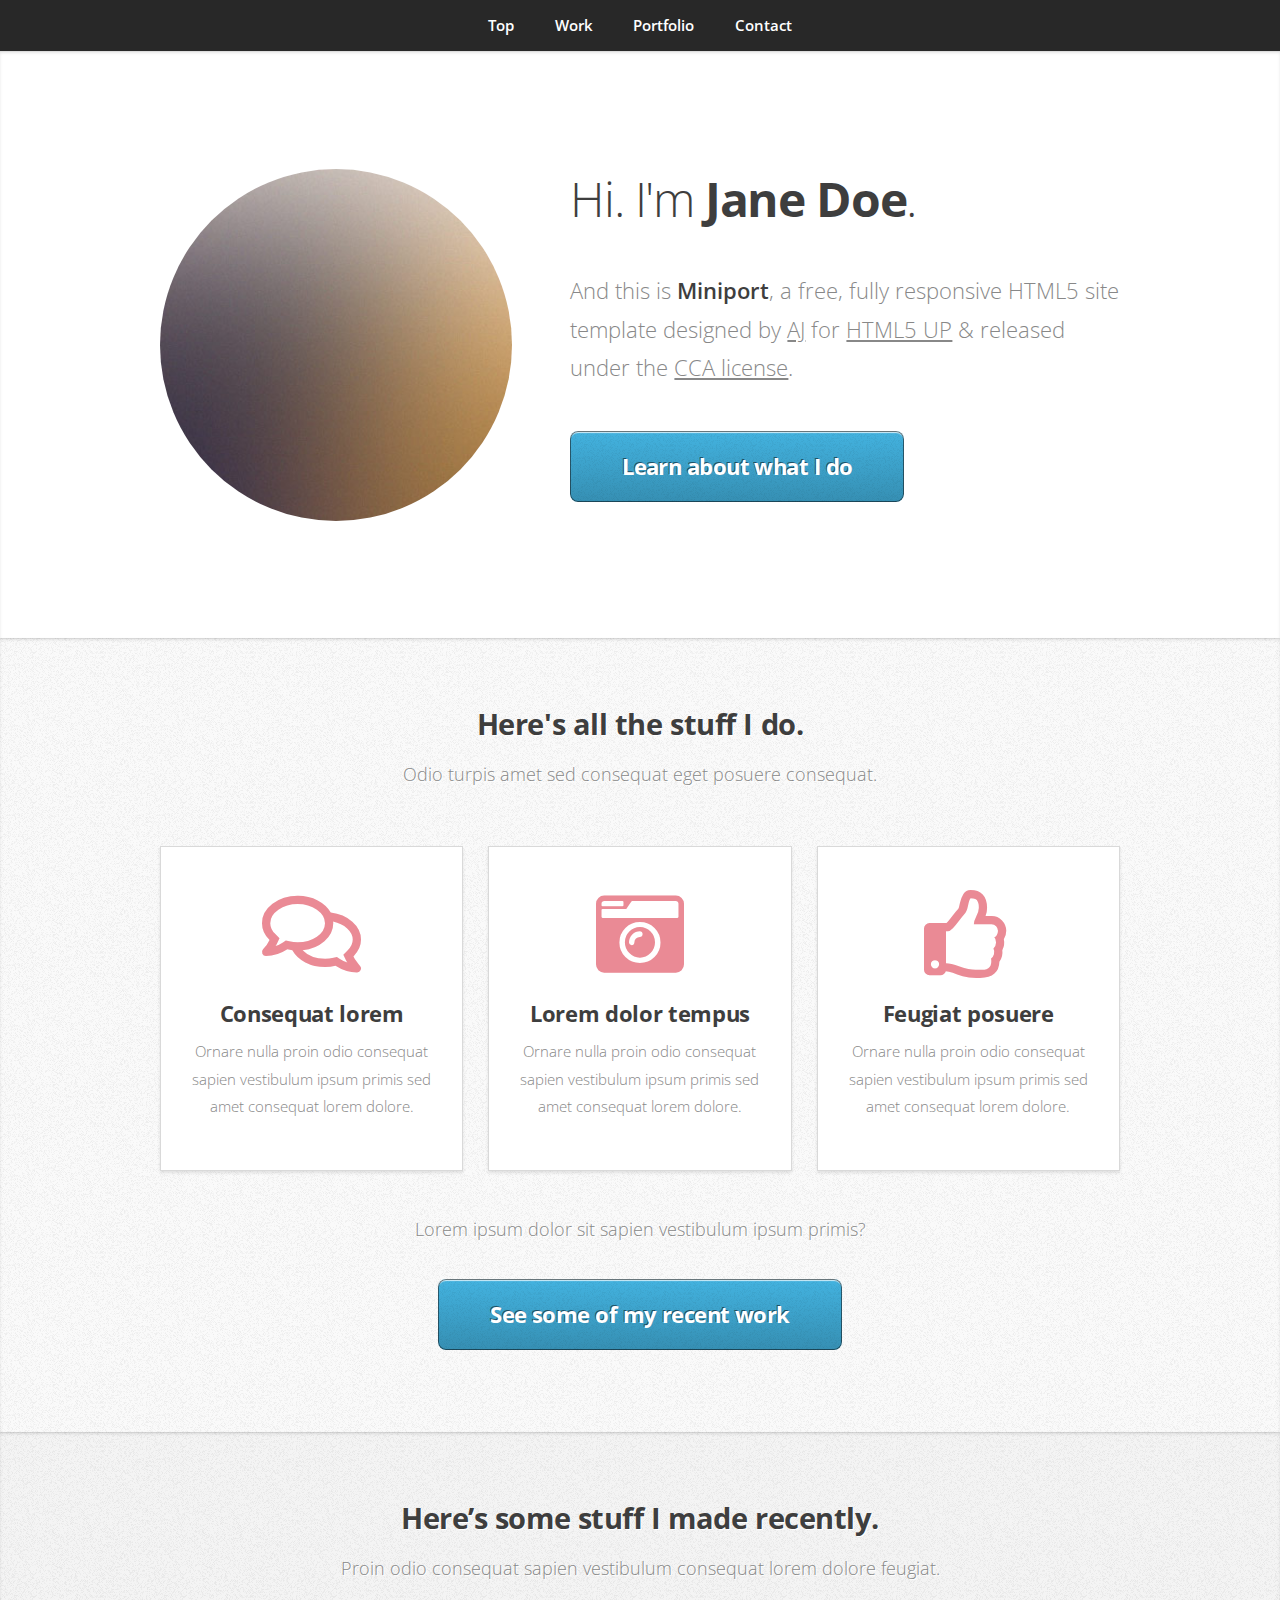
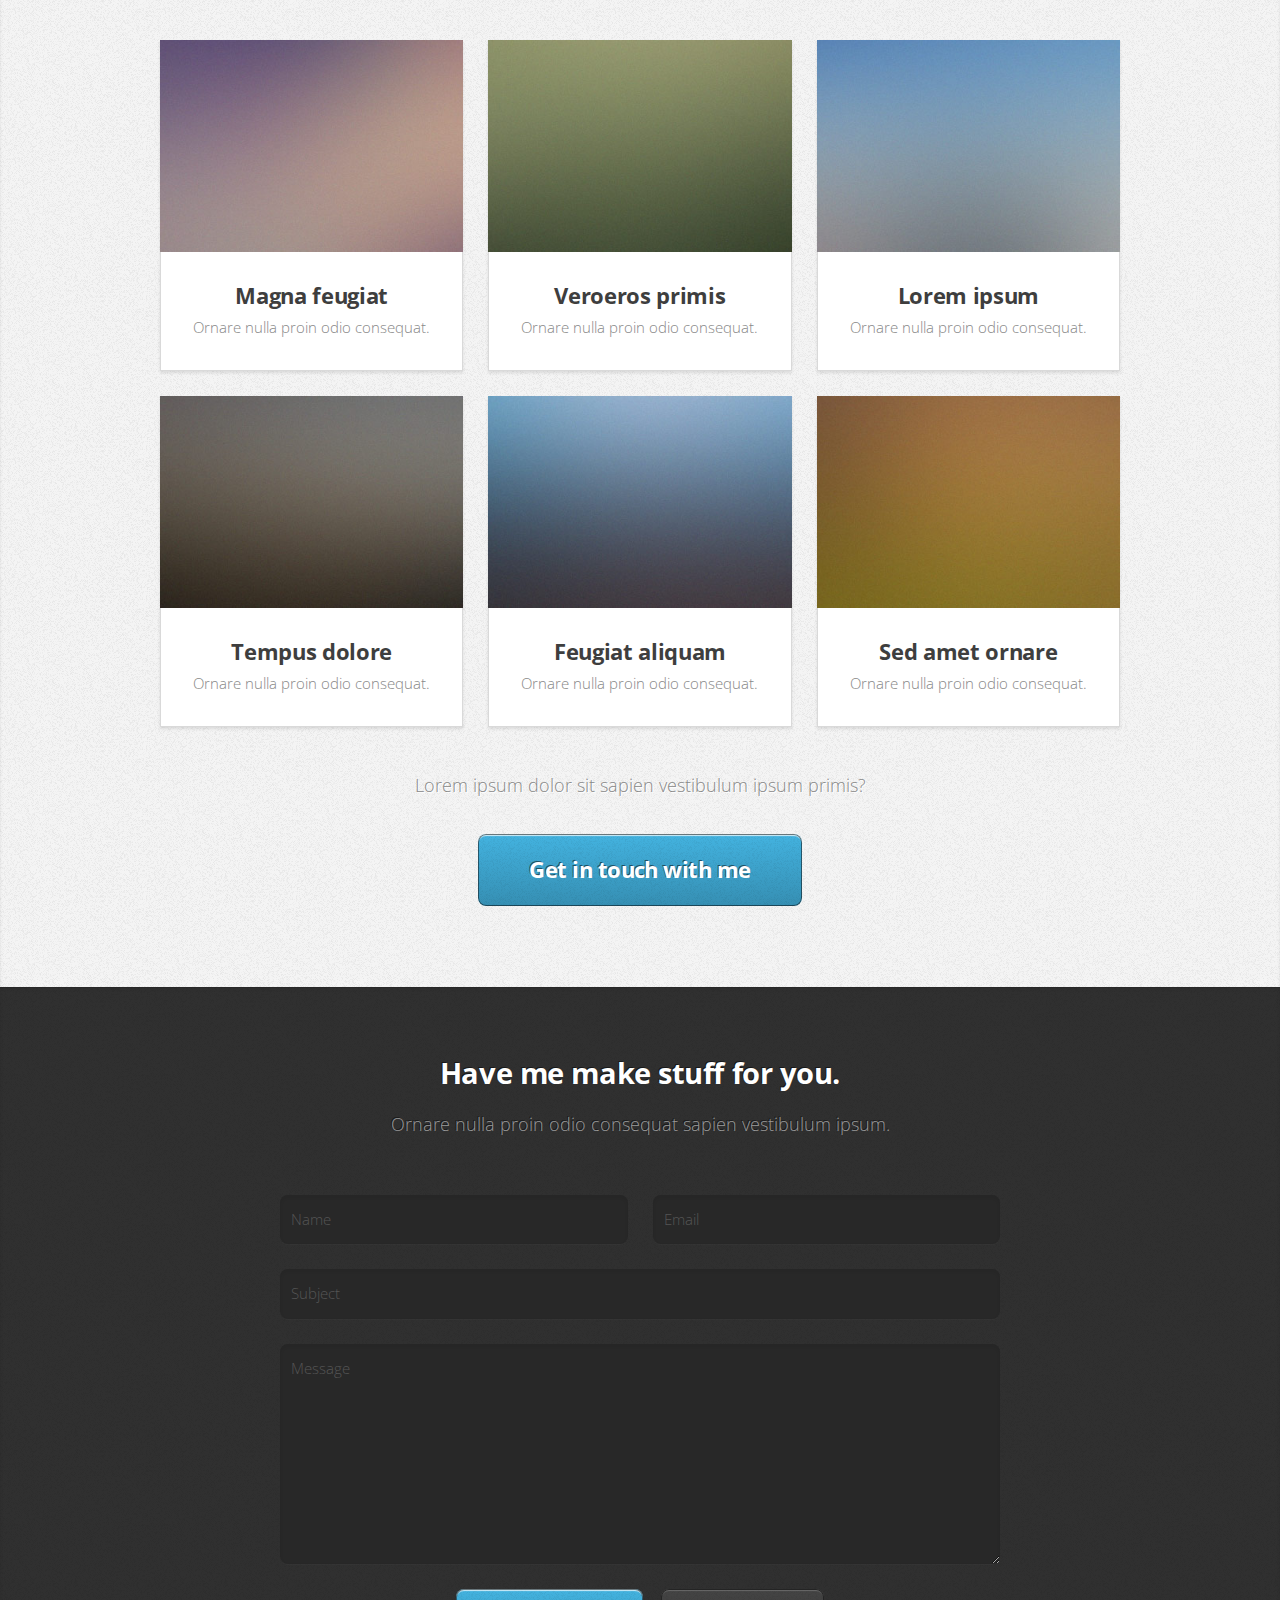
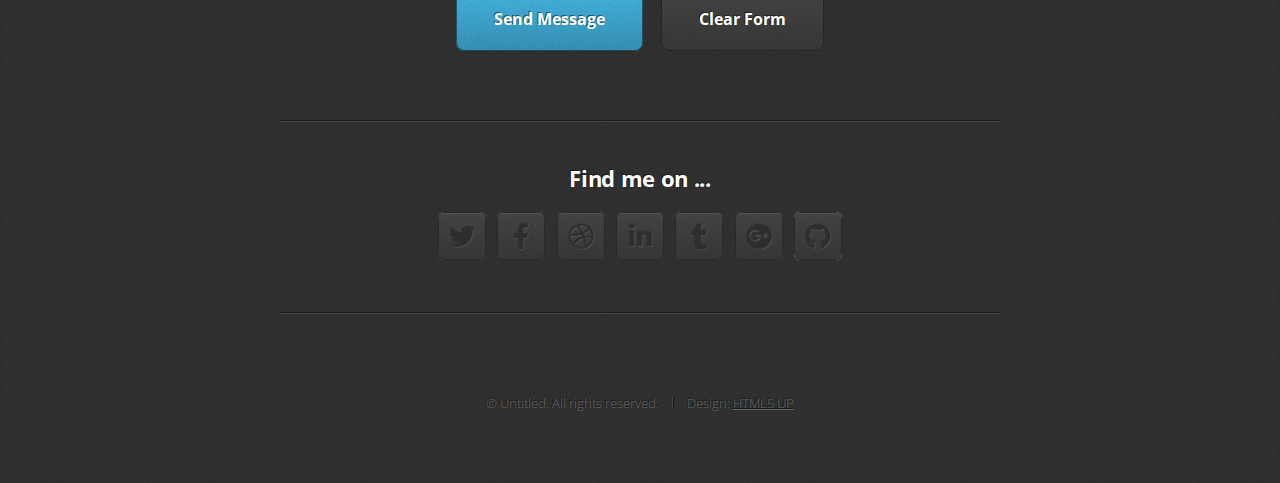
==== index.html @ b4bcb8e3 "Add files via upload" ====
<!DOCTYPE HTML>
<!--
	Miniport by HTML5 UP
	html5up.net | @ajlkn
	Free for personal and commercial use under the CCA 3.0 license (html5up.net/license)
-->
<html>
	<head>
		<title>Miniport by HTML5 UP</title>
		<meta charset="utf-8" />
		<meta name="viewport" content="width=device-width, initial-scale=1, user-scalable=no" />
		<link rel="stylesheet" href="assets/css/main.css" />
	</head>
	<body class="is-preload">

		<!-- Nav -->
			<nav id="nav">
				<ul class="container">
					<li><a href="#top">Top</a></li>
					<li><a href="#work">Work</a></li>
					<li><a href="#portfolio">Portfolio</a></li>
					<li><a href="#contact">Contact</a></li>
				</ul>
			</nav>

		<!-- Home -->
			<article id="top" class="wrapper style1">
				<div class="container">
					<div class="row">
						<div class="col-4 col-5-large col-12-medium">
							<span class="image fit"><img src="images/pic00.jpg" alt="" /></span>
						</div>
						<div class="col-8 col-7-large col-12-medium">
							<header>
								<h1>Hi. I'm <strong>Jane Doe</strong>.</h1>
							</header>
							<p>And this is <strong>Miniport</strong>, a free, fully responsive HTML5 site template designed by <a href="http://twitter.com/ajlkn">AJ</a> for <a href="http://html5up.net">HTML5 UP</a> &amp; released under the <a href="http://html5up.net/license">CCA license</a>.</p>
							<a href="#work" class="button large scrolly">Learn about what I do</a>
						</div>
					</div>
				</div>
			</article>

		<!-- Work -->
			<article id="work" class="wrapper style2">
				<div class="container">
					<header>
						<h2>Here's all the stuff I do.</h2>
						<p>Odio turpis amet sed consequat eget posuere consequat.</p>
					</header>
					<div class="row aln-center">
						<div class="col-4 col-6-medium col-12-small">
							<section class="box style1">
								<span class="icon featured fa-comments"></span>
								<h3>Consequat lorem</h3>
								<p>Ornare nulla proin odio consequat sapien vestibulum ipsum primis sed amet consequat lorem dolore.</p>
							</section>
						</div>
						<div class="col-4 col-6-medium col-12-small">
							<section class="box style1">
								<span class="icon solid featured fa-camera-retro"></span>
								<h3>Lorem dolor tempus</h3>
								<p>Ornare nulla proin odio consequat sapien vestibulum ipsum primis sed amet consequat lorem dolore.</p>
							</section>
						</div>
						<div class="col-4 col-6-medium col-12-small">
							<section class="box style1">
								<span class="icon featured fa-thumbs-up"></span>
								<h3>Feugiat posuere</h3>
								<p>Ornare nulla proin odio consequat sapien vestibulum ipsum primis sed amet consequat lorem dolore.</p>
							</section>
						</div>
					</div>
					<footer>
						<p>Lorem ipsum dolor sit sapien vestibulum ipsum primis?</p>
						<a href="#portfolio" class="button large scrolly">See some of my recent work</a>
					</footer>
				</div>
			</article>

		<!-- Portfolio -->
			<article id="portfolio" class="wrapper style3">
				<div class="container">
					<header>
						<h2>Here’s some stuff I made recently.</h2>
						<p>Proin odio consequat  sapien vestibulum consequat lorem dolore feugiat.</p>
					</header>
					<div class="row">
						<div class="col-4 col-6-medium col-12-small">
							<article class="box style2">
								<a href="#" class="image featured"><img src="images/pic01.jpg" alt="" /></a>
								<h3><a href="#">Magna feugiat</a></h3>
								<p>Ornare nulla proin odio consequat.</p>
							</article>
						</div>
						<div class="col-4 col-6-medium col-12-small">
							<article class="box style2">
								<a href="#" class="image featured"><img src="images/pic02.jpg" alt="" /></a>
								<h3><a href="#">Veroeros primis</a></h3>
								<p>Ornare nulla proin odio consequat.</p>
							</article>
						</div>
						<div class="col-4 col-6-medium col-12-small">
							<article class="box style2">
								<a href="#" class="image featured"><img src="images/pic03.jpg" alt="" /></a>
								<h3><a href="#">Lorem ipsum</a></h3>
								<p>Ornare nulla proin odio consequat.</p>
							</article>
						</div>
						<div class="col-4 col-6-medium col-12-small">
							<article class="box style2">
								<a href="#" class="image featured"><img src="images/pic04.jpg" alt="" /></a>
								<h3><a href="#">Tempus dolore</a></h3>
								<p>Ornare nulla proin odio consequat.</p>
							</article>
						</div>
						<div class="col-4 col-6-medium col-12-small">
							<article class="box style2">
								<a href="#" class="image featured"><img src="images/pic05.jpg" alt="" /></a>
								<h3><a href="#">Feugiat aliquam</a></h3>
								<p>Ornare nulla proin odio consequat.</p>
							</article>
						</div>
						<div class="col-4 col-6-medium col-12-small">
							<article class="box style2">
								<a href="#" class="image featured"><img src="images/pic06.jpg" alt="" /></a>
								<h3><a href="#">Sed amet ornare</a></h3>
								<p>Ornare nulla proin odio consequat.</p>
							</article>
						</div>
					</div>
					<footer>
						<p>Lorem ipsum dolor sit sapien vestibulum ipsum primis?</p>
						<a href="#contact" class="button large scrolly">Get in touch with me</a>
					</footer>
				</div>
			</article>

		<!-- Contact -->
			<article id="contact" class="wrapper style4">
				<div class="container medium">
					<header>
						<h2>Have me make stuff for you.</h2>
						<p>Ornare nulla proin odio consequat sapien vestibulum ipsum.</p>
					</header>
					<div class="row">
						<div class="col-12">
							<form method="post" action="#">
								<div class="row">
									<div class="col-6 col-12-small">
										<input type="text" name="name" id="name" placeholder="Name" />
									</div>
									<div class="col-6 col-12-small">
										<input type="text" name="email" id="email" placeholder="Email" />
									</div>
									<div class="col-12">
										<input type="text" name="subject" id="subject" placeholder="Subject" />
									</div>
									<div class="col-12">
										<textarea name="message" id="message" placeholder="Message"></textarea>
									</div>
									<div class="col-12">
										<ul class="actions">
											<li><input type="submit" value="Send Message" /></li>
											<li><input type="reset" value="Clear Form" class="alt" /></li>
										</ul>
									</div>
								</div>
							</form>
						</div>
						<div class="col-12">
							<hr />
							<h3>Find me on ...</h3>
							<ul class="social">
								<li><a href="#" class="icon brands fa-twitter"><span class="label">Twitter</span></a></li>
								<li><a href="#" class="icon brands fa-facebook-f"><span class="label">Facebook</span></a></li>
								<li><a href="#" class="icon brands fa-dribbble"><span class="label">Dribbble</span></a></li>
								<li><a href="#" class="icon brands fa-linkedin-in"><span class="label">LinkedIn</span></a></li>
								<li><a href="#" class="icon brands fa-tumblr"><span class="label">Tumblr</span></a></li>
								<li><a href="#" class="icon brands fa-google-plus"><span class="label">Google+</span></a></li>
								<li><a href="#" class="icon brands fa-github"><span class="label">Github</span></a></li>
								<!--
								<li><a href="#" class="icon solid fa-rss"><span>RSS</span></a></li>
								<li><a href="#" class="icon brands fa-instagram"><span>Instagram</span></a></li>
								<li><a href="#" class="icon brands fa-foursquare"><span>Foursquare</span></a></li>
								<li><a href="#" class="icon brands fa-skype"><span>Skype</span></a></li>
								<li><a href="#" class="icon brands fa-soundcloud"><span>Soundcloud</span></a></li>
								<li><a href="#" class="icon brands fa-youtube"><span>YouTube</span></a></li>
								<li><a href="#" class="icon brands fa-blogger"><span>Blogger</span></a></li>
								<li><a href="#" class="icon brands fa-flickr"><span>Flickr</span></a></li>
								<li><a href="#" class="icon brands fa-vimeo"><span>Vimeo</span></a></li>
								-->
							</ul>
							<hr />
						</div>
					</div>
					<footer>
						<ul id="copyright">
							<li>&copy; Untitled. All rights reserved.</li><li>Design: <a href="http://html5up.net">HTML5 UP</a></li>
						</ul>
					</footer>
				</div>
			</article>

		<!-- Scripts -->
			<script src="assets/js/jquery.min.js"></script>
			<script src="assets/js/jquery.scrolly.min.js"></script>
			<script src="assets/js/browser.min.js"></script>
			<script src="assets/js/breakpoints.min.js"></script>
			<script src="assets/js/util.js"></script>
			<script src="assets/js/main.js"></script>

	</body>
</html>
---- assets/css/main.css ----
@import url("https://fonts.googleapis.com/css?family=Open+Sans:300,300italic,600,600italic,700");
@import url("fontawesome-all.min.css");

/*
	Miniport by HTML5 UP
	html5up.net | @ajlkn
	Free for personal and commercial use under the CCA 3.0 license (html5up.net/license)
*/

html, body, div, span, applet, object,
iframe, h1, h2, h3, h4, h5, h6, p, blockquote,
pre, a, abbr, acronym, address, big, cite,
code, del, dfn, em, img, ins, kbd, q, s, samp,
small, strike, strong, sub, sup, tt, var, b,
u, i, center, dl, dt, dd, ol, ul, li, fieldset,
form, label, legend, table, caption, tbody,
tfoot, thead, tr, th, td, article, aside,
canvas, details, embed, figure, figcaption,
footer, header, hgroup, menu, nav, output, ruby,
section, summary, time, mark, audio, video {
	margin: 0;
	padding: 0;
	border: 0;
	font-size: 100%;
	font: inherit;
	vertical-align: baseline;}

article, aside, details, figcaption, figure,
footer, header, hgroup, menu, nav, section {
	display: block;}

body {
	line-height: 1;
}

ol, ul {
	list-style: none;
}

blockquote, q {
	quotes: none;
}

	blockquote:before, blockquote:after, q:before, q:after {
		content: '';
		content: none;
	}

table {
	border-collapse: collapse;
	border-spacing: 0;
}

body {
	-webkit-text-size-adjust: none;
}

mark {
	background-color: transparent;
	color: inherit;
}

input::-moz-focus-inner {
	border: 0;
	padding: 0;
}

input, select, textarea {
	-moz-appearance: none;
	-webkit-appearance: none;
	-ms-appearance: none;
	appearance: none;
}

/* Basic */

	html {
		box-sizing: border-box;
	}

	*, *:before, *:after {
		box-sizing: inherit;
	}

	body {
		padding-top: 3.5em;
	}

		body.is-preload *, body.is-preload *:before, body.is-preload *:after {
			-moz-animation: none !important;
			-webkit-animation: none !important;
			-ms-animation: none !important;
			animation: none !important;
			-moz-transition: none !important;
			-webkit-transition: none !important;
			-ms-transition: none !important;
			transition: none !important;
		}

	body, input, textarea, select {
		font-family: 'Open Sans', sans-serif;
		line-height: 1.85em;
		color: #888;
		font-weight: 300;
		font-size: 13pt;
	}

	a {
		-moz-transition: color .2s ease-in-out;
		-webkit-transition: color .2s ease-in-out;
		-ms-transition: color .2s ease-in-out;
		transition: color .2s ease-in-out;
		color: #43B3E0;
		text-decoration: underline;
	}

		a:hover {
			color: #43bff0 !important;
		}

		a img {
			border: 0;
		}

	b, strong {
		font-weight: 600;
		color: #3e3e3e;
	}

	i, em {
		font-style: italic;
	}

	sub {
		position: relative;
		top: 0.5em;
		font-size: 0.8em;
	}

	sup {
		position: relative;
		top: -0.5em;
		font-size: 0.8em;
	}

	blockquote {
		border-left: solid 0.75em #eee;
		padding: 1em 0 1em 1.5em;
		font-style: italic;
	}

	h1, h2, h3, h4, h5, h6 {
		color: #3e3e3e;
		margin: 0 0 0.75em 0;
	}

	h1 a, h2 a, h3 a, h4 a, h5 a, h6 a {
		text-decoration: none;
		color: inherit;
	}

	h2, h3, h4, h5, h6 {
		font-weight: 700;
	}

	h1 {
		font-size: 3.25em;
		letter-spacing: -0.025em;
		font-weight: 300;
	}

		h1 strong {
			font-weight: 700;
		}

	h2 {
		font-size: 2em;
		letter-spacing: -0.015em;
	}

	h3 {
		font-size: 1.5em;
		letter-spacing: -0.015em;
	}

	em, i {
		font-style: italic;
	}

	br.clear {
		clear: both;
	}

	hr {
		border: 0;
		border-top: solid 1px #444;
		border-top-color: rgba(0, 0, 0, 0.35);
		box-shadow: 0px 1px 0px 0px rgba(255, 255, 255, 0.1);
		height: 1px;
		margin: 3em 0;
	}

	p, ul, ol, dl, table {
		margin-bottom: 2em;
	}

	header {
		margin: 0 0 3em 0;
	}

		header > p {
			font-size: 1.25em;
			margin: 0;
		}

	footer {
		margin: 3em 0 0 0;
	}

		footer > p {
			font-size: 1.25em;
		}

/* Container */

	.container {
		margin: 0 auto;
		max-width: calc(100% - 50px);
		width: 1200px;
	}

		.container.medium {
			width: 900px;
		}

		@media screen and (max-width: 1680px) {

			.container {
				width: 1200px;
			}

				.container.medium {
					width: 900px;
				}

		}

		@media screen and (max-width: 1280px) {

			.container {
				width: 960px;
			}

				.container.medium {
					width: 720px;
				}

		}

		@media screen and (max-width: 980px) {

			.container {
				width: 100%;
			}

				.container.medium {
					width: 75%;
				}

		}

		@media screen and (max-width: 736px) {

			.container {
				width: 100%;
				max-width: calc(100% - 30px);
			}

				.container.medium {
					width: 100%;
				}

		}

/* Row */

	.row {
		display: flex;
		flex-wrap: wrap;
		box-sizing: border-box;
		align-items: stretch;
	}

		.row > * {
			box-sizing: border-box;
		}

		.row.gtr-uniform > * > :last-child {
			margin-bottom: 0;
		}

		.row.aln-left {
			justify-content: flex-start;
		}

		.row.aln-center {
			justify-content: center;
		}

		.row.aln-right {
			justify-content: flex-end;
		}

		.row.aln-top {
			align-items: flex-start;
		}

		.row.aln-middle {
			align-items: center;
		}

		.row.aln-bottom {
			align-items: flex-end;
		}

		.row > .imp {
			order: -1;
		}

		.row > .col-1 {
			width: 8.33333%;
		}

		.row > .off-1 {
			margin-left: 8.33333%;
		}

		.row > .col-2 {
			width: 16.66667%;
		}

		.row > .off-2 {
			margin-left: 16.66667%;
		}

		.row > .col-3 {
			width: 25%;
		}

		.row > .off-3 {
			margin-left: 25%;
		}

		.row > .col-4 {
			width: 33.33333%;
		}

		.row > .off-4 {
			margin-left: 33.33333%;
		}

		.row > .col-5 {
			width: 41.66667%;
		}

		.row > .off-5 {
			margin-left: 41.66667%;
		}

		.row > .col-6 {
			width: 50%;
		}

		.row > .off-6 {
			margin-left: 50%;
		}

		.row > .col-7 {
			width: 58.33333%;
		}

		.row > .off-7 {
			margin-left: 58.33333%;
		}

		.row > .col-8 {
			width: 66.66667%;
		}

		.row > .off-8 {
			margin-left: 66.66667%;
		}

		.row > .col-9 {
			width: 75%;
		}

		.row > .off-9 {
			margin-left: 75%;
		}

		.row > .col-10 {
			width: 83.33333%;
		}

		.row > .off-10 {
			margin-left: 83.33333%;
		}

		.row > .col-11 {
			width: 91.66667%;
		}

		.row > .off-11 {
			margin-left: 91.66667%;
		}

		.row > .col-12 {
			width: 100%;
		}

		.row > .off-12 {
			margin-left: 100%;
		}

		.row.gtr-0 {
			margin-top: 0px;
			margin-left: 0px;
		}

			.row.gtr-0 > * {
				padding: 0px 0 0 0px;
			}

			.row.gtr-0.gtr-uniform {
				margin-top: 0px;
			}

				.row.gtr-0.gtr-uniform > * {
					padding-top: 0px;
				}

		.row.gtr-25 {
			margin-top: -6.25px;
			margin-left: -6.25px;
		}

			.row.gtr-25 > * {
				padding: 6.25px 0 0 6.25px;
			}

			.row.gtr-25.gtr-uniform {
				margin-top: -6.25px;
			}

				.row.gtr-25.gtr-uniform > * {
					padding-top: 6.25px;
				}

		.row.gtr-50 {
			margin-top: -12.5px;
			margin-left: -12.5px;
		}

			.row.gtr-50 > * {
				padding: 12.5px 0 0 12.5px;
			}

			.row.gtr-50.gtr-uniform {
				margin-top: -12.5px;
			}

				.row.gtr-50.gtr-uniform > * {
					padding-top: 12.5px;
				}

		.row {
			margin-top: -25px;
			margin-left: -25px;
		}

			.row > * {
				padding: 25px 0 0 25px;
			}

			.row.gtr-uniform {
				margin-top: -25px;
			}

				.row.gtr-uniform > * {
					padding-top: 25px;
				}

		.row.gtr-150 {
			margin-top: -37.5px;
			margin-left: -37.5px;
		}

			.row.gtr-150 > * {
				padding: 37.5px 0 0 37.5px;
			}

			.row.gtr-150.gtr-uniform {
				margin-top: -37.5px;
			}

				.row.gtr-150.gtr-uniform > * {
					padding-top: 37.5px;
				}

		.row.gtr-200 {
			margin-top: -50px;
			margin-left: -50px;
		}

			.row.gtr-200 > * {
				padding: 50px 0 0 50px;
			}

			.row.gtr-200.gtr-uniform {
				margin-top: -50px;
			}

				.row.gtr-200.gtr-uniform > * {
					padding-top: 50px;
				}

		@media screen and (max-width: 1680px) {

			.row {
				display: flex;
				flex-wrap: wrap;
				box-sizing: border-box;
				align-items: stretch;
			}

				.row > * {
					box-sizing: border-box;
				}

				.row.gtr-uniform > * > :last-child {
					margin-bottom: 0;
				}

				.row.aln-left {
					justify-content: flex-start;
				}

				.row.aln-center {
					justify-content: center;
				}

				.row.aln-right {
					justify-content: flex-end;
				}

				.row.aln-top {
					align-items: flex-start;
				}

				.row.aln-middle {
					align-items: center;
				}

				.row.aln-bottom {
					align-items: flex-end;
				}

				.row > .imp-xlarge {
					order: -1;
				}

				.row > .col-1-xlarge {
					width: 8.33333%;
				}

				.row > .off-1-xlarge {
					margin-left: 8.33333%;
				}

				.row > .col-2-xlarge {
					width: 16.66667%;
				}

				.row > .off-2-xlarge {
					margin-left: 16.66667%;
				}

				.row > .col-3-xlarge {
					width: 25%;
				}

				.row > .off-3-xlarge {
					margin-left: 25%;
				}

				.row > .col-4-xlarge {
					width: 33.33333%;
				}

				.row > .off-4-xlarge {
					margin-left: 33.33333%;
				}

				.row > .col-5-xlarge {
					width: 41.66667%;
				}

				.row > .off-5-xlarge {
					margin-left: 41.66667%;
				}

				.row > .col-6-xlarge {
					width: 50%;
				}

				.row > .off-6-xlarge {
					margin-left: 50%;
				}

				.row > .col-7-xlarge {
					width: 58.33333%;
				}

				.row > .off-7-xlarge {
					margin-left: 58.33333%;
				}

				.row > .col-8-xlarge {
					width: 66.66667%;
				}

				.row > .off-8-xlarge {
					margin-left: 66.66667%;
				}

				.row > .col-9-xlarge {
					width: 75%;
				}

				.row > .off-9-xlarge {
					margin-left: 75%;
				}

				.row > .col-10-xlarge {
					width: 83.33333%;
				}

				.row > .off-10-xlarge {
					margin-left: 83.33333%;
				}

				.row > .col-11-xlarge {
					width: 91.66667%;
				}

				.row > .off-11-xlarge {
					margin-left: 91.66667%;
				}

				.row > .col-12-xlarge {
					width: 100%;
				}

				.row > .off-12-xlarge {
					margin-left: 100%;
				}

				.row.gtr-0 {
					margin-top: 0px;
					margin-left: 0px;
				}

					.row.gtr-0 > * {
						padding: 0px 0 0 0px;
					}

					.row.gtr-0.gtr-uniform {
						margin-top: 0px;
					}

						.row.gtr-0.gtr-uniform > * {
							padding-top: 0px;
						}

				.row.gtr-25 {
					margin-top: -6.25px;
					margin-left: -6.25px;
				}

					.row.gtr-25 > * {
						padding: 6.25px 0 0 6.25px;
					}

					.row.gtr-25.gtr-uniform {
						margin-top: -6.25px;
					}

						.row.gtr-25.gtr-uniform > * {
							padding-top: 6.25px;
						}

				.row.gtr-50 {
					margin-top: -12.5px;
					margin-left: -12.5px;
				}

					.row.gtr-50 > * {
						padding: 12.5px 0 0 12.5px;
					}

					.row.gtr-50.gtr-uniform {
						margin-top: -12.5px;
					}

						.row.gtr-50.gtr-uniform > * {
							padding-top: 12.5px;
						}

				.row {
					margin-top: -25px;
					margin-left: -25px;
				}

					.row > * {
						padding: 25px 0 0 25px;
					}

					.row.gtr-uniform {
						margin-top: -25px;
					}

						.row.gtr-uniform > * {
							padding-top: 25px;
						}

				.row.gtr-150 {
					margin-top: -37.5px;
					margin-left: -37.5px;
				}

					.row.gtr-150 > * {
						padding: 37.5px 0 0 37.5px;
					}

					.row.gtr-150.gtr-uniform {
						margin-top: -37.5px;
					}

						.row.gtr-150.gtr-uniform > * {
							padding-top: 37.5px;
						}

				.row.gtr-200 {
					margin-top: -50px;
					margin-left: -50px;
				}

					.row.gtr-200 > * {
						padding: 50px 0 0 50px;
					}

					.row.gtr-200.gtr-uniform {
						margin-top: -50px;
					}

						.row.gtr-200.gtr-uniform > * {
							padding-top: 50px;
						}

		}

		@media screen and (max-width: 1280px) {

			.row {
				display: flex;
				flex-wrap: wrap;
				box-sizing: border-box;
				align-items: stretch;
			}

				.row > * {
					box-sizing: border-box;
				}

				.row.gtr-uniform > * > :last-child {
					margin-bottom: 0;
				}

				.row.aln-left {
					justify-content: flex-start;
				}

				.row.aln-center {
					justify-content: center;
				}

				.row.aln-right {
					justify-content: flex-end;
				}

				.row.aln-top {
					align-items: flex-start;
				}

				.row.aln-middle {
					align-items: center;
				}

				.row.aln-bottom {
					align-items: flex-end;
				}

				.row > .imp-large {
					order: -1;
				}

				.row > .col-1-large {
					width: 8.33333%;
				}

				.row > .off-1-large {
					margin-left: 8.33333%;
				}

				.row > .col-2-large {
					width: 16.66667%;
				}

				.row > .off-2-large {
					margin-left: 16.66667%;
				}

				.row > .col-3-large {
					width: 25%;
				}

				.row > .off-3-large {
					margin-left: 25%;
				}

				.row > .col-4-large {
					width: 33.33333%;
				}

				.row > .off-4-large {
					margin-left: 33.33333%;
				}

				.row > .col-5-large {
					width: 41.66667%;
				}

				.row > .off-5-large {
					margin-left: 41.66667%;
				}

				.row > .col-6-large {
					width: 50%;
				}

				.row > .off-6-large {
					margin-left: 50%;
				}

				.row > .col-7-large {
					width: 58.33333%;
				}

				.row > .off-7-large {
					margin-left: 58.33333%;
				}

				.row > .col-8-large {
					width: 66.66667%;
				}

				.row > .off-8-large {
					margin-left: 66.66667%;
				}

				.row > .col-9-large {
					width: 75%;
				}

				.row > .off-9-large {
					margin-left: 75%;
				}

				.row > .col-10-large {
					width: 83.33333%;
				}

				.row > .off-10-large {
					margin-left: 83.33333%;
				}

				.row > .col-11-large {
					width: 91.66667%;
				}

				.row > .off-11-large {
					margin-left: 91.66667%;
				}

				.row > .col-12-large {
					width: 100%;
				}

				.row > .off-12-large {
					margin-left: 100%;
				}

				.row.gtr-0 {
					margin-top: 0px;
					margin-left: 0px;
				}

					.row.gtr-0 > * {
						padding: 0px 0 0 0px;
					}

					.row.gtr-0.gtr-uniform {
						margin-top: 0px;
					}

						.row.gtr-0.gtr-uniform > * {
							padding-top: 0px;
						}

				.row.gtr-25 {
					margin-top: -6.25px;
					margin-left: -6.25px;
				}

					.row.gtr-25 > * {
						padding: 6.25px 0 0 6.25px;
					}

					.row.gtr-25.gtr-uniform {
						margin-top: -6.25px;
					}

						.row.gtr-25.gtr-uniform > * {
							padding-top: 6.25px;
						}

				.row.gtr-50 {
					margin-top: -12.5px;
					margin-left: -12.5px;
				}

					.row.gtr-50 > * {
						padding: 12.5px 0 0 12.5px;
					}

					.row.gtr-50.gtr-uniform {
						margin-top: -12.5px;
					}

						.row.gtr-50.gtr-uniform > * {
							padding-top: 12.5px;
						}

				.row {
					margin-top: -25px;
					margin-left: -25px;
				}

					.row > * {
						padding: 25px 0 0 25px;
					}

					.row.gtr-uniform {
						margin-top: -25px;
					}

						.row.gtr-uniform > * {
							padding-top: 25px;
						}

				.row.gtr-150 {
					margin-top: -37.5px;
					margin-left: -37.5px;
				}

					.row.gtr-150 > * {
						padding: 37.5px 0 0 37.5px;
					}

					.row.gtr-150.gtr-uniform {
						margin-top: -37.5px;
					}

						.row.gtr-150.gtr-uniform > * {
							padding-top: 37.5px;
						}

				.row.gtr-200 {
					margin-top: -50px;
					margin-left: -50px;
				}

					.row.gtr-200 > * {
						padding: 50px 0 0 50px;
					}

					.row.gtr-200.gtr-uniform {
						margin-top: -50px;
					}

						.row.gtr-200.gtr-uniform > * {
							padding-top: 50px;
						}

		}

		@media screen and (max-width: 980px) {

			.row {
				display: flex;
				flex-wrap: wrap;
				box-sizing: border-box;
				align-items: stretch;
			}

				.row > * {
					box-sizing: border-box;
				}

				.row.gtr-uniform > * > :last-child {
					margin-bottom: 0;
				}

				.row.aln-left {
					justify-content: flex-start;
				}

				.row.aln-center {
					justify-content: center;
				}

				.row.aln-right {
					justify-content: flex-end;
				}

				.row.aln-top {
					align-items: flex-start;
				}

				.row.aln-middle {
					align-items: center;
				}

				.row.aln-bottom {
					align-items: flex-end;
				}

				.row > .imp-medium {
					order: -1;
				}

				.row > .col-1-medium {
					width: 8.33333%;
				}

				.row > .off-1-medium {
					margin-left: 8.33333%;
				}

				.row > .col-2-medium {
					width: 16.66667%;
				}

				.row > .off-2-medium {
					margin-left: 16.66667%;
				}

				.row > .col-3-medium {
					width: 25%;
				}

				.row > .off-3-medium {
					margin-left: 25%;
				}

				.row > .col-4-medium {
					width: 33.33333%;
				}

				.row > .off-4-medium {
					margin-left: 33.33333%;
				}

				.row > .col-5-medium {
					width: 41.66667%;
				}

				.row > .off-5-medium {
					margin-left: 41.66667%;
				}

				.row > .col-6-medium {
					width: 50%;
				}

				.row > .off-6-medium {
					margin-left: 50%;
				}

				.row > .col-7-medium {
					width: 58.33333%;
				}

				.row > .off-7-medium {
					margin-left: 58.33333%;
				}

				.row > .col-8-medium {
					width: 66.66667%;
				}

				.row > .off-8-medium {
					margin-left: 66.66667%;
				}

				.row > .col-9-medium {
					width: 75%;
				}

				.row > .off-9-medium {
					margin-left: 75%;
				}

				.row > .col-10-medium {
					width: 83.33333%;
				}

				.row > .off-10-medium {
					margin-left: 83.33333%;
				}

				.row > .col-11-medium {
					width: 91.66667%;
				}

				.row > .off-11-medium {
					margin-left: 91.66667%;
				}

				.row > .col-12-medium {
					width: 100%;
				}

				.row > .off-12-medium {
					margin-left: 100%;
				}

				.row.gtr-0 {
					margin-top: 0px;
					margin-left: 0px;
				}

					.row.gtr-0 > * {
						padding: 0px 0 0 0px;
					}

					.row.gtr-0.gtr-uniform {
						margin-top: 0px;
					}

						.row.gtr-0.gtr-uniform > * {
							padding-top: 0px;
						}

				.row.gtr-25 {
					margin-top: -6.25px;
					margin-left: -6.25px;
				}

					.row.gtr-25 > * {
						padding: 6.25px 0 0 6.25px;
					}

					.row.gtr-25.gtr-uniform {
						margin-top: -6.25px;
					}

						.row.gtr-25.gtr-uniform > * {
							padding-top: 6.25px;
						}

				.row.gtr-50 {
					margin-top: -12.5px;
					margin-left: -12.5px;
				}

					.row.gtr-50 > * {
						padding: 12.5px 0 0 12.5px;
					}

					.row.gtr-50.gtr-uniform {
						margin-top: -12.5px;
					}

						.row.gtr-50.gtr-uniform > * {
							padding-top: 12.5px;
						}

				.row {
					margin-top: -25px;
					margin-left: -25px;
				}

					.row > * {
						padding: 25px 0 0 25px;
					}

					.row.gtr-uniform {
						margin-top: -25px;
					}

						.row.gtr-uniform > * {
							padding-top: 25px;
						}

				.row.gtr-150 {
					margin-top: -37.5px;
					margin-left: -37.5px;
				}

					.row.gtr-150 > * {
						padding: 37.5px 0 0 37.5px;
					}

					.row.gtr-150.gtr-uniform {
						margin-top: -37.5px;
					}

						.row.gtr-150.gtr-uniform > * {
							padding-top: 37.5px;
						}

				.row.gtr-200 {
					margin-top: -50px;
					margin-left: -50px;
				}

					.row.gtr-200 > * {
						padding: 50px 0 0 50px;
					}

					.row.gtr-200.gtr-uniform {
						margin-top: -50px;
					}

						.row.gtr-200.gtr-uniform > * {
							padding-top: 50px;
						}

		}

		@media screen and (max-width: 736px) {

			.row {
				display: flex;
				flex-wrap: wrap;
				box-sizing: border-box;
				align-items: stretch;
			}

				.row > * {
					box-sizing: border-box;
				}

				.row.gtr-uniform > * > :last-child {
					margin-bottom: 0;
				}

				.row.aln-left {
					justify-content: flex-start;
				}

				.row.aln-center {
					justify-content: center;
				}

				.row.aln-right {
					justify-content: flex-end;
				}

				.row.aln-top {
					align-items: flex-start;
				}

				.row.aln-middle {
					align-items: center;
				}

				.row.aln-bottom {
					align-items: flex-end;
				}

				.row > .imp-small {
					order: -1;
				}

				.row > .col-1-small {
					width: 8.33333%;
				}

				.row > .off-1-small {
					margin-left: 8.33333%;
				}

				.row > .col-2-small {
					width: 16.66667%;
				}

				.row > .off-2-small {
					margin-left: 16.66667%;
				}

				.row > .col-3-small {
					width: 25%;
				}

				.row > .off-3-small {
					margin-left: 25%;
				}

				.row > .col-4-small {
					width: 33.33333%;
				}

				.row > .off-4-small {
					margin-left: 33.33333%;
				}

				.row > .col-5-small {
					width: 41.66667%;
				}

				.row > .off-5-small {
					margin-left: 41.66667%;
				}

				.row > .col-6-small {
					width: 50%;
				}

				.row > .off-6-small {
					margin-left: 50%;
				}

				.row > .col-7-small {
					width: 58.33333%;
				}

				.row > .off-7-small {
					margin-left: 58.33333%;
				}

				.row > .col-8-small {
					width: 66.66667%;
				}

				.row > .off-8-small {
					margin-left: 66.66667%;
				}

				.row > .col-9-small {
					width: 75%;
				}

				.row > .off-9-small {
					margin-left: 75%;
				}

				.row > .col-10-small {
					width: 83.33333%;
				}

				.row > .off-10-small {
					margin-left: 83.33333%;
				}

				.row > .col-11-small {
					width: 91.66667%;
				}

				.row > .off-11-small {
					margin-left: 91.66667%;
				}

				.row > .col-12-small {
					width: 100%;
				}

				.row > .off-12-small {
					margin-left: 100%;
				}

				.row.gtr-0 {
					margin-top: 0px;
					margin-left: 0px;
				}

					.row.gtr-0 > * {
						padding: 0px 0 0 0px;
					}

					.row.gtr-0.gtr-uniform {
						margin-top: 0px;
					}

						.row.gtr-0.gtr-uniform > * {
							padding-top: 0px;
						}

				.row.gtr-25 {
					margin-top: -3.75px;
					margin-left: -3.75px;
				}

					.row.gtr-25 > * {
						padding: 3.75px 0 0 3.75px;
					}

					.row.gtr-25.gtr-uniform {
						margin-top: -3.75px;
					}

						.row.gtr-25.gtr-uniform > * {
							padding-top: 3.75px;
						}

				.row.gtr-50 {
					margin-top: -7.5px;
					margin-left: -7.5px;
				}

					.row.gtr-50 > * {
						padding: 7.5px 0 0 7.5px;
					}

					.row.gtr-50.gtr-uniform {
						margin-top: -7.5px;
					}

						.row.gtr-50.gtr-uniform > * {
							padding-top: 7.5px;
						}

				.row {
					margin-top: -15px;
					margin-left: -15px;
				}

					.row > * {
						padding: 15px 0 0 15px;
					}

					.row.gtr-uniform {
						margin-top: -15px;
					}

						.row.gtr-uniform > * {
							padding-top: 15px;
						}

				.row.gtr-150 {
					margin-top: -22.5px;
					margin-left: -22.5px;
				}

					.row.gtr-150 > * {
						padding: 22.5px 0 0 22.5px;
					}

					.row.gtr-150.gtr-uniform {
						margin-top: -22.5px;
					}

						.row.gtr-150.gtr-uniform > * {
							padding-top: 22.5px;
						}

				.row.gtr-200 {
					margin-top: -30px;
					margin-left: -30px;
				}

					.row.gtr-200 > * {
						padding: 30px 0 0 30px;
					}

					.row.gtr-200.gtr-uniform {
						margin-top: -30px;
					}

						.row.gtr-200.gtr-uniform > * {
							padding-top: 30px;
						}

		}

/* Form */

	form label {
		color: #3e3e3e;
		font-weight: 700;
		display: block;
		margin: 0 0 0.5em 0;
	}

	form input[type=text],
	form input[type=email],
	form input[type=password],
	form select,
	form textarea {
		-moz-transition: background .2s ease-in-out, box-shadow .2s ease-in-out;
		-webkit-transition: background .2s ease-in-out, box-shadow .2s ease-in-out;
		-ms-transition: background .2s ease-in-out, box-shadow .2s ease-in-out;
		transition: background .2s ease-in-out, box-shadow .2s ease-in-out;
		-webkit-appearance: none;
		display: block;
		border: 0;
		padding: 0.75em;
		font-size: 1em;
		border-radius: 8px;
		border: solid 1px #ddd;
		background: #fff;
		color: #bbb;
		box-shadow: inset 0px 2px 3px 1px rgba(0, 0, 0, 0.05), 0px 1px 0px 0px rgba(255, 255, 255, 0.025);
		width: 100%;
	}

		form input[type=text]:focus,
		form input[type=email]:focus,
		form input[type=password]:focus,
		form select:focus,
		form textarea:focus {
			background: #fafafa;
			box-shadow: inset 0px 2px 5px 0px rgba(0, 0, 0, 0.05), 0px 1px 0px 0px rgba(255, 255, 255, 0.025), inset 0px 0px 2px 1px #43bff0;
		}

	form textarea {
		height: 15em;
	}

	form .actions:last-child {
		margin-bottom: 0;
	}

	form ::-webkit-input-placeholder {
		color: #555 !important;
	}

	form :-moz-placeholder {
		color: #555 !important;
	}

	form ::-moz-placeholder {
		color: #555 !important;
	}

	form :-ms-input-placeholder {
		color: #555 !important;
	}

	form ::-moz-focus-inner {
		border: 0;
	}

/* Tables */

	table {
		width: 100%;
	}

		table.default {
			width: 100%;
		}

			table.default tr {
				border-top: solid 1px #eee;
			}

				table.default tr:first-child {
					border-top: 0;
				}

			table.default td {
				padding: 0.5em 1em 0.5em 1em;
			}

			table.default th {
				text-align: left;
				padding: 0.5em 1em 0.5em 1em;
				font-weight: 600;
				margin: 0 0 1em 0;
			}

			table.default thead {
				background: #4f4f4f;
				color: #fff;
			}

/* Section/Article */

	section, article {
		margin-bottom: 3em;
	}

	section > :last-child,
	article > :last-child,
	section:last-child,
	article:last-child {
		margin-bottom: 0;
	}

/* Image */

	.image {
		display: inline-block;
		position: relative;
	}

		.image img {
			display: block;
			width: 100%;
		}

		.image.fit {
			display: block;
			width: 100%;
		}

		.image.featured {
			display: block;
			width: 100%;
			margin: 0 0 2em 0;
		}

		.image.left {
			float: left;
			margin: 0 2em 2em 0;
		}

		.image.centered {
			display: block;
			margin: 0 0 2em 0;
		}

			.image.centered img {
				margin: 0 auto;
				width: auto;
			}

/* Button */

	input[type="button"],
	input[type="submit"],
	input[type="reset"],
	button,
	.button {
		background-image: url("images/bg.png"), -moz-linear-gradient(top, rgba(0, 0, 0, 0), rgba(0, 0, 0, 0.2));
		background-image: url("images/bg.png"), -webkit-linear-gradient(top, rgba(0, 0, 0, 0), rgba(0, 0, 0, 0.2));
		background-image: url("images/bg.png"), -ms-linear-gradient(top, rgba(0, 0, 0, 0), rgba(0, 0, 0, 0.2));
		background-image: url("images/bg.png"), linear-gradient(top, rgba(0, 0, 0, 0), rgba(0, 0, 0, 0.2));
		-moz-transition: background-color .2s ease-in-out;
		-webkit-transition: background-color .2s ease-in-out;
		-ms-transition: background-color .2s ease-in-out;
		transition: background-color .2s ease-in-out;
		-webkit-appearance: none;
		position: relative;
		display: inline-block;
		color: #fff !important;
		text-decoration: none;
		font-weight: 700;
		border: 0;
		outline: 0;
		cursor: pointer;
		border-radius: 8px;
		text-shadow: -1px -1px 0.5px rgba(0, 0, 0, 0.5);
		overflow: hidden;
		box-shadow: inset 0px 0px 0px 1px rgba(0, 0, 0, 0.5), inset 0px 2px 1px 0px rgba(255, 255, 255, 0.75);
		background-color: #43B3E0;
		padding: 1em 2.35em 1em 2.35em;
		font-size: 1.1em;
		max-width: 24em;
	}

		input[type="button"]:hover,
		input[type="submit"]:hover,
		input[type="reset"]:hover,
		button:hover,
		.button:hover {
			background-color: #43bff0;
			color: #fff !important;
		}

		input[type="button"]:active,
		input[type="submit"]:active,
		input[type="reset"]:active,
		button:active,
		.button:active {
			background-color: #3BA8D3;
			top: 1px;
		}

		input[type="button"].large,
		input[type="submit"].large,
		input[type="reset"].large,
		button.large,
		.button.large {
			font-size: 1.5em;
			letter-spacing: -0.025em;
		}

		input[type="button"].alt,
		input[type="submit"].alt,
		input[type="reset"].alt,
		button.alt,
		.button.alt {
			background-color: #444;
			box-shadow: inset 0px 0px 0px 1px #242424, inset 0px 2px 1px 0px rgba(255, 255, 255, 0.2);
		}

			input[type="button"].alt:hover,
			input[type="submit"].alt:hover,
			input[type="reset"].alt:hover,
			button.alt:hover,
			.button.alt:hover {
				background-color: #4f4f4f;
				color: #fff !important;
			}

			input[type="button"].alt:active,
			input[type="submit"].alt:active,
			input[type="reset"].alt:active,
			button.alt:active,
			.button.alt:active {
				background-color: #3f3f3f;
			}

/* List */

	ul {
		list-style: disc;
		padding-left: 1em;
	}

		ul li {
			padding-left: 0.5em;
		}

	ol {
		list-style: decimal;
		padding-left: 1.25em;
	}

		ol li {
			padding-left: 0.25em;
		}

/* Social */

	ul.social {
		cursor: default;
		margin: 0;
		list-style: none;
		padding-left: 0;
	}

		ul.social li {
			position: relative;
			display: inline-block;
			margin: 0.25em;
			top: 0;
			padding-left: 0;
		}

			ul.social li a {
				-moz-transition: top .2s ease-in-out;
				-webkit-transition: top .2s ease-in-out;
				-ms-transition: top .2s ease-in-out;
				transition: top .2s ease-in-out;
				display: block;
				width: 48px;
				height: 48px;
				border-radius: 6px;
				top: 0;
				position: relative;
			}

				ul.social li a:before {
					background-image: url("images/bg.png"), -moz-linear-gradient(top, rgba(0, 0, 0, 0), rgba(0, 0, 0, 0.2));
					background-image: url("images/bg.png"), -webkit-linear-gradient(top, rgba(0, 0, 0, 0), rgba(0, 0, 0, 0.2));
					background-image: url("images/bg.png"), -ms-linear-gradient(top, rgba(0, 0, 0, 0), rgba(0, 0, 0, 0.2));
					background-image: url("images/bg.png"), linear-gradient(top, rgba(0, 0, 0, 0), rgba(0, 0, 0, 0.2));
					-moz-transition: background-color .2s ease-in-out;
					-webkit-transition: background-color .2s ease-in-out;
					-ms-transition: background-color .2s ease-in-out;
					transition: background-color .2s ease-in-out;
					background-color: #444;
					border-radius: 6px;
					box-shadow: inset 0px 0px 0px 1px #282828, inset 0px 2px 1px 0px rgba(255, 255, 255, 0.1);
					color: #2E2E2E !important;
					display: block;
					font-size: 26px;
					height: 48px;
					line-height: 48px;
					text-align: center;
					outline: 0;
					overflow: hidden;
					text-shadow: 1px 1px 0px rgba(255, 255, 255, 0.1);
					width: 48px;
				}

				ul.social li a.fa-twitter {
					background-color: #2DAAE4;
				}

				ul.social li a.fa-facebook-f {
					background-color: #3C5A98;
				}

				ul.social li a.fa-dribbble {
					background-color: #C4376B;
				}

				ul.social li a.fa-linkedin-in {
					background-color: #006599;
				}

				ul.social li a.fa-tumblr {
					background-color: #51718A;
				}

				ul.social li a.fa-google-plus {
					background-color: #DA2713;
				}

				ul.social li a.fa-github {
					background-color: #FAFAFA;
				}

				ul.social li a.fa-rss {
					background-color: #F2600B;
				}

				ul.social li a.fa-instagram {
					background-color: #E0D7C8;
				}

				ul.social li a.fa-foursquare {
					background-color: #39A3D4;
				}

				ul.social li a.fa-skype {
					background-color: #10BEF1;
				}

				ul.social li a.fa-soundcloud {
					background-color: #FE5419;
				}

				ul.social li a.fa-youtube {
					background-color: #BF2E25;
				}

				ul.social li a.fa-blogger {
					background-color: #FF6501;
				}

				ul.social li a.fa-flickr {
					background-color: #0062DB;
				}

				ul.social li a.fa-vimeo {
					background-color: #4C8AB0;
				}

				ul.social li a:hover {
					top: -5px;
				}

					ul.social li a:hover:before {
						background-color: transparent;
					}

/* Actions */

	ul.actions {
		list-style: none;
		padding-left: 0;
	}

		ul.actions li {
			display: inline-block;
			margin: 0 0 0 1em;
			padding-left: 0;
		}

			ul.actions li:first-child {
				margin-left: 0;
			}

/* Box */

	.box {
		background: #fff;
		box-shadow: inset 0px 0px 0px 1px rgba(0, 0, 0, 0.15), 0px 2px 3px 0px rgba(0, 0, 0, 0.1);
		text-align: center;
		padding: 2em;
	}

		.box.style1 {
			padding: 3em 2em 3.5em 2em;
		}

			.box.style1 h3 {
				margin-bottom: 0.5em;
			}

		.box.style2 h3 {
			margin-bottom: 0.25em;
		}

		.box.style2 .image {
			position: relative;
			left: 2em;
			top: 2em;
			margin: -4em 0 4em -4em;
			width: auto;
		}

/* Icons */

	.icon {
		text-decoration: none;
		text-decoration: none;
	}

		.icon:before {
			-moz-osx-font-smoothing: grayscale;
			-webkit-font-smoothing: antialiased;
			display: inline-block;
			font-style: normal;
			font-variant: normal;
			text-rendering: auto;
			line-height: 1;
			text-transform: none !important;
			font-family: 'Font Awesome 5 Free';
			font-weight: 400;
		}

		.icon:before {
			font-size: 1.25em;
		}

		.icon > .label {
			display: none;
		}

		.icon.solid:before {
			font-weight: 900;
		}

		.icon.brands:before {
			font-family: 'Font Awesome 5 Brands';
		}

		.icon.featured {
			color: #EA8A95;
			display: block;
			margin: 0 0 1.5em 0;
			cursor: default;
		}

			.icon.featured:before {
				font-size: 6em;
			}

/* Wrappers */

	.wrapper {
		background-image: url("images/bg.png");
		box-shadow: inset 0px 1px 0px 0px rgba(0, 0, 0, 0.05), inset 0px 2px 3px 0px rgba(0, 0, 0, 0.1);
		padding: 8em 0 8em 0;
		text-align: center;
	}

		.wrapper.style1 {
			background-image: none;
			background-color: #fff;
		}

		.wrapper.style2 {
			background-color: #fafafa;
			text-shadow: 1px 1px 0px #fff;
		}

		.wrapper.style3 {
			background-color: #f4f4f4;
			text-shadow: 1px 1px 0px #fff;
		}

		.wrapper.style4 {
			background-color: #303030;
			color: #999;
			text-shadow: -1px -1px 0px #181818;
		}

			.wrapper.style4 h1, .wrapper.style4 h2, .wrapper.style4 h3, .wrapper.style4 h4, .wrapper.style4 h5, .wrapper.style4 h6 {
				color: #fff;
			}

			.wrapper.style4 form input[type=text],
			.wrapper.style4 form input[type=password],
			.wrapper.style4 form select,
			.wrapper.style4 form textarea {
				border: none;
				background: #282828;
			}

				.wrapper.style4 form input[type=text]:focus,
				.wrapper.style4 form input[type=password]:focus,
				.wrapper.style4 form select:focus,
				.wrapper.style4 form textarea:focus {
					background: #252525;
				}

/* Nav */

	#nav {
		background-color: #282828;
		text-align: center;
		position: fixed;
		left: 0;
		top: 0;
		width: 100%;
		z-index: 10000;
		cursor: default;
		height: 3.5em;
		line-height: 3.5em;
	}

		#nav ul {
			margin-bottom: 0;
			list-style: none;
			padding-left: 0;
		}

		#nav li {
			display: inline-block;
			padding-left: 0;
		}

		#nav a {
			-moz-transition: background-color .2s ease-in-out;
			-webkit-transition: background-color .2s ease-in-out;
			-ms-transition: background-color .2s ease-in-out;
			transition: background-color .2s ease-in-out;
			position: relative;
			display: block;
			color: #fff;
			text-decoration: none;
			outline: 0;
			font-weight: 600;
			border-radius: 8px;
			color: #fff;
			height: 2.5em;
			line-height: 2.5em;
			padding: 0 1.25em;
		}

			#nav a:hover {
				color: #fff !important;
				background: #383838;
			}

			#nav a.active {
				background: #484848;
			}

				#nav a.active:before {
					content: '';
					display: block;
					position: absolute;
					bottom: -0.6em;
					left: 50%;
					margin-left: -0.75em;
					border-left: solid 0.75em transparent;
					border-right: solid 0.75em transparent;
					border-top: solid 0.6em #282828;
				}

/* Articles */

	body > article {
		margin-bottom: 0;
	}

	#top {
		padding: 10em 0 10em 0;
		text-align: left;
	}

		#top .image {
			border-radius: 100%;
			width: 20em;
			height: 20em;
			margin: 0;
		}

			#top .image img {
				border-radius: 100%;
			}

		#top h1 {
			margin-top: 0.35em;
		}

		#top p {
			font-size: 1.5em;
			line-height: 1.75em;
		}

			#top p a {
				color: inherit;
			}

	#contact footer {
		font-size: 0.9em;
	}

/* Copyright */

	#copyright {
		color: #666;
		font-size: 1em;
		line-height: 1em;
		list-style: none;
		padding-left: 0;
		margin-bottom: 0;
	}

		#copyright li {
			display: inline-block;
			border-left: solid 1px rgba(0, 0, 0, 0.5);
			box-shadow: -1px 0px 0px 0px rgba(255, 255, 255, 0.1);
			padding: 0 0 0 1em;
			margin: 0 0 0 1em;
		}

			#copyright li:first-child {
				border: 0;
				box-shadow: none;
				padding-left: 0;
				margin-left: 0;
			}

		#copyright a {
			-moz-transition: color .2s ease-in-out;
			-webkit-transition: color .2s ease-in-out;
			-ms-transition: color .2s ease-in-out;
			transition: color .2s ease-in-out;
			color: inherit;
		}

			#copyright a:hover {
				color: #777;
			}

/* Large */

	@media screen and (max-width: 1280px) {

		/* Basic */

			body {
				font-size: 11pt;
			}

			input, textarea, select {
				font-size: 11pt;
			}

			header {
				margin: 0 0 4em 0;
			}

		/* Wrappers */

			.wrapper {
				padding: 5em 0 5em 0;
				text-align: center;
			}

				.wrapper.style4 .row-special {
					margin: 2em 0 0 0;
					padding: 2em 0 2em 0;
				}

		/* Articles */

			#top {
				padding: 8em 0;
			}

				#top .image {
					width: 24em;
					height: 24em;
					margin: 0;
				}

	}

/* Medium */

	@media screen and (max-width: 980px) {

		/* Articles */

			#top {
				text-align: center;
				padding: 5em 0;
			}

				#top .image {
					margin: 0 auto 2em auto;
				}

	}

/* Small */

	@media screen and (max-width: 736px) {

		/* Basic */

			body {
				padding-top: 44px;
			}

			body, input, textarea, select {
				line-height: 1.75em;
				font-size: 10pt;
				letter-spacing: 0;
			}

			h1, h2, h3, h4, h5, h6 {
				font-size: 1.25em;
				margin: 0 0 0.4em 0;
			}

			h1 {
				font-size: 2.25em;
				line-height: 1.25em;
			}

			header {
				margin: 0 0 2em 0;
			}

				header > p {
					font-size: 1.25em;
				}

			footer {
				margin: 2.5em 0 0 0;
			}

				footer > p {
					font-size: 1.25em;
				}

			hr {
				margin: 1.5em 0 2em 0;
			}

		/* Section/Article */

			section, article {
				clear: both;
			}

		/* Button */

			input[type="button"],
			input[type="submit"],
			input[type="reset"],
			button,
			.button {
				text-align: center;
				font-size: 1.2em;
				width: 100%;
				padding: 1em 0 1em 0;
			}

				input[type="button"].large,
				input[type="submit"].large,
				input[type="reset"].large,
				button.large,
				.button.large {
					font-size: 1.2em;
					letter-spacing: 0;
				}

		/* Social */

			ul.social {
				padding: 1em 0.5em 0 0.5em;
			}

				ul.social li {
					margin: 0.5em 0.5em 0.5em 0.5em;
				}

					ul.social li a {
						top: 0 !important;
					}

						ul.social li a:before {
							background-color: transparent !important;
						}

		/* Actions */

			ul.actions {
				margin: 0;
			}

				ul.actions li {
					display: block;
					margin: 15px 0 0 0;
				}

					ul.actions li:first-child {
						margin-top: 0;
					}

		/* Box */

			.box {
				padding: 30px 20px 30px 20px;
				margin: 0 0 20px 0 !important;
			}

				.box h3 {
					margin-bottom: 0.25em;
				}

				.box .image.centered {
					margin-bottom: 1em;
				}

				.box .image.featured {
					position: relative;
					left: 20px;
					top: 20px;
					margin: -50px 0 50px -40px;
					width: auto;
				}

				.box.style1 {
					max-width: 32em;
					margin-left: auto !important;
					margin-right: auto !important;
				}

				.box.style2 {
					max-width: 32em;
					margin-left: auto !important;
					margin-right: auto !important;
				}

		/* Wrappers */

			.wrapper {
				padding: 3em 0;
				text-align: center;
			}

		/* Nav */

			#nav {
				height: 44px;
				line-height: 44px;
			}

				#nav a {
					padding: 0 0.75em;
					height: inherit;
					line-height: inherit;
					border-radius: 0;
				}

					#nav a:hover {
						background-color: transparent;
					}

		/* Articles */

			#top {
				padding: 3em 0;
			}

				#top .image {
					width: 15em;
					height: 15em;
					margin-bottom: 0;
				}

				#top p {
					font-size: 1em;
				}

			#contact footer {
				margin: 0;
			}

		/* Copyright */

			#copyright {
				font-size: 1em;
				margin: 0;
			}

				#copyright li {
					display: block;
					margin: 1em 0 0 0;
					padding: 0;
					box-shadow: none;
					border-left: 0;
				}

					#copyright li:first-child {
						margin-top: 0;
					}

	}
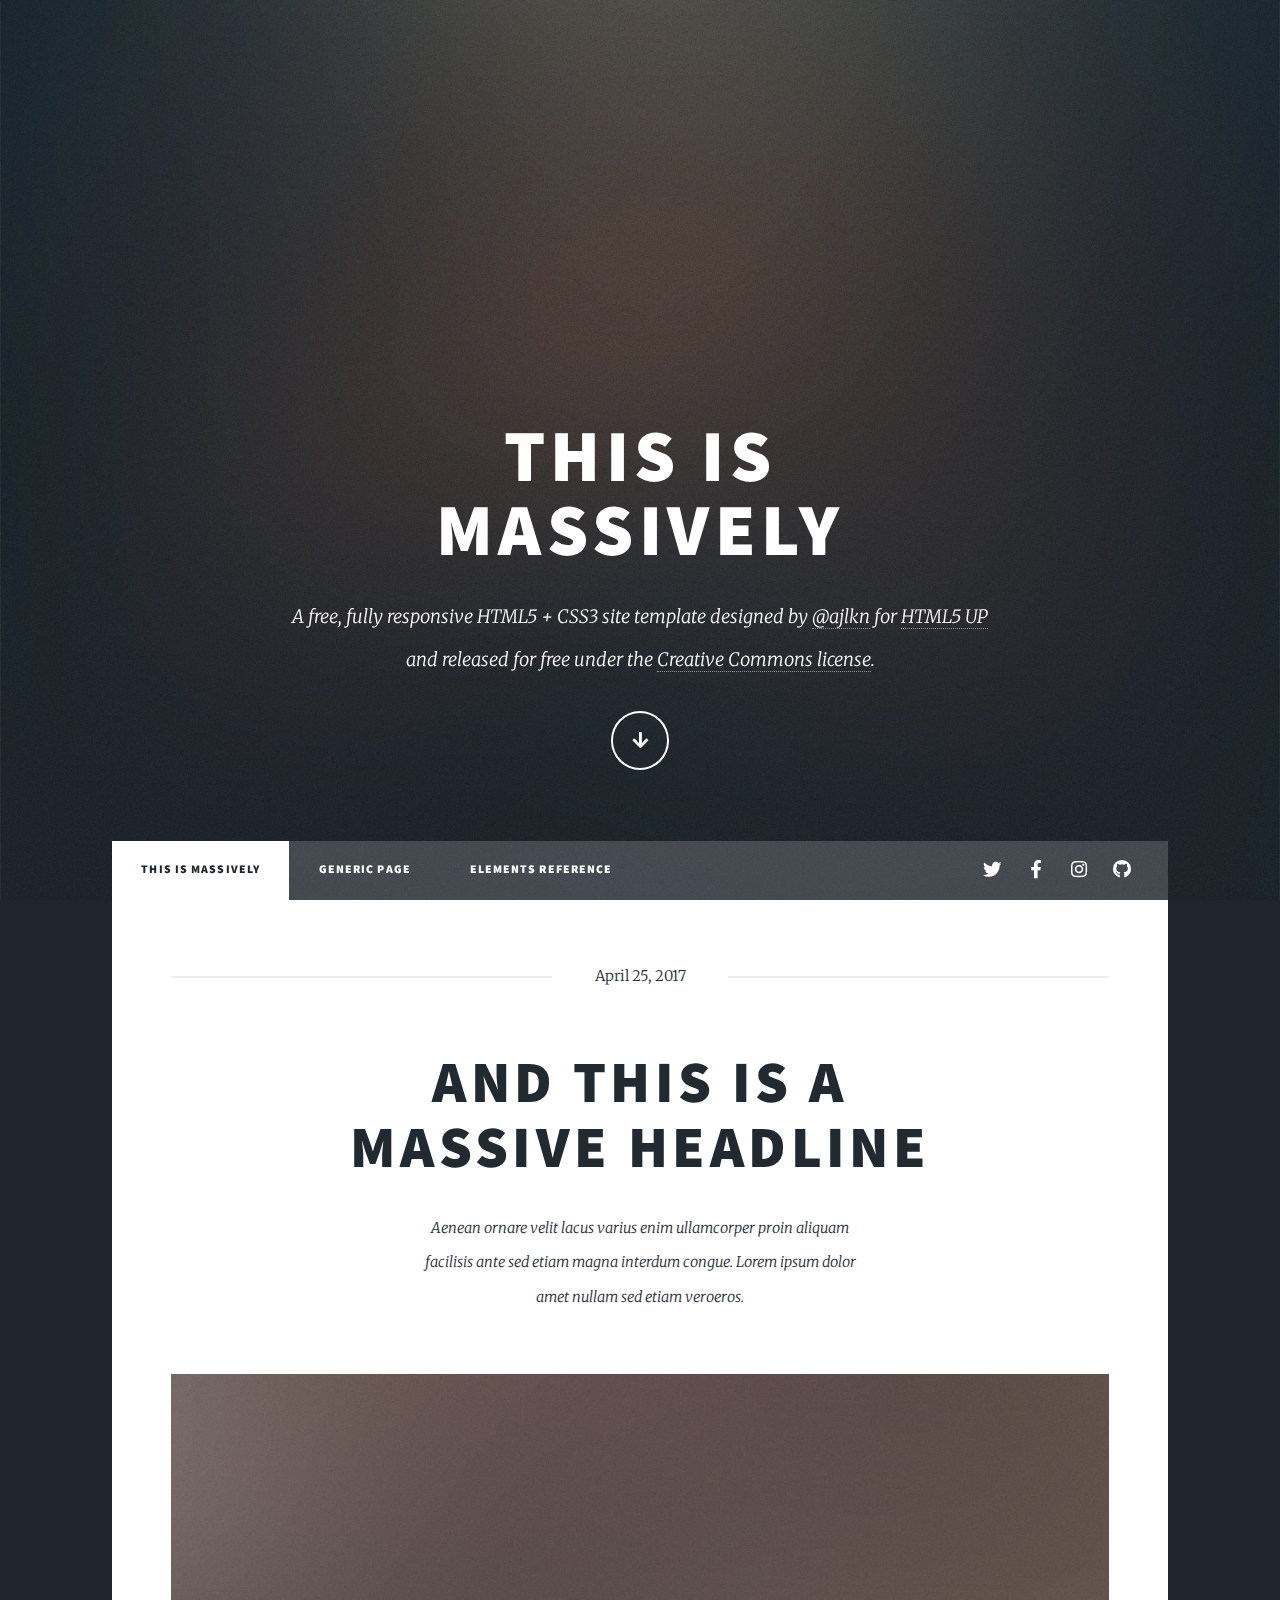
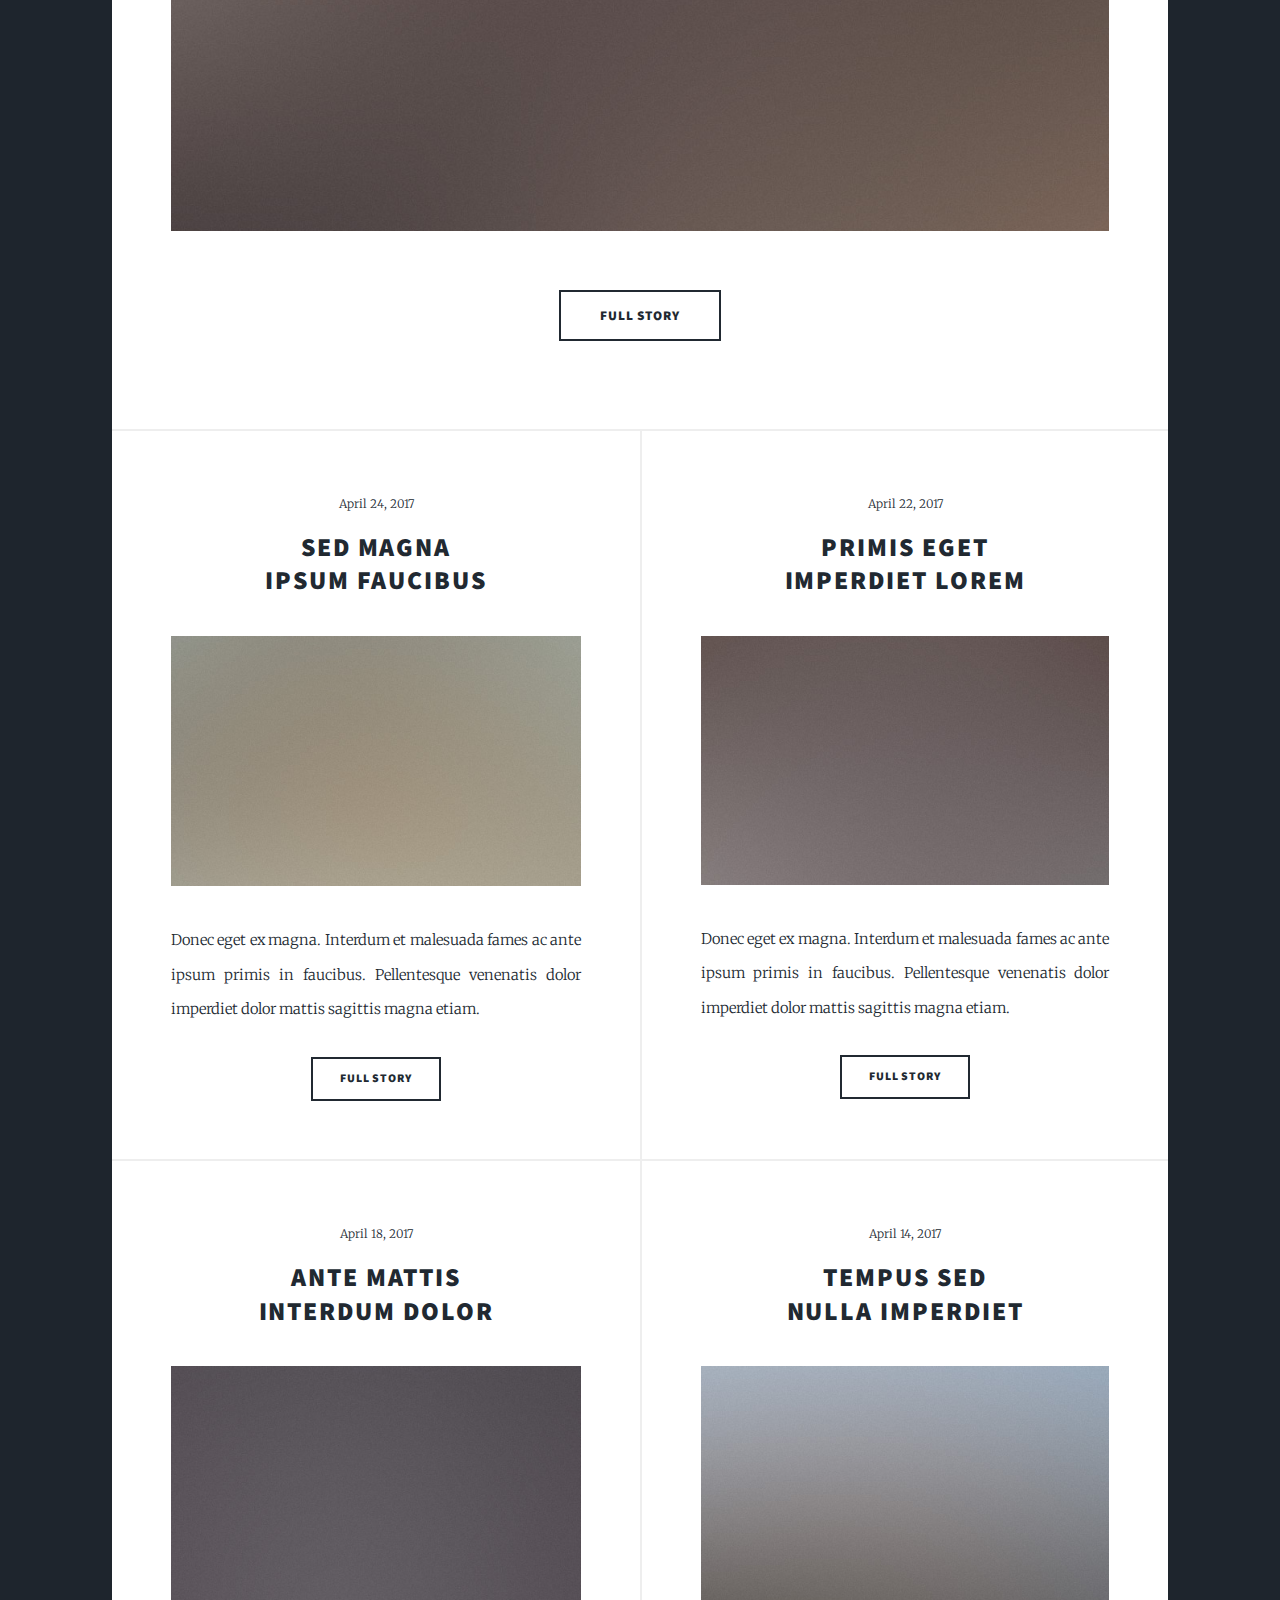
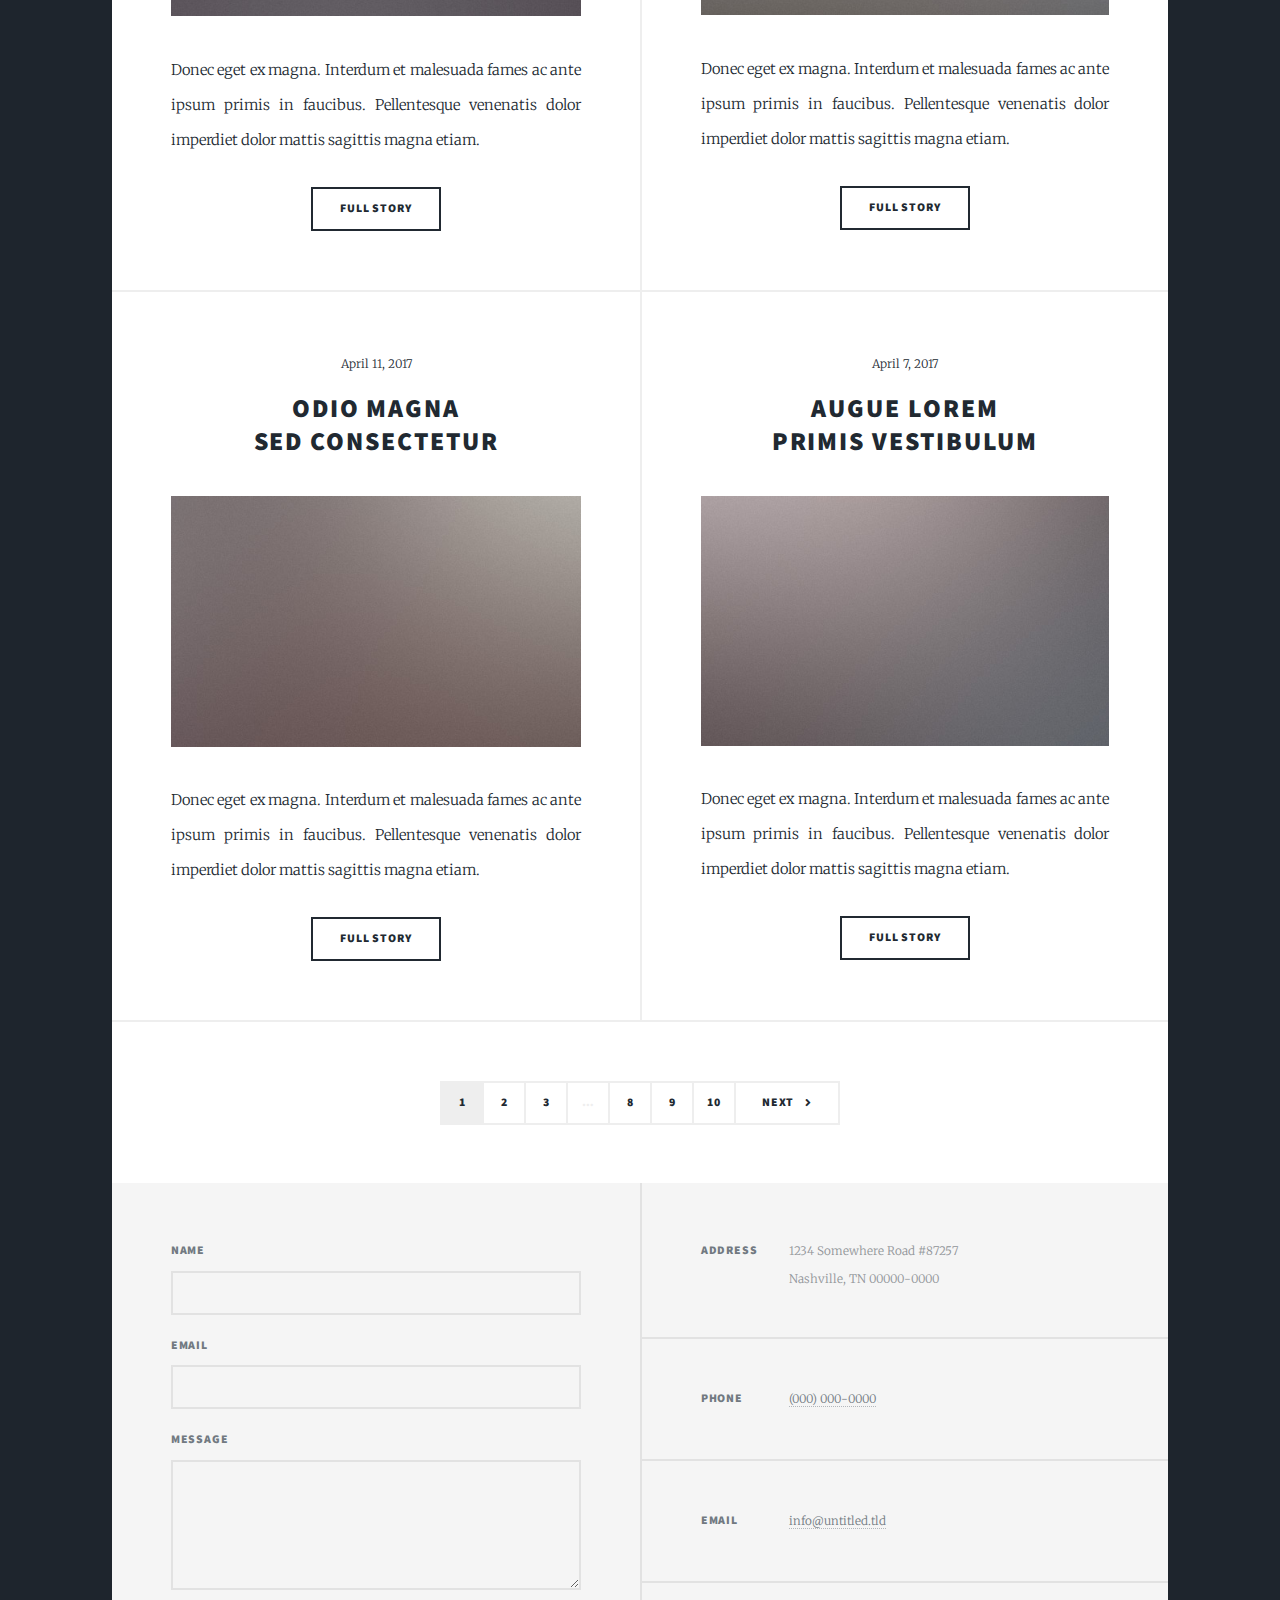
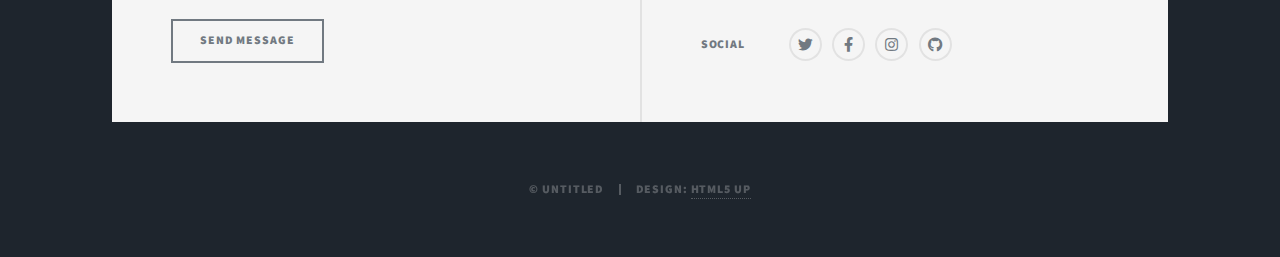
==== commit da1d9d07: "test" ====
--- a/index.html
+++ b/index.html
@@ -1,209 +1,224 @@
 <!DOCTYPE HTML>
 <!--
-	Miniport by HTML5 UP
+	Massively by HTML5 UP
 	html5up.net | @ajlkn
 	Free for personal and commercial use under the CCA 3.0 license (html5up.net/license)
 -->
 <html>
 	<head>
-		<title>Miniport by HTML5 UP</title>
+		<title>Massively by HTML5 UP</title>
 		<meta charset="utf-8" />
 		<meta name="viewport" content="width=device-width, initial-scale=1, user-scalable=no" />
 		<link rel="stylesheet" href="assets/css/main.css" />
+		<noscript><link rel="stylesheet" href="assets/css/noscript.css" /></noscript>
 	</head>
 	<body class="is-preload">
 
-		<!-- Nav -->
-			<nav id="nav">
-				<ul class="container">
-					<li><a href="#top">Top</a></li>
-					<li><a href="#work">Work</a></li>
-					<li><a href="#portfolio">Portfolio</a></li>
-					<li><a href="#contact">Contact</a></li>
-				</ul>
-			</nav>
-
-		<!-- Home -->
-			<article id="top" class="wrapper style1">
-				<div class="container">
-					<div class="row">
-						<div class="col-4 col-5-large col-12-medium">
-							<span class="image fit"><img src="images/pic00.jpg" alt="" /></span>
-						</div>
-						<div class="col-8 col-7-large col-12-medium">
-							<header>
-								<h1>Hi. I'm <strong>Jane Doe</strong>.</h1>
-							</header>
-							<p>And this is <strong>Miniport</strong>, a free, fully responsive HTML5 site template designed by <a href="http://twitter.com/ajlkn">AJ</a> for <a href="http://html5up.net">HTML5 UP</a> &amp; released under the <a href="http://html5up.net/license">CCA license</a>.</p>
-							<a href="#work" class="button large scrolly">Learn about what I do</a>
-						</div>
+		<!-- Wrapper -->
+			<div id="wrapper" class="fade-in">
+
+				<!-- Intro -->
+					<div id="intro">
+						<h1>This is<br />
+						Massively</h1>
+						<p>A free, fully responsive HTML5 + CSS3 site template designed by <a href="https://twitter.com/ajlkn">@ajlkn</a> for <a href="https://html5up.net">HTML5 UP</a><br />
+						and released for free under the <a href="https://html5up.net/license">Creative Commons license</a>.</p>
+						<ul class="actions">
+							<li><a href="#header" class="button icon solid solo fa-arrow-down scrolly">Continue</a></li>
+						</ul>
 					</div>
-				</div>
-			</article>
-
-		<!-- Work -->
-			<article id="work" class="wrapper style2">
-				<div class="container">
-					<header>
-						<h2>Here's all the stuff I do.</h2>
-						<p>Odio turpis amet sed consequat eget posuere consequat.</p>
+
+				<!-- Header -->
+					<header id="header">
+						<a href="index.html" class="logo">Massively</a>
 					</header>
-					<div class="row aln-center">
-						<div class="col-4 col-6-medium col-12-small">
-							<section class="box style1">
-								<span class="icon featured fa-comments"></span>
-								<h3>Consequat lorem</h3>
-								<p>Ornare nulla proin odio consequat sapien vestibulum ipsum primis sed amet consequat lorem dolore.</p>
-							</section>
-						</div>
-						<div class="col-4 col-6-medium col-12-small">
-							<section class="box style1">
-								<span class="icon solid featured fa-camera-retro"></span>
-								<h3>Lorem dolor tempus</h3>
-								<p>Ornare nulla proin odio consequat sapien vestibulum ipsum primis sed amet consequat lorem dolore.</p>
-							</section>
-						</div>
-						<div class="col-4 col-6-medium col-12-small">
-							<section class="box style1">
-								<span class="icon featured fa-thumbs-up"></span>
-								<h3>Feugiat posuere</h3>
-								<p>Ornare nulla proin odio consequat sapien vestibulum ipsum primis sed amet consequat lorem dolore.</p>
-							</section>
-						</div>
+
+				<!-- Nav -->
+					<nav id="nav">
+						<ul class="links">
+							<li class="active"><a href="index.html">This is Massively</a></li>
+							<li><a href="generic.html">Generic Page</a></li>
+							<li><a href="elements.html">Elements Reference</a></li>
+						</ul>
+						<ul class="icons">
+							<li><a href="#" class="icon brands fa-twitter"><span class="label">Twitter</span></a></li>
+							<li><a href="#" class="icon brands fa-facebook-f"><span class="label">Facebook</span></a></li>
+							<li><a href="#" class="icon brands fa-instagram"><span class="label">Instagram</span></a></li>
+							<li><a href="#" class="icon brands fa-github"><span class="label">GitHub</span></a></li>
+						</ul>
+					</nav>
+
+				<!-- Main -->
+					<div id="main">
+
+						<!-- Featured Post -->
+							<article class="post featured">
+								<header class="major">
+									<span class="date">April 25, 2017</span>
+									<h2><a href="#">And this is a<br />
+									massive headline</a></h2>
+									<p>Aenean ornare velit lacus varius enim ullamcorper proin aliquam<br />
+									facilisis ante sed etiam magna interdum congue. Lorem ipsum dolor<br />
+									amet nullam sed etiam veroeros.</p>
+								</header>
+								<a href="#" class="image main"><img src="images/pic01.jpg" alt="" /></a>
+								<ul class="actions special">
+									<li><a href="#" class="button large">Full Story</a></li>
+								</ul>
+							</article>
+
+						<!-- Posts -->
+							<section class="posts">
+								<article>
+									<header>
+										<span class="date">April 24, 2017</span>
+										<h2><a href="#">Sed magna<br />
+										ipsum faucibus</a></h2>
+									</header>
+									<a href="#" class="image fit"><img src="images/pic02.jpg" alt="" /></a>
+									<p>Donec eget ex magna. Interdum et malesuada fames ac ante ipsum primis in faucibus. Pellentesque venenatis dolor imperdiet dolor mattis sagittis magna etiam.</p>
+									<ul class="actions special">
+										<li><a href="#" class="button">Full Story</a></li>
+									</ul>
+								</article>
+								<article>
+									<header>
+										<span class="date">April 22, 2017</span>
+										<h2><a href="#">Primis eget<br />
+										imperdiet lorem</a></h2>
+									</header>
+									<a href="#" class="image fit"><img src="images/pic03.jpg" alt="" /></a>
+									<p>Donec eget ex magna. Interdum et malesuada fames ac ante ipsum primis in faucibus. Pellentesque venenatis dolor imperdiet dolor mattis sagittis magna etiam.</p>
+									<ul class="actions special">
+										<li><a href="#" class="button">Full Story</a></li>
+									</ul>
+								</article>
+								<article>
+									<header>
+										<span class="date">April 18, 2017</span>
+										<h2><a href="#">Ante mattis<br />
+										interdum dolor</a></h2>
+									</header>
+									<a href="#" class="image fit"><img src="images/pic04.jpg" alt="" /></a>
+									<p>Donec eget ex magna. Interdum et malesuada fames ac ante ipsum primis in faucibus. Pellentesque venenatis dolor imperdiet dolor mattis sagittis magna etiam.</p>
+									<ul class="actions special">
+										<li><a href="#" class="button">Full Story</a></li>
+									</ul>
+								</article>
+								<article>
+									<header>
+										<span class="date">April 14, 2017</span>
+										<h2><a href="#">Tempus sed<br />
+										nulla imperdiet</a></h2>
+									</header>
+									<a href="#" class="image fit"><img src="images/pic05.jpg" alt="" /></a>
+									<p>Donec eget ex magna. Interdum et malesuada fames ac ante ipsum primis in faucibus. Pellentesque venenatis dolor imperdiet dolor mattis sagittis magna etiam.</p>
+									<ul class="actions special">
+										<li><a href="#" class="button">Full Story</a></li>
+									</ul>
+								</article>
+								<article>
+									<header>
+										<span class="date">April 11, 2017</span>
+										<h2><a href="#">Odio magna<br />
+										sed consectetur</a></h2>
+									</header>
+									<a href="#" class="image fit"><img src="images/pic06.jpg" alt="" /></a>
+									<p>Donec eget ex magna. Interdum et malesuada fames ac ante ipsum primis in faucibus. Pellentesque venenatis dolor imperdiet dolor mattis sagittis magna etiam.</p>
+									<ul class="actions special">
+										<li><a href="#" class="button">Full Story</a></li>
+									</ul>
+								</article>
+								<article>
+									<header>
+										<span class="date">April 7, 2017</span>
+										<h2><a href="#">Augue lorem<br />
+										primis vestibulum</a></h2>
+									</header>
+									<a href="#" class="image fit"><img src="images/pic07.jpg" alt="" /></a>
+									<p>Donec eget ex magna. Interdum et malesuada fames ac ante ipsum primis in faucibus. Pellentesque venenatis dolor imperdiet dolor mattis sagittis magna etiam.</p>
+									<ul class="actions special">
+										<li><a href="#" class="button">Full Story</a></li>
+									</ul>
+								</article>
+							</section>
+
+						<!-- Footer -->
+							<footer>
+								<div class="pagination">
+									<!--<a href="#" class="previous">Prev</a>-->
+									<a href="#" class="page active">1</a>
+									<a href="#" class="page">2</a>
+									<a href="#" class="page">3</a>
+									<span class="extra">&hellip;</span>
+									<a href="#" class="page">8</a>
+									<a href="#" class="page">9</a>
+									<a href="#" class="page">10</a>
+									<a href="#" class="next">Next</a>
+								</div>
+							</footer>
+
 					</div>
-					<footer>
-						<p>Lorem ipsum dolor sit sapien vestibulum ipsum primis?</p>
-						<a href="#portfolio" class="button large scrolly">See some of my recent work</a>
-					</footer>
-				</div>
-			</article>
-
-		<!-- Portfolio -->
-			<article id="portfolio" class="wrapper style3">
-				<div class="container">
-					<header>
-						<h2>Here’s some stuff I made recently.</h2>
-						<p>Proin odio consequat  sapien vestibulum consequat lorem dolore feugiat.</p>
-					</header>
-					<div class="row">
-						<div class="col-4 col-6-medium col-12-small">
-							<article class="box style2">
-								<a href="#" class="image featured"><img src="images/pic01.jpg" alt="" /></a>
-								<h3><a href="#">Magna feugiat</a></h3>
-								<p>Ornare nulla proin odio consequat.</p>
-							</article>
-						</div>
-						<div class="col-4 col-6-medium col-12-small">
-							<article class="box style2">
-								<a href="#" class="image featured"><img src="images/pic02.jpg" alt="" /></a>
-								<h3><a href="#">Veroeros primis</a></h3>
-								<p>Ornare nulla proin odio consequat.</p>
-							</article>
-						</div>
-						<div class="col-4 col-6-medium col-12-small">
-							<article class="box style2">
-								<a href="#" class="image featured"><img src="images/pic03.jpg" alt="" /></a>
-								<h3><a href="#">Lorem ipsum</a></h3>
-								<p>Ornare nulla proin odio consequat.</p>
-							</article>
-						</div>
-						<div class="col-4 col-6-medium col-12-small">
-							<article class="box style2">
-								<a href="#" class="image featured"><img src="images/pic04.jpg" alt="" /></a>
-								<h3><a href="#">Tempus dolore</a></h3>
-								<p>Ornare nulla proin odio consequat.</p>
-							</article>
-						</div>
-						<div class="col-4 col-6-medium col-12-small">
-							<article class="box style2">
-								<a href="#" class="image featured"><img src="images/pic05.jpg" alt="" /></a>
-								<h3><a href="#">Feugiat aliquam</a></h3>
-								<p>Ornare nulla proin odio consequat.</p>
-							</article>
-						</div>
-						<div class="col-4 col-6-medium col-12-small">
-							<article class="box style2">
-								<a href="#" class="image featured"><img src="images/pic06.jpg" alt="" /></a>
-								<h3><a href="#">Sed amet ornare</a></h3>
-								<p>Ornare nulla proin odio consequat.</p>
-							</article>
-						</div>
-					</div>
-					<footer>
-						<p>Lorem ipsum dolor sit sapien vestibulum ipsum primis?</p>
-						<a href="#contact" class="button large scrolly">Get in touch with me</a>
-					</footer>
-				</div>
-			</article>
-
-		<!-- Contact -->
-			<article id="contact" class="wrapper style4">
-				<div class="container medium">
-					<header>
-						<h2>Have me make stuff for you.</h2>
-						<p>Ornare nulla proin odio consequat sapien vestibulum ipsum.</p>
-					</header>
-					<div class="row">
-						<div class="col-12">
+
+				<!-- Footer -->
+					<footer id="footer">
+						<section>
 							<form method="post" action="#">
-								<div class="row">
-									<div class="col-6 col-12-small">
-										<input type="text" name="name" id="name" placeholder="Name" />
+								<div class="fields">
+									<div class="field">
+										<label for="name">Name</label>
+										<input type="text" name="name" id="name" />
 									</div>
-									<div class="col-6 col-12-small">
-										<input type="text" name="email" id="email" placeholder="Email" />
+									<div class="field">
+										<label for="email">Email</label>
+										<input type="text" name="email" id="email" />
 									</div>
-									<div class="col-12">
-										<input type="text" name="subject" id="subject" placeholder="Subject" />
-									</div>
-									<div class="col-12">
-										<textarea name="message" id="message" placeholder="Message"></textarea>
-									</div>
-									<div class="col-12">
-										<ul class="actions">
-											<li><input type="submit" value="Send Message" /></li>
-											<li><input type="reset" value="Clear Form" class="alt" /></li>
-										</ul>
+									<div class="field">
+										<label for="message">Message</label>
+										<textarea name="message" id="message" rows="3"></textarea>
 									</div>
 								</div>
+								<ul class="actions">
+									<li><input type="submit" value="Send Message" /></li>
+								</ul>
 							</form>
-						</div>
-						<div class="col-12">
-							<hr />
-							<h3>Find me on ...</h3>
-							<ul class="social">
-								<li><a href="#" class="icon brands fa-twitter"><span class="label">Twitter</span></a></li>
-								<li><a href="#" class="icon brands fa-facebook-f"><span class="label">Facebook</span></a></li>
-								<li><a href="#" class="icon brands fa-dribbble"><span class="label">Dribbble</span></a></li>
-								<li><a href="#" class="icon brands fa-linkedin-in"><span class="label">LinkedIn</span></a></li>
-								<li><a href="#" class="icon brands fa-tumblr"><span class="label">Tumblr</span></a></li>
-								<li><a href="#" class="icon brands fa-google-plus"><span class="label">Google+</span></a></li>
-								<li><a href="#" class="icon brands fa-github"><span class="label">Github</span></a></li>
-								<!--
-								<li><a href="#" class="icon solid fa-rss"><span>RSS</span></a></li>
-								<li><a href="#" class="icon brands fa-instagram"><span>Instagram</span></a></li>
-								<li><a href="#" class="icon brands fa-foursquare"><span>Foursquare</span></a></li>
-								<li><a href="#" class="icon brands fa-skype"><span>Skype</span></a></li>
-								<li><a href="#" class="icon brands fa-soundcloud"><span>Soundcloud</span></a></li>
-								<li><a href="#" class="icon brands fa-youtube"><span>YouTube</span></a></li>
-								<li><a href="#" class="icon brands fa-blogger"><span>Blogger</span></a></li>
-								<li><a href="#" class="icon brands fa-flickr"><span>Flickr</span></a></li>
-								<li><a href="#" class="icon brands fa-vimeo"><span>Vimeo</span></a></li>
-								-->
-							</ul>
-							<hr />
-						</div>
+						</section>
+						<section class="split contact">
+							<section class="alt">
+								<h3>Address</h3>
+								<p>1234 Somewhere Road #87257<br />
+								Nashville, TN 00000-0000</p>
+							</section>
+							<section>
+								<h3>Phone</h3>
+								<p><a href="#">(000) 000-0000</a></p>
+							</section>
+							<section>
+								<h3>Email</h3>
+								<p><a href="#">info@untitled.tld</a></p>
+							</section>
+							<section>
+								<h3>Social</h3>
+								<ul class="icons alt">
+									<li><a href="#" class="icon brands alt fa-twitter"><span class="label">Twitter</span></a></li>
+									<li><a href="#" class="icon brands alt fa-facebook-f"><span class="label">Facebook</span></a></li>
+									<li><a href="#" class="icon brands alt fa-instagram"><span class="label">Instagram</span></a></li>
+									<li><a href="#" class="icon brands alt fa-github"><span class="label">GitHub</span></a></li>
+								</ul>
+							</section>
+						</section>
+					</footer>
+
+				<!-- Copyright -->
+					<div id="copyright">
+						<ul><li>&copy; Untitled</li><li>Design: <a href="https://html5up.net">HTML5 UP</a></li></ul>
 					</div>
-					<footer>
-						<ul id="copyright">
-							<li>&copy; Untitled. All rights reserved.</li><li>Design: <a href="http://html5up.net">HTML5 UP</a></li>
-						</ul>
-					</footer>
-				</div>
-			</article>
+
+			</div>
 
 		<!-- Scripts -->
 			<script src="assets/js/jquery.min.js"></script>
+			<script src="assets/js/jquery.scrollex.min.js"></script>
 			<script src="assets/js/jquery.scrolly.min.js"></script>
 			<script src="assets/js/browser.min.js"></script>
 			<script src="assets/js/breakpoints.min.js"></script>
--- a/assets/css/main.css
+++ b/assets/css/main.css
@@ -1,8 +1,8 @@
-@import url("https://fonts.googleapis.com/css?family=Open+Sans:300,300italic,600,600italic,700");
-@import url("fontawesome-all.min.css");
+@import url(fontawesome-all.min.css);
+@import url("https://fonts.googleapis.com/css?family=Merriweather:300,700,300italic,700italic|Source+Sans+Pro:900");
 
 /*
-	Miniport by HTML5 UP
+	Massively by HTML5 UP
 	html5up.net | @ajlkn
 	Free for personal and commercial use under the CCA 3.0 license (html5up.net/license)
 */
@@ -74,6 +74,22 @@
 
 /* Basic */
 
+	@-ms-viewport {
+		width: device-width;
+	}
+
+	body {
+		-ms-overflow-style: scrollbar;
+	}
+
+	@media screen and (max-width: 480px) {
+
+		html, body {
+			min-width: 320px;
+		}
+
+	}
+
 	html {
 		box-sizing: border-box;
 	}
@@ -83,7 +99,7 @@
 	}
 
 	body {
-		padding-top: 3.5em;
+		background-color: #1e252d;
 	}
 
 		body.is-preload *, body.is-preload *:before, body.is-preload *:after {
@@ -97,190 +113,214 @@
 			transition: none !important;
 		}
 
-	body, input, textarea, select {
-		font-family: 'Open Sans', sans-serif;
-		line-height: 1.85em;
-		color: #888;
+/* Type */
+
+	html {
+		font-size: 16pt;
+	}
+
+		@media screen and (max-width: 1680px) {
+
+			html {
+				font-size: 12pt;
+			}
+
+		}
+
+		@media screen and (max-width: 1280px) {
+
+			html {
+				font-size: 11pt;
+			}
+
+		}
+
+		@media screen and (max-width: 360px) {
+
+			html {
+				font-size: 10pt;
+			}
+
+		}
+
+	body {
+		color: #212931;
+	}
+
+	body, input, select, textarea {
+		font-family: "Merriweather", Georgia, serif;
 		font-weight: 300;
-		font-size: 13pt;
+		font-size: 1rem;
+		line-height: 2.375;
 	}
 
 	a {
-		-moz-transition: color .2s ease-in-out;
-		-webkit-transition: color .2s ease-in-out;
-		-ms-transition: color .2s ease-in-out;
-		transition: color .2s ease-in-out;
-		color: #43B3E0;
-		text-decoration: underline;
+		-moz-transition: color 0.2s ease-in-out, background-color 0.2s ease-in-out, border-color 0.2s ease-in-out, box-shadow 0.2s ease-in-out;
+		-webkit-transition: color 0.2s ease-in-out, background-color 0.2s ease-in-out, border-color 0.2s ease-in-out, box-shadow 0.2s ease-in-out;
+		-ms-transition: color 0.2s ease-in-out, background-color 0.2s ease-in-out, border-color 0.2s ease-in-out, box-shadow 0.2s ease-in-out;
+		transition: color 0.2s ease-in-out, background-color 0.2s ease-in-out, border-color 0.2s ease-in-out, box-shadow 0.2s ease-in-out;
+		border-bottom: dotted 1px;
+		text-decoration: none;
 	}
 
 		a:hover {
-			color: #43bff0 !important;
-		}
-
-		a img {
-			border: 0;
-		}
-
-	b, strong {
+			border-bottom-color: transparent;
+		}
+
+	strong, b {
 		font-weight: 600;
-		color: #3e3e3e;
-	}
-
-	i, em {
-		font-style: italic;
-	}
-
-	sub {
-		position: relative;
-		top: 0.5em;
-		font-size: 0.8em;
-	}
-
-	sup {
-		position: relative;
-		top: -0.5em;
-		font-size: 0.8em;
-	}
-
-	blockquote {
-		border-left: solid 0.75em #eee;
-		padding: 1em 0 1em 1.5em;
-		font-style: italic;
-	}
-
-	h1, h2, h3, h4, h5, h6 {
-		color: #3e3e3e;
-		margin: 0 0 0.75em 0;
-	}
-
-	h1 a, h2 a, h3 a, h4 a, h5 a, h6 a {
-		text-decoration: none;
-		color: inherit;
-	}
-
-	h2, h3, h4, h5, h6 {
-		font-weight: 700;
-	}
-
-	h1 {
-		font-size: 3.25em;
-		letter-spacing: -0.025em;
-		font-weight: 300;
-	}
-
-		h1 strong {
-			font-weight: 700;
-		}
-
-	h2 {
-		font-size: 2em;
-		letter-spacing: -0.015em;
-	}
-
-	h3 {
-		font-size: 1.5em;
-		letter-spacing: -0.015em;
 	}
 
 	em, i {
 		font-style: italic;
 	}
 
-	br.clear {
-		clear: both;
-	}
+	p {
+		text-align: justify;
+		margin: 0 0 2rem 0;
+	}
+
+	h1, h2, h3, h4, h5, h6 {
+		font-family: "Source Sans Pro", Helvetica, sans-serif;
+		font-weight: 900;
+		line-height: 1.5;
+		letter-spacing: 0.075em;
+		text-transform: uppercase;
+		margin: 0 0 1rem 0;
+	}
+
+		h1 a, h2 a, h3 a, h4 a, h5 a, h6 a {
+			border-bottom: 0;
+			color: inherit;
+			text-decoration: none;
+		}
+
+	h1 {
+		font-size: 4rem;
+		line-height: 1.1;
+		margin: 0 0 2rem 0;
+	}
+
+	h2 {
+		font-size: 1.75rem;
+		line-height: 1.3;
+		margin: 0 0 1.5rem 0;
+	}
+
+	h3 {
+		font-size: 1.25rem;
+		margin: 0 0 1.5rem 0;
+	}
+
+	h4 {
+		font-size: 1rem;
+	}
+
+	h5 {
+		font-size: 0.9rem;
+	}
+
+	h6 {
+		font-size: 0.8rem;
+	}
+
+	sub {
+		font-size: 0.8rem;
+		position: relative;
+		top: 0.5rem;
+	}
+
+	sup {
+		font-size: 0.8rem;
+		position: relative;
+		top: -0.5rem;
+	}
+
+	blockquote {
+		border-left: solid 4px;
+		font-style: italic;
+		margin: 0 0 2rem 0;
+		padding: 0.5rem 0 0.5rem 2rem;
+	}
+
+	code {
+		border: solid 2px;
+		font-family: "Courier New", monospace;
+		font-size: 0.9rem;
+		margin: 0 0.25rem;
+		padding: 0.25rem 0.65rem;
+	}
+
+	pre {
+		-webkit-overflow-scrolling: touch;
+		font-family: "Courier New", monospace;
+		font-size: 0.9rem;
+		margin: 0 0 2rem 0;
+	}
+
+		pre code {
+			display: block;
+			line-height: 1.75;
+			padding: 1rem 1.5rem;
+			overflow-x: auto;
+		}
 
 	hr {
 		border: 0;
-		border-top: solid 1px #444;
-		border-top-color: rgba(0, 0, 0, 0.35);
-		box-shadow: 0px 1px 0px 0px rgba(255, 255, 255, 0.1);
-		height: 1px;
-		margin: 3em 0;
-	}
-
-	p, ul, ol, dl, table {
-		margin-bottom: 2em;
-	}
-
-	header {
-		margin: 0 0 3em 0;
-	}
-
-		header > p {
-			font-size: 1.25em;
-			margin: 0;
-		}
-
-	footer {
-		margin: 3em 0 0 0;
-	}
-
-		footer > p {
-			font-size: 1.25em;
-		}
-
-/* Container */
-
-	.container {
-		margin: 0 auto;
-		max-width: calc(100% - 50px);
-		width: 1200px;
-	}
-
-		.container.medium {
-			width: 900px;
-		}
-
-		@media screen and (max-width: 1680px) {
-
-			.container {
-				width: 1200px;
-			}
-
-				.container.medium {
-					width: 900px;
-				}
-
-		}
-
-		@media screen and (max-width: 1280px) {
-
-			.container {
-				width: 960px;
-			}
-
-				.container.medium {
-					width: 720px;
-				}
-
-		}
-
-		@media screen and (max-width: 980px) {
-
-			.container {
-				width: 100%;
-			}
-
-				.container.medium {
-					width: 75%;
-				}
-
-		}
-
-		@media screen and (max-width: 736px) {
-
-			.container {
-				width: 100%;
-				max-width: calc(100% - 30px);
-			}
-
-				.container.medium {
-					width: 100%;
-				}
-
-		}
+		border-bottom: solid 2px;
+		margin: 3rem 0;
+	}
+
+		hr.major {
+			margin: 5rem 0;
+		}
+
+	.align-left {
+		text-align: left;
+	}
+
+	.align-center {
+		text-align: center;
+	}
+
+	.align-right {
+		text-align: right;
+	}
+
+	input, select, textarea {
+		color: #212931;
+	}
+
+	a {
+		color: #212931;
+		border-bottom-color: rgba(33, 41, 49, 0.5);
+	}
+
+		a:hover {
+			border-bottom-color: transparent;
+			color: #18bfef !important;
+		}
+
+	strong, b {
+		color: #212931;
+	}
+
+	h1, h2, h3, h4, h5, h6 {
+		color: #212931;
+	}
+
+	blockquote {
+		border-left-color: #eeeeee;
+	}
+
+	code {
+		background: rgba(220, 220, 220, 0.25);
+		border-color: #eeeeee;
+	}
+
+	hr {
+		border-bottom-color: #eeeeee;
+	}
 
 /* Row */
 
@@ -424,105 +464,105 @@
 		}
 
 		.row.gtr-0 {
-			margin-top: 0px;
-			margin-left: 0px;
+			margin-top: 0;
+			margin-left: 0rem;
 		}
 
 			.row.gtr-0 > * {
-				padding: 0px 0 0 0px;
+				padding: 0 0 0 0rem;
 			}
 
 			.row.gtr-0.gtr-uniform {
-				margin-top: 0px;
+				margin-top: 0rem;
 			}
 
 				.row.gtr-0.gtr-uniform > * {
-					padding-top: 0px;
+					padding-top: 0rem;
 				}
 
 		.row.gtr-25 {
-			margin-top: -6.25px;
-			margin-left: -6.25px;
+			margin-top: 0;
+			margin-left: -0.375rem;
 		}
 
 			.row.gtr-25 > * {
-				padding: 6.25px 0 0 6.25px;
+				padding: 0 0 0 0.375rem;
 			}
 
 			.row.gtr-25.gtr-uniform {
-				margin-top: -6.25px;
+				margin-top: -0.375rem;
 			}
 
 				.row.gtr-25.gtr-uniform > * {
-					padding-top: 6.25px;
+					padding-top: 0.375rem;
 				}
 
 		.row.gtr-50 {
-			margin-top: -12.5px;
-			margin-left: -12.5px;
+			margin-top: 0;
+			margin-left: -0.75rem;
 		}
 
 			.row.gtr-50 > * {
-				padding: 12.5px 0 0 12.5px;
+				padding: 0 0 0 0.75rem;
 			}
 
 			.row.gtr-50.gtr-uniform {
-				margin-top: -12.5px;
+				margin-top: -0.75rem;
 			}
 
 				.row.gtr-50.gtr-uniform > * {
-					padding-top: 12.5px;
+					padding-top: 0.75rem;
 				}
 
 		.row {
-			margin-top: -25px;
-			margin-left: -25px;
+			margin-top: 0;
+			margin-left: -1.5rem;
 		}
 
 			.row > * {
-				padding: 25px 0 0 25px;
+				padding: 0 0 0 1.5rem;
 			}
 
 			.row.gtr-uniform {
-				margin-top: -25px;
+				margin-top: -1.5rem;
 			}
 
 				.row.gtr-uniform > * {
-					padding-top: 25px;
+					padding-top: 1.5rem;
 				}
 
 		.row.gtr-150 {
-			margin-top: -37.5px;
-			margin-left: -37.5px;
+			margin-top: 0;
+			margin-left: -2.25rem;
 		}
 
 			.row.gtr-150 > * {
-				padding: 37.5px 0 0 37.5px;
+				padding: 0 0 0 2.25rem;
 			}
 
 			.row.gtr-150.gtr-uniform {
-				margin-top: -37.5px;
+				margin-top: -2.25rem;
 			}
 
 				.row.gtr-150.gtr-uniform > * {
-					padding-top: 37.5px;
+					padding-top: 2.25rem;
 				}
 
 		.row.gtr-200 {
-			margin-top: -50px;
-			margin-left: -50px;
+			margin-top: 0;
+			margin-left: -3rem;
 		}
 
 			.row.gtr-200 > * {
-				padding: 50px 0 0 50px;
+				padding: 0 0 0 3rem;
 			}
 
 			.row.gtr-200.gtr-uniform {
-				margin-top: -50px;
+				margin-top: -3rem;
 			}
 
 				.row.gtr-200.gtr-uniform > * {
-					padding-top: 50px;
+					padding-top: 3rem;
 				}
 
 		@media screen and (max-width: 1680px) {
@@ -667,105 +707,105 @@
 				}
 
 				.row.gtr-0 {
-					margin-top: 0px;
-					margin-left: 0px;
+					margin-top: 0;
+					margin-left: 0rem;
 				}
 
 					.row.gtr-0 > * {
-						padding: 0px 0 0 0px;
+						padding: 0 0 0 0rem;
 					}
 
 					.row.gtr-0.gtr-uniform {
-						margin-top: 0px;
+						margin-top: 0rem;
 					}
 
 						.row.gtr-0.gtr-uniform > * {
-							padding-top: 0px;
+							padding-top: 0rem;
 						}
 
 				.row.gtr-25 {
-					margin-top: -6.25px;
-					margin-left: -6.25px;
+					margin-top: 0;
+					margin-left: -0.375rem;
 				}
 
 					.row.gtr-25 > * {
-						padding: 6.25px 0 0 6.25px;
+						padding: 0 0 0 0.375rem;
 					}
 
 					.row.gtr-25.gtr-uniform {
-						margin-top: -6.25px;
+						margin-top: -0.375rem;
 					}
 
 						.row.gtr-25.gtr-uniform > * {
-							padding-top: 6.25px;
+							padding-top: 0.375rem;
 						}
 
 				.row.gtr-50 {
-					margin-top: -12.5px;
-					margin-left: -12.5px;
+					margin-top: 0;
+					margin-left: -0.75rem;
 				}
 
 					.row.gtr-50 > * {
-						padding: 12.5px 0 0 12.5px;
+						padding: 0 0 0 0.75rem;
 					}
 
 					.row.gtr-50.gtr-uniform {
-						margin-top: -12.5px;
+						margin-top: -0.75rem;
 					}
 
 						.row.gtr-50.gtr-uniform > * {
-							padding-top: 12.5px;
+							padding-top: 0.75rem;
 						}
 
 				.row {
-					margin-top: -25px;
-					margin-left: -25px;
+					margin-top: 0;
+					margin-left: -1.5rem;
 				}
 
 					.row > * {
-						padding: 25px 0 0 25px;
+						padding: 0 0 0 1.5rem;
 					}
 
 					.row.gtr-uniform {
-						margin-top: -25px;
+						margin-top: -1.5rem;
 					}
 
 						.row.gtr-uniform > * {
-							padding-top: 25px;
+							padding-top: 1.5rem;
 						}
 
 				.row.gtr-150 {
-					margin-top: -37.5px;
-					margin-left: -37.5px;
+					margin-top: 0;
+					margin-left: -2.25rem;
 				}
 
 					.row.gtr-150 > * {
-						padding: 37.5px 0 0 37.5px;
+						padding: 0 0 0 2.25rem;
 					}
 
 					.row.gtr-150.gtr-uniform {
-						margin-top: -37.5px;
+						margin-top: -2.25rem;
 					}
 
 						.row.gtr-150.gtr-uniform > * {
-							padding-top: 37.5px;
+							padding-top: 2.25rem;
 						}
 
 				.row.gtr-200 {
-					margin-top: -50px;
-					margin-left: -50px;
+					margin-top: 0;
+					margin-left: -3rem;
 				}
 
 					.row.gtr-200 > * {
-						padding: 50px 0 0 50px;
+						padding: 0 0 0 3rem;
 					}
 
 					.row.gtr-200.gtr-uniform {
-						margin-top: -50px;
+						margin-top: -3rem;
 					}
 
 						.row.gtr-200.gtr-uniform > * {
-							padding-top: 50px;
+							padding-top: 3rem;
 						}
 
 		}
@@ -912,105 +952,105 @@
 				}
 
 				.row.gtr-0 {
-					margin-top: 0px;
-					margin-left: 0px;
+					margin-top: 0;
+					margin-left: 0rem;
 				}
 
 					.row.gtr-0 > * {
-						padding: 0px 0 0 0px;
+						padding: 0 0 0 0rem;
 					}
 
 					.row.gtr-0.gtr-uniform {
-						margin-top: 0px;
+						margin-top: 0rem;
 					}
 
 						.row.gtr-0.gtr-uniform > * {
-							padding-top: 0px;
+							padding-top: 0rem;
 						}
 
 				.row.gtr-25 {
-					margin-top: -6.25px;
-					margin-left: -6.25px;
+					margin-top: 0;
+					margin-left: -0.375rem;
 				}
 
 					.row.gtr-25 > * {
-						padding: 6.25px 0 0 6.25px;
+						padding: 0 0 0 0.375rem;
 					}
 
 					.row.gtr-25.gtr-uniform {
-						margin-top: -6.25px;
+						margin-top: -0.375rem;
 					}
 
 						.row.gtr-25.gtr-uniform > * {
-							padding-top: 6.25px;
+							padding-top: 0.375rem;
 						}
 
 				.row.gtr-50 {
-					margin-top: -12.5px;
-					margin-left: -12.5px;
+					margin-top: 0;
+					margin-left: -0.75rem;
 				}
 
 					.row.gtr-50 > * {
-						padding: 12.5px 0 0 12.5px;
+						padding: 0 0 0 0.75rem;
 					}
 
 					.row.gtr-50.gtr-uniform {
-						margin-top: -12.5px;
+						margin-top: -0.75rem;
 					}
 
 						.row.gtr-50.gtr-uniform > * {
-							padding-top: 12.5px;
+							padding-top: 0.75rem;
 						}
 
 				.row {
-					margin-top: -25px;
-					margin-left: -25px;
+					margin-top: 0;
+					margin-left: -1.5rem;
 				}
 
 					.row > * {
-						padding: 25px 0 0 25px;
+						padding: 0 0 0 1.5rem;
 					}
 
 					.row.gtr-uniform {
-						margin-top: -25px;
+						margin-top: -1.5rem;
 					}
 
 						.row.gtr-uniform > * {
-							padding-top: 25px;
+							padding-top: 1.5rem;
 						}
 
 				.row.gtr-150 {
-					margin-top: -37.5px;
-					margin-left: -37.5px;
+					margin-top: 0;
+					margin-left: -2.25rem;
 				}
 
 					.row.gtr-150 > * {
-						padding: 37.5px 0 0 37.5px;
+						padding: 0 0 0 2.25rem;
 					}
 
 					.row.gtr-150.gtr-uniform {
-						margin-top: -37.5px;
+						margin-top: -2.25rem;
 					}
 
 						.row.gtr-150.gtr-uniform > * {
-							padding-top: 37.5px;
+							padding-top: 2.25rem;
 						}
 
 				.row.gtr-200 {
-					margin-top: -50px;
-					margin-left: -50px;
+					margin-top: 0;
+					margin-left: -3rem;
 				}
 
 					.row.gtr-200 > * {
-						padding: 50px 0 0 50px;
+						padding: 0 0 0 3rem;
 					}
 
 					.row.gtr-200.gtr-uniform {
-						margin-top: -50px;
+						margin-top: -3rem;
 					}
 
 						.row.gtr-200.gtr-uniform > * {
-							padding-top: 50px;
+							padding-top: 3rem;
 						}
 
 		}
@@ -1157,105 +1197,105 @@
 				}
 
 				.row.gtr-0 {
-					margin-top: 0px;
-					margin-left: 0px;
+					margin-top: 0;
+					margin-left: 0rem;
 				}
 
 					.row.gtr-0 > * {
-						padding: 0px 0 0 0px;
+						padding: 0 0 0 0rem;
 					}
 
 					.row.gtr-0.gtr-uniform {
-						margin-top: 0px;
+						margin-top: 0rem;
 					}
 
 						.row.gtr-0.gtr-uniform > * {
-							padding-top: 0px;
+							padding-top: 0rem;
 						}
 
 				.row.gtr-25 {
-					margin-top: -6.25px;
-					margin-left: -6.25px;
+					margin-top: 0;
+					margin-left: -0.375rem;
 				}
 
 					.row.gtr-25 > * {
-						padding: 6.25px 0 0 6.25px;
+						padding: 0 0 0 0.375rem;
 					}
 
 					.row.gtr-25.gtr-uniform {
-						margin-top: -6.25px;
+						margin-top: -0.375rem;
 					}
 
 						.row.gtr-25.gtr-uniform > * {
-							padding-top: 6.25px;
+							padding-top: 0.375rem;
 						}
 
 				.row.gtr-50 {
-					margin-top: -12.5px;
-					margin-left: -12.5px;
+					margin-top: 0;
+					margin-left: -0.75rem;
 				}
 
 					.row.gtr-50 > * {
-						padding: 12.5px 0 0 12.5px;
+						padding: 0 0 0 0.75rem;
 					}
 
 					.row.gtr-50.gtr-uniform {
-						margin-top: -12.5px;
+						margin-top: -0.75rem;
 					}
 
 						.row.gtr-50.gtr-uniform > * {
-							padding-top: 12.5px;
+							padding-top: 0.75rem;
 						}
 
 				.row {
-					margin-top: -25px;
-					margin-left: -25px;
+					margin-top: 0;
+					margin-left: -1.5rem;
 				}
 
 					.row > * {
-						padding: 25px 0 0 25px;
+						padding: 0 0 0 1.5rem;
 					}
 
 					.row.gtr-uniform {
-						margin-top: -25px;
+						margin-top: -1.5rem;
 					}
 
 						.row.gtr-uniform > * {
-							padding-top: 25px;
+							padding-top: 1.5rem;
 						}
 
 				.row.gtr-150 {
-					margin-top: -37.5px;
-					margin-left: -37.5px;
+					margin-top: 0;
+					margin-left: -2.25rem;
 				}
 
 					.row.gtr-150 > * {
-						padding: 37.5px 0 0 37.5px;
+						padding: 0 0 0 2.25rem;
 					}
 
 					.row.gtr-150.gtr-uniform {
-						margin-top: -37.5px;
+						margin-top: -2.25rem;
 					}
 
 						.row.gtr-150.gtr-uniform > * {
-							padding-top: 37.5px;
+							padding-top: 2.25rem;
 						}
 
 				.row.gtr-200 {
-					margin-top: -50px;
-					margin-left: -50px;
+					margin-top: 0;
+					margin-left: -3rem;
 				}
 
 					.row.gtr-200 > * {
-						padding: 50px 0 0 50px;
+						padding: 0 0 0 3rem;
 					}
 
 					.row.gtr-200.gtr-uniform {
-						margin-top: -50px;
+						margin-top: -3rem;
 					}
 
 						.row.gtr-200.gtr-uniform > * {
-							padding-top: 50px;
+							padding-top: 3rem;
 						}
 
 		}
@@ -1402,546 +1442,1119 @@
 				}
 
 				.row.gtr-0 {
-					margin-top: 0px;
-					margin-left: 0px;
+					margin-top: 0;
+					margin-left: 0rem;
 				}
 
 					.row.gtr-0 > * {
-						padding: 0px 0 0 0px;
+						padding: 0 0 0 0rem;
 					}
 
 					.row.gtr-0.gtr-uniform {
-						margin-top: 0px;
+						margin-top: 0rem;
 					}
 
 						.row.gtr-0.gtr-uniform > * {
-							padding-top: 0px;
+							padding-top: 0rem;
 						}
 
 				.row.gtr-25 {
-					margin-top: -3.75px;
-					margin-left: -3.75px;
+					margin-top: 0;
+					margin-left: -0.375rem;
 				}
 
 					.row.gtr-25 > * {
-						padding: 3.75px 0 0 3.75px;
+						padding: 0 0 0 0.375rem;
 					}
 
 					.row.gtr-25.gtr-uniform {
-						margin-top: -3.75px;
+						margin-top: -0.375rem;
 					}
 
 						.row.gtr-25.gtr-uniform > * {
-							padding-top: 3.75px;
+							padding-top: 0.375rem;
 						}
 
 				.row.gtr-50 {
-					margin-top: -7.5px;
-					margin-left: -7.5px;
+					margin-top: 0;
+					margin-left: -0.75rem;
 				}
 
 					.row.gtr-50 > * {
-						padding: 7.5px 0 0 7.5px;
+						padding: 0 0 0 0.75rem;
 					}
 
 					.row.gtr-50.gtr-uniform {
-						margin-top: -7.5px;
+						margin-top: -0.75rem;
 					}
 
 						.row.gtr-50.gtr-uniform > * {
-							padding-top: 7.5px;
+							padding-top: 0.75rem;
 						}
 
 				.row {
-					margin-top: -15px;
-					margin-left: -15px;
+					margin-top: 0;
+					margin-left: -1.5rem;
 				}
 
 					.row > * {
-						padding: 15px 0 0 15px;
+						padding: 0 0 0 1.5rem;
 					}
 
 					.row.gtr-uniform {
-						margin-top: -15px;
+						margin-top: -1.5rem;
 					}
 
 						.row.gtr-uniform > * {
-							padding-top: 15px;
+							padding-top: 1.5rem;
 						}
 
 				.row.gtr-150 {
-					margin-top: -22.5px;
-					margin-left: -22.5px;
+					margin-top: 0;
+					margin-left: -2.25rem;
 				}
 
 					.row.gtr-150 > * {
-						padding: 22.5px 0 0 22.5px;
+						padding: 0 0 0 2.25rem;
 					}
 
 					.row.gtr-150.gtr-uniform {
-						margin-top: -22.5px;
+						margin-top: -2.25rem;
 					}
 
 						.row.gtr-150.gtr-uniform > * {
-							padding-top: 22.5px;
+							padding-top: 2.25rem;
 						}
 
 				.row.gtr-200 {
-					margin-top: -30px;
-					margin-left: -30px;
+					margin-top: 0;
+					margin-left: -3rem;
 				}
 
 					.row.gtr-200 > * {
-						padding: 30px 0 0 30px;
+						padding: 0 0 0 3rem;
 					}
 
 					.row.gtr-200.gtr-uniform {
-						margin-top: -30px;
+						margin-top: -3rem;
 					}
 
 						.row.gtr-200.gtr-uniform > * {
-							padding-top: 30px;
+							padding-top: 3rem;
 						}
 
 		}
 
-/* Form */
-
-	form label {
-		color: #3e3e3e;
-		font-weight: 700;
-		display: block;
-		margin: 0 0 0.5em 0;
-	}
-
-	form input[type=text],
-	form input[type=email],
-	form input[type=password],
-	form select,
-	form textarea {
-		-moz-transition: background .2s ease-in-out, box-shadow .2s ease-in-out;
-		-webkit-transition: background .2s ease-in-out, box-shadow .2s ease-in-out;
-		-ms-transition: background .2s ease-in-out, box-shadow .2s ease-in-out;
-		transition: background .2s ease-in-out, box-shadow .2s ease-in-out;
-		-webkit-appearance: none;
-		display: block;
-		border: 0;
-		padding: 0.75em;
-		font-size: 1em;
-		border-radius: 8px;
-		border: solid 1px #ddd;
-		background: #fff;
-		color: #bbb;
-		box-shadow: inset 0px 2px 3px 1px rgba(0, 0, 0, 0.05), 0px 1px 0px 0px rgba(255, 255, 255, 0.025);
-		width: 100%;
-	}
-
-		form input[type=text]:focus,
-		form input[type=email]:focus,
-		form input[type=password]:focus,
-		form select:focus,
-		form textarea:focus {
-			background: #fafafa;
-			box-shadow: inset 0px 2px 5px 0px rgba(0, 0, 0, 0.05), 0px 1px 0px 0px rgba(255, 255, 255, 0.025), inset 0px 0px 2px 1px #43bff0;
-		}
-
-	form textarea {
-		height: 15em;
-	}
-
-	form .actions:last-child {
-		margin-bottom: 0;
-	}
-
-	form ::-webkit-input-placeholder {
-		color: #555 !important;
-	}
-
-	form :-moz-placeholder {
-		color: #555 !important;
-	}
-
-	form ::-moz-placeholder {
-		color: #555 !important;
-	}
-
-	form :-ms-input-placeholder {
-		color: #555 !important;
-	}
-
-	form ::-moz-focus-inner {
-		border: 0;
-	}
-
-/* Tables */
-
-	table {
-		width: 100%;
-	}
-
-		table.default {
-			width: 100%;
-		}
-
-			table.default tr {
-				border-top: solid 1px #eee;
-			}
-
-				table.default tr:first-child {
-					border-top: 0;
-				}
-
-			table.default td {
-				padding: 0.5em 1em 0.5em 1em;
-			}
-
-			table.default th {
-				text-align: left;
-				padding: 0.5em 1em 0.5em 1em;
-				font-weight: 600;
-				margin: 0 0 1em 0;
-			}
-
-			table.default thead {
-				background: #4f4f4f;
-				color: #fff;
-			}
-
-/* Section/Article */
-
-	section, article {
-		margin-bottom: 3em;
-	}
-
-	section > :last-child,
-	article > :last-child,
-	section:last-child,
-	article:last-child {
-		margin-bottom: 0;
-	}
-
-/* Image */
-
-	.image {
-		display: inline-block;
-		position: relative;
-	}
-
-		.image img {
-			display: block;
-			width: 100%;
-		}
-
-		.image.fit {
-			display: block;
-			width: 100%;
-		}
-
-		.image.featured {
-			display: block;
-			width: 100%;
-			margin: 0 0 2em 0;
-		}
-
-		.image.left {
-			float: left;
-			margin: 0 2em 2em 0;
-		}
-
-		.image.centered {
-			display: block;
-			margin: 0 0 2em 0;
-		}
-
-			.image.centered img {
-				margin: 0 auto;
-				width: auto;
-			}
+		@media screen and (max-width: 480px) {
+
+			.row {
+				display: flex;
+				flex-wrap: wrap;
+				box-sizing: border-box;
+				align-items: stretch;
+			}
+
+				.row > * {
+					box-sizing: border-box;
+				}
+
+				.row.gtr-uniform > * > :last-child {
+					margin-bottom: 0;
+				}
+
+				.row.aln-left {
+					justify-content: flex-start;
+				}
+
+				.row.aln-center {
+					justify-content: center;
+				}
+
+				.row.aln-right {
+					justify-content: flex-end;
+				}
+
+				.row.aln-top {
+					align-items: flex-start;
+				}
+
+				.row.aln-middle {
+					align-items: center;
+				}
+
+				.row.aln-bottom {
+					align-items: flex-end;
+				}
+
+				.row > .imp-xsmall {
+					order: -1;
+				}
+
+				.row > .col-1-xsmall {
+					width: 8.33333%;
+				}
+
+				.row > .off-1-xsmall {
+					margin-left: 8.33333%;
+				}
+
+				.row > .col-2-xsmall {
+					width: 16.66667%;
+				}
+
+				.row > .off-2-xsmall {
+					margin-left: 16.66667%;
+				}
+
+				.row > .col-3-xsmall {
+					width: 25%;
+				}
+
+				.row > .off-3-xsmall {
+					margin-left: 25%;
+				}
+
+				.row > .col-4-xsmall {
+					width: 33.33333%;
+				}
+
+				.row > .off-4-xsmall {
+					margin-left: 33.33333%;
+				}
+
+				.row > .col-5-xsmall {
+					width: 41.66667%;
+				}
+
+				.row > .off-5-xsmall {
+					margin-left: 41.66667%;
+				}
+
+				.row > .col-6-xsmall {
+					width: 50%;
+				}
+
+				.row > .off-6-xsmall {
+					margin-left: 50%;
+				}
+
+				.row > .col-7-xsmall {
+					width: 58.33333%;
+				}
+
+				.row > .off-7-xsmall {
+					margin-left: 58.33333%;
+				}
+
+				.row > .col-8-xsmall {
+					width: 66.66667%;
+				}
+
+				.row > .off-8-xsmall {
+					margin-left: 66.66667%;
+				}
+
+				.row > .col-9-xsmall {
+					width: 75%;
+				}
+
+				.row > .off-9-xsmall {
+					margin-left: 75%;
+				}
+
+				.row > .col-10-xsmall {
+					width: 83.33333%;
+				}
+
+				.row > .off-10-xsmall {
+					margin-left: 83.33333%;
+				}
+
+				.row > .col-11-xsmall {
+					width: 91.66667%;
+				}
+
+				.row > .off-11-xsmall {
+					margin-left: 91.66667%;
+				}
+
+				.row > .col-12-xsmall {
+					width: 100%;
+				}
+
+				.row > .off-12-xsmall {
+					margin-left: 100%;
+				}
+
+				.row.gtr-0 {
+					margin-top: 0;
+					margin-left: 0rem;
+				}
+
+					.row.gtr-0 > * {
+						padding: 0 0 0 0rem;
+					}
+
+					.row.gtr-0.gtr-uniform {
+						margin-top: 0rem;
+					}
+
+						.row.gtr-0.gtr-uniform > * {
+							padding-top: 0rem;
+						}
+
+				.row.gtr-25 {
+					margin-top: 0;
+					margin-left: -0.375rem;
+				}
+
+					.row.gtr-25 > * {
+						padding: 0 0 0 0.375rem;
+					}
+
+					.row.gtr-25.gtr-uniform {
+						margin-top: -0.375rem;
+					}
+
+						.row.gtr-25.gtr-uniform > * {
+							padding-top: 0.375rem;
+						}
+
+				.row.gtr-50 {
+					margin-top: 0;
+					margin-left: -0.75rem;
+				}
+
+					.row.gtr-50 > * {
+						padding: 0 0 0 0.75rem;
+					}
+
+					.row.gtr-50.gtr-uniform {
+						margin-top: -0.75rem;
+					}
+
+						.row.gtr-50.gtr-uniform > * {
+							padding-top: 0.75rem;
+						}
+
+				.row {
+					margin-top: 0;
+					margin-left: -1.5rem;
+				}
+
+					.row > * {
+						padding: 0 0 0 1.5rem;
+					}
+
+					.row.gtr-uniform {
+						margin-top: -1.5rem;
+					}
+
+						.row.gtr-uniform > * {
+							padding-top: 1.5rem;
+						}
+
+				.row.gtr-150 {
+					margin-top: 0;
+					margin-left: -2.25rem;
+				}
+
+					.row.gtr-150 > * {
+						padding: 0 0 0 2.25rem;
+					}
+
+					.row.gtr-150.gtr-uniform {
+						margin-top: -2.25rem;
+					}
+
+						.row.gtr-150.gtr-uniform > * {
+							padding-top: 2.25rem;
+						}
+
+				.row.gtr-200 {
+					margin-top: 0;
+					margin-left: -3rem;
+				}
+
+					.row.gtr-200 > * {
+						padding: 0 0 0 3rem;
+					}
+
+					.row.gtr-200.gtr-uniform {
+						margin-top: -3rem;
+					}
+
+						.row.gtr-200.gtr-uniform > * {
+							padding-top: 3rem;
+						}
+
+		}
+
+		@media screen and (max-width: 360px) {
+
+			.row {
+				display: flex;
+				flex-wrap: wrap;
+				box-sizing: border-box;
+				align-items: stretch;
+			}
+
+				.row > * {
+					box-sizing: border-box;
+				}
+
+				.row.gtr-uniform > * > :last-child {
+					margin-bottom: 0;
+				}
+
+				.row.aln-left {
+					justify-content: flex-start;
+				}
+
+				.row.aln-center {
+					justify-content: center;
+				}
+
+				.row.aln-right {
+					justify-content: flex-end;
+				}
+
+				.row.aln-top {
+					align-items: flex-start;
+				}
+
+				.row.aln-middle {
+					align-items: center;
+				}
+
+				.row.aln-bottom {
+					align-items: flex-end;
+				}
+
+				.row > .imp-xxsmall {
+					order: -1;
+				}
+
+				.row > .col-1-xxsmall {
+					width: 8.33333%;
+				}
+
+				.row > .off-1-xxsmall {
+					margin-left: 8.33333%;
+				}
+
+				.row > .col-2-xxsmall {
+					width: 16.66667%;
+				}
+
+				.row > .off-2-xxsmall {
+					margin-left: 16.66667%;
+				}
+
+				.row > .col-3-xxsmall {
+					width: 25%;
+				}
+
+				.row > .off-3-xxsmall {
+					margin-left: 25%;
+				}
+
+				.row > .col-4-xxsmall {
+					width: 33.33333%;
+				}
+
+				.row > .off-4-xxsmall {
+					margin-left: 33.33333%;
+				}
+
+				.row > .col-5-xxsmall {
+					width: 41.66667%;
+				}
+
+				.row > .off-5-xxsmall {
+					margin-left: 41.66667%;
+				}
+
+				.row > .col-6-xxsmall {
+					width: 50%;
+				}
+
+				.row > .off-6-xxsmall {
+					margin-left: 50%;
+				}
+
+				.row > .col-7-xxsmall {
+					width: 58.33333%;
+				}
+
+				.row > .off-7-xxsmall {
+					margin-left: 58.33333%;
+				}
+
+				.row > .col-8-xxsmall {
+					width: 66.66667%;
+				}
+
+				.row > .off-8-xxsmall {
+					margin-left: 66.66667%;
+				}
+
+				.row > .col-9-xxsmall {
+					width: 75%;
+				}
+
+				.row > .off-9-xxsmall {
+					margin-left: 75%;
+				}
+
+				.row > .col-10-xxsmall {
+					width: 83.33333%;
+				}
+
+				.row > .off-10-xxsmall {
+					margin-left: 83.33333%;
+				}
+
+				.row > .col-11-xxsmall {
+					width: 91.66667%;
+				}
+
+				.row > .off-11-xxsmall {
+					margin-left: 91.66667%;
+				}
+
+				.row > .col-12-xxsmall {
+					width: 100%;
+				}
+
+				.row > .off-12-xxsmall {
+					margin-left: 100%;
+				}
+
+				.row.gtr-0 {
+					margin-top: 0;
+					margin-left: 0rem;
+				}
+
+					.row.gtr-0 > * {
+						padding: 0 0 0 0rem;
+					}
+
+					.row.gtr-0.gtr-uniform {
+						margin-top: 0rem;
+					}
+
+						.row.gtr-0.gtr-uniform > * {
+							padding-top: 0rem;
+						}
+
+				.row.gtr-25 {
+					margin-top: 0;
+					margin-left: -0.375rem;
+				}
+
+					.row.gtr-25 > * {
+						padding: 0 0 0 0.375rem;
+					}
+
+					.row.gtr-25.gtr-uniform {
+						margin-top: -0.375rem;
+					}
+
+						.row.gtr-25.gtr-uniform > * {
+							padding-top: 0.375rem;
+						}
+
+				.row.gtr-50 {
+					margin-top: 0;
+					margin-left: -0.75rem;
+				}
+
+					.row.gtr-50 > * {
+						padding: 0 0 0 0.75rem;
+					}
+
+					.row.gtr-50.gtr-uniform {
+						margin-top: -0.75rem;
+					}
+
+						.row.gtr-50.gtr-uniform > * {
+							padding-top: 0.75rem;
+						}
+
+				.row {
+					margin-top: 0;
+					margin-left: -1.5rem;
+				}
+
+					.row > * {
+						padding: 0 0 0 1.5rem;
+					}
+
+					.row.gtr-uniform {
+						margin-top: -1.5rem;
+					}
+
+						.row.gtr-uniform > * {
+							padding-top: 1.5rem;
+						}
+
+				.row.gtr-150 {
+					margin-top: 0;
+					margin-left: -2.25rem;
+				}
+
+					.row.gtr-150 > * {
+						padding: 0 0 0 2.25rem;
+					}
+
+					.row.gtr-150.gtr-uniform {
+						margin-top: -2.25rem;
+					}
+
+						.row.gtr-150.gtr-uniform > * {
+							padding-top: 2.25rem;
+						}
+
+				.row.gtr-200 {
+					margin-top: 0;
+					margin-left: -3rem;
+				}
+
+					.row.gtr-200 > * {
+						padding: 0 0 0 3rem;
+					}
+
+					.row.gtr-200.gtr-uniform {
+						margin-top: -3rem;
+					}
+
+						.row.gtr-200.gtr-uniform > * {
+							padding-top: 3rem;
+						}
+
+		}
+
+/* Box */
+
+	.box {
+		border: solid 2px;
+		margin-bottom: 2rem;
+		padding: 1.5rem;
+	}
+
+		.box > :last-child,
+		.box > :last-child > :last-child,
+		.box > :last-child > :last-child > :last-child {
+			margin-bottom: 0;
+		}
+
+		.box.alt {
+			border: 0;
+			border-radius: 0;
+			padding: 0;
+		}
+
+	.box {
+		border-color: #eeeeee;
+	}
 
 /* Button */
 
-	input[type="button"],
 	input[type="submit"],
 	input[type="reset"],
+	input[type="button"],
 	button,
 	.button {
-		background-image: url("images/bg.png"), -moz-linear-gradient(top, rgba(0, 0, 0, 0), rgba(0, 0, 0, 0.2));
-		background-image: url("images/bg.png"), -webkit-linear-gradient(top, rgba(0, 0, 0, 0), rgba(0, 0, 0, 0.2));
-		background-image: url("images/bg.png"), -ms-linear-gradient(top, rgba(0, 0, 0, 0), rgba(0, 0, 0, 0.2));
-		background-image: url("images/bg.png"), linear-gradient(top, rgba(0, 0, 0, 0), rgba(0, 0, 0, 0.2));
-		-moz-transition: background-color .2s ease-in-out;
-		-webkit-transition: background-color .2s ease-in-out;
-		-ms-transition: background-color .2s ease-in-out;
-		transition: background-color .2s ease-in-out;
+		-moz-appearance: none;
 		-webkit-appearance: none;
-		position: relative;
+		-ms-appearance: none;
+		appearance: none;
+		-moz-transition: background-color 0.2s ease-in-out, box-shadow 0.2s ease-in-out, color 0.2s ease-in-out;
+		-webkit-transition: background-color 0.2s ease-in-out, box-shadow 0.2s ease-in-out, color 0.2s ease-in-out;
+		-ms-transition: background-color 0.2s ease-in-out, box-shadow 0.2s ease-in-out, color 0.2s ease-in-out;
+		transition: background-color 0.2s ease-in-out, box-shadow 0.2s ease-in-out, color 0.2s ease-in-out;
+		border: 0;
+		border-radius: 0;
+		cursor: pointer;
 		display: inline-block;
-		color: #fff !important;
+		font-family: "Source Sans Pro", Helvetica, sans-serif;
+		font-size: 0.8rem;
+		font-weight: 900;
+		letter-spacing: 0.075em;
+		height: 3rem;
+		line-height: 3rem;
+		padding: 0 2rem;
+		text-align: center;
 		text-decoration: none;
-		font-weight: 700;
-		border: 0;
-		outline: 0;
-		cursor: pointer;
-		border-radius: 8px;
-		text-shadow: -1px -1px 0.5px rgba(0, 0, 0, 0.5);
-		overflow: hidden;
-		box-shadow: inset 0px 0px 0px 1px rgba(0, 0, 0, 0.5), inset 0px 2px 1px 0px rgba(255, 255, 255, 0.75);
-		background-color: #43B3E0;
-		padding: 1em 2.35em 1em 2.35em;
-		font-size: 1.1em;
-		max-width: 24em;
-	}
-
-		input[type="button"]:hover,
+		text-transform: uppercase;
+		white-space: nowrap;
+	}
+
+		input[type="submit"].icon:before,
+		input[type="reset"].icon:before,
+		input[type="button"].icon:before,
+		button.icon:before,
+		.button.icon:before {
+			margin-right: 0.5rem;
+		}
+
+		input[type="submit"].icon.solo,
+		input[type="reset"].icon.solo,
+		input[type="button"].icon.solo,
+		button.icon.solo,
+		.button.icon.solo {
+			position: relative;
+			width: 4rem;
+			height: 4rem;
+			line-height: 4rem;
+			border-radius: 4rem;
+			text-indent: 4rem;
+			overflow: hidden;
+			padding: 0;
+			white-space: nowrap;
+		}
+
+			input[type="submit"].icon.solo:before,
+			input[type="reset"].icon.solo:before,
+			input[type="button"].icon.solo:before,
+			button.icon.solo:before,
+			.button.icon.solo:before {
+				position: absolute;
+				display: block;
+				top: 0;
+				left: 0;
+				width: inherit;
+				height: inherit;
+				line-height: inherit;
+				font-size: 1.25rem;
+				margin-right: 0;
+				text-align: center;
+				text-indent: 0;
+			}
+
+		input[type="submit"].fit,
+		input[type="reset"].fit,
+		input[type="button"].fit,
+		button.fit,
+		.button.fit {
+			width: 100%;
+		}
+
+		input[type="submit"].small,
+		input[type="reset"].small,
+		input[type="button"].small,
+		button.small,
+		.button.small {
+			font-size: 0.7rem;
+			height: 2.5rem;
+			line-height: 2.5rem;
+			padding: 0 1.5rem;
+		}
+
+		input[type="submit"].large,
+		input[type="reset"].large,
+		input[type="button"].large,
+		button.large,
+		.button.large {
+			font-size: 0.9rem;
+			height: 3.5rem;
+			line-height: 3.5rem;
+			padding: 0 2.75rem;
+		}
+
+		@media screen and (max-width: 980px) {
+
+			input[type="submit"],
+			input[type="reset"],
+			input[type="button"],
+			button,
+			.button {
+				font-size: 0.9rem;
+				height: 3.25rem;
+				line-height: 3.25rem;
+			}
+
+				input[type="submit"].large,
+				input[type="reset"].large,
+				input[type="button"].large,
+				button.large,
+				.button.large {
+					font-size: 1rem;
+					height: 3.75rem;
+					line-height: 3.75rem;
+				}
+
+		}
+
+		input[type="submit"].disabled, input[type="submit"]:disabled,
+		input[type="reset"].disabled,
+		input[type="reset"]:disabled,
+		input[type="button"].disabled,
+		input[type="button"]:disabled,
+		button.disabled,
+		button:disabled,
+		.button.disabled,
+		.button:disabled {
+			pointer-events: none;
+			opacity: 0.25;
+		}
+
+	input[type="submit"],
+	input[type="reset"],
+	input[type="button"],
+	button,
+	.button {
+		background-color: transparent;
+		box-shadow: inset 0 0 0 2px #212931;
+		color: #212931 !important;
+	}
+
 		input[type="submit"]:hover,
 		input[type="reset"]:hover,
+		input[type="button"]:hover,
 		button:hover,
 		.button:hover {
-			background-color: #43bff0;
-			color: #fff !important;
-		}
-
-		input[type="button"]:active,
-		input[type="submit"]:active,
-		input[type="reset"]:active,
-		button:active,
-		.button:active {
-			background-color: #3BA8D3;
-			top: 1px;
-		}
-
-		input[type="button"].large,
-		input[type="submit"].large,
-		input[type="reset"].large,
-		button.large,
-		.button.large {
-			font-size: 1.5em;
-			letter-spacing: -0.025em;
-		}
-
-		input[type="button"].alt,
-		input[type="submit"].alt,
-		input[type="reset"].alt,
-		button.alt,
-		.button.alt {
-			background-color: #444;
-			box-shadow: inset 0px 0px 0px 1px #242424, inset 0px 2px 1px 0px rgba(255, 255, 255, 0.2);
-		}
-
-			input[type="button"].alt:hover,
-			input[type="submit"].alt:hover,
-			input[type="reset"].alt:hover,
-			button.alt:hover,
-			.button.alt:hover {
-				background-color: #4f4f4f;
-				color: #fff !important;
-			}
-
-			input[type="button"].alt:active,
-			input[type="submit"].alt:active,
-			input[type="reset"].alt:active,
-			button.alt:active,
-			.button.alt:active {
-				background-color: #3f3f3f;
-			}
-
-/* List */
-
-	ul {
-		list-style: disc;
-		padding-left: 1em;
-	}
-
-		ul li {
-			padding-left: 0.5em;
-		}
-
-	ol {
-		list-style: decimal;
-		padding-left: 1.25em;
-	}
-
-		ol li {
-			padding-left: 0.25em;
-		}
-
-/* Social */
-
-	ul.social {
-		cursor: default;
-		margin: 0;
-		list-style: none;
-		padding-left: 0;
-	}
-
-		ul.social li {
+			box-shadow: inset 0 0 0 2px #18bfef;
+			color: #18bfef !important;
+		}
+
+		input[type="submit"].primary,
+		input[type="reset"].primary,
+		input[type="button"].primary,
+		button.primary,
+		.button.primary {
+			background-color: #212931;
+			box-shadow: none;
+			color: #ffffff !important;
+		}
+
+			input[type="submit"].primary:hover,
+			input[type="reset"].primary:hover,
+			input[type="button"].primary:hover,
+			button.primary:hover,
+			.button.primary:hover {
+				background-color: #18bfef;
+			}
+
+/* Form */
+
+	form {
+		margin: 0 0 2rem 0;
+	}
+
+		form > :last-child {
+			margin-bottom: 0;
+		}
+
+		form > .fields {
+			display: -moz-flex;
+			display: -webkit-flex;
+			display: -ms-flex;
+			display: flex;
+			-moz-flex-wrap: wrap;
+			-webkit-flex-wrap: wrap;
+			-ms-flex-wrap: wrap;
+			flex-wrap: wrap;
+			width: calc(100% + 3rem);
+			margin: -1.5rem 0 2rem -1.5rem;
+		}
+
+			form > .fields > .field {
+				-moz-flex-grow: 0;
+				-webkit-flex-grow: 0;
+				-ms-flex-grow: 0;
+				flex-grow: 0;
+				-moz-flex-shrink: 0;
+				-webkit-flex-shrink: 0;
+				-ms-flex-shrink: 0;
+				flex-shrink: 0;
+				padding: 1.5rem 0 0 1.5rem;
+				width: calc(100% - 1.5rem);
+			}
+
+				form > .fields > .field.half {
+					width: calc(50% - 0.75rem);
+				}
+
+				form > .fields > .field.third {
+					width: calc(100%/3 - 0.5rem);
+				}
+
+				form > .fields > .field.quarter {
+					width: calc(25% - 0.375rem);
+				}
+
+		@media screen and (max-width: 480px) {
+
+			form > .fields {
+				width: calc(100% + 3rem);
+				margin: -1.5rem 0 2rem -1.5rem;
+			}
+
+				form > .fields > .field {
+					padding: 1.5rem 0 0 1.5rem;
+					width: calc(100% - 1.5rem);
+				}
+
+					form > .fields > .field.half {
+						width: calc(100% - 1.5rem);
+					}
+
+					form > .fields > .field.third {
+						width: calc(100% - 1.5rem);
+					}
+
+					form > .fields > .field.quarter {
+						width: calc(100% - 1.5rem);
+					}
+
+		}
+
+	label {
+		display: block;
+		font-family: "Source Sans Pro", Helvetica, sans-serif;
+		font-weight: 900;
+		line-height: 1.5;
+		letter-spacing: 0.075em;
+		font-size: 0.8rem;
+		text-transform: uppercase;
+		margin: 0 0 0.75rem 0;
+	}
+
+		@media screen and (max-width: 980px) {
+
+			label {
+				font-size: 0.9rem;
+			}
+
+		}
+
+	input[type="text"],
+	input[type="password"],
+	input[type="email"],
+	select,
+	textarea {
+		-moz-appearance: none;
+		-webkit-appearance: none;
+		-ms-appearance: none;
+		appearance: none;
+		background: transparent;
+		border-radius: 0;
+		border: solid 2px;
+		color: inherit;
+		display: block;
+		outline: 0;
+		padding: 0 1rem;
+		text-decoration: none;
+		width: 100%;
+	}
+
+		input[type="text"]:invalid,
+		input[type="password"]:invalid,
+		input[type="email"]:invalid,
+		select:invalid,
+		textarea:invalid {
+			box-shadow: none;
+		}
+
+	select {
+		background-size: 1.25rem;
+		background-repeat: no-repeat;
+		background-position: calc(100% - 1rem) center;
+		height: 3rem;
+		padding-right: 3rem;
+		text-overflow: ellipsis;
+	}
+
+		select:focus::-ms-value {
+			background-color: transparent;
+		}
+
+		select::-ms-expand {
+			display: none;
+		}
+
+	input[type="text"],
+	input[type="password"],
+	input[type="email"],
+	select {
+		height: 3rem;
+	}
+
+	textarea {
+		padding: 0.75rem 1rem;
+	}
+
+	input[type="checkbox"],
+	input[type="radio"] {
+		-moz-appearance: none;
+		-webkit-appearance: none;
+		-ms-appearance: none;
+		appearance: none;
+		display: block;
+		float: left;
+		margin-right: -2rem;
+		opacity: 0;
+		width: 1rem;
+		z-index: -1;
+	}
+
+		input[type="checkbox"] + label,
+		input[type="radio"] + label {
+			text-decoration: none;
+			cursor: pointer;
+			display: inline-block;
+			font-size: 1rem;
+			letter-spacing: 0;
+			font-family: "Merriweather", Georgia, serif;
+			text-transform: none;
+			font-weight: 300;
+			padding-left: 2.8rem;
+			padding-right: 1rem;
 			position: relative;
-			display: inline-block;
-			margin: 0.25em;
-			top: 0;
-			padding-left: 0;
-		}
-
-			ul.social li a {
-				-moz-transition: top .2s ease-in-out;
-				-webkit-transition: top .2s ease-in-out;
-				-ms-transition: top .2s ease-in-out;
-				transition: top .2s ease-in-out;
-				display: block;
-				width: 48px;
-				height: 48px;
-				border-radius: 6px;
-				top: 0;
-				position: relative;
-			}
-
-				ul.social li a:before {
-					background-image: url("images/bg.png"), -moz-linear-gradient(top, rgba(0, 0, 0, 0), rgba(0, 0, 0, 0.2));
-					background-image: url("images/bg.png"), -webkit-linear-gradient(top, rgba(0, 0, 0, 0), rgba(0, 0, 0, 0.2));
-					background-image: url("images/bg.png"), -ms-linear-gradient(top, rgba(0, 0, 0, 0), rgba(0, 0, 0, 0.2));
-					background-image: url("images/bg.png"), linear-gradient(top, rgba(0, 0, 0, 0), rgba(0, 0, 0, 0.2));
-					-moz-transition: background-color .2s ease-in-out;
-					-webkit-transition: background-color .2s ease-in-out;
-					-ms-transition: background-color .2s ease-in-out;
-					transition: background-color .2s ease-in-out;
-					background-color: #444;
-					border-radius: 6px;
-					box-shadow: inset 0px 0px 0px 1px #282828, inset 0px 2px 1px 0px rgba(255, 255, 255, 0.1);
-					color: #2E2E2E !important;
-					display: block;
-					font-size: 26px;
-					height: 48px;
-					line-height: 48px;
-					text-align: center;
-					outline: 0;
-					overflow: hidden;
-					text-shadow: 1px 1px 0px rgba(255, 255, 255, 0.1);
-					width: 48px;
-				}
-
-				ul.social li a.fa-twitter {
-					background-color: #2DAAE4;
-				}
-
-				ul.social li a.fa-facebook-f {
-					background-color: #3C5A98;
-				}
-
-				ul.social li a.fa-dribbble {
-					background-color: #C4376B;
-				}
-
-				ul.social li a.fa-linkedin-in {
-					background-color: #006599;
-				}
-
-				ul.social li a.fa-tumblr {
-					background-color: #51718A;
-				}
-
-				ul.social li a.fa-google-plus {
-					background-color: #DA2713;
-				}
-
-				ul.social li a.fa-github {
-					background-color: #FAFAFA;
-				}
-
-				ul.social li a.fa-rss {
-					background-color: #F2600B;
-				}
-
-				ul.social li a.fa-instagram {
-					background-color: #E0D7C8;
-				}
-
-				ul.social li a.fa-foursquare {
-					background-color: #39A3D4;
-				}
-
-				ul.social li a.fa-skype {
-					background-color: #10BEF1;
-				}
-
-				ul.social li a.fa-soundcloud {
-					background-color: #FE5419;
-				}
-
-				ul.social li a.fa-youtube {
-					background-color: #BF2E25;
-				}
-
-				ul.social li a.fa-blogger {
-					background-color: #FF6501;
-				}
-
-				ul.social li a.fa-flickr {
-					background-color: #0062DB;
-				}
-
-				ul.social li a.fa-vimeo {
-					background-color: #4C8AB0;
-				}
-
-				ul.social li a:hover {
-					top: -5px;
-				}
-
-					ul.social li a:hover:before {
-						background-color: transparent;
-					}
-
-/* Actions */
-
-	ul.actions {
-		list-style: none;
-		padding-left: 0;
-	}
-
-		ul.actions li {
-			display: inline-block;
-			margin: 0 0 0 1em;
-			padding-left: 0;
-		}
-
-			ul.actions li:first-child {
-				margin-left: 0;
-			}
-
-/* Box */
-
-	.box {
-		background: #fff;
-		box-shadow: inset 0px 0px 0px 1px rgba(0, 0, 0, 0.15), 0px 2px 3px 0px rgba(0, 0, 0, 0.1);
-		text-align: center;
-		padding: 2em;
-	}
-
-		.box.style1 {
-			padding: 3em 2em 3.5em 2em;
-		}
-
-			.box.style1 h3 {
-				margin-bottom: 0.5em;
-			}
-
-		.box.style2 h3 {
-			margin-bottom: 0.25em;
-		}
-
-		.box.style2 .image {
-			position: relative;
-			left: 2em;
-			top: 2em;
-			margin: -4em 0 4em -4em;
-			width: auto;
-		}
-
-/* Icons */
+		}
+
+			input[type="checkbox"] + label:before,
+			input[type="radio"] + label:before {
+				-moz-osx-font-smoothing: grayscale;
+				-webkit-font-smoothing: antialiased;
+				display: inline-block;
+				font-style: normal;
+				font-variant: normal;
+				text-rendering: auto;
+				line-height: 1;
+				text-transform: none !important;
+				font-family: 'Font Awesome 5 Free';
+				font-weight: 900;
+			}
+
+			input[type="checkbox"] + label:before,
+			input[type="radio"] + label:before {
+				border-radius: 0;
+				border: solid 2px;
+				content: '';
+				display: inline-block;
+				font-size: 0.8rem;
+				height: 1.8rem;
+				left: 0;
+				line-height: 1.65rem;
+				position: absolute;
+				text-align: center;
+				top: -0.125rem;
+				width: 1.8rem;
+			}
+
+		input[type="checkbox"]:checked + label:before,
+		input[type="radio"]:checked + label:before {
+			content: '\f00c';
+		}
+
+	input[type="checkbox"] + label:before {
+		border-radius: 0;
+	}
+
+	input[type="radio"] + label:before {
+		border-radius: 100%;
+	}
+
+	::-webkit-input-placeholder {
+		opacity: 1.0;
+	}
+
+	:-moz-placeholder {
+		opacity: 1.0;
+	}
+
+	::-moz-placeholder {
+		opacity: 1.0;
+	}
+
+	:-ms-input-placeholder {
+		opacity: 1.0;
+	}
+
+	label {
+		color: #212931;
+	}
+
+	input[type="text"],
+	input[type="password"],
+	input[type="email"],
+	select,
+	textarea {
+		border-color: #eeeeee;
+	}
+
+		input[type="text"]:focus,
+		input[type="password"]:focus,
+		input[type="email"]:focus,
+		select:focus,
+		textarea:focus {
+			border-color: #18bfef;
+		}
+
+	select {
+		background-image: url("data:image/svg+xml;charset=utf8,%3Csvg xmlns='http://www.w3.org/2000/svg' width='40' height='40' preserveAspectRatio='none' viewBox='0 0 40 40'%3E%3Cpath d='M9.4,12.3l10.4,10.4l10.4-10.4c0.2-0.2,0.5-0.4,0.9-0.4c0.3,0,0.6,0.1,0.9,0.4l3.3,3.3c0.2,0.2,0.4,0.5,0.4,0.9 c0,0.4-0.1,0.6-0.4,0.9L20.7,31.9c-0.2,0.2-0.5,0.4-0.9,0.4c-0.3,0-0.6-0.1-0.9-0.4L4.3,17.3c-0.2-0.2-0.4-0.5-0.4-0.9 c0-0.4,0.1-0.6,0.4-0.9l3.3-3.3c0.2-0.2,0.5-0.4,0.9-0.4S9.1,12.1,9.4,12.3z' fill='%23eeeeee' /%3E%3C/svg%3E");
+	}
+
+		select option {
+			background-color: #ffffff;
+			color: #212931;
+		}
+
+	.select-wrapper:before {
+		color: #eeeeee;
+	}
+
+	input[type="checkbox"] + label,
+	input[type="radio"] + label {
+		color: #212931;
+	}
+
+		input[type="checkbox"] + label:before,
+		input[type="radio"] + label:before {
+			border-color: #eeeeee;
+		}
+
+	input[type="checkbox"]:checked + label:before,
+	input[type="radio"]:checked + label:before {
+		background-color: #212931;
+		border-color: #212931;
+		color: #ffffff;
+	}
+
+	input[type="checkbox"]:focus + label:before,
+	input[type="radio"]:focus + label:before {
+		border-color: #18bfef;
+	}
+
+	::-webkit-input-placeholder {
+		color: #909498 !important;
+	}
+
+	:-moz-placeholder {
+		color: #909498 !important;
+	}
+
+	::-moz-placeholder {
+		color: #909498 !important;
+	}
+
+	:-ms-input-placeholder {
+		color: #909498 !important;
+	}
+
+	.formerize-placeholder {
+		color: #909498 !important;
+	}
+
+/* Icon */
 
 	.icon {
 		text-decoration: none;
-		text-decoration: none;
+		border-bottom: none;
+		position: relative;
 	}
 
 		.icon:before {
@@ -1957,14 +2570,14 @@
 			font-weight: 400;
 		}
 
-		.icon:before {
-			font-size: 1.25em;
-		}
-
 		.icon > .label {
 			display: none;
 		}
 
+		.icon:before {
+			line-height: inherit;
+		}
+
 		.icon.solid:before {
 			font-weight: 900;
 		}
@@ -1973,473 +2586,2104 @@
 			font-family: 'Font Awesome 5 Brands';
 		}
 
-		.icon.featured {
-			color: #EA8A95;
+/* Image */
+
+	.image {
+		border: 0;
+		display: inline-block;
+		position: relative;
+	}
+
+		.image img {
 			display: block;
-			margin: 0 0 1.5em 0;
-			cursor: default;
-		}
-
-			.icon.featured:before {
-				font-size: 6em;
-			}
-
-/* Wrappers */
-
-	.wrapper {
-		background-image: url("images/bg.png");
-		box-shadow: inset 0px 1px 0px 0px rgba(0, 0, 0, 0.05), inset 0px 2px 3px 0px rgba(0, 0, 0, 0.1);
-		padding: 8em 0 8em 0;
-		text-align: center;
-	}
-
-		.wrapper.style1 {
-			background-image: none;
-			background-color: #fff;
-		}
-
-		.wrapper.style2 {
-			background-color: #fafafa;
-			text-shadow: 1px 1px 0px #fff;
-		}
-
-		.wrapper.style3 {
-			background-color: #f4f4f4;
-			text-shadow: 1px 1px 0px #fff;
-		}
-
-		.wrapper.style4 {
-			background-color: #303030;
-			color: #999;
-			text-shadow: -1px -1px 0px #181818;
-		}
-
-			.wrapper.style4 h1, .wrapper.style4 h2, .wrapper.style4 h3, .wrapper.style4 h4, .wrapper.style4 h5, .wrapper.style4 h6 {
-				color: #fff;
-			}
-
-			.wrapper.style4 form input[type=text],
-			.wrapper.style4 form input[type=password],
-			.wrapper.style4 form select,
-			.wrapper.style4 form textarea {
-				border: none;
-				background: #282828;
-			}
-
-				.wrapper.style4 form input[type=text]:focus,
-				.wrapper.style4 form input[type=password]:focus,
-				.wrapper.style4 form select:focus,
-				.wrapper.style4 form textarea:focus {
-					background: #252525;
-				}
-
-/* Nav */
-
-	#nav {
-		background-color: #282828;
-		text-align: center;
-		position: fixed;
-		left: 0;
-		top: 0;
-		width: 100%;
-		z-index: 10000;
+		}
+
+		.image.left, .image.right {
+			max-width: 40%;
+		}
+
+			.image.left img, .image.right img {
+				width: 100%;
+			}
+
+		.image.left {
+			float: left;
+			margin: 0 2rem 2rem 0;
+			top: 0.75rem;
+		}
+
+		.image.right {
+			float: right;
+			margin: 0 0 2rem 2rem;
+			top: 0.75rem;
+		}
+
+		.image.fit {
+			display: block;
+			margin: 2.5rem 0;
+			width: 100%;
+		}
+
+			.image.fit:first-child {
+				margin-top: 0;
+			}
+
+			.image.fit img {
+				width: 100%;
+			}
+
+		.image.main {
+			display: block;
+			margin: 4rem 0;
+			width: 100%;
+		}
+
+			.image.main:first-child {
+				margin-top: 0;
+			}
+
+			.image.main img {
+				width: 100%;
+			}
+
+		@media screen and (max-width: 736px) {
+
+			.image.fit {
+				margin: 2rem 0;
+			}
+
+			.image.main {
+				margin: 2rem 0;
+			}
+
+		}
+
+	a.image {
+		overflow: hidden;
+	}
+
+		a.image img {
+			-moz-transition: -moz-transform 0.2s ease-out;
+			-webkit-transition: -webkit-transform 0.2s ease-out;
+			-ms-transition: -ms-transform 0.2s ease-out;
+			transition: transform 0.2s ease-out;
+		}
+
+		a.image:hover img {
+			-moz-transform: scale(1.05);
+			-webkit-transform: scale(1.05);
+			-ms-transform: scale(1.05);
+			transform: scale(1.05);
+		}
+
+/* Actions */
+
+	ul.actions {
+		display: -moz-flex;
+		display: -webkit-flex;
+		display: -ms-flex;
+		display: flex;
 		cursor: default;
-		height: 3.5em;
-		line-height: 3.5em;
-	}
-
-		#nav ul {
-			margin-bottom: 0;
+		list-style: none;
+		margin-left: -1rem;
+		padding-left: 0;
+	}
+
+		ul.actions li {
+			padding: 0 0 0 1rem;
+			vertical-align: middle;
+		}
+
+		ul.actions.special {
+			-moz-justify-content: center;
+			-webkit-justify-content: center;
+			-ms-justify-content: center;
+			justify-content: center;
+			width: 100%;
+			margin-left: 0;
+		}
+
+			ul.actions.special li:first-child {
+				padding-left: 0;
+			}
+
+		ul.actions.stacked {
+			-moz-flex-direction: column;
+			-webkit-flex-direction: column;
+			-ms-flex-direction: column;
+			flex-direction: column;
+			margin-left: 0;
+		}
+
+			ul.actions.stacked li {
+				padding: 1.3rem 0 0 0;
+			}
+
+				ul.actions.stacked li:first-child {
+					padding-top: 0;
+				}
+
+		ul.actions.fit {
+			width: calc(100% + 1rem);
+		}
+
+			ul.actions.fit li {
+				-moz-flex-grow: 1;
+				-webkit-flex-grow: 1;
+				-ms-flex-grow: 1;
+				flex-grow: 1;
+				-moz-flex-shrink: 1;
+				-webkit-flex-shrink: 1;
+				-ms-flex-shrink: 1;
+				flex-shrink: 1;
+				width: 100%;
+			}
+
+				ul.actions.fit li > * {
+					width: 100%;
+				}
+
+			ul.actions.fit.stacked {
+				width: 100%;
+			}
+
+		@media screen and (max-width: 480px) {
+
+			ul.actions:not(.fixed) {
+				-moz-flex-direction: column;
+				-webkit-flex-direction: column;
+				-ms-flex-direction: column;
+				flex-direction: column;
+				margin-left: 0;
+				width: 100% !important;
+			}
+
+				ul.actions:not(.fixed) li {
+					-moz-flex-grow: 1;
+					-webkit-flex-grow: 1;
+					-ms-flex-grow: 1;
+					flex-grow: 1;
+					-moz-flex-shrink: 1;
+					-webkit-flex-shrink: 1;
+					-ms-flex-shrink: 1;
+					flex-shrink: 1;
+					padding: 1rem 0 0 0;
+					text-align: center;
+					width: 100%;
+				}
+
+					ul.actions:not(.fixed) li > * {
+						width: 100%;
+					}
+
+					ul.actions:not(.fixed) li:first-child {
+						padding-top: 0;
+					}
+
+					ul.actions:not(.fixed) li input[type="submit"],
+					ul.actions:not(.fixed) li input[type="reset"],
+					ul.actions:not(.fixed) li input[type="button"],
+					ul.actions:not(.fixed) li button,
+					ul.actions:not(.fixed) li .button {
+						width: 100%;
+					}
+
+						ul.actions:not(.fixed) li input[type="submit"].icon:before,
+						ul.actions:not(.fixed) li input[type="reset"].icon:before,
+						ul.actions:not(.fixed) li input[type="button"].icon:before,
+						ul.actions:not(.fixed) li button.icon:before,
+						ul.actions:not(.fixed) li .button.icon:before {
+							margin-left: -0.5rem;
+						}
+
+		}
+
+/* Icons */
+
+	ul.icons {
+		cursor: default;
+		list-style: none;
+		padding-left: 0;
+	}
+
+		ul.icons li {
+			display: inline-block;
+			padding: 0 0.5rem 0 0;
+			vertical-align: middle;
+		}
+
+			ul.icons li:last-child {
+				padding-right: 0;
+			}
+
+			ul.icons li .icon:before {
+				width: 2.25rem;
+				height: 2.25rem;
+				line-height: 2.25rem;
+				display: inline-block;
+				text-align: center;
+				border-radius: 100%;
+				font-size: 1.25rem;
+			}
+
+		ul.icons.alt li .icon:before {
+			-moz-transition: color 0.2s ease-in-out, background-color 0.2s ease-in-out, border-color 0.2s ease-in-out, box-shadow 0.2s ease-in-out;
+			-webkit-transition: color 0.2s ease-in-out, background-color 0.2s ease-in-out, border-color 0.2s ease-in-out, box-shadow 0.2s ease-in-out;
+			-ms-transition: color 0.2s ease-in-out, background-color 0.2s ease-in-out, border-color 0.2s ease-in-out, box-shadow 0.2s ease-in-out;
+			transition: color 0.2s ease-in-out, background-color 0.2s ease-in-out, border-color 0.2s ease-in-out, box-shadow 0.2s ease-in-out;
+			font-size: 1rem;
+		}
+
+/* List */
+
+	ol {
+		list-style: decimal;
+		margin: 0 0 2rem 0;
+		padding-left: 1.25rem;
+	}
+
+		ol li {
+			padding-left: 0.25rem;
+		}
+
+	ul {
+		list-style: disc;
+		margin: 0 0 2rem 0;
+		padding-left: 1rem;
+	}
+
+		ul li {
+			padding-left: 0.5rem;
+		}
+
+		ul.divided {
 			list-style: none;
 			padding-left: 0;
 		}
 
-		#nav li {
-			display: inline-block;
-			padding-left: 0;
-		}
-
-		#nav a {
-			-moz-transition: background-color .2s ease-in-out;
-			-webkit-transition: background-color .2s ease-in-out;
-			-ms-transition: background-color .2s ease-in-out;
-			transition: background-color .2s ease-in-out;
+			ul.divided li {
+				border-top: solid 1px;
+				padding: 0.5rem 0;
+			}
+
+				ul.divided li:first-child {
+					border-top: 0;
+					padding-top: 0;
+				}
+
+	dl {
+		margin: 0 0 2rem 0;
+	}
+
+		dl dt {
+			display: block;
+			font-weight: 600;
+			margin: 0 0 1rem 0;
+		}
+
+		dl dd {
+			margin-left: 2rem;
+		}
+
+	ul.divided li {
+		border-top-color: #eeeeee;
+	}
+
+	ul.icons li a.icon:hover:before {
+		color: #18bfef;
+	}
+
+	ul.icons.alt li .icon:before {
+		box-shadow: inset 0 0 0 2px #eeeeee;
+	}
+
+	ul.icons.alt li a.icon:hover:before {
+		box-shadow: inset 0 0 0 2px #18bfef;
+	}
+
+/* Section/Article */
+
+	section.special, article.special {
+		text-align: center;
+	}
+
+	header {
+		cursor: default;
+	}
+
+		header > .date {
+			display: block;
+			font-size: 0.8rem;
+			height: 1;
+			margin: 0 0 1rem 0;
 			position: relative;
-			display: block;
-			color: #fff;
-			text-decoration: none;
-			outline: 0;
-			font-weight: 600;
-			border-radius: 8px;
-			color: #fff;
-			height: 2.5em;
-			line-height: 2.5em;
-			padding: 0 1.25em;
-		}
-
-			#nav a:hover {
-				color: #fff !important;
-				background: #383838;
-			}
-
-			#nav a.active {
-				background: #484848;
-			}
-
-				#nav a.active:before {
+		}
+
+		header > p {
+			font-style: italic;
+		}
+
+		header > h1 + p {
+			font-size: 1.1rem;
+			margin-top: -0.5rem;
+			line-height: 2;
+		}
+
+		header > h2 + p {
+			font-size: 1rem;
+			margin-top: -0.75rem;
+		}
+
+		header > h3 + p {
+			font-size: 0.9rem;
+			margin-top: -0.75rem;
+		}
+
+		header > h4 + p {
+			font-size: 0.8rem;
+			margin-top: -0.75rem;
+		}
+
+		header.major {
+			margin: 0 0 4rem 0;
+			text-align: center;
+		}
+
+			header.major > :last-child {
+				margin-bottom: 0;
+			}
+
+			header.major > p {
+				margin-top: 0;
+				text-align: center;
+			}
+
+			header.major > .date {
+				font-size: 1rem;
+				margin: 0 0 4rem 0;
+			}
+
+				header.major > .date:before, header.major > .date:after {
 					content: '';
 					display: block;
 					position: absolute;
-					bottom: -0.6em;
-					left: 50%;
-					margin-left: -0.75em;
-					border-left: solid 0.75em transparent;
-					border-right: solid 0.75em transparent;
-					border-top: solid 0.6em #282828;
-				}
-
-/* Articles */
-
-	body > article {
-		margin-bottom: 0;
-	}
-
-	#top {
-		padding: 10em 0 10em 0;
-		text-align: left;
-	}
-
-		#top .image {
-			border-radius: 100%;
-			width: 20em;
-			height: 20em;
+					top: 50%;
+					width: calc(50% - 6rem);
+					border-top: solid 2px;
+				}
+
+				header.major > .date:before {
+					left: 0;
+				}
+
+				header.major > .date:after {
+					right: 0;
+				}
+
+		@media screen and (max-width: 980px) {
+
+			header br {
+				display: none;
+			}
+
+		}
+
+		@media screen and (max-width: 736px) {
+
+			header.major {
+				margin: 0 0 2rem 0;
+			}
+
+		}
+
+	header.major .date:before, header.major .date:after {
+		border-top-color: #eeeeee;
+	}
+
+/* Table */
+
+	.table-wrapper {
+		-webkit-overflow-scrolling: touch;
+		overflow-x: auto;
+	}
+
+	table {
+		margin: 0 0 2rem 0;
+		width: 100%;
+	}
+
+		table tbody tr {
+			border: solid 1px;
+			border-left: 0;
+			border-right: 0;
+		}
+
+		table td {
+			padding: 0.75rem 0.75rem;
+		}
+
+		table th {
+			font-family: "Source Sans Pro", Helvetica, sans-serif;
+			font-size: 0.8rem;
+			font-weight: 900;
+			letter-spacing: 0.075em;
+			line-height: 1.5;
+			padding: 0 0.75rem 0.75rem 0.75rem;
+			text-align: left;
+			text-transform: uppercase;
+		}
+
+			@media screen and (max-width: 980px) {
+
+				table th {
+					font-size: 0.9rem;
+				}
+
+			}
+
+		table thead {
+			border-bottom: solid 2px;
+		}
+
+		table tfoot {
+			border-top: solid 2px;
+		}
+
+		table.alt {
+			border-collapse: separate;
+		}
+
+			table.alt tbody tr td {
+				border: solid 1px;
+				border-left-width: 0;
+				border-top-width: 0;
+			}
+
+				table.alt tbody tr td:first-child {
+					border-left-width: 1px;
+				}
+
+			table.alt tbody tr:first-child td {
+				border-top-width: 1px;
+			}
+
+			table.alt thead {
+				border-bottom: 0;
+			}
+
+			table.alt tfoot {
+				border-top: 0;
+			}
+
+	table tbody tr {
+		border-color: #eeeeee;
+	}
+
+		table tbody tr:nth-child(2n + 1) {
+			background-color: rgba(220, 220, 220, 0.25);
+		}
+
+	table th {
+		color: #212931;
+	}
+
+	table thead {
+		border-bottom-color: #eeeeee;
+	}
+
+	table tfoot {
+		border-top-color: #eeeeee;
+	}
+
+	table.alt tbody tr td {
+		border-color: #eeeeee;
+	}
+
+/* Pagination */
+
+	.pagination {
+		display: -moz-inline-flex;
+		display: -webkit-inline-flex;
+		display: -ms-inline-flex;
+		display: inline-flex;
+		-moz-user-select: none;
+		-webkit-user-select: none;
+		-ms-user-select: none;
+		user-select: none;
+		cursor: default;
+		list-style: none;
+		margin: 0 0 2rem 2px;
+		padding: 0;
+	}
+
+		.pagination a, .pagination span {
+			-moz-transition: background-color 0.2s ease-in-out, border-color 0.2s ease-in-out, box-shadow 0.2s ease-in-out, color 0.2s ease-in-out;
+			-webkit-transition: background-color 0.2s ease-in-out, border-color 0.2s ease-in-out, box-shadow 0.2s ease-in-out, color 0.2s ease-in-out;
+			-ms-transition: background-color 0.2s ease-in-out, border-color 0.2s ease-in-out, box-shadow 0.2s ease-in-out, color 0.2s ease-in-out;
+			transition: background-color 0.2s ease-in-out, border-color 0.2s ease-in-out, box-shadow 0.2s ease-in-out, color 0.2s ease-in-out;
+			border: solid 2px;
+			display: inline-block;
+			font-family: "Source Sans Pro", Helvetica, sans-serif;
+			font-size: 0.8rem;
+			font-weight: 900;
+			height: 3rem;
+			letter-spacing: 0.075em;
+			line-height: calc(3rem - 4px);
+			margin-left: -2px;
+			min-width: 3rem;
+			position: relative;
+			text-align: center;
+			text-decoration: none;
+			text-transform: uppercase;
+		}
+
+		.pagination .next, .pagination .previous {
+			text-decoration: none;
+			padding: 0 1.75rem;
+		}
+
+			.pagination .next:before, .pagination .previous:before {
+				-moz-osx-font-smoothing: grayscale;
+				-webkit-font-smoothing: antialiased;
+				display: inline-block;
+				font-style: normal;
+				font-variant: normal;
+				text-rendering: auto;
+				line-height: 1;
+				text-transform: none !important;
+				font-family: 'Font Awesome 5 Free';
+				font-weight: 900;
+			}
+
+			.pagination .next:before, .pagination .previous:before {
+				display: inline-block;
+				color: inherit !important;
+				line-height: inherit;
+			}
+
+		.pagination .previous:before {
+			content: '\f104';
+			margin-right: 0.9375em;
+		}
+
+		.pagination .next:before {
+			content: '\f105';
+			float: right;
+			margin-left: 0.9375em;
+		}
+
+		@media screen and (max-width: 980px) {
+
+			.pagination a, .pagination span {
+				font-size: 0.9rem;
+			}
+
+		}
+
+		@media screen and (max-width: 480px) {
+
+			.pagination .page, .pagination .extra {
+				display: none;
+			}
+
+		}
+
+	.pagination a, .pagination span {
+		border-color: #eeeeee;
+	}
+
+	.pagination a {
+		color: #212931 !important;
+	}
+
+		.pagination a:hover {
+			color: #18bfef !important;
+			border-color: #18bfef;
+			z-index: 1;
+		}
+
+			.pagination a:hover + a,
+			.pagination a:hover + span {
+				border-left-color: #18bfef;
+			}
+
+		.pagination a.active {
+			background-color: #eeeeee;
+		}
+
+	.pagination span {
+		color: #eeeeee;
+	}
+
+/* Wrapper */
+
+	#wrapper {
+		-moz-transition: opacity 0.5s ease;
+		-webkit-transition: opacity 0.5s ease;
+		-ms-transition: opacity 0.5s ease;
+		transition: opacity 0.5s ease;
+		position: relative;
+		z-index: 1;
+		overflow: hidden;
+	}
+
+		#wrapper > .bg {
+			position: absolute;
+			top: 0;
+			left: 0;
+			width: 100%;
+			height: 100%;
+			background-color: #212931;
+			background-image: url("../../images/overlay.png"), linear-gradient(0deg, rgba(0, 0, 0, 0.1), rgba(0, 0, 0, 0.1)), url("../../images/bg.jpg");
+			background-size: auto,								auto,														100% auto;
+			background-position: center,								center,														top center;
+			background-repeat: repeat,								no-repeat,													no-repeat;
+			background-attachment: scroll,								scroll,														scroll;
+			z-index: -1;
+		}
+
+			#wrapper > .bg.fixed {
+				position: fixed;
+				width: 100vw;
+				height: 100vh;
+			}
+
+		#wrapper.fade-in:before {
+			pointer-events: none;
+			-moz-transition: opacity 1s ease-in-out;
+			-webkit-transition: opacity 1s ease-in-out;
+			-ms-transition: opacity 1s ease-in-out;
+			transition: opacity 1s ease-in-out;
+			-moz-transition-delay: 0.75s;
+			-webkit-transition-delay: 0.75s;
+			-ms-transition-delay: 0.75s;
+			transition-delay: 0.75s;
+			background: #1e252d;
+			content: '';
+			display: block;
+			height: 100%;
+			left: 0;
+			opacity: 0;
+			position: fixed;
+			top: 0;
+			width: 100%;
+		}
+
+		body.is-preload #wrapper.fade-in:before {
+			opacity: 1;
+		}
+
+		@media screen and (orientation: portrait) {
+
+			#wrapper > .bg {
+				background-size: auto,								auto,														auto 175%;
+			}
+
+		}
+
+/* Intro */
+
+	#intro {
+		color: #ffffff;
+		padding: 8rem 4rem 6rem 4rem ;
+		-moz-align-items: center;
+		-webkit-align-items: center;
+		-ms-align-items: center;
+		align-items: center;
+		display: -moz-flex;
+		display: -webkit-flex;
+		display: -ms-flex;
+		display: flex;
+		-moz-flex-direction: column;
+		-webkit-flex-direction: column;
+		-ms-flex-direction: column;
+		flex-direction: column;
+		-moz-justify-content: -moz-flex-end;
+		-webkit-justify-content: -webkit-flex-end;
+		-ms-justify-content: -ms-flex-end;
+		justify-content: flex-end;
+		-moz-transition: opacity 1s ease, -moz-transform 1s ease;
+		-webkit-transition: opacity 1s ease, -webkit-transform 1s ease;
+		-ms-transition: opacity 1s ease, -ms-transform 1s ease;
+		transition: opacity 1s ease, transform 1s ease;
+		position: relative;
+		cursor: default;
+		text-align: center;
+		z-index: 1;
+		min-height: 100vh;
+	}
+
+		#intro input, #intro select, #intro textarea {
+			color: #ffffff;
+		}
+
+		#intro a {
+			color: #ffffff;
+			border-bottom-color: rgba(255, 255, 255, 0.5);
+		}
+
+			#intro a:hover {
+				border-bottom-color: transparent;
+				color: #18bfef !important;
+			}
+
+		#intro strong, #intro b {
+			color: #ffffff;
+		}
+
+		#intro h1, #intro h2, #intro h3, #intro h4, #intro h5, #intro h6 {
+			color: #ffffff;
+		}
+
+		#intro blockquote {
+			border-left-color: #ffffff;
+		}
+
+		#intro code {
+			background: rgba(255, 255, 255, 0.075);
+			border-color: #ffffff;
+		}
+
+		#intro hr {
+			border-bottom-color: #ffffff;
+		}
+
+		#intro input[type="submit"],
+		#intro input[type="reset"],
+		#intro input[type="button"],
+		#intro button,
+		#intro .button {
+			background-color: transparent;
+			box-shadow: inset 0 0 0 2px #ffffff;
+			color: #ffffff !important;
+		}
+
+			#intro input[type="submit"]:hover,
+			#intro input[type="reset"]:hover,
+			#intro input[type="button"]:hover,
+			#intro button:hover,
+			#intro .button:hover {
+				box-shadow: inset 0 0 0 2px #18bfef;
+				color: #18bfef !important;
+			}
+
+			#intro input[type="submit"].primary,
+			#intro input[type="reset"].primary,
+			#intro input[type="button"].primary,
+			#intro button.primary,
+			#intro .button.primary {
+				background-color: #ffffff;
+				box-shadow: none;
+				color: #1e252d !important;
+			}
+
+				#intro input[type="submit"].primary:hover,
+				#intro input[type="reset"].primary:hover,
+				#intro input[type="button"].primary:hover,
+				#intro button.primary:hover,
+				#intro .button.primary:hover {
+					background-color: #18bfef;
+				}
+
+		#intro h1 {
+			font-size: 5rem;
+			line-height: 1;
+		}
+
+		#intro p {
+			font-size: 1.25rem;
+			font-style: italic;
+			margin-top: -0.25rem;
+			text-align: center;
+		}
+
+		#intro + #header {
+			margin-top: -20rem;
+		}
+
+			#intro + #header .logo {
+				-moz-transform: translateY(2rem);
+				-webkit-transform: translateY(2rem);
+				-ms-transform: translateY(2rem);
+				transform: translateY(2rem);
+				opacity: 0;
+				visibility: hidden;
+			}
+
+		#intro.hidden {
+			pointer-events: none;
+			-moz-transform: translateY(2rem);
+			-webkit-transform: translateY(2rem);
+			-ms-transform: translateY(2rem);
+			transform: translateY(2rem);
+			-moz-transition: opacity 0.5s ease, -moz-transform 0.5s ease, visibility 0.5s;
+			-webkit-transition: opacity 0.5s ease, -webkit-transform 0.5s ease, visibility 0.5s;
+			-ms-transition: opacity 0.5s ease, -ms-transform 0.5s ease, visibility 0.5s;
+			transition: opacity 0.5s ease, transform 0.5s ease, visibility 0.5s;
+			opacity: 0;
+			visibility: hidden;
+		}
+
+			#intro.hidden + #header .logo {
+				-moz-transform: translateY(0);
+				-webkit-transform: translateY(0);
+				-ms-transform: translateY(0);
+				transform: translateY(0);
+				opacity: 1;
+				visibility: visible;
+			}
+
+		body.is-preload #intro {
+			-moz-transform: translateY(2rem);
+			-webkit-transform: translateY(2rem);
+			-ms-transform: translateY(2rem);
+			transform: translateY(2rem);
+			opacity: 0;
+		}
+
+			body.is-preload #intro:not(.hidden) + #header + #nav {
+				-moz-transform: translateY(4rem);
+				-webkit-transform: translateY(4rem);
+				-ms-transform: translateY(4rem);
+				transform: translateY(4rem);
+				opacity: 0;
+			}
+
+		@media screen and (max-width: 980px) {
+
+			#intro {
+				padding: 4rem 4rem 2rem 4rem ;
+				min-height: 90vh;
+			}
+
+				#intro p br {
+					display: none;
+				}
+
+				#intro + #header {
+					margin-top: -14rem;
+				}
+
+		}
+
+		@media screen and (max-width: 736px) {
+
+			#intro {
+				padding: 3rem 2rem 1rem 2rem ;
+				min-height: 80vh;
+			}
+
+				#intro h1 {
+					font-size: 3.25rem;
+					line-height: 1.1;
+					margin-bottom: 1rem;
+				}
+
+				#intro p {
+					font-size: 1rem;
+					margin-top: 0rem;
+				}
+
+				#intro .actions {
+					display: none;
+				}
+
+		}
+
+/* Header */
+
+	#header {
+		color: #ffffff;
+		-moz-align-items: center;
+		-webkit-align-items: center;
+		-ms-align-items: center;
+		align-items: center;
+		display: -moz-flex;
+		display: -webkit-flex;
+		display: -ms-flex;
+		display: flex;
+		-moz-flex-direction: column;
+		-webkit-flex-direction: column;
+		-ms-flex-direction: column;
+		flex-direction: column;
+		-moz-justify-content: -moz-flex-end;
+		-webkit-justify-content: -webkit-flex-end;
+		-ms-justify-content: -ms-flex-end;
+		justify-content: flex-end;
+		pointer-events: none;
+		-moz-user-select: none;
+		-webkit-user-select: none;
+		-ms-user-select: none;
+		user-select: none;
+		height: 20rem;
+		padding-bottom: 8rem;
+		position: relative;
+		text-align: center;
+		z-index: 2;
+	}
+
+		#header input, #header select, #header textarea {
+			color: #ffffff;
+		}
+
+		#header a {
+			color: #ffffff;
+			border-bottom-color: rgba(255, 255, 255, 0.5);
+		}
+
+			#header a:hover {
+				border-bottom-color: transparent;
+				color: #18bfef !important;
+			}
+
+		#header strong, #header b {
+			color: #ffffff;
+		}
+
+		#header h1, #header h2, #header h3, #header h4, #header h5, #header h6 {
+			color: #ffffff;
+		}
+
+		#header blockquote {
+			border-left-color: #ffffff;
+		}
+
+		#header code {
+			background: rgba(255, 255, 255, 0.075);
+			border-color: #ffffff;
+		}
+
+		#header hr {
+			border-bottom-color: #ffffff;
+		}
+
+		#header .logo {
+			-moz-transition: border-color 0.2s ease-in-out, color 0.2s ease-in-out, opacity 0.5s ease, -moz-transform 0.5s ease, visibility 0.5s;
+			-webkit-transition: border-color 0.2s ease-in-out, color 0.2s ease-in-out, opacity 0.5s ease, -webkit-transform 0.5s ease, visibility 0.5s;
+			-ms-transition: border-color 0.2s ease-in-out, color 0.2s ease-in-out, opacity 0.5s ease, -ms-transform 0.5s ease, visibility 0.5s;
+			transition: border-color 0.2s ease-in-out, color 0.2s ease-in-out, opacity 0.5s ease, transform 0.5s ease, visibility 0.5s;
+			pointer-events: auto;
+			border-style: solid;
+			border-color: #ffffff;
+			border-width: 5px !important;
+			font-family: "Source Sans Pro", Helvetica, sans-serif;
+			font-size: 2.25rem;
+			font-weight: 900;
+			letter-spacing: 0.075em;
+			line-height: 1;
+			padding: 1rem 1.75rem;
+			text-transform: uppercase;
+			visibility: visible;
+		}
+
+			#header .logo:hover {
+				border-color: #18bfef !important;
+				color: #18bfef !important;
+			}
+
+		@media screen and (max-width: 980px) {
+
+			#header {
+				height: 14rem;
+				padding-bottom: 4rem;
+			}
+
+		}
+
+		@media screen and (max-width: 736px) {
+
+			#header {
+				padding-bottom: 3rem;
+			}
+
+				#header .logo {
+					font-size: 1.75rem;
+					border-width: 3px !important;
+				}
+
+		}
+
+/* Nav */
+
+	#nav {
+		color: #ffffff;
+		display: -moz-flex;
+		display: -webkit-flex;
+		display: -ms-flex;
+		display: flex;
+		-moz-transition: -moz-transform 1s ease, opacity 1s ease;
+		-webkit-transition: -webkit-transform 1s ease, opacity 1s ease;
+		-ms-transition: -ms-transform 1s ease, opacity 1s ease;
+		transition: transform 1s ease, opacity 1s ease;
+		background: rgba(255, 255, 255, 0.175);
+		height: 4rem;
+		line-height: 4rem;
+		margin: -4rem auto 0 auto;
+		overflow: hidden;
+		padding: 0 2rem 0 0;
+		position: relative;
+		width: calc(100% - 4rem);
+		max-width: 72rem;
+		z-index: 2;
+	}
+
+		#nav ul.divided li {
+			border-top-color: #ffffff;
+		}
+
+		#nav ul.icons li a.icon:hover:before {
+			color: #18bfef;
+		}
+
+		#nav ul.icons.alt li .icon:before {
+			box-shadow: inset 0 0 0 2px #ffffff;
+		}
+
+		#nav ul.icons.alt li a.icon:hover:before {
+			box-shadow: inset 0 0 0 2px #18bfef;
+		}
+
+		#nav input, #nav select, #nav textarea {
+			color: #ffffff;
+		}
+
+		#nav a {
+			color: #ffffff;
+			border-bottom-color: rgba(255, 255, 255, 0.5);
+		}
+
+			#nav a:hover {
+				border-bottom-color: transparent;
+				color: #18bfef !important;
+			}
+
+		#nav strong, #nav b {
+			color: #ffffff;
+		}
+
+		#nav h1, #nav h2, #nav h3, #nav h4, #nav h5, #nav h6 {
+			color: #ffffff;
+		}
+
+		#nav blockquote {
+			border-left-color: #ffffff;
+		}
+
+		#nav code {
+			background: rgba(255, 255, 255, 0.075);
+			border-color: #ffffff;
+		}
+
+		#nav hr {
+			border-bottom-color: #ffffff;
+		}
+
+		#nav ul.links {
+			display: -moz-flex;
+			display: -webkit-flex;
+			display: -ms-flex;
+			display: flex;
+			-moz-flex-grow: 1;
+			-webkit-flex-grow: 1;
+			-ms-flex-grow: 1;
+			flex-grow: 1;
+			-moz-flex-shrink: 1;
+			-webkit-flex-shrink: 1;
+			-ms-flex-shrink: 1;
+			flex-shrink: 1;
+			font-family: "Source Sans Pro", Helvetica, sans-serif;
+			font-weight: 900;
+			letter-spacing: 0.075em;
+			list-style: none;
+			margin-bottom: 0;
+			padding-left: 0;
+			text-transform: uppercase;
+		}
+
+			#nav ul.links li {
+				display: block;
+				padding-left: 0;
+			}
+
+				#nav ul.links li a {
+					-moz-transition: background-color 0.2s ease-in-out, color 0.2s ease-in-out;
+					-webkit-transition: background-color 0.2s ease-in-out, color 0.2s ease-in-out;
+					-ms-transition: background-color 0.2s ease-in-out, color 0.2s ease-in-out;
+					transition: background-color 0.2s ease-in-out, color 0.2s ease-in-out;
+					display: block;
+					font-size: 0.8rem;
+					outline: none;
+					padding: 0 2rem;
+				}
+
+					#nav ul.links li a:hover {
+						color: inherit !important;
+						background-color: rgba(255, 255, 255, 0.1);
+					}
+
+				#nav ul.links li.active {
+					background-color: #ffffff;
+				}
+
+					#nav ul.links li.active a {
+						color: #1e252d;
+					}
+
+						#nav ul.links li.active a:hover {
+							color: #18bfef !important;
+						}
+
+		#nav ul.icons {
+			-moz-flex-grow: 0;
+			-webkit-flex-grow: 0;
+			-ms-flex-grow: 0;
+			flex-grow: 0;
+			-moz-flex-shrink: 0;
+			-webkit-flex-shrink: 0;
+			-ms-flex-shrink: 0;
+			flex-shrink: 0;
+			margin-bottom: 0;
+		}
+
+		@media screen and (max-width: 980px) {
+
+			#nav {
+				display: none;
+			}
+
+		}
+
+/* Main */
+
+	#main {
+		background-color: #ffffff;
+		position: relative;
+		margin: 0 auto;
+		width: calc(100% - 4rem);
+		max-width: 72rem;
+		z-index: 2;
+	}
+
+		#main > * {
+			padding: 4rem 4rem 2rem 4rem ;
+			border-top: solid 2px #eeeeee;
 			margin: 0;
 		}
 
-			#top .image img {
-				border-radius: 100%;
-			}
-
-		#top h1 {
-			margin-top: 0.35em;
-		}
-
-		#top p {
-			font-size: 1.5em;
-			line-height: 1.75em;
-		}
-
-			#top p a {
-				color: inherit;
-			}
-
-	#contact footer {
-		font-size: 0.9em;
-	}
-
-/* Copyright */
+			#main > *:first-child {
+				border-top: 0;
+			}
+
+		#main > footer {
+			text-align: center;
+		}
+
+		#main > .post {
+			padding: 8rem 8rem 6rem 8rem ;
+		}
+
+			#main > .post header.major > .date {
+				margin-top: -2rem;
+			}
+
+			#main > .post header.major > h1, #main > .post header.major h2 {
+				font-size: 4rem;
+				line-height: 1.1;
+				margin: 0 0 2rem 0;
+			}
+
+			#main > .post.featured {
+				text-align: center;
+			}
+
+			@media screen and (max-width: 1280px) {
+
+				#main > .post {
+					padding: 6rem 4rem 4rem 4rem ;
+				}
+
+			}
+
+			@media screen and (max-width: 736px) {
+
+				#main > .post {
+					padding: 4rem 2rem 2rem 2rem ;
+				}
+
+					#main > .post header.major > .date {
+						margin-top: -1rem;
+						margin-bottom: 2rem;
+					}
+
+					#main > .post header.major > h1, #main > .post header.major h2 {
+						font-size: 2.5rem;
+						line-height: 1.2;
+						margin: 0 0 1.5rem 0;
+					}
+
+			}
+
+		#main > .posts {
+			display: -moz-flex;
+			display: -webkit-flex;
+			display: -ms-flex;
+			display: flex;
+			-moz-flex-wrap: wrap;
+			-webkit-flex-wrap: wrap;
+			-ms-flex-wrap: wrap;
+			flex-wrap: wrap;
+			-moz-align-items: -moz-stretch;
+			-webkit-align-items: -webkit-stretch;
+			-ms-align-items: -ms-stretch;
+			align-items: stretch;
+			text-align: center;
+			width: 100%;
+			padding: 0;
+		}
+
+			#main > .posts > * {
+				-moz-flex-shrink: 1;
+				-webkit-flex-shrink: 1;
+				-ms-flex-shrink: 1;
+				flex-shrink: 1;
+				-moz-flex-grow: 0;
+				-webkit-flex-grow: 0;
+				-ms-flex-grow: 0;
+				flex-grow: 0;
+			}
+
+			#main > .posts > * {
+				width: 50%;
+			}
+
+			#main > .posts > * {
+				padding: 4rem;
+				width: 50%;
+			}
+
+			#main > .posts > article {
+				border-color: #eeeeee;
+				border-left-width: 2px;
+				border-style: solid;
+				border-top-width: 2px;
+				text-align: center;
+			}
+
+				#main > .posts > article > :last-child {
+					margin-bottom: 0;
+				}
+
+				#main > .posts > article:nth-child(2n - 1) {
+					border-left-width: 0;
+				}
+
+				#main > .posts > article:nth-child(-n + 2) {
+					border-top-width: 0;
+				}
+
+			@media screen and (max-width: 980px) {
+
+				#main > .posts > * {
+					width: 50%;
+				}
+
+				#main > .posts > * {
+					padding: 2.5rem;
+					width: 50%;
+				}
+
+			}
+
+			@media screen and (max-width: 736px) {
+
+				#main > .posts > * {
+					width: 100%;
+				}
+
+				#main > .posts > * {
+					padding: 2rem;
+					width: 100%;
+				}
+
+				#main > .posts > article:nth-child(2n - 1) {
+					border-left-width: 2px;
+				}
+
+				#main > .posts > article:nth-child(-n + 2) {
+					border-top-width: 2px;
+				}
+
+				#main > .posts > article:nth-child(n) {
+					border-left-width: 0;
+				}
+
+				#main > .posts > article:nth-child(-n + 1) {
+					border-top-width: 0;
+				}
+
+				#main > .posts > article .image {
+					max-width: 25rem;
+					margin-left: auto;
+					margin-right: auto;
+				}
+
+			}
+
+		@media screen and (max-width: 736px) {
+
+			#main > * {
+				padding: 2rem 2rem 0.1rem 2rem ;
+			}
+
+		}
+
+		@media screen and (max-width: 480px) {
+
+			#main {
+				width: 100%;
+			}
+
+		}
+
+/* Footer */
+
+	#footer {
+		color: #717981;
+		display: -moz-flex;
+		display: -webkit-flex;
+		display: -ms-flex;
+		display: flex;
+		background-color: #f5f5f5;
+		color: #909498;
+		cursor: default;
+		position: relative;
+		margin: 0 auto;
+		width: calc(100% - 4rem);
+		max-width: 72rem;
+		z-index: 2;
+	}
+
+		#footer input, #footer select, #footer textarea {
+			color: #717981;
+		}
+
+		#footer a {
+			color: #717981;
+			border-bottom-color: rgba(113, 121, 129, 0.5);
+		}
+
+			#footer a:hover {
+				border-bottom-color: transparent;
+				color: #18bfef !important;
+			}
+
+		#footer strong, #footer b {
+			color: #717981;
+		}
+
+		#footer h1, #footer h2, #footer h3, #footer h4, #footer h5, #footer h6 {
+			color: #717981;
+		}
+
+		#footer blockquote {
+			border-left-color: #e2e2e2;
+		}
+
+		#footer code {
+			background: rgba(220, 220, 220, 0.5);
+			border-color: #e2e2e2;
+		}
+
+		#footer hr {
+			border-bottom-color: #e2e2e2;
+		}
+
+		#footer .box {
+			border-color: #e2e2e2;
+		}
+
+		#footer input[type="submit"],
+		#footer input[type="reset"],
+		#footer input[type="button"],
+		#footer button,
+		#footer .button {
+			background-color: transparent;
+			box-shadow: inset 0 0 0 2px #717981;
+			color: #717981 !important;
+		}
+
+			#footer input[type="submit"]:hover,
+			#footer input[type="reset"]:hover,
+			#footer input[type="button"]:hover,
+			#footer button:hover,
+			#footer .button:hover {
+				box-shadow: inset 0 0 0 2px #18bfef;
+				color: #18bfef !important;
+			}
+
+			#footer input[type="submit"].primary,
+			#footer input[type="reset"].primary,
+			#footer input[type="button"].primary,
+			#footer button.primary,
+			#footer .button.primary {
+				background-color: #717981;
+				box-shadow: none;
+				color: #f5f5f5 !important;
+			}
+
+				#footer input[type="submit"].primary:hover,
+				#footer input[type="reset"].primary:hover,
+				#footer input[type="button"].primary:hover,
+				#footer button.primary:hover,
+				#footer .button.primary:hover {
+					background-color: #18bfef;
+				}
+
+		#footer label {
+			color: #717981;
+		}
+
+		#footer input[type="text"],
+		#footer input[type="password"],
+		#footer input[type="email"],
+		#footer select,
+		#footer textarea {
+			border-color: #e2e2e2;
+		}
+
+			#footer input[type="text"]:focus,
+			#footer input[type="password"]:focus,
+			#footer input[type="email"]:focus,
+			#footer select:focus,
+			#footer textarea:focus {
+				border-color: #18bfef;
+			}
+
+		#footer select {
+			background-image: url("data:image/svg+xml;charset=utf8,%3Csvg xmlns='http://www.w3.org/2000/svg' width='40' height='40' preserveAspectRatio='none' viewBox='0 0 40 40'%3E%3Cpath d='M9.4,12.3l10.4,10.4l10.4-10.4c0.2-0.2,0.5-0.4,0.9-0.4c0.3,0,0.6,0.1,0.9,0.4l3.3,3.3c0.2,0.2,0.4,0.5,0.4,0.9 c0,0.4-0.1,0.6-0.4,0.9L20.7,31.9c-0.2,0.2-0.5,0.4-0.9,0.4c-0.3,0-0.6-0.1-0.9-0.4L4.3,17.3c-0.2-0.2-0.4-0.5-0.4-0.9 c0-0.4,0.1-0.6,0.4-0.9l3.3-3.3c0.2-0.2,0.5-0.4,0.9-0.4S9.1,12.1,9.4,12.3z' fill='%23e2e2e2' /%3E%3C/svg%3E");
+		}
+
+			#footer select option {
+				background-color: #f5f5f5;
+				color: #717981;
+			}
+
+		#footer .select-wrapper:before {
+			color: #e2e2e2;
+		}
+
+		#footer input[type="checkbox"] + label,
+		#footer input[type="radio"] + label {
+			color: #717981;
+		}
+
+			#footer input[type="checkbox"] + label:before,
+			#footer input[type="radio"] + label:before {
+				border-color: #e2e2e2;
+			}
+
+		#footer input[type="checkbox"]:checked + label:before,
+		#footer input[type="radio"]:checked + label:before {
+			background-color: #717981;
+			border-color: #717981;
+			color: #f5f5f5;
+		}
+
+		#footer input[type="checkbox"]:focus + label:before,
+		#footer input[type="radio"]:focus + label:before {
+			border-color: #18bfef;
+		}
+
+		#footer ::-webkit-input-placeholder {
+			color: #b3b7bb !important;
+		}
+
+		#footer :-moz-placeholder {
+			color: #b3b7bb !important;
+		}
+
+		#footer ::-moz-placeholder {
+			color: #b3b7bb !important;
+		}
+
+		#footer :-ms-input-placeholder {
+			color: #b3b7bb !important;
+		}
+
+		#footer .formerize-placeholder {
+			color: #b3b7bb !important;
+		}
+
+		#footer ul.divided li {
+			border-top-color: #e2e2e2;
+		}
+
+		#footer ul.icons li a.icon:hover:before {
+			color: #18bfef;
+		}
+
+		#footer ul.icons.alt li .icon:before {
+			box-shadow: inset 0 0 0 2px #e2e2e2;
+		}
+
+		#footer ul.icons.alt li a.icon:hover:before {
+			box-shadow: inset 0 0 0 2px #18bfef;
+		}
+
+		#footer header.major .date:before, #footer header.major .date:after {
+			border-top-color: #e2e2e2;
+		}
+
+		#footer table tbody tr {
+			border-color: #e2e2e2;
+		}
+
+			#footer table tbody tr:nth-child(2n + 1) {
+				background-color: rgba(220, 220, 220, 0.5);
+			}
+
+		#footer table th {
+			color: #717981;
+		}
+
+		#footer table thead {
+			border-bottom-color: #e2e2e2;
+		}
+
+		#footer table tfoot {
+			border-top-color: #e2e2e2;
+		}
+
+		#footer table.alt tbody tr td {
+			border-color: #e2e2e2;
+		}
+
+		#footer .pagination a, #footer .pagination span {
+			border-color: #e2e2e2;
+		}
+
+		#footer .pagination a {
+			color: #717981 !important;
+		}
+
+			#footer .pagination a:hover {
+				color: #18bfef !important;
+				border-color: #18bfef;
+				z-index: 1;
+			}
+
+				#footer .pagination a:hover + a,
+				#footer .pagination a:hover + span {
+					border-left-color: #18bfef;
+				}
+
+			#footer .pagination a.active {
+				background-color: #e2e2e2;
+			}
+
+		#footer .pagination span {
+			color: #e2e2e2;
+		}
+
+		#footer > section {
+			-moz-flex-basis: 50%;
+			-webkit-flex-basis: 50%;
+			-ms-flex-basis: 50%;
+			flex-basis: 50%;
+			-moz-flex-grow: 1;
+			-webkit-flex-grow: 1;
+			-ms-flex-grow: 1;
+			flex-grow: 1;
+			-moz-flex-shrink: 1;
+			-webkit-flex-shrink: 1;
+			-ms-flex-shrink: 1;
+			flex-shrink: 1;
+			padding: 4rem 4rem 2rem 4rem ;
+			border-left: solid 2px #e2e2e2;
+		}
+
+			#footer > section:first-child {
+				border-left: 0;
+			}
+
+			#footer > section.split {
+				display: -moz-flex;
+				display: -webkit-flex;
+				display: -ms-flex;
+				display: flex;
+				-moz-flex-direction: column;
+				-webkit-flex-direction: column;
+				-ms-flex-direction: column;
+				flex-direction: column;
+				padding: 0;
+			}
+
+				#footer > section.split > section {
+					padding: 3rem 4rem 1rem 4rem ;
+					border-top: solid 2px #e2e2e2;
+				}
+
+					#footer > section.split > section:first-child {
+						padding: 5rem 4rem 1rem 4rem ;
+						border-top: 0;
+					}
+
+					#footer > section.split > section:last-child {
+						padding: 3rem 4rem 3rem 4rem ;
+					}
+
+				#footer > section.split.contact > section {
+					display: -moz-flex;
+					display: -webkit-flex;
+					display: -ms-flex;
+					display: flex;
+					-moz-align-items: center;
+					-webkit-align-items: center;
+					-ms-align-items: center;
+					align-items: center;
+					padding: 3.15rem 4rem;
+				}
+
+					#footer > section.split.contact > section > * {
+						margin-bottom: 0;
+					}
+
+					#footer > section.split.contact > section > :first-child {
+						-moz-flex-shrink: 0;
+						-webkit-flex-shrink: 0;
+						-ms-flex-shrink: 0;
+						flex-shrink: 0;
+						-moz-flex-grow: 0;
+						-webkit-flex-grow: 0;
+						-ms-flex-grow: 0;
+						flex-grow: 0;
+						width: 6rem;
+					}
+
+					#footer > section.split.contact > section > :last-child {
+						-moz-flex-shrink: 1;
+						-webkit-flex-shrink: 1;
+						-ms-flex-shrink: 1;
+						flex-shrink: 1;
+						-moz-flex-grow: 1;
+						-webkit-flex-grow: 1;
+						-ms-flex-grow: 1;
+						flex-grow: 1;
+					}
+
+					#footer > section.split.contact > section:first-child {
+						padding: 4rem 4rem 3rem 4rem;
+					}
+
+					#footer > section.split.contact > section:last-child {
+						padding: 3rem 4rem 4rem 4rem;
+					}
+
+					#footer > section.split.contact > section.alt {
+						-moz-align-items: -moz-flex-start;
+						-webkit-align-items: -webkit-flex-start;
+						-ms-align-items: -ms-flex-start;
+						align-items: flex-start;
+					}
+
+						#footer > section.split.contact > section.alt > :last-child {
+							margin-top: -0.325rem;
+						}
+
+		#footer form label,
+		#footer h3,
+		#footer p {
+			font-size: 0.8rem;
+		}
+
+		@media screen and (max-width: 980px) {
+
+			#footer {
+				display: block;
+			}
+
+				#footer > section {
+					border-top: solid 2px #e2e2e2;
+				}
+
+					#footer > section:first-child {
+						border-top: 0;
+					}
+
+					#footer > section.split > section {
+						padding: 4rem 4rem 2rem 4rem ;
+					}
+
+						#footer > section.split > section:first-child {
+							padding: 4rem 4rem 2rem 4rem ;
+						}
+
+						#footer > section.split > section:last-child {
+							padding: 4rem 4rem 2rem 4rem ;
+						}
+
+					#footer > section.split.contact > section {
+						padding: 4rem;
+					}
+
+						#footer > section.split.contact > section:first-child {
+							padding: 4rem;
+						}
+
+						#footer > section.split.contact > section:last-child {
+							padding: 4rem;
+						}
+
+				#footer form label,
+				#footer h3,
+				#footer p {
+					font-size: 0.9rem;
+				}
+
+		}
+
+		@media screen and (max-width: 736px) {
+
+			#footer > section {
+				padding: 2rem 2rem 0.1rem 2rem ;
+			}
+
+				#footer > section.split > section {
+					padding: 2rem 2rem 0.1rem 2rem ;
+				}
+
+					#footer > section.split > section:first-child {
+						padding: 2rem 2rem 0.1rem 2rem ;
+					}
+
+					#footer > section.split > section:last-child {
+						padding: 2rem 2rem 0.1rem 2rem ;
+					}
+
+				#footer > section.split.contact > section {
+					padding: 2rem;
+				}
+
+					#footer > section.split.contact > section:first-child {
+						padding: 2rem;
+					}
+
+					#footer > section.split.contact > section:last-child {
+						padding: 2rem;
+					}
+
+		}
+
+		@media screen and (max-width: 480px) {
+
+			#footer {
+				width: 100%;
+			}
+
+		}
 
 	#copyright {
-		color: #666;
-		font-size: 1em;
-		line-height: 1em;
-		list-style: none;
-		padding-left: 0;
-		margin-bottom: 0;
-	}
-
-		#copyright li {
+		color: #ffffff;
+		position: relative;
+		color: rgba(255, 255, 255, 0.25);
+		cursor: default;
+		font-family: "Source Sans Pro", Helvetica, sans-serif;
+		font-size: 0.8rem;
+		font-weight: 900;
+		letter-spacing: 0.075em;
+		line-height: 1.5;
+		text-align: center;
+		text-transform: uppercase;
+		margin: 4rem auto 8rem auto;
+		width: calc(100% - 4rem);
+		max-width: 72rem;
+		z-index: 2;
+	}
+
+		#copyright input, #copyright select, #copyright textarea {
+			color: #ffffff;
+		}
+
+		#copyright a {
+			color: #ffffff;
+			border-bottom-color: rgba(255, 255, 255, 0.5);
+		}
+
+			#copyright a:hover {
+				border-bottom-color: transparent;
+				color: #18bfef !important;
+			}
+
+		#copyright strong, #copyright b {
+			color: #ffffff;
+		}
+
+		#copyright h1, #copyright h2, #copyright h3, #copyright h4, #copyright h5, #copyright h6 {
+			color: #ffffff;
+		}
+
+		#copyright blockquote {
+			border-left-color: #ffffff;
+		}
+
+		#copyright code {
+			background: rgba(255, 255, 255, 0.075);
+			border-color: #ffffff;
+		}
+
+		#copyright hr {
+			border-bottom-color: #ffffff;
+		}
+
+		#copyright a {
+			color: inherit;
+			border-bottom-color: inherit;
+		}
+
+		#copyright ul {
+			list-style: none;
+			margin: 0;
+			padding-left: 0;
+		}
+
+			#copyright ul li {
+				border-left: solid 2px;
+				display: inline-block;
+				line-height: 1;
+				margin-left: 1rem;
+				padding-left: 1rem;
+			}
+
+				#copyright ul li:first-child {
+					border-left: 0;
+					margin-left: 0;
+					padding-left: 0;
+				}
+
+		@media screen and (max-width: 1280px) {
+
+			#copyright {
+				margin: 4rem auto;
+			}
+
+		}
+
+		@media screen and (max-width: 480px) {
+
+			#copyright ul li {
+				border-left: 0;
+				margin: 1rem 0 0 0;
+				padding-left: 0;
+				display: block;
+			}
+
+				#copyright ul li:first-child {
+					margin-top: 0;
+				}
+
+		}
+
+/* Nav Panel */
+
+	#navPanelToggle {
+		text-decoration: none;
+		-moz-transition: color 0.2s ease-in-out, background-color 0.2s ease-in-out, box-shadow 0.2s ease-in-out;
+		-webkit-transition: color 0.2s ease-in-out, background-color 0.2s ease-in-out, box-shadow 0.2s ease-in-out;
+		-ms-transition: color 0.2s ease-in-out, background-color 0.2s ease-in-out, box-shadow 0.2s ease-in-out;
+		transition: color 0.2s ease-in-out, background-color 0.2s ease-in-out, box-shadow 0.2s ease-in-out;
+		display: none;
+		position: fixed;
+		top: 0.75rem;
+		right: 0.75rem;
+		border: 0;
+		color: #ffffff;
+		font-family: "Source Sans Pro", Helvetica, sans-serif;
+		font-size: 0.9rem;
+		font-weight: 900;
+		letter-spacing: 0.075em;
+		padding: 0.375rem 1.25rem;
+		text-transform: uppercase;
+		z-index: 10001;
+	}
+
+		#navPanelToggle:before {
+			-moz-osx-font-smoothing: grayscale;
+			-webkit-font-smoothing: antialiased;
 			display: inline-block;
-			border-left: solid 1px rgba(0, 0, 0, 0.5);
-			box-shadow: -1px 0px 0px 0px rgba(255, 255, 255, 0.1);
-			padding: 0 0 0 1em;
-			margin: 0 0 0 1em;
-		}
-
-			#copyright li:first-child {
-				border: 0;
-				box-shadow: none;
-				padding-left: 0;
-				margin-left: 0;
-			}
-
-		#copyright a {
-			-moz-transition: color .2s ease-in-out;
-			-webkit-transition: color .2s ease-in-out;
-			-ms-transition: color .2s ease-in-out;
-			transition: color .2s ease-in-out;
-			color: inherit;
-		}
-
-			#copyright a:hover {
-				color: #777;
-			}
-
-/* Large */
-
-	@media screen and (max-width: 1280px) {
-
-		/* Basic */
-
-			body {
-				font-size: 11pt;
-			}
-
-			input, textarea, select {
-				font-size: 11pt;
-			}
-
-			header {
-				margin: 0 0 4em 0;
-			}
-
-		/* Wrappers */
-
-			.wrapper {
-				padding: 5em 0 5em 0;
-				text-align: center;
-			}
-
-				.wrapper.style4 .row-special {
-					margin: 2em 0 0 0;
-					padding: 2em 0 2em 0;
-				}
-
-		/* Articles */
-
-			#top {
-				padding: 8em 0;
-			}
-
-				#top .image {
-					width: 24em;
-					height: 24em;
-					margin: 0;
-				}
-
-	}
-
-/* Medium */
+			font-style: normal;
+			font-variant: normal;
+			text-rendering: auto;
+			line-height: 1;
+			text-transform: none !important;
+			font-family: 'Font Awesome 5 Free';
+			font-weight: 900;
+		}
+
+		#navPanelToggle:before {
+			content: '\f0c9';
+			margin-right: 0.5rem;
+		}
+
+		#navPanelToggle.alt {
+			background-color: rgba(255, 255, 255, 0.875);
+			box-shadow: 0 0.125rem 0.75rem 0 rgba(30, 37, 45, 0.25);
+			color: #212931;
+		}
+
+			#navPanelToggle.alt:hover {
+				background-color: #ffffff;
+			}
+
+		@media screen and (max-width: 980px) {
+
+			#navPanelToggle {
+				display: block;
+			}
+
+		}
+
+		@media screen and (max-width: 736px) {
+
+			#navPanelToggle {
+				font-size: 0.8rem;
+				padding: 0.25rem 1rem;
+			}
+
+		}
+
+	#navPanel {
+		-moz-transform: translateX(20rem);
+		-webkit-transform: translateX(20rem);
+		-ms-transform: translateX(20rem);
+		transform: translateX(20rem);
+		-moz-transition: -moz-transform 0.5s ease, box-shadow 0.5s ease, visibility 0.5s;
+		-webkit-transition: -webkit-transform 0.5s ease, box-shadow 0.5s ease, visibility 0.5s;
+		-ms-transition: -ms-transform 0.5s ease, box-shadow 0.5s ease, visibility 0.5s;
+		transition: transform 0.5s ease, box-shadow 0.5s ease, visibility 0.5s;
+		display: none;
+		-webkit-overflow-scrolling: touch;
+		background: #ffffff;
+		box-shadow: none;
+		color: #212931;
+		height: 100%;
+		max-width: 80%;
+		overflow-y: auto;
+		padding: 3rem 2rem;
+		position: fixed;
+		right: 0;
+		top: 0;
+		visibility: hidden;
+		width: 20rem;
+		z-index: 10002;
+	}
+
+		#navPanel .links {
+			list-style: none;
+			padding-left: 0;
+		}
+
+			#navPanel .links li {
+				border-top: solid 2px #eeeeee;
+			}
+
+				#navPanel .links li a {
+					border-bottom: 0;
+					display: block;
+					font-family: "Source Sans Pro", Helvetica, sans-serif;
+					font-size: 0.9rem;
+					font-size: 0.9rem;
+					font-weight: 900;
+					letter-spacing: 0.075em;
+					padding: 0.75rem 0;
+					text-transform: uppercase;
+				}
+
+				#navPanel .links li:first-child {
+					border-top: 0;
+				}
+
+		#navPanel .close {
+			text-decoration: none;
+			-moz-transition: color 0.2s ease-in-out;
+			-webkit-transition: color 0.2s ease-in-out;
+			-ms-transition: color 0.2s ease-in-out;
+			transition: color 0.2s ease-in-out;
+			-webkit-tap-highlight-color: rgba(0, 0, 0, 0);
+			border: 0;
+			color: #909498;
+			cursor: pointer;
+			display: block;
+			height: 3.25rem;
+			line-height: 3.25rem;
+			padding-right: 1.25rem;
+			position: absolute;
+			right: 0;
+			text-align: right;
+			top: 0;
+			vertical-align: middle;
+			width: 7rem;
+		}
+
+			#navPanel .close:before {
+				-moz-osx-font-smoothing: grayscale;
+				-webkit-font-smoothing: antialiased;
+				display: inline-block;
+				font-style: normal;
+				font-variant: normal;
+				text-rendering: auto;
+				line-height: 1;
+				text-transform: none !important;
+				font-family: 'Font Awesome 5 Free';
+				font-weight: 900;
+			}
+
+			#navPanel .close:before {
+				content: '\f00d';
+				font-size: 1.25rem;
+			}
+
+			#navPanel .close:hover {
+				color: #212931;
+			}
+
+			@media screen and (max-width: 736px) {
+
+				#navPanel .close {
+					height: 4rem;
+					line-height: 4rem;
+				}
+
+			}
+
+		@media screen and (max-width: 980px) {
+
+			#navPanel {
+				display: block;
+			}
+
+		}
+
+		@media screen and (max-width: 736px) {
+
+			#navPanel {
+				padding: 2.5rem 1.75rem;
+			}
+
+		}
 
 	@media screen and (max-width: 980px) {
 
-		/* Articles */
-
-			#top {
-				text-align: center;
-				padding: 5em 0;
-			}
-
-				#top .image {
-					margin: 0 auto 2em auto;
-				}
-
-	}
-
-/* Small */
-
-	@media screen and (max-width: 736px) {
-
-		/* Basic */
-
-			body {
-				padding-top: 44px;
-			}
-
-			body, input, textarea, select {
-				line-height: 1.75em;
-				font-size: 10pt;
-				letter-spacing: 0;
-			}
-
-			h1, h2, h3, h4, h5, h6 {
-				font-size: 1.25em;
-				margin: 0 0 0.4em 0;
-			}
-
-			h1 {
-				font-size: 2.25em;
-				line-height: 1.25em;
-			}
-
-			header {
-				margin: 0 0 2em 0;
-			}
-
-				header > p {
-					font-size: 1.25em;
-				}
-
-			footer {
-				margin: 2.5em 0 0 0;
-			}
-
-				footer > p {
-					font-size: 1.25em;
-				}
-
-			hr {
-				margin: 1.5em 0 2em 0;
-			}
-
-		/* Section/Article */
-
-			section, article {
-				clear: both;
-			}
-
-		/* Button */
-
-			input[type="button"],
-			input[type="submit"],
-			input[type="reset"],
-			button,
-			.button {
-				text-align: center;
-				font-size: 1.2em;
-				width: 100%;
-				padding: 1em 0 1em 0;
-			}
-
-				input[type="button"].large,
-				input[type="submit"].large,
-				input[type="reset"].large,
-				button.large,
-				.button.large {
-					font-size: 1.2em;
-					letter-spacing: 0;
-				}
-
-		/* Social */
-
-			ul.social {
-				padding: 1em 0.5em 0 0.5em;
-			}
-
-				ul.social li {
-					margin: 0.5em 0.5em 0.5em 0.5em;
-				}
-
-					ul.social li a {
-						top: 0 !important;
-					}
-
-						ul.social li a:before {
-							background-color: transparent !important;
-						}
-
-		/* Actions */
-
-			ul.actions {
-				margin: 0;
-			}
-
-				ul.actions li {
-					display: block;
-					margin: 15px 0 0 0;
-				}
-
-					ul.actions li:first-child {
-						margin-top: 0;
-					}
-
-		/* Box */
-
-			.box {
-				padding: 30px 20px 30px 20px;
-				margin: 0 0 20px 0 !important;
-			}
-
-				.box h3 {
-					margin-bottom: 0.25em;
-				}
-
-				.box .image.centered {
-					margin-bottom: 1em;
-				}
-
-				.box .image.featured {
-					position: relative;
-					left: 20px;
-					top: 20px;
-					margin: -50px 0 50px -40px;
-					width: auto;
-				}
-
-				.box.style1 {
-					max-width: 32em;
-					margin-left: auto !important;
-					margin-right: auto !important;
-				}
-
-				.box.style2 {
-					max-width: 32em;
-					margin-left: auto !important;
-					margin-right: auto !important;
-				}
-
-		/* Wrappers */
-
-			.wrapper {
-				padding: 3em 0;
-				text-align: center;
-			}
-
-		/* Nav */
-
-			#nav {
-				height: 44px;
-				line-height: 44px;
-			}
-
-				#nav a {
-					padding: 0 0.75em;
-					height: inherit;
-					line-height: inherit;
-					border-radius: 0;
-				}
-
-					#nav a:hover {
-						background-color: transparent;
-					}
-
-		/* Articles */
-
-			#top {
-				padding: 3em 0;
-			}
-
-				#top .image {
-					width: 15em;
-					height: 15em;
-					margin-bottom: 0;
-				}
-
-				#top p {
-					font-size: 1em;
-				}
-
-			#contact footer {
-				margin: 0;
-			}
-
-		/* Copyright */
-
-			#copyright {
-				font-size: 1em;
-				margin: 0;
-			}
-
-				#copyright li {
-					display: block;
-					margin: 1em 0 0 0;
-					padding: 0;
-					box-shadow: none;
-					border-left: 0;
-				}
-
-					#copyright li:first-child {
-						margin-top: 0;
-					}
+		body.is-navPanel-visible #wrapper {
+			opacity: 0.5;
+		}
+
+		body.is-navPanel-visible #navPanel {
+			-moz-transform: translateX(0);
+			-webkit-transform: translateX(0);
+			-ms-transform: translateX(0);
+			transform: translateX(0);
+			box-shadow: 0 0 1.5rem 0 rgba(0, 0, 0, 0.2);
+			visibility: visible;
+		}
 
 	}--- a/assets/css/noscript.css
+++ b/assets/css/noscript.css
@@ -0,0 +1,36 @@
+@import url(font-awesome.min.css);
+
+/*
+	Massively by HTML5 UP
+	html5up.net | @ajlkn
+	Free for personal and commercial use under the CCA 3.0 license (html5up.net/license)
+*/
+
+/* Wrapper */
+
+	#wrapper {
+		background-color: #212931;
+		background-image: url("../../images/overlay.png"), linear-gradient(0deg, rgba(0, 0, 0, 0.1), rgba(0, 0, 0, 0.1)), url("../../images/bg.jpg");
+		background-size: auto,								auto,														100% auto;
+		background-position: center,								center,														top center;
+		background-repeat: repeat,								no-repeat,													no-repeat;
+		background-attachment: fixed,								fixed,														fixed;
+	}
+
+		#wrapper.fade-in:before {
+			display: none;
+		}
+
+/* Intro */
+
+	body.is-preload #intro {
+		opacity: 1;
+	}
+
+		body.is-preload #intro:not(.hidden) + #header + #nav {
+			-moz-transform: none;
+			-webkit-transform: none;
+			-ms-transform: none;
+			transform: none;
+			opacity: 1;
+		}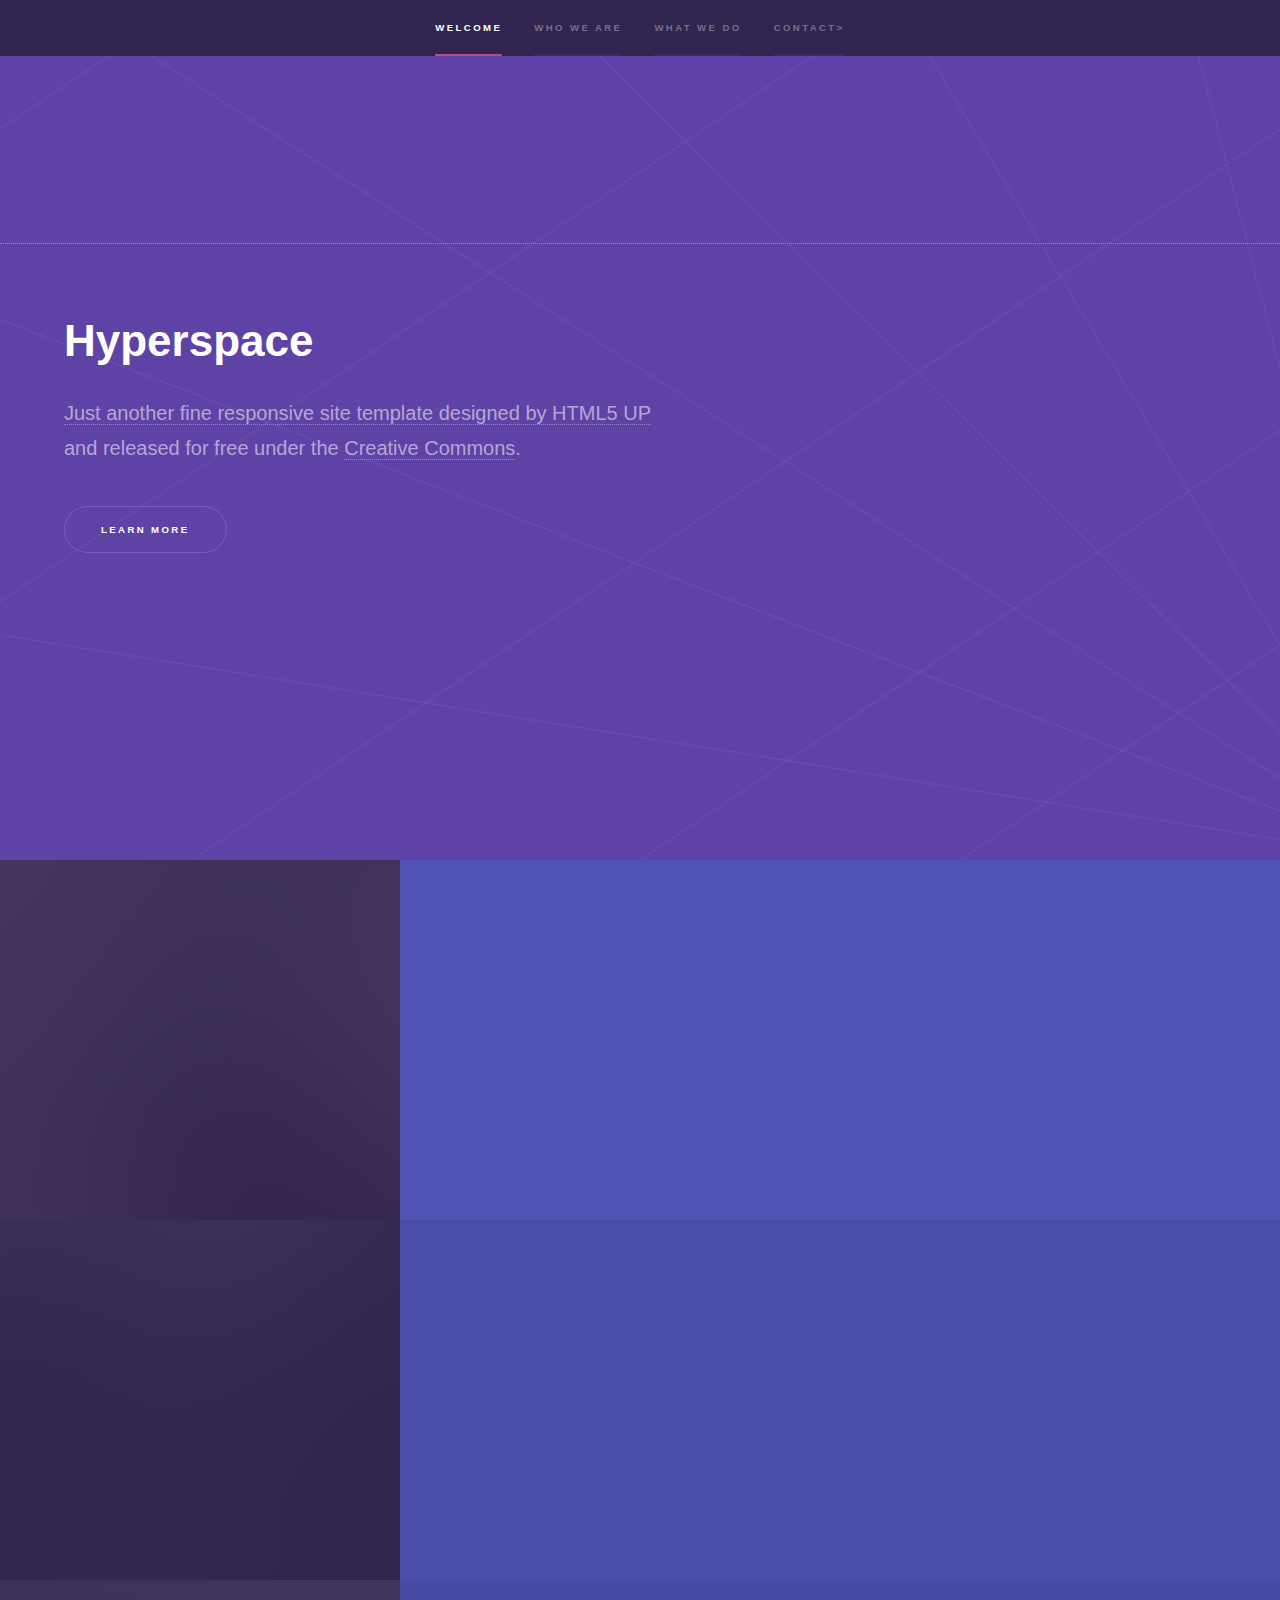
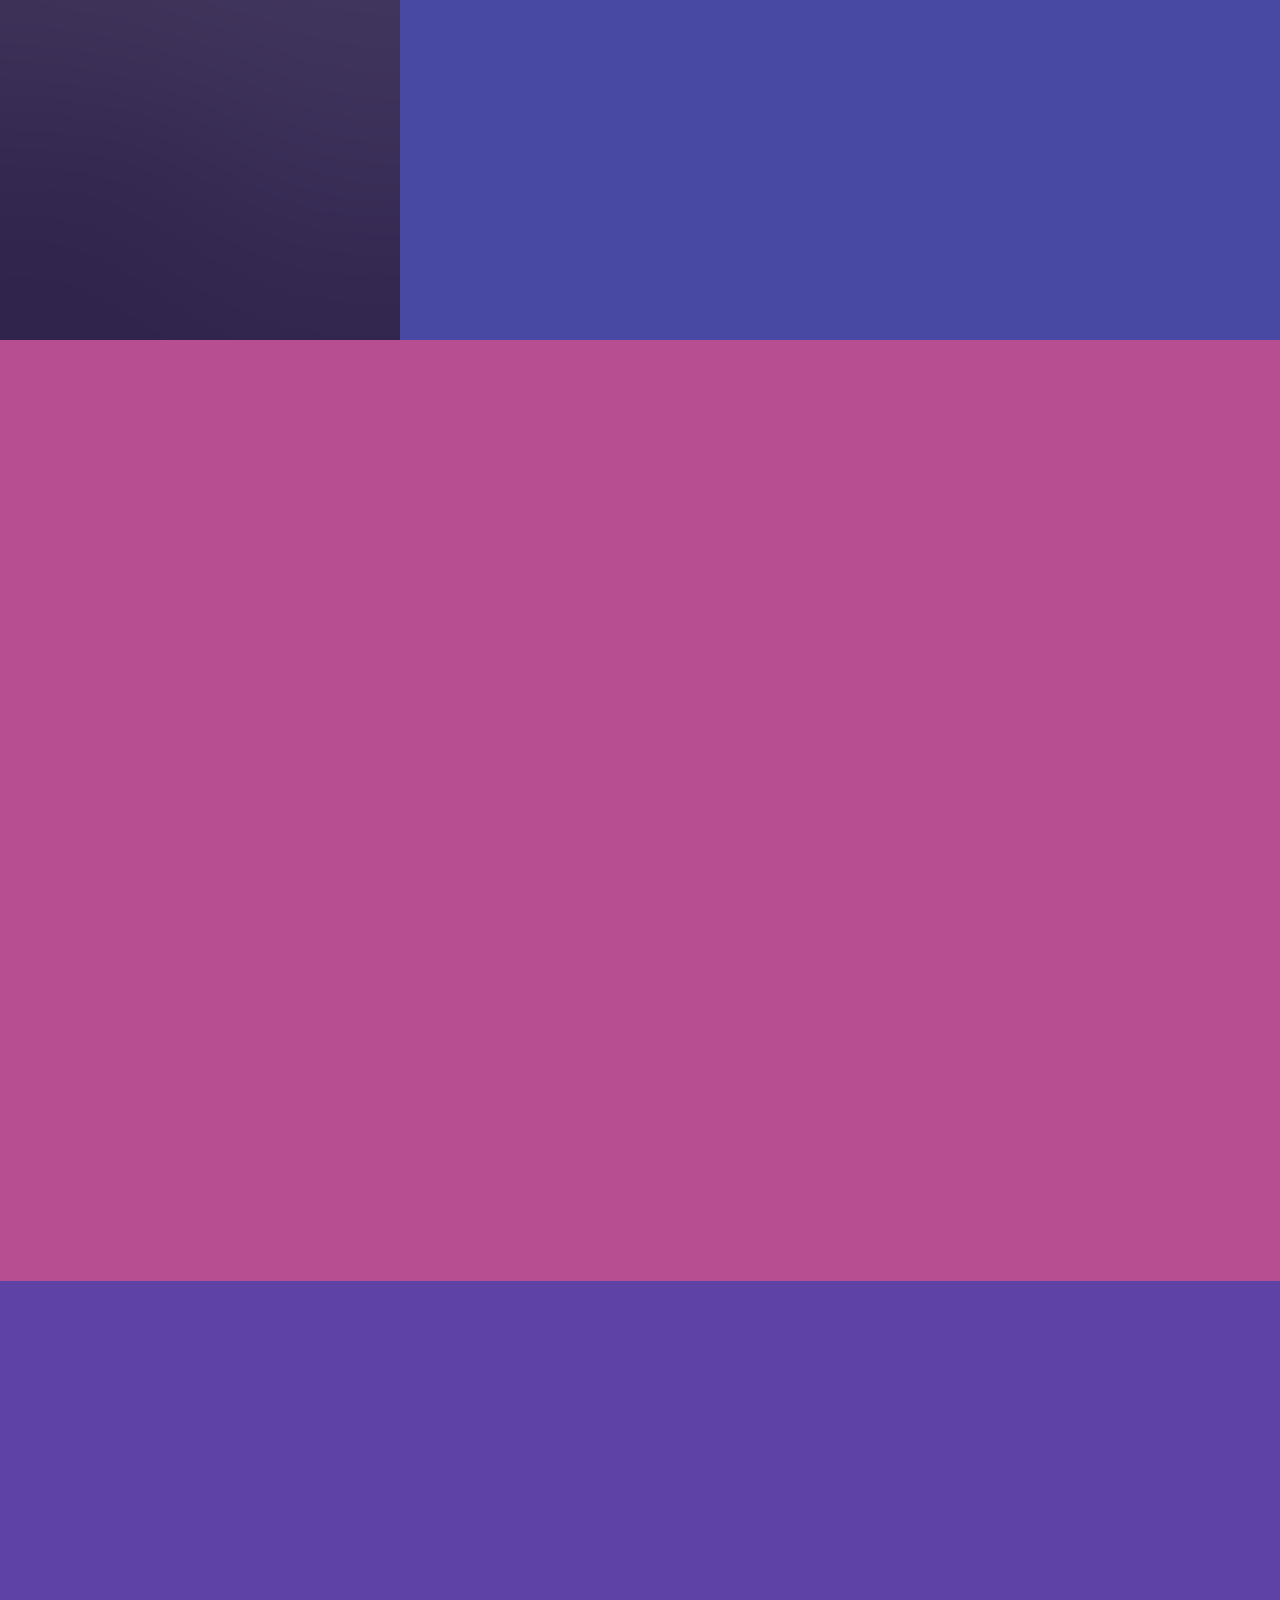
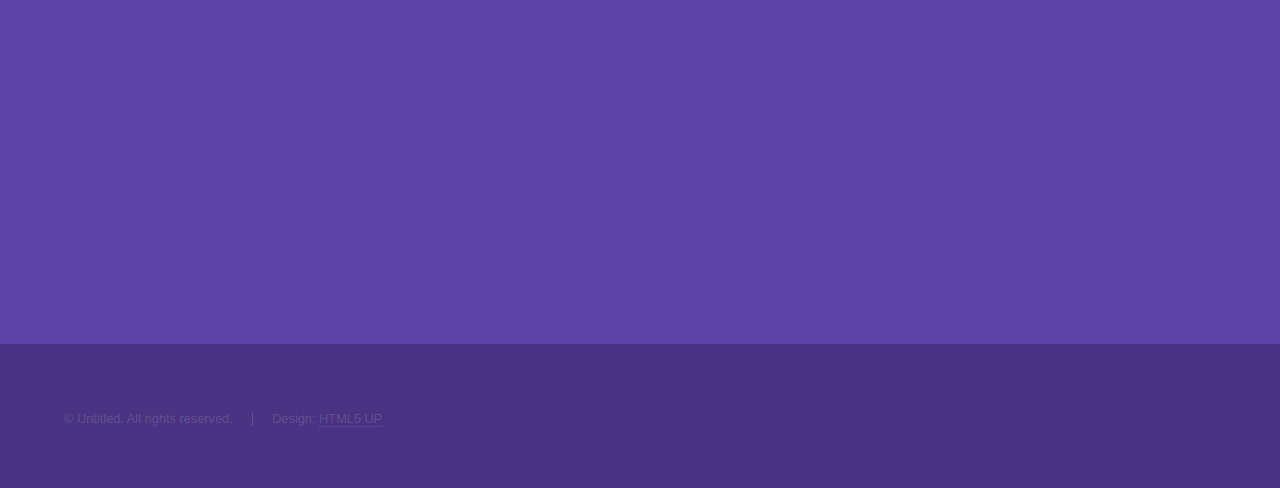
==== commit 0e054dba: "test2" ====
--- a/index.html
+++ b/index.html
@@ -1,12 +1,12 @@
 <!DOCTYPE HTML>
 <!--
-	Massively by HTML5 UP
+	Hyperspace by HTML5 UP
 	html5up.net | @ajlkn
 	Free for personal and commercial use under the CCA 3.0 license (html5up.net/license)
 -->
 <html>
 	<head>
-		<title>Massively by HTML5 UP</title>
+		<title>My Porftolio</title>
 		<meta charset="utf-8" />
 		<meta name="viewport" content="width=device-width, initial-scale=1, user-scalable=no" />
 		<link rel="stylesheet" href="assets/css/main.css" />
@@ -14,207 +14,187 @@
 	</head>
 	<body class="is-preload">
 
-		<!-- Wrapper -->
-			<div id="wrapper" class="fade-in">
-
-				<!-- Intro -->
-					<div id="intro">
-						<h1>This is<br />
-						Massively</h1>
-						<p>A free, fully responsive HTML5 + CSS3 site template designed by <a href="https://twitter.com/ajlkn">@ajlkn</a> for <a href="https://html5up.net">HTML5 UP</a><br />
-						and released for free under the <a href="https://html5up.net/license">Creative Commons license</a>.</p>
-						<ul class="actions">
-							<li><a href="#header" class="button icon solid solo fa-arrow-down scrolly">Continue</a></li>
-						</ul>
-					</div>
-
-				<!-- Header -->
-					<header id="header">
-						<a href="index.html" class="logo">Massively</a>
-					</header>
-
-				<!-- Nav -->
-					<nav id="nav">
-						<ul class="links">
-							<li class="active"><a href="index.html">This is Massively</a></li>
-							<li><a href="generic.html">Generic Page</a></li>
-							<li><a href="elements.html">Elements Reference</a></li>
-						</ul>
-						<ul class="icons">
-							<li><a href="#" class="icon brands fa-twitter"><span class="label">Twitter</span></a></li>
-							<li><a href="#" class="icon brands fa-facebook-f"><span class="label">Facebook</span></a></li>
-							<li><a href="#" class="icon brands fa-instagram"><span class="label">Instagram</span></a></li>
-							<li><a href="#" class="icon brands fa-github"><span class="label">GitHub</span></a></li>
+		<!-- Sidebar -->
+			<section id="sidebar">
+				<div class="inner">
+					<nav>
+						<ul>
+							<li><a href="#intro">Welcome</a></li>
+							<li><a href="#one">Who we are</a></li>
+							<li><a href="#two">What we do</a></li>
+							<li><a href="#three">Contact></li>
 						</ul>
 					</nav>
-
-				<!-- Main -->
-					<div id="main">
-
-						<!-- Featured Post -->
-							<article class="post featured">
-								<header class="major">
-									<span class="date">April 25, 2017</span>
-									<h2><a href="#">And this is a<br />
-									massive headline</a></h2>
-									<p>Aenean ornare velit lacus varius enim ullamcorper proin aliquam<br />
-									facilisis ante sed etiam magna interdum congue. Lorem ipsum dolor<br />
-									amet nullam sed etiam veroeros.</p>
-								</header>
-								<a href="#" class="image main"><img src="images/pic01.jpg" alt="" /></a>
-								<ul class="actions special">
-									<li><a href="#" class="button large">Full Story</a></li>
-								</ul>
-							</article>
-
-						<!-- Posts -->
-							<section class="posts">
-								<article>
-									<header>
-										<span class="date">April 24, 2017</span>
-										<h2><a href="#">Sed magna<br />
-										ipsum faucibus</a></h2>
-									</header>
-									<a href="#" class="image fit"><img src="images/pic02.jpg" alt="" /></a>
-									<p>Donec eget ex magna. Interdum et malesuada fames ac ante ipsum primis in faucibus. Pellentesque venenatis dolor imperdiet dolor mattis sagittis magna etiam.</p>
-									<ul class="actions special">
-										<li><a href="#" class="button">Full Story</a></li>
-									</ul>
-								</article>
-								<article>
-									<header>
-										<span class="date">April 22, 2017</span>
-										<h2><a href="#">Primis eget<br />
-										imperdiet lorem</a></h2>
-									</header>
-									<a href="#" class="image fit"><img src="images/pic03.jpg" alt="" /></a>
-									<p>Donec eget ex magna. Interdum et malesuada fames ac ante ipsum primis in faucibus. Pellentesque venenatis dolor imperdiet dolor mattis sagittis magna etiam.</p>
-									<ul class="actions special">
-										<li><a href="#" class="button">Full Story</a></li>
-									</ul>
-								</article>
-								<article>
-									<header>
-										<span class="date">April 18, 2017</span>
-										<h2><a href="#">Ante mattis<br />
-										interdum dolor</a></h2>
-									</header>
-									<a href="#" class="image fit"><img src="images/pic04.jpg" alt="" /></a>
-									<p>Donec eget ex magna. Interdum et malesuada fames ac ante ipsum primis in faucibus. Pellentesque venenatis dolor imperdiet dolor mattis sagittis magna etiam.</p>
-									<ul class="actions special">
-										<li><a href="#" class="button">Full Story</a></li>
-									</ul>
-								</article>
-								<article>
-									<header>
-										<span class="date">April 14, 2017</span>
-										<h2><a href="#">Tempus sed<br />
-										nulla imperdiet</a></h2>
-									</header>
-									<a href="#" class="image fit"><img src="images/pic05.jpg" alt="" /></a>
-									<p>Donec eget ex magna. Interdum et malesuada fames ac ante ipsum primis in faucibus. Pellentesque venenatis dolor imperdiet dolor mattis sagittis magna etiam.</p>
-									<ul class="actions special">
-										<li><a href="#" class="button">Full Story</a></li>
-									</ul>
-								</article>
-								<article>
-									<header>
-										<span class="date">April 11, 2017</span>
-										<h2><a href="#">Odio magna<br />
-										sed consectetur</a></h2>
-									</header>
-									<a href="#" class="image fit"><img src="images/pic06.jpg" alt="" /></a>
-									<p>Donec eget ex magna. Interdum et malesuada fames ac ante ipsum primis in faucibus. Pellentesque venenatis dolor imperdiet dolor mattis sagittis magna etiam.</p>
-									<ul class="actions special">
-										<li><a href="#" class="button">Full Story</a></li>
-									</ul>
-								</article>
-								<article>
-									<header>
-										<span class="date">April 7, 2017</span>
-										<h2><a href="#">Augue lorem<br />
-										primis vestibulum</a></h2>
-									</header>
-									<a href="#" class="image fit"><img src="images/pic07.jpg" alt="" /></a>
-									<p>Donec eget ex magna. Interdum et malesuada fames ac ante ipsum primis in faucibus. Pellentesque venenatis dolor imperdiet dolor mattis sagittis magna etiam.</p>
-									<ul class="actions special">
-										<li><a href="#" class="button">Full Story</a></li>
-									</ul>
-								</article>
-							</section>
-
-						<!-- Footer -->
-							<footer>
-								<div class="pagination">
-									<!--<a href="#" class="previous">Prev</a>-->
-									<a href="#" class="page active">1</a>
-									<a href="#" class="page">2</a>
-									<a href="#" class="page">3</a>
-									<span class="extra">&hellip;</span>
-									<a href="#" class="page">8</a>
-									<a href="#" class="page">9</a>
-									<a href="#" class="page">10</a>
-									<a href="#" class="next">Next</a>
+				</div>
+			</section>
+
+		<!-- Wrapper -->
+			<div id="wrapper">
+
+				<!-- Intro -->
+					<section id="intro" class="wrapper style1 fullscreen fade-up">
+						<div class="inner">
+							<h1>Hyperspace</h1>
+							<p>Just another fine responsive site template designed by <a href="http://html5up.net">HTML5 UP</a><br />
+							and released for free under the <a href="http://html5up.net/license">Creative Commons</a>.</p>
+							<ul class="actions">
+								<li><a href="#one" class="button scrolly">Learn more</a></li>
+							</ul>
+						</div>
+					</section>
+
+				<!-- One -->
+					<section id="one" class="wrapper style2 spotlights">
+						<section>
+							<a href="#" class="image"><img src="images/pic01.jpg" alt="" data-position="center center" /></a>
+							<div class="content">
+								<div class="inner">
+									<h2>Sed ipsum dolor</h2>
+									<p>Phasellus convallis elit id ullamcorper pulvinar. Duis aliquam turpis mauris, eu ultricies erat malesuada quis. Aliquam dapibus.</p>
+									<ul class="actions">
+										<li><a href="generic.html" class="button">Learn more</a></li>
+									</ul>
 								</div>
-							</footer>
-
-					</div>
-
-				<!-- Footer -->
-					<footer id="footer">
+							</div>
+						</section>
 						<section>
-							<form method="post" action="#">
-								<div class="fields">
-									<div class="field">
-										<label for="name">Name</label>
-										<input type="text" name="name" id="name" />
-									</div>
-									<div class="field">
-										<label for="email">Email</label>
-										<input type="text" name="email" id="email" />
-									</div>
-									<div class="field">
-										<label for="message">Message</label>
-										<textarea name="message" id="message" rows="3"></textarea>
-									</div>
+							<a href="#" class="image"><img src="images/pic02.jpg" alt="" data-position="top center" /></a>
+							<div class="content">
+								<div class="inner">
+									<h2>Feugiat consequat</h2>
+									<p>Phasellus convallis elit id ullamcorper pulvinar. Duis aliquam turpis mauris, eu ultricies erat malesuada quis. Aliquam dapibus.</p>
+									<ul class="actions">
+										<li><a href="generic.html" class="button">Learn more</a></li>
+									</ul>
 								</div>
-								<ul class="actions">
-									<li><input type="submit" value="Send Message" /></li>
-								</ul>
-							</form>
+							</div>
 						</section>
-						<section class="split contact">
-							<section class="alt">
-								<h3>Address</h3>
-								<p>1234 Somewhere Road #87257<br />
-								Nashville, TN 00000-0000</p>
-							</section>
-							<section>
-								<h3>Phone</h3>
-								<p><a href="#">(000) 000-0000</a></p>
-							</section>
-							<section>
-								<h3>Email</h3>
-								<p><a href="#">info@untitled.tld</a></p>
-							</section>
-							<section>
-								<h3>Social</h3>
-								<ul class="icons alt">
-									<li><a href="#" class="icon brands alt fa-twitter"><span class="label">Twitter</span></a></li>
-									<li><a href="#" class="icon brands alt fa-facebook-f"><span class="label">Facebook</span></a></li>
-									<li><a href="#" class="icon brands alt fa-instagram"><span class="label">Instagram</span></a></li>
-									<li><a href="#" class="icon brands alt fa-github"><span class="label">GitHub</span></a></li>
-								</ul>
-							</section>
+						<section>
+							<a href="#" class="image"><img src="images/pic03.jpg" alt="" data-position="25% 25%" /></a>
+							<div class="content">
+								<div class="inner">
+									<h2>Ultricies aliquam</h2>
+									<p>Phasellus convallis elit id ullamcorper pulvinar. Duis aliquam turpis mauris, eu ultricies erat malesuada quis. Aliquam dapibus.</p>
+									<ul class="actions">
+										<li><a href="generic.html" class="button">Learn more</a></li>
+									</ul>
+								</div>
+							</div>
 						</section>
-					</footer>
-
-				<!-- Copyright -->
-					<div id="copyright">
-						<ul><li>&copy; Untitled</li><li>Design: <a href="https://html5up.net">HTML5 UP</a></li></ul>
-					</div>
+					</section>
+
+				<!-- Two -->
+					<section id="two" class="wrapper style3 fade-up">
+						<div class="inner">
+							<h2>What we do</h2>
+							<p>Phasellus convallis elit id ullamcorper pulvinar. Duis aliquam turpis mauris, eu ultricies erat malesuada quis. Aliquam dapibus, lacus eget hendrerit bibendum, urna est aliquam sem, sit amet imperdiet est velit quis lorem.</p>
+							<div class="features">
+								<section>
+									<span class="icon solid major fa-code"></span>
+									<h3>Lorem ipsum amet</h3>
+									<p>Phasellus convallis elit id ullam corper amet et pulvinar. Duis aliquam turpis mauris, sed ultricies erat dapibus.</p>
+								</section>
+								<section>
+									<span class="icon solid major fa-lock"></span>
+									<h3>Aliquam sed nullam</h3>
+									<p>Phasellus convallis elit id ullam corper amet et pulvinar. Duis aliquam turpis mauris, sed ultricies erat dapibus.</p>
+								</section>
+								<section>
+									<span class="icon solid major fa-cog"></span>
+									<h3>Sed erat ullam corper</h3>
+									<p>Phasellus convallis elit id ullam corper amet et pulvinar. Duis aliquam turpis mauris, sed ultricies erat dapibus.</p>
+								</section>
+								<section>
+									<span class="icon solid major fa-desktop"></span>
+									<h3>Veroeros quis lorem</h3>
+									<p>Phasellus convallis elit id ullam corper amet et pulvinar. Duis aliquam turpis mauris, sed ultricies erat dapibus.</p>
+								</section>
+								<section>
+									<span class="icon solid major fa-link"></span>
+									<h3>Urna quis bibendum</h3>
+									<p>Phasellus convallis elit id ullam corper amet et pulvinar. Duis aliquam turpis mauris, sed ultricies erat dapibus.</p>
+								</section>
+								<section>
+									<span class="icon major fa-gem"></span>
+									<h3>Aliquam urna dapibus</h3>
+									<p>Phasellus convallis elit id ullam corper amet et pulvinar. Duis aliquam turpis mauris, sed ultricies erat dapibus.</p>
+								</section>
+							</div>
+							<ul class="actions">
+								<li><a href="generic.html" class="button">Learn more</a></li>
+							</ul>
+						</div>
+					</section>
+
+				<!-- Three -->
+					<section id="three" class="wrapper style1 fade-up">
+						<div class="inner">
+							<h2>Get in touch</h2>
+							<p>Phasellus convallis elit id ullamcorper pulvinar. Duis aliquam turpis mauris, eu ultricies erat malesuada quis. Aliquam dapibus, lacus eget hendrerit bibendum, urna est aliquam sem, sit amet imperdiet est velit quis lorem.</p>
+							<div class="split style1">
+								<section>
+									<form method="post" action="#">
+										<div class="fields">
+											<div class="field half">
+												<label for="name">Name</label>
+												<input type="text" name="name" id="name" />
+											</div>
+											<div class="field half">
+												<label for="email">Email</label>
+												<input type="text" name="email" id="email" />
+											</div>
+											<div class="field">
+												<label for="message">Message</label>
+												<textarea name="message" id="message" rows="5"></textarea>
+											</div>
+										</div>
+										<ul class="actions">
+											<li><a href="" class="button submit">Send Message</a></li>
+										</ul>
+									</form>
+								</section>
+								<section>
+									<ul class="contact">
+										<li>
+											<h3>Address</h3>
+											<span>12345 Somewhere Road #654<br />
+											Nashville, TN 00000-0000<br />
+											USA</span>
+										</li>
+										<li>
+											<h3>Email</h3>
+											<a href="#">user@untitled.tld</a>
+										</li>
+										<li>
+											<h3>Phone</h3>
+											<span>(000) 000-0000</span>
+										</li>
+										<li>
+											<h3>Social</h3>
+											<ul class="icons">
+												<li><a href="#" class="icon brands fa-twitter"><span class="label">Twitter</span></a></li>
+												<li><a href="#" class="icon brands fa-facebook-f"><span class="label">Facebook</span></a></li>
+												<li><a href="#" class="icon brands fa-github"><span class="label">GitHub</span></a></li>
+												<li><a href="#" class="icon brands fa-instagram"><span class="label">Instagram</span></a></li>
+												<li><a href="#" class="icon brands fa-linkedin-in"><span class="label">LinkedIn</span></a></li>
+											</ul>
+										</li>
+									</ul>
+								</section>
+							</div>
+						</div>
+					</section>
 
 			</div>
+
+		<!-- Footer -->
+			<footer id="footer" class="wrapper style1-alt">
+				<div class="inner">
+					<ul class="menu">
+						<li>&copy; Untitled. All rights reserved.</li><li>Design: <a href="http://html5up.net">HTML5 UP</a></li>
+					</ul>
+				</div>
+			</footer>
 
 		<!-- Scripts -->
 			<script src="assets/js/jquery.min.js"></script>
--- a/assets/css/main.css
+++ b/assets/css/main.css
@@ -1,8 +1,7 @@
 @import url(fontawesome-all.min.css);
-@import url("https://fonts.googleapis.com/css?family=Merriweather:300,700,300italic,700italic|Source+Sans+Pro:900");
 
 /*
-	Massively by HTML5 UP
+	Hyperspace by HTML5 UP
 	html5up.net | @ajlkn
 	Free for personal and commercial use under the CCA 3.0 license (html5up.net/license)
 */
@@ -99,7 +98,7 @@
 	}
 
 	body {
-		background-color: #1e252d;
+		background: #312450;
 	}
 
 		body.is-preload *, body.is-preload *:before, body.is-preload *:after {
@@ -115,60 +114,56 @@
 
 /* Type */
 
-	html {
-		font-size: 16pt;
+	body, input, select, textarea {
+		color: rgba(255, 255, 255, 0.55);
+		font-family: Arial, Helvetica, sans-serif;
+		font-size: 16.5pt;
+		font-weight: normal;
+		line-height: 1.75;
 	}
 
 		@media screen and (max-width: 1680px) {
 
-			html {
+			body, input, select, textarea {
+				font-size: 13pt;
+			}
+
+		}
+
+		@media screen and (max-width: 1280px) {
+
+			body, input, select, textarea {
 				font-size: 12pt;
 			}
 
 		}
 
-		@media screen and (max-width: 1280px) {
-
-			html {
+		@media screen and (max-width: 360px) {
+
+			body, input, select, textarea {
 				font-size: 11pt;
 			}
 
 		}
 
-		@media screen and (max-width: 360px) {
-
-			html {
-				font-size: 10pt;
-			}
-
-		}
-
-	body {
-		color: #212931;
-	}
-
-	body, input, select, textarea {
-		font-family: "Merriweather", Georgia, serif;
-		font-weight: 300;
-		font-size: 1rem;
-		line-height: 2.375;
-	}
-
 	a {
-		-moz-transition: color 0.2s ease-in-out, background-color 0.2s ease-in-out, border-color 0.2s ease-in-out, box-shadow 0.2s ease-in-out;
-		-webkit-transition: color 0.2s ease-in-out, background-color 0.2s ease-in-out, border-color 0.2s ease-in-out, box-shadow 0.2s ease-in-out;
-		-ms-transition: color 0.2s ease-in-out, background-color 0.2s ease-in-out, border-color 0.2s ease-in-out, box-shadow 0.2s ease-in-out;
-		transition: color 0.2s ease-in-out, background-color 0.2s ease-in-out, border-color 0.2s ease-in-out, box-shadow 0.2s ease-in-out;
-		border-bottom: dotted 1px;
+		-moz-transition: color 0.2s ease, border-bottom-color 0.2s ease;
+		-webkit-transition: color 0.2s ease, border-bottom-color 0.2s ease;
+		-ms-transition: color 0.2s ease, border-bottom-color 0.2s ease;
+		transition: color 0.2s ease, border-bottom-color 0.2s ease;
+		border-bottom: dotted 1px rgba(255, 255, 255, 0.35);
+		color: inherit;
 		text-decoration: none;
 	}
 
 		a:hover {
 			border-bottom-color: transparent;
+			color: #ffffff;
 		}
 
 	strong, b {
-		font-weight: 600;
+		color: #ffffff;
+		font-weight: bold;
 	}
 
 	em, i {
@@ -176,103 +171,148 @@
 	}
 
 	p {
-		text-align: justify;
-		margin: 0 0 2rem 0;
+		margin: 0 0 2em 0;
 	}
 
 	h1, h2, h3, h4, h5, h6 {
-		font-family: "Source Sans Pro", Helvetica, sans-serif;
-		font-weight: 900;
+		color: #ffffff;
+		font-weight: bold;
 		line-height: 1.5;
-		letter-spacing: 0.075em;
-		text-transform: uppercase;
-		margin: 0 0 1rem 0;
+		margin: 0 0 0.5em 0;
 	}
 
 		h1 a, h2 a, h3 a, h4 a, h5 a, h6 a {
-			border-bottom: 0;
 			color: inherit;
 			text-decoration: none;
 		}
 
 	h1 {
-		font-size: 4rem;
-		line-height: 1.1;
-		margin: 0 0 2rem 0;
-	}
+		font-size: 2.75em;
+	}
+
+		h1.major {
+			margin: 0 0 1.3em 0;
+			position: relative;
+			padding-bottom: 0.35em;
+		}
+
+			h1.major:after {
+				background-image: -moz-linear-gradient(to right, #5e42a6, #b74e91);
+				background-image: -webkit-linear-gradient(to right, #5e42a6, #b74e91);
+				background-image: -ms-linear-gradient(to right, #5e42a6, #b74e91);
+				background-image: linear-gradient(to right, #5e42a6, #b74e91);
+				-moz-transition: max-width 0.2s ease;
+				-webkit-transition: max-width 0.2s ease;
+				-ms-transition: max-width 0.2s ease;
+				transition: max-width 0.2s ease;
+				border-radius: 0.2em;
+				bottom: 0;
+				content: '';
+				height: 0.05em;
+				position: absolute;
+				right: 0;
+				width: 100%;
+			}
 
 	h2 {
-		font-size: 1.75rem;
-		line-height: 1.3;
-		margin: 0 0 1.5rem 0;
+		font-size: 1.75em;
 	}
 
 	h3 {
-		font-size: 1.25rem;
-		margin: 0 0 1.5rem 0;
+		font-size: 1.1em;
 	}
 
 	h4 {
-		font-size: 1rem;
+		font-size: 1em;
 	}
 
 	h5 {
-		font-size: 0.9rem;
+		font-size: 0.8em;
 	}
 
 	h6 {
-		font-size: 0.8rem;
+		font-size: 0.6em;
+	}
+
+	@media screen and (max-width: 736px) {
+
+		h1 {
+			font-size: 2em;
+		}
+
+		h2 {
+			font-size: 1.25em;
+		}
+
+		h3 {
+			font-size: 1em;
+		}
+
+		h4 {
+			font-size: 0.8em;
+		}
+
+		h5 {
+			font-size: 0.6em;
+		}
+
+		h6 {
+			font-size: 0.6em;
+		}
+
 	}
 
 	sub {
-		font-size: 0.8rem;
+		font-size: 0.8em;
 		position: relative;
-		top: 0.5rem;
+		top: 0.5em;
 	}
 
 	sup {
-		font-size: 0.8rem;
+		font-size: 0.8em;
 		position: relative;
-		top: -0.5rem;
+		top: -0.5em;
 	}
 
 	blockquote {
-		border-left: solid 4px;
+		border-left: solid 4px rgba(255, 255, 255, 0.15);
 		font-style: italic;
-		margin: 0 0 2rem 0;
-		padding: 0.5rem 0 0.5rem 2rem;
+		margin: 0 0 2em 0;
+		padding: 0.5em 0 0.5em 2em;
 	}
 
 	code {
-		border: solid 2px;
+		background: rgba(255, 255, 255, 0.05);
+		border-radius: 0.25em;
+		border: solid 1px rgba(255, 255, 255, 0.15);
 		font-family: "Courier New", monospace;
-		font-size: 0.9rem;
-		margin: 0 0.25rem;
-		padding: 0.25rem 0.65rem;
+		font-size: 0.9em;
+		margin: 0 0.25em;
+		padding: 0.25em 0.65em;
 	}
 
 	pre {
 		-webkit-overflow-scrolling: touch;
 		font-family: "Courier New", monospace;
-		font-size: 0.9rem;
-		margin: 0 0 2rem 0;
+		font-size: 0.9em;
+		margin: 0 0 2em 0;
 	}
 
 		pre code {
 			display: block;
-			line-height: 1.75;
-			padding: 1rem 1.5rem;
+			line-height: 1.75em;
+			padding: 1em 1.5em;
 			overflow-x: auto;
 		}
 
 	hr {
 		border: 0;
-		border-bottom: solid 2px;
-		margin: 3rem 0;
+		border-bottom: solid 1px rgba(255, 255, 255, 0.15);
+		margin: 2em 0;
 	}
 
 		hr.major {
-			margin: 5rem 0;
+			margin: 3em 0;
 		}
 
 	.align-left {
@@ -285,41 +325,6 @@
 
 	.align-right {
 		text-align: right;
-	}
-
-	input, select, textarea {
-		color: #212931;
-	}
-
-	a {
-		color: #212931;
-		border-bottom-color: rgba(33, 41, 49, 0.5);
-	}
-
-		a:hover {
-			border-bottom-color: transparent;
-			color: #18bfef !important;
-		}
-
-	strong, b {
-		color: #212931;
-	}
-
-	h1, h2, h3, h4, h5, h6 {
-		color: #212931;
-	}
-
-	blockquote {
-		border-left-color: #eeeeee;
-	}
-
-	code {
-		background: rgba(220, 220, 220, 0.25);
-		border-color: #eeeeee;
-	}
-
-	hr {
-		border-bottom-color: #eeeeee;
 	}
 
 /* Row */
@@ -465,104 +470,104 @@
 
 		.row.gtr-0 {
 			margin-top: 0;
-			margin-left: 0rem;
+			margin-left: 0em;
 		}
 
 			.row.gtr-0 > * {
-				padding: 0 0 0 0rem;
+				padding: 0 0 0 0em;
 			}
 
 			.row.gtr-0.gtr-uniform {
-				margin-top: 0rem;
+				margin-top: 0em;
 			}
 
 				.row.gtr-0.gtr-uniform > * {
-					padding-top: 0rem;
+					padding-top: 0em;
 				}
 
 		.row.gtr-25 {
 			margin-top: 0;
-			margin-left: -0.375rem;
+			margin-left: -0.375em;
 		}
 
 			.row.gtr-25 > * {
-				padding: 0 0 0 0.375rem;
+				padding: 0 0 0 0.375em;
 			}
 
 			.row.gtr-25.gtr-uniform {
-				margin-top: -0.375rem;
+				margin-top: -0.375em;
 			}
 
 				.row.gtr-25.gtr-uniform > * {
-					padding-top: 0.375rem;
+					padding-top: 0.375em;
 				}
 
 		.row.gtr-50 {
 			margin-top: 0;
-			margin-left: -0.75rem;
+			margin-left: -0.75em;
 		}
 
 			.row.gtr-50 > * {
-				padding: 0 0 0 0.75rem;
+				padding: 0 0 0 0.75em;
 			}
 
 			.row.gtr-50.gtr-uniform {
-				margin-top: -0.75rem;
+				margin-top: -0.75em;
 			}
 
 				.row.gtr-50.gtr-uniform > * {
-					padding-top: 0.75rem;
+					padding-top: 0.75em;
 				}
 
 		.row {
 			margin-top: 0;
-			margin-left: -1.5rem;
+			margin-left: -1.5em;
 		}
 
 			.row > * {
-				padding: 0 0 0 1.5rem;
+				padding: 0 0 0 1.5em;
 			}
 
 			.row.gtr-uniform {
-				margin-top: -1.5rem;
+				margin-top: -1.5em;
 			}
 
 				.row.gtr-uniform > * {
-					padding-top: 1.5rem;
+					padding-top: 1.5em;
 				}
 
 		.row.gtr-150 {
 			margin-top: 0;
-			margin-left: -2.25rem;
+			margin-left: -2.25em;
 		}
 
 			.row.gtr-150 > * {
-				padding: 0 0 0 2.25rem;
+				padding: 0 0 0 2.25em;
 			}
 
 			.row.gtr-150.gtr-uniform {
-				margin-top: -2.25rem;
+				margin-top: -2.25em;
 			}
 
 				.row.gtr-150.gtr-uniform > * {
-					padding-top: 2.25rem;
+					padding-top: 2.25em;
 				}
 
 		.row.gtr-200 {
 			margin-top: 0;
-			margin-left: -3rem;
+			margin-left: -3em;
 		}
 
 			.row.gtr-200 > * {
-				padding: 0 0 0 3rem;
+				padding: 0 0 0 3em;
 			}
 
 			.row.gtr-200.gtr-uniform {
-				margin-top: -3rem;
+				margin-top: -3em;
 			}
 
 				.row.gtr-200.gtr-uniform > * {
-					padding-top: 3rem;
+					padding-top: 3em;
 				}
 
 		@media screen and (max-width: 1680px) {
@@ -708,104 +713,104 @@
 
 				.row.gtr-0 {
 					margin-top: 0;
-					margin-left: 0rem;
+					margin-left: 0em;
 				}
 
 					.row.gtr-0 > * {
-						padding: 0 0 0 0rem;
+						padding: 0 0 0 0em;
 					}
 
 					.row.gtr-0.gtr-uniform {
-						margin-top: 0rem;
+						margin-top: 0em;
 					}
 
 						.row.gtr-0.gtr-uniform > * {
-							padding-top: 0rem;
+							padding-top: 0em;
 						}
 
 				.row.gtr-25 {
 					margin-top: 0;
-					margin-left: -0.375rem;
+					margin-left: -0.375em;
 				}
 
 					.row.gtr-25 > * {
-						padding: 0 0 0 0.375rem;
+						padding: 0 0 0 0.375em;
 					}
 
 					.row.gtr-25.gtr-uniform {
-						margin-top: -0.375rem;
+						margin-top: -0.375em;
 					}
 
 						.row.gtr-25.gtr-uniform > * {
-							padding-top: 0.375rem;
+							padding-top: 0.375em;
 						}
 
 				.row.gtr-50 {
 					margin-top: 0;
-					margin-left: -0.75rem;
+					margin-left: -0.75em;
 				}
 
 					.row.gtr-50 > * {
-						padding: 0 0 0 0.75rem;
+						padding: 0 0 0 0.75em;
 					}
 
 					.row.gtr-50.gtr-uniform {
-						margin-top: -0.75rem;
+						margin-top: -0.75em;
 					}
 
 						.row.gtr-50.gtr-uniform > * {
-							padding-top: 0.75rem;
+							padding-top: 0.75em;
 						}
 
 				.row {
 					margin-top: 0;
-					margin-left: -1.5rem;
+					margin-left: -1.5em;
 				}
 
 					.row > * {
-						padding: 0 0 0 1.5rem;
+						padding: 0 0 0 1.5em;
 					}
 
 					.row.gtr-uniform {
-						margin-top: -1.5rem;
+						margin-top: -1.5em;
 					}
 
 						.row.gtr-uniform > * {
-							padding-top: 1.5rem;
+							padding-top: 1.5em;
 						}
 
 				.row.gtr-150 {
 					margin-top: 0;
-					margin-left: -2.25rem;
+					margin-left: -2.25em;
 				}
 
 					.row.gtr-150 > * {
-						padding: 0 0 0 2.25rem;
+						padding: 0 0 0 2.25em;
 					}
 
 					.row.gtr-150.gtr-uniform {
-						margin-top: -2.25rem;
+						margin-top: -2.25em;
 					}
 
 						.row.gtr-150.gtr-uniform > * {
-							padding-top: 2.25rem;
+							padding-top: 2.25em;
 						}
 
 				.row.gtr-200 {
 					margin-top: 0;
-					margin-left: -3rem;
+					margin-left: -3em;
 				}
 
 					.row.gtr-200 > * {
-						padding: 0 0 0 3rem;
+						padding: 0 0 0 3em;
 					}
 
 					.row.gtr-200.gtr-uniform {
-						margin-top: -3rem;
+						margin-top: -3em;
 					}
 
 						.row.gtr-200.gtr-uniform > * {
-							padding-top: 3rem;
+							padding-top: 3em;
 						}
 
 		}
@@ -953,104 +958,104 @@
 
 				.row.gtr-0 {
 					margin-top: 0;
-					margin-left: 0rem;
+					margin-left: 0em;
 				}
 
 					.row.gtr-0 > * {
-						padding: 0 0 0 0rem;
+						padding: 0 0 0 0em;
 					}
 
 					.row.gtr-0.gtr-uniform {
-						margin-top: 0rem;
+						margin-top: 0em;
 					}
 
 						.row.gtr-0.gtr-uniform > * {
-							padding-top: 0rem;
+							padding-top: 0em;
 						}
 
 				.row.gtr-25 {
 					margin-top: 0;
-					margin-left: -0.375rem;
+					margin-left: -0.375em;
 				}
 
 					.row.gtr-25 > * {
-						padding: 0 0 0 0.375rem;
+						padding: 0 0 0 0.375em;
 					}
 
 					.row.gtr-25.gtr-uniform {
-						margin-top: -0.375rem;
+						margin-top: -0.375em;
 					}
 
 						.row.gtr-25.gtr-uniform > * {
-							padding-top: 0.375rem;
+							padding-top: 0.375em;
 						}
 
 				.row.gtr-50 {
 					margin-top: 0;
-					margin-left: -0.75rem;
+					margin-left: -0.75em;
 				}
 
 					.row.gtr-50 > * {
-						padding: 0 0 0 0.75rem;
+						padding: 0 0 0 0.75em;
 					}
 
 					.row.gtr-50.gtr-uniform {
-						margin-top: -0.75rem;
+						margin-top: -0.75em;
 					}
 
 						.row.gtr-50.gtr-uniform > * {
-							padding-top: 0.75rem;
+							padding-top: 0.75em;
 						}
 
 				.row {
 					margin-top: 0;
-					margin-left: -1.5rem;
+					margin-left: -1.5em;
 				}
 
 					.row > * {
-						padding: 0 0 0 1.5rem;
+						padding: 0 0 0 1.5em;
 					}
 
 					.row.gtr-uniform {
-						margin-top: -1.5rem;
+						margin-top: -1.5em;
 					}
 
 						.row.gtr-uniform > * {
-							padding-top: 1.5rem;
+							padding-top: 1.5em;
 						}
 
 				.row.gtr-150 {
 					margin-top: 0;
-					margin-left: -2.25rem;
+					margin-left: -2.25em;
 				}
 
 					.row.gtr-150 > * {
-						padding: 0 0 0 2.25rem;
+						padding: 0 0 0 2.25em;
 					}
 
 					.row.gtr-150.gtr-uniform {
-						margin-top: -2.25rem;
+						margin-top: -2.25em;
 					}
 
 						.row.gtr-150.gtr-uniform > * {
-							padding-top: 2.25rem;
+							padding-top: 2.25em;
 						}
 
 				.row.gtr-200 {
 					margin-top: 0;
-					margin-left: -3rem;
+					margin-left: -3em;
 				}
 
 					.row.gtr-200 > * {
-						padding: 0 0 0 3rem;
+						padding: 0 0 0 3em;
 					}
 
 					.row.gtr-200.gtr-uniform {
-						margin-top: -3rem;
+						margin-top: -3em;
 					}
 
 						.row.gtr-200.gtr-uniform > * {
-							padding-top: 3rem;
+							padding-top: 3em;
 						}
 
 		}
@@ -1198,104 +1203,104 @@
 
 				.row.gtr-0 {
 					margin-top: 0;
-					margin-left: 0rem;
+					margin-left: 0em;
 				}
 
 					.row.gtr-0 > * {
-						padding: 0 0 0 0rem;
+						padding: 0 0 0 0em;
 					}
 
 					.row.gtr-0.gtr-uniform {
-						margin-top: 0rem;
+						margin-top: 0em;
 					}
 
 						.row.gtr-0.gtr-uniform > * {
-							padding-top: 0rem;
+							padding-top: 0em;
 						}
 
 				.row.gtr-25 {
 					margin-top: 0;
-					margin-left: -0.375rem;
+					margin-left: -0.375em;
 				}
 
 					.row.gtr-25 > * {
-						padding: 0 0 0 0.375rem;
+						padding: 0 0 0 0.375em;
 					}
 
 					.row.gtr-25.gtr-uniform {
-						margin-top: -0.375rem;
+						margin-top: -0.375em;
 					}
 
 						.row.gtr-25.gtr-uniform > * {
-							padding-top: 0.375rem;
+							padding-top: 0.375em;
 						}
 
 				.row.gtr-50 {
 					margin-top: 0;
-					margin-left: -0.75rem;
+					margin-left: -0.75em;
 				}
 
 					.row.gtr-50 > * {
-						padding: 0 0 0 0.75rem;
+						padding: 0 0 0 0.75em;
 					}
 
 					.row.gtr-50.gtr-uniform {
-						margin-top: -0.75rem;
+						margin-top: -0.75em;
 					}
 
 						.row.gtr-50.gtr-uniform > * {
-							padding-top: 0.75rem;
+							padding-top: 0.75em;
 						}
 
 				.row {
 					margin-top: 0;
-					margin-left: -1.5rem;
+					margin-left: -1.5em;
 				}
 
 					.row > * {
-						padding: 0 0 0 1.5rem;
+						padding: 0 0 0 1.5em;
 					}
 
 					.row.gtr-uniform {
-						margin-top: -1.5rem;
+						margin-top: -1.5em;
 					}
 
 						.row.gtr-uniform > * {
-							padding-top: 1.5rem;
+							padding-top: 1.5em;
 						}
 
 				.row.gtr-150 {
 					margin-top: 0;
-					margin-left: -2.25rem;
+					margin-left: -2.25em;
 				}
 
 					.row.gtr-150 > * {
-						padding: 0 0 0 2.25rem;
+						padding: 0 0 0 2.25em;
 					}
 
 					.row.gtr-150.gtr-uniform {
-						margin-top: -2.25rem;
+						margin-top: -2.25em;
 					}
 
 						.row.gtr-150.gtr-uniform > * {
-							padding-top: 2.25rem;
+							padding-top: 2.25em;
 						}
 
 				.row.gtr-200 {
 					margin-top: 0;
-					margin-left: -3rem;
+					margin-left: -3em;
 				}
 
 					.row.gtr-200 > * {
-						padding: 0 0 0 3rem;
+						padding: 0 0 0 3em;
 					}
 
 					.row.gtr-200.gtr-uniform {
-						margin-top: -3rem;
+						margin-top: -3em;
 					}
 
 						.row.gtr-200.gtr-uniform > * {
-							padding-top: 3rem;
+							padding-top: 3em;
 						}
 
 		}
@@ -1443,104 +1448,104 @@
 
 				.row.gtr-0 {
 					margin-top: 0;
-					margin-left: 0rem;
+					margin-left: 0em;
 				}
 
 					.row.gtr-0 > * {
-						padding: 0 0 0 0rem;
+						padding: 0 0 0 0em;
 					}
 
 					.row.gtr-0.gtr-uniform {
-						margin-top: 0rem;
+						margin-top: 0em;
 					}
 
 						.row.gtr-0.gtr-uniform > * {
-							padding-top: 0rem;
+							padding-top: 0em;
 						}
 
 				.row.gtr-25 {
 					margin-top: 0;
-					margin-left: -0.375rem;
+					margin-left: -0.375em;
 				}
 
 					.row.gtr-25 > * {
-						padding: 0 0 0 0.375rem;
+						padding: 0 0 0 0.375em;
 					}
 
 					.row.gtr-25.gtr-uniform {
-						margin-top: -0.375rem;
+						margin-top: -0.375em;
 					}
 
 						.row.gtr-25.gtr-uniform > * {
-							padding-top: 0.375rem;
+							padding-top: 0.375em;
 						}
 
 				.row.gtr-50 {
 					margin-top: 0;
-					margin-left: -0.75rem;
+					margin-left: -0.75em;
 				}
 
 					.row.gtr-50 > * {
-						padding: 0 0 0 0.75rem;
+						padding: 0 0 0 0.75em;
 					}
 
 					.row.gtr-50.gtr-uniform {
-						margin-top: -0.75rem;
+						margin-top: -0.75em;
 					}
 
 						.row.gtr-50.gtr-uniform > * {
-							padding-top: 0.75rem;
+							padding-top: 0.75em;
 						}
 
 				.row {
 					margin-top: 0;
-					margin-left: -1.5rem;
+					margin-left: -1.5em;
 				}
 
 					.row > * {
-						padding: 0 0 0 1.5rem;
+						padding: 0 0 0 1.5em;
 					}
 
 					.row.gtr-uniform {
-						margin-top: -1.5rem;
+						margin-top: -1.5em;
 					}
 
 						.row.gtr-uniform > * {
-							padding-top: 1.5rem;
+							padding-top: 1.5em;
 						}
 
 				.row.gtr-150 {
 					margin-top: 0;
-					margin-left: -2.25rem;
+					margin-left: -2.25em;
 				}
 
 					.row.gtr-150 > * {
-						padding: 0 0 0 2.25rem;
+						padding: 0 0 0 2.25em;
 					}
 
 					.row.gtr-150.gtr-uniform {
-						margin-top: -2.25rem;
+						margin-top: -2.25em;
 					}
 
 						.row.gtr-150.gtr-uniform > * {
-							padding-top: 2.25rem;
+							padding-top: 2.25em;
 						}
 
 				.row.gtr-200 {
 					margin-top: 0;
-					margin-left: -3rem;
+					margin-left: -3em;
 				}
 
 					.row.gtr-200 > * {
-						padding: 0 0 0 3rem;
+						padding: 0 0 0 3em;
 					}
 
 					.row.gtr-200.gtr-uniform {
-						margin-top: -3rem;
+						margin-top: -3em;
 					}
 
 						.row.gtr-200.gtr-uniform > * {
-							padding-top: 3rem;
+							padding-top: 3em;
 						}
 
 		}
@@ -1688,359 +1693,115 @@
 
 				.row.gtr-0 {
 					margin-top: 0;
-					margin-left: 0rem;
+					margin-left: 0em;
 				}
 
 					.row.gtr-0 > * {
-						padding: 0 0 0 0rem;
+						padding: 0 0 0 0em;
 					}
 
 					.row.gtr-0.gtr-uniform {
-						margin-top: 0rem;
+						margin-top: 0em;
 					}
 
 						.row.gtr-0.gtr-uniform > * {
-							padding-top: 0rem;
+							padding-top: 0em;
 						}
 
 				.row.gtr-25 {
 					margin-top: 0;
-					margin-left: -0.375rem;
+					margin-left: -0.375em;
 				}
 
 					.row.gtr-25 > * {
-						padding: 0 0 0 0.375rem;
+						padding: 0 0 0 0.375em;
 					}
 
 					.row.gtr-25.gtr-uniform {
-						margin-top: -0.375rem;
+						margin-top: -0.375em;
 					}
 
 						.row.gtr-25.gtr-uniform > * {
-							padding-top: 0.375rem;
+							padding-top: 0.375em;
 						}
 
 				.row.gtr-50 {
 					margin-top: 0;
-					margin-left: -0.75rem;
+					margin-left: -0.75em;
 				}
 
 					.row.gtr-50 > * {
-						padding: 0 0 0 0.75rem;
+						padding: 0 0 0 0.75em;
 					}
 
 					.row.gtr-50.gtr-uniform {
-						margin-top: -0.75rem;
+						margin-top: -0.75em;
 					}
 
 						.row.gtr-50.gtr-uniform > * {
-							padding-top: 0.75rem;
+							padding-top: 0.75em;
 						}
 
 				.row {
 					margin-top: 0;
-					margin-left: -1.5rem;
+					margin-left: -1.5em;
 				}
 
 					.row > * {
-						padding: 0 0 0 1.5rem;
+						padding: 0 0 0 1.5em;
 					}
 
 					.row.gtr-uniform {
-						margin-top: -1.5rem;
+						margin-top: -1.5em;
 					}
 
 						.row.gtr-uniform > * {
-							padding-top: 1.5rem;
+							padding-top: 1.5em;
 						}
 
 				.row.gtr-150 {
 					margin-top: 0;
-					margin-left: -2.25rem;
+					margin-left: -2.25em;
 				}
 
 					.row.gtr-150 > * {
-						padding: 0 0 0 2.25rem;
+						padding: 0 0 0 2.25em;
 					}
 
 					.row.gtr-150.gtr-uniform {
-						margin-top: -2.25rem;
+						margin-top: -2.25em;
 					}
 
 						.row.gtr-150.gtr-uniform > * {
-							padding-top: 2.25rem;
+							padding-top: 2.25em;
 						}
 
 				.row.gtr-200 {
 					margin-top: 0;
-					margin-left: -3rem;
+					margin-left: -3em;
 				}
 
 					.row.gtr-200 > * {
-						padding: 0 0 0 3rem;
+						padding: 0 0 0 3em;
 					}
 
 					.row.gtr-200.gtr-uniform {
-						margin-top: -3rem;
+						margin-top: -3em;
 					}
 
 						.row.gtr-200.gtr-uniform > * {
-							padding-top: 3rem;
+							padding-top: 3em;
 						}
 
 		}
 
-		@media screen and (max-width: 360px) {
-
-			.row {
-				display: flex;
-				flex-wrap: wrap;
-				box-sizing: border-box;
-				align-items: stretch;
-			}
-
-				.row > * {
-					box-sizing: border-box;
-				}
-
-				.row.gtr-uniform > * > :last-child {
-					margin-bottom: 0;
-				}
-
-				.row.aln-left {
-					justify-content: flex-start;
-				}
-
-				.row.aln-center {
-					justify-content: center;
-				}
-
-				.row.aln-right {
-					justify-content: flex-end;
-				}
-
-				.row.aln-top {
-					align-items: flex-start;
-				}
-
-				.row.aln-middle {
-					align-items: center;
-				}
-
-				.row.aln-bottom {
-					align-items: flex-end;
-				}
-
-				.row > .imp-xxsmall {
-					order: -1;
-				}
-
-				.row > .col-1-xxsmall {
-					width: 8.33333%;
-				}
-
-				.row > .off-1-xxsmall {
-					margin-left: 8.33333%;
-				}
-
-				.row > .col-2-xxsmall {
-					width: 16.66667%;
-				}
-
-				.row > .off-2-xxsmall {
-					margin-left: 16.66667%;
-				}
-
-				.row > .col-3-xxsmall {
-					width: 25%;
-				}
-
-				.row > .off-3-xxsmall {
-					margin-left: 25%;
-				}
-
-				.row > .col-4-xxsmall {
-					width: 33.33333%;
-				}
-
-				.row > .off-4-xxsmall {
-					margin-left: 33.33333%;
-				}
-
-				.row > .col-5-xxsmall {
-					width: 41.66667%;
-				}
-
-				.row > .off-5-xxsmall {
-					margin-left: 41.66667%;
-				}
-
-				.row > .col-6-xxsmall {
-					width: 50%;
-				}
-
-				.row > .off-6-xxsmall {
-					margin-left: 50%;
-				}
-
-				.row > .col-7-xxsmall {
-					width: 58.33333%;
-				}
-
-				.row > .off-7-xxsmall {
-					margin-left: 58.33333%;
-				}
-
-				.row > .col-8-xxsmall {
-					width: 66.66667%;
-				}
-
-				.row > .off-8-xxsmall {
-					margin-left: 66.66667%;
-				}
-
-				.row > .col-9-xxsmall {
-					width: 75%;
-				}
-
-				.row > .off-9-xxsmall {
-					margin-left: 75%;
-				}
-
-				.row > .col-10-xxsmall {
-					width: 83.33333%;
-				}
-
-				.row > .off-10-xxsmall {
-					margin-left: 83.33333%;
-				}
-
-				.row > .col-11-xxsmall {
-					width: 91.66667%;
-				}
-
-				.row > .off-11-xxsmall {
-					margin-left: 91.66667%;
-				}
-
-				.row > .col-12-xxsmall {
-					width: 100%;
-				}
-
-				.row > .off-12-xxsmall {
-					margin-left: 100%;
-				}
-
-				.row.gtr-0 {
-					margin-top: 0;
-					margin-left: 0rem;
-				}
-
-					.row.gtr-0 > * {
-						padding: 0 0 0 0rem;
-					}
-
-					.row.gtr-0.gtr-uniform {
-						margin-top: 0rem;
-					}
-
-						.row.gtr-0.gtr-uniform > * {
-							padding-top: 0rem;
-						}
-
-				.row.gtr-25 {
-					margin-top: 0;
-					margin-left: -0.375rem;
-				}
-
-					.row.gtr-25 > * {
-						padding: 0 0 0 0.375rem;
-					}
-
-					.row.gtr-25.gtr-uniform {
-						margin-top: -0.375rem;
-					}
-
-						.row.gtr-25.gtr-uniform > * {
-							padding-top: 0.375rem;
-						}
-
-				.row.gtr-50 {
-					margin-top: 0;
-					margin-left: -0.75rem;
-				}
-
-					.row.gtr-50 > * {
-						padding: 0 0 0 0.75rem;
-					}
-
-					.row.gtr-50.gtr-uniform {
-						margin-top: -0.75rem;
-					}
-
-						.row.gtr-50.gtr-uniform > * {
-							padding-top: 0.75rem;
-						}
-
-				.row {
-					margin-top: 0;
-					margin-left: -1.5rem;
-				}
-
-					.row > * {
-						padding: 0 0 0 1.5rem;
-					}
-
-					.row.gtr-uniform {
-						margin-top: -1.5rem;
-					}
-
-						.row.gtr-uniform > * {
-							padding-top: 1.5rem;
-						}
-
-				.row.gtr-150 {
-					margin-top: 0;
-					margin-left: -2.25rem;
-				}
-
-					.row.gtr-150 > * {
-						padding: 0 0 0 2.25rem;
-					}
-
-					.row.gtr-150.gtr-uniform {
-						margin-top: -2.25rem;
-					}
-
-						.row.gtr-150.gtr-uniform > * {
-							padding-top: 2.25rem;
-						}
-
-				.row.gtr-200 {
-					margin-top: 0;
-					margin-left: -3rem;
-				}
-
-					.row.gtr-200 > * {
-						padding: 0 0 0 3rem;
-					}
-
-					.row.gtr-200.gtr-uniform {
-						margin-top: -3rem;
-					}
-
-						.row.gtr-200.gtr-uniform > * {
-							padding-top: 3rem;
-						}
-
-		}
-
 /* Box */
 
 	.box {
-		border: solid 2px;
-		margin-bottom: 2rem;
-		padding: 1.5rem;
+		border-radius: 0.25em;
+		border: solid 1px rgba(255, 255, 255, 0.15);
+		margin-bottom: 2em;
+		padding: 1.5em;
 	}
 
 		.box > :last-child,
@@ -2054,10 +1815,6 @@
 			border-radius: 0;
 			padding: 0;
 		}
-
-	.box {
-		border-color: #eeeeee;
-	}
 
 /* Button */
 
@@ -2070,68 +1827,63 @@
 		-webkit-appearance: none;
 		-ms-appearance: none;
 		appearance: none;
-		-moz-transition: background-color 0.2s ease-in-out, box-shadow 0.2s ease-in-out, color 0.2s ease-in-out;
-		-webkit-transition: background-color 0.2s ease-in-out, box-shadow 0.2s ease-in-out, color 0.2s ease-in-out;
-		-ms-transition: background-color 0.2s ease-in-out, box-shadow 0.2s ease-in-out, color 0.2s ease-in-out;
-		transition: background-color 0.2s ease-in-out, box-shadow 0.2s ease-in-out, color 0.2s ease-in-out;
-		border: 0;
-		border-radius: 0;
+		-moz-transition: border-color 0.2s ease;
+		-webkit-transition: border-color 0.2s ease;
+		-ms-transition: border-color 0.2s ease;
+		transition: border-color 0.2s ease;
+		background-color: transparent;
+		border: solid 1px !important;
+		border-color: rgba(255, 255, 255, 0.15) !important;
+		border-radius: 3em;
+		color: #ffffff !important;
 		cursor: pointer;
 		display: inline-block;
-		font-family: "Source Sans Pro", Helvetica, sans-serif;
-		font-size: 0.8rem;
-		font-weight: 900;
-		letter-spacing: 0.075em;
-		height: 3rem;
-		line-height: 3rem;
-		padding: 0 2rem;
+		font-size: 0.6em;
+		font-weight: bold;
+		height: calc(4.75em + 2px);
+		letter-spacing: 0.25em;
+		line-height: 4.75em;
+		outline: 0;
+		padding: 0 3.75em;
+		position: relative;
 		text-align: center;
 		text-decoration: none;
 		text-transform: uppercase;
 		white-space: nowrap;
 	}
+
+		input[type="submit"]:after,
+		input[type="reset"]:after,
+		input[type="button"]:after,
+		button:after,
+		.button:after {
+			-moz-transform: scale(0.25);
+			-webkit-transform: scale(0.25);
+			-ms-transform: scale(0.25);
+			transform: scale(0.25);
+			pointer-events: none;
+			-moz-transition: opacity 0.2s ease, -moz-transform 0.2s ease;
+			-webkit-transition: opacity 0.2s ease, -webkit-transform 0.2s ease;
+			-ms-transition: opacity 0.2s ease, -ms-transform 0.2s ease;
+			transition: opacity 0.2s ease, transform 0.2s ease;
+			background: #ffffff;
+			border-radius: 3em;
+			content: '';
+			height: 100%;
+			left: 0;
+			opacity: 0;
+			position: absolute;
+			top: 0;
+			width: 100%;
+		}
 
 		input[type="submit"].icon:before,
 		input[type="reset"].icon:before,
 		input[type="button"].icon:before,
 		button.icon:before,
 		.button.icon:before {
-			margin-right: 0.5rem;
-		}
-
-		input[type="submit"].icon.solo,
-		input[type="reset"].icon.solo,
-		input[type="button"].icon.solo,
-		button.icon.solo,
-		.button.icon.solo {
-			position: relative;
-			width: 4rem;
-			height: 4rem;
-			line-height: 4rem;
-			border-radius: 4rem;
-			text-indent: 4rem;
-			overflow: hidden;
-			padding: 0;
-			white-space: nowrap;
-		}
-
-			input[type="submit"].icon.solo:before,
-			input[type="reset"].icon.solo:before,
-			input[type="button"].icon.solo:before,
-			button.icon.solo:before,
-			.button.icon.solo:before {
-				position: absolute;
-				display: block;
-				top: 0;
-				left: 0;
-				width: inherit;
-				height: inherit;
-				line-height: inherit;
-				font-size: 1.25rem;
-				margin-right: 0;
-				text-align: center;
-				text-indent: 0;
-			}
+			margin-right: 0.75em;
+		}
 
 		input[type="submit"].fit,
 		input[type="reset"].fit,
@@ -2146,10 +1898,7 @@
 		input[type="button"].small,
 		button.small,
 		.button.small {
-			font-size: 0.7rem;
-			height: 2.5rem;
-			line-height: 2.5rem;
-			padding: 0 1.5rem;
+			font-size: 0.4em;
 		}
 
 		input[type="submit"].large,
@@ -2157,35 +1906,25 @@
 		input[type="button"].large,
 		button.large,
 		.button.large {
-			font-size: 0.9rem;
-			height: 3.5rem;
-			line-height: 3.5rem;
-			padding: 0 2.75rem;
-		}
-
-		@media screen and (max-width: 980px) {
-
-			input[type="submit"],
-			input[type="reset"],
-			input[type="button"],
-			button,
-			.button {
-				font-size: 0.9rem;
-				height: 3.25rem;
-				line-height: 3.25rem;
-			}
-
-				input[type="submit"].large,
-				input[type="reset"].large,
-				input[type="button"].large,
-				button.large,
-				.button.large {
-					font-size: 1rem;
-					height: 3.75rem;
-					line-height: 3.75rem;
-				}
-
-		}
+			font-size: 0.8em;
+		}
+
+		input[type="submit"].primary,
+		input[type="reset"].primary,
+		input[type="button"].primary,
+		button.primary,
+		.button.primary {
+			background-color: #ffffff;
+			color: #312450 !important;
+		}
+
+			input[type="submit"].primary:after,
+			input[type="reset"].primary:after,
+			input[type="button"].primary:after,
+			button.primary:after,
+			.button.primary:after {
+				display: none;
+			}
 
 		input[type="submit"].disabled, input[type="submit"]:disabled,
 		input[type="reset"].disabled,
@@ -2196,51 +1935,295 @@
 		button:disabled,
 		.button.disabled,
 		.button:disabled {
+			cursor: default;
+			opacity: 0.5;
 			pointer-events: none;
-			opacity: 0.25;
-		}
-
-	input[type="submit"],
-	input[type="reset"],
-	input[type="button"],
-	button,
-	.button {
-		background-color: transparent;
-		box-shadow: inset 0 0 0 2px #212931;
-		color: #212931 !important;
-	}
+		}
 
 		input[type="submit"]:hover,
 		input[type="reset"]:hover,
 		input[type="button"]:hover,
 		button:hover,
 		.button:hover {
-			box-shadow: inset 0 0 0 2px #18bfef;
-			color: #18bfef !important;
-		}
-
-		input[type="submit"].primary,
-		input[type="reset"].primary,
-		input[type="button"].primary,
-		button.primary,
-		.button.primary {
-			background-color: #212931;
-			box-shadow: none;
-			color: #ffffff !important;
-		}
-
-			input[type="submit"].primary:hover,
-			input[type="reset"].primary:hover,
-			input[type="button"].primary:hover,
-			button.primary:hover,
-			.button.primary:hover {
-				background-color: #18bfef;
-			}
+			border-color: rgba(255, 255, 255, 0.55) !important;
+		}
+
+			input[type="submit"]:hover:after,
+			input[type="reset"]:hover:after,
+			input[type="button"]:hover:after,
+			button:hover:after,
+			.button:hover:after {
+				opacity: 0.05;
+				-moz-transform: scale(1);
+				-webkit-transform: scale(1);
+				-ms-transform: scale(1);
+				transform: scale(1);
+			}
+
+			input[type="submit"]:hover:active,
+			input[type="reset"]:hover:active,
+			input[type="button"]:hover:active,
+			button:hover:active,
+			.button:hover:active {
+				border-color: #ffffff !important;
+			}
+
+				input[type="submit"]:hover:active:after,
+				input[type="reset"]:hover:active:after,
+				input[type="button"]:hover:active:after,
+				button:hover:active:after,
+				.button:hover:active:after {
+					opacity: 0.1;
+				}
+
+/* Features */
+
+	.features {
+		display: -moz-flex;
+		display: -webkit-flex;
+		display: -ms-flex;
+		display: flex;
+		-moz-flex-wrap: wrap;
+		-webkit-flex-wrap: wrap;
+		-ms-flex-wrap: wrap;
+		flex-wrap: wrap;
+		border-radius: 0.25em;
+		border: solid 1px rgba(255, 255, 255, 0.15);
+		background: rgba(255, 255, 255, 0.05);
+		margin: 0 0 2em 0;
+	}
+
+		.features section {
+			padding: 3.5em 3em 1em 7em ;
+			width: 50%;
+			border-top: solid 1px rgba(255, 255, 255, 0.15);
+			position: relative;
+		}
+
+			.features section:nth-child(-n + 2) {
+				border-top-width: 0;
+			}
+
+			.features section:nth-child(2n) {
+				border-left: solid 1px rgba(255, 255, 255, 0.15);
+			}
+
+			.features section .icon {
+				-moz-transition: opacity 0.5s ease, -moz-transform 0.5s ease;
+				-webkit-transition: opacity 0.5s ease, -webkit-transform 0.5s ease;
+				-ms-transition: opacity 0.5s ease, -ms-transform 0.5s ease;
+				transition: opacity 0.5s ease, transform 0.5s ease;
+				-moz-transition-delay: 1s;
+				-webkit-transition-delay: 1s;
+				-ms-transition-delay: 1s;
+				transition-delay: 1s;
+				-moz-transform: scale(1);
+				-webkit-transform: scale(1);
+				-ms-transform: scale(1);
+				transform: scale(1);
+				position: absolute;
+				left: 3em;
+				top: 3em;
+				opacity: 1;
+			}
+
+			.features section:nth-child(1) .icon {
+				-moz-transition-delay: 0.15s;
+				-webkit-transition-delay: 0.15s;
+				-ms-transition-delay: 0.15s;
+				transition-delay: 0.15s;
+			}
+
+			.features section:nth-child(2) .icon {
+				-moz-transition-delay: 0.3s;
+				-webkit-transition-delay: 0.3s;
+				-ms-transition-delay: 0.3s;
+				transition-delay: 0.3s;
+			}
+
+			.features section:nth-child(3) .icon {
+				-moz-transition-delay: 0.45s;
+				-webkit-transition-delay: 0.45s;
+				-ms-transition-delay: 0.45s;
+				transition-delay: 0.45s;
+			}
+
+			.features section:nth-child(4) .icon {
+				-moz-transition-delay: 0.6s;
+				-webkit-transition-delay: 0.6s;
+				-ms-transition-delay: 0.6s;
+				transition-delay: 0.6s;
+			}
+
+			.features section:nth-child(5) .icon {
+				-moz-transition-delay: 0.75s;
+				-webkit-transition-delay: 0.75s;
+				-ms-transition-delay: 0.75s;
+				transition-delay: 0.75s;
+			}
+
+			.features section:nth-child(6) .icon {
+				-moz-transition-delay: 0.9s;
+				-webkit-transition-delay: 0.9s;
+				-ms-transition-delay: 0.9s;
+				transition-delay: 0.9s;
+			}
+
+			.features section:nth-child(7) .icon {
+				-moz-transition-delay: 1.05s;
+				-webkit-transition-delay: 1.05s;
+				-ms-transition-delay: 1.05s;
+				transition-delay: 1.05s;
+			}
+
+			.features section:nth-child(8) .icon {
+				-moz-transition-delay: 1.2s;
+				-webkit-transition-delay: 1.2s;
+				-ms-transition-delay: 1.2s;
+				transition-delay: 1.2s;
+			}
+
+			.features section:nth-child(9) .icon {
+				-moz-transition-delay: 1.35s;
+				-webkit-transition-delay: 1.35s;
+				-ms-transition-delay: 1.35s;
+				transition-delay: 1.35s;
+			}
+
+			.features section:nth-child(10) .icon {
+				-moz-transition-delay: 1.5s;
+				-webkit-transition-delay: 1.5s;
+				-ms-transition-delay: 1.5s;
+				transition-delay: 1.5s;
+			}
+
+			.features section:nth-child(11) .icon {
+				-moz-transition-delay: 1.65s;
+				-webkit-transition-delay: 1.65s;
+				-ms-transition-delay: 1.65s;
+				transition-delay: 1.65s;
+			}
+
+			.features section:nth-child(12) .icon {
+				-moz-transition-delay: 1.8s;
+				-webkit-transition-delay: 1.8s;
+				-ms-transition-delay: 1.8s;
+				transition-delay: 1.8s;
+			}
+
+			.features section:nth-child(13) .icon {
+				-moz-transition-delay: 1.95s;
+				-webkit-transition-delay: 1.95s;
+				-ms-transition-delay: 1.95s;
+				transition-delay: 1.95s;
+			}
+
+			.features section:nth-child(14) .icon {
+				-moz-transition-delay: 2.1s;
+				-webkit-transition-delay: 2.1s;
+				-ms-transition-delay: 2.1s;
+				transition-delay: 2.1s;
+			}
+
+			.features section:nth-child(15) .icon {
+				-moz-transition-delay: 2.25s;
+				-webkit-transition-delay: 2.25s;
+				-ms-transition-delay: 2.25s;
+				transition-delay: 2.25s;
+			}
+
+			.features section:nth-child(16) .icon {
+				-moz-transition-delay: 2.4s;
+				-webkit-transition-delay: 2.4s;
+				-ms-transition-delay: 2.4s;
+				transition-delay: 2.4s;
+			}
+
+			.features section:nth-child(17) .icon {
+				-moz-transition-delay: 2.55s;
+				-webkit-transition-delay: 2.55s;
+				-ms-transition-delay: 2.55s;
+				transition-delay: 2.55s;
+			}
+
+			.features section:nth-child(18) .icon {
+				-moz-transition-delay: 2.7s;
+				-webkit-transition-delay: 2.7s;
+				-ms-transition-delay: 2.7s;
+				transition-delay: 2.7s;
+			}
+
+			.features section:nth-child(19) .icon {
+				-moz-transition-delay: 2.85s;
+				-webkit-transition-delay: 2.85s;
+				-ms-transition-delay: 2.85s;
+				transition-delay: 2.85s;
+			}
+
+			.features section:nth-child(20) .icon {
+				-moz-transition-delay: 3s;
+				-webkit-transition-delay: 3s;
+				-ms-transition-delay: 3s;
+				transition-delay: 3s;
+			}
+
+		.features.inactive section .icon {
+			-moz-transform: scale(0.5);
+			-webkit-transform: scale(0.5);
+			-ms-transform: scale(0.5);
+			transform: scale(0.5);
+			opacity: 0;
+		}
+
+		@media screen and (max-width: 980px) {
+
+			.features {
+				display: block;
+			}
+
+				.features section {
+					border-top-width: 1px !important;
+					border-left-width: 0 !important;
+					width: 100%;
+				}
+
+					.features section:first-child {
+						border-top-width: 0 !important;
+					}
+
+		}
+
+		@media screen and (max-width: 736px) {
+
+			.features section {
+				padding: 2.5em 1.5em 0.1em 5.5em ;
+			}
+
+				.features section .icon {
+					left: 1.5em;
+					top: 2em;
+				}
+
+		}
+
+		@media screen and (max-width: 480px) {
+
+			.features section {
+				padding: 2em 1.5em 0.1em 1.5em ;
+			}
+
+				.features section .icon {
+					left: 0;
+					position: relative;
+					top: 0;
+				}
+
+		}
 
 /* Form */
 
 	form {
-		margin: 0 0 2rem 0;
+		margin: 0 0 2em 0;
 	}
 
 		form > :last-child {
@@ -2256,8 +2239,8 @@
 			-webkit-flex-wrap: wrap;
 			-ms-flex-wrap: wrap;
 			flex-wrap: wrap;
-			width: calc(100% + 3rem);
-			margin: -1.5rem 0 2rem -1.5rem;
+			width: calc(100% + 3em);
+			margin: -1.5em 0 2em -1.5em;
 		}
 
 			form > .fields > .field {
@@ -2269,83 +2252,75 @@
 				-webkit-flex-shrink: 0;
 				-ms-flex-shrink: 0;
 				flex-shrink: 0;
-				padding: 1.5rem 0 0 1.5rem;
-				width: calc(100% - 1.5rem);
+				padding: 1.5em 0 0 1.5em;
+				width: calc(100% - 1.5em);
 			}
 
 				form > .fields > .field.half {
-					width: calc(50% - 0.75rem);
+					width: calc(50% - 0.75em);
 				}
 
 				form > .fields > .field.third {
-					width: calc(100%/3 - 0.5rem);
+					width: calc(100%/3 - 0.5em);
 				}
 
 				form > .fields > .field.quarter {
-					width: calc(25% - 0.375rem);
+					width: calc(25% - 0.375em);
 				}
 
 		@media screen and (max-width: 480px) {
 
 			form > .fields {
-				width: calc(100% + 3rem);
-				margin: -1.5rem 0 2rem -1.5rem;
+				width: calc(100% + 3em);
+				margin: -1.5em 0 2em -1.5em;
 			}
 
 				form > .fields > .field {
-					padding: 1.5rem 0 0 1.5rem;
-					width: calc(100% - 1.5rem);
+					padding: 1.5em 0 0 1.5em;
+					width: calc(100% - 1.5em);
 				}
 
 					form > .fields > .field.half {
-						width: calc(100% - 1.5rem);
+						width: calc(100% - 1.5em);
 					}
 
 					form > .fields > .field.third {
-						width: calc(100% - 1.5rem);
+						width: calc(100% - 1.5em);
 					}
 
 					form > .fields > .field.quarter {
-						width: calc(100% - 1.5rem);
+						width: calc(100% - 1.5em);
 					}
 
 		}
 
 	label {
+		color: #ffffff;
+		font-weight: bold;
+		line-height: 1.5;
+		margin: 0 0 0.7em 0;
 		display: block;
-		font-family: "Source Sans Pro", Helvetica, sans-serif;
-		font-weight: 900;
-		line-height: 1.5;
-		letter-spacing: 0.075em;
-		font-size: 0.8rem;
-		text-transform: uppercase;
-		margin: 0 0 0.75rem 0;
-	}
-
-		@media screen and (max-width: 980px) {
-
-			label {
-				font-size: 0.9rem;
-			}
-
-		}
+		font-size: 1.1em;
+	}
 
 	input[type="text"],
 	input[type="password"],
 	input[type="email"],
+	input[type="tel"],
 	select,
 	textarea {
 		-moz-appearance: none;
 		-webkit-appearance: none;
 		-ms-appearance: none;
 		appearance: none;
-		background: transparent;
-		border-radius: 0;
-		border: solid 2px;
+		background: rgba(255, 255, 255, 0.05);
+		border-radius: 0.25em;
+		border: none;
+		border: solid 1px rgba(255, 255, 255, 0.15);
 		color: inherit;
 		display: block;
 		outline: 0;
-		padding: 0 1rem;
+		padding: 0 1em;
 		text-decoration: none;
 		width: 100%;
 	}
@@ -2353,19 +2328,36 @@
 		input[type="text"]:invalid,
 		input[type="password"]:invalid,
 		input[type="email"]:invalid,
+		input[type="tel"]:invalid,
 		select:invalid,
 		textarea:invalid {
 			box-shadow: none;
 		}
 
+		input[type="text"]:focus,
+		input[type="password"]:focus,
+		input[type="email"]:focus,
+		input[type="tel"]:focus,
+		select:focus,
+		textarea:focus {
+			border-color: #ffffff;
+			box-shadow: 0 0 0 1px #ffffff;
+		}
+
 	select {
+		background-image: url("data:image/svg+xml;charset=utf8,%3Csvg xmlns='http://www.w3.org/2000/svg' width='40' height='40' preserveAspectRatio='none' viewBox='0 0 40 40'%3E%3Cpath d='M9.4,12.3l10.4,10.4l10.4-10.4c0.2-0.2,0.5-0.4,0.9-0.4c0.3,0,0.6,0.1,0.9,0.4l3.3,3.3c0.2,0.2,0.4,0.5,0.4,0.9 c0,0.4-0.1,0.6-0.4,0.9L20.7,31.9c-0.2,0.2-0.5,0.4-0.9,0.4c-0.3,0-0.6-0.1-0.9-0.4L4.3,17.3c-0.2-0.2-0.4-0.5-0.4-0.9 c0-0.4,0.1-0.6,0.4-0.9l3.3-3.3c0.2-0.2,0.5-0.4,0.9-0.4S9.1,12.1,9.4,12.3z' fill='rgba(255, 255, 255, 0.15)' /%3E%3C/svg%3E");
 		background-size: 1.25rem;
 		background-repeat: no-repeat;
 		background-position: calc(100% - 1rem) center;
-		height: 3rem;
-		padding-right: 3rem;
+		height: 2.75em;
+		padding-right: 2.75em;
 		text-overflow: ellipsis;
 	}
+
+		select option {
+			color: #ffffff;
+			background: #312450;
+		}
 
 		select:focus::-ms-value {
 			background-color: transparent;
@@ -2379,12 +2371,16 @@
 	input[type="password"],
 	input[type="email"],
 	select {
-		height: 3rem;
+		height: 2.75em;
 	}
 
 	textarea {
-		padding: 0.75rem 1rem;
-	}
+		padding: 0.75em 1em;
+	}
+
+		body.is-ie textarea {
+			min-height: 10em;
+		}
 
 	input[type="checkbox"],
 	input[type="radio"] {
@@ -2394,24 +2390,22 @@
 		appearance: none;
 		display: block;
 		float: left;
-		margin-right: -2rem;
+		margin-right: -2em;
 		opacity: 0;
-		width: 1rem;
+		width: 1em;
 		z-index: -1;
 	}
 
 		input[type="checkbox"] + label,
 		input[type="radio"] + label {
 			text-decoration: none;
+			color: rgba(255, 255, 255, 0.55);
 			cursor: pointer;
 			display: inline-block;
-			font-size: 1rem;
-			letter-spacing: 0;
-			font-family: "Merriweather", Georgia, serif;
-			text-transform: none;
-			font-weight: 300;
-			padding-left: 2.8rem;
-			padding-right: 1rem;
+			font-size: 1em;
+			font-weight: normal;
+			padding-left: 2.4em;
+			padding-right: 0.75em;
 			position: relative;
 		}
 
@@ -2431,27 +2425,37 @@
 
 			input[type="checkbox"] + label:before,
 			input[type="radio"] + label:before {
-				border-radius: 0;
-				border: solid 2px;
+				background: rgba(255, 255, 255, 0.05);
+				border-radius: 0.25em;
+				border: solid 1px rgba(255, 255, 255, 0.15);
 				content: '';
 				display: inline-block;
-				font-size: 0.8rem;
-				height: 1.8rem;
+				font-size: 0.8em;
+				height: 2.0625em;
 				left: 0;
-				line-height: 1.65rem;
+				line-height: 2.0625em;
 				position: absolute;
 				text-align: center;
-				top: -0.125rem;
-				width: 1.8rem;
+				top: 0;
+				width: 2.0625em;
 			}
 
 		input[type="checkbox"]:checked + label:before,
 		input[type="radio"]:checked + label:before {
+			background: #ffffff;
+			border-color: #ffffff;
+			color: #b74e91;
 			content: '\f00c';
 		}
 
+		input[type="checkbox"]:focus + label:before,
+		input[type="radio"]:focus + label:before {
+			border-color: #ffffff;
+			box-shadow: 0 0 0 1px #ffffff;
+		}
+
 	input[type="checkbox"] + label:before {
-		border-radius: 0;
+		border-radius: 0.25em;
 	}
 
 	input[type="radio"] + label:before {
@@ -2459,94 +2463,23 @@
 	}
 
 	::-webkit-input-placeholder {
+		color: rgba(255, 255, 255, 0.35) !important;
 		opacity: 1.0;
 	}
 
 	:-moz-placeholder {
+		color: rgba(255, 255, 255, 0.35) !important;
 		opacity: 1.0;
 	}
 
 	::-moz-placeholder {
+		color: rgba(255, 255, 255, 0.35) !important;
 		opacity: 1.0;
 	}
 
 	:-ms-input-placeholder {
+		color: rgba(255, 255, 255, 0.35) !important;
 		opacity: 1.0;
-	}
-
-	label {
-		color: #212931;
-	}
-
-	input[type="text"],
-	input[type="password"],
-	input[type="email"],
-	select,
-	textarea {
-		border-color: #eeeeee;
-	}
-
-		input[type="text"]:focus,
-		input[type="password"]:focus,
-		input[type="email"]:focus,
-		select:focus,
-		textarea:focus {
-			border-color: #18bfef;
-		}
-
-	select {
-		background-image: url("data:image/svg+xml;charset=utf8,%3Csvg xmlns='http://www.w3.org/2000/svg' width='40' height='40' preserveAspectRatio='none' viewBox='0 0 40 40'%3E%3Cpath d='M9.4,12.3l10.4,10.4l10.4-10.4c0.2-0.2,0.5-0.4,0.9-0.4c0.3,0,0.6,0.1,0.9,0.4l3.3,3.3c0.2,0.2,0.4,0.5,0.4,0.9 c0,0.4-0.1,0.6-0.4,0.9L20.7,31.9c-0.2,0.2-0.5,0.4-0.9,0.4c-0.3,0-0.6-0.1-0.9-0.4L4.3,17.3c-0.2-0.2-0.4-0.5-0.4-0.9 c0-0.4,0.1-0.6,0.4-0.9l3.3-3.3c0.2-0.2,0.5-0.4,0.9-0.4S9.1,12.1,9.4,12.3z' fill='%23eeeeee' /%3E%3C/svg%3E");
-	}
-
-		select option {
-			background-color: #ffffff;
-			color: #212931;
-		}
-
-	.select-wrapper:before {
-		color: #eeeeee;
-	}
-
-	input[type="checkbox"] + label,
-	input[type="radio"] + label {
-		color: #212931;
-	}
-
-		input[type="checkbox"] + label:before,
-		input[type="radio"] + label:before {
-			border-color: #eeeeee;
-		}
-
-	input[type="checkbox"]:checked + label:before,
-	input[type="radio"]:checked + label:before {
-		background-color: #212931;
-		border-color: #212931;
-		color: #ffffff;
-	}
-
-	input[type="checkbox"]:focus + label:before,
-	input[type="radio"]:focus + label:before {
-		border-color: #18bfef;
-	}
-
-	::-webkit-input-placeholder {
-		color: #909498 !important;
-	}
-
-	:-moz-placeholder {
-		color: #909498 !important;
-	}
-
-	::-moz-placeholder {
-		color: #909498 !important;
-	}
-
-	:-ms-input-placeholder {
-		color: #909498 !important;
-	}
-
-	.formerize-placeholder {
-		color: #909498 !important;
 	}
 
 /* Icon */
@@ -2586,15 +2519,57 @@
 			font-family: 'Font Awesome 5 Brands';
 		}
 
+		.icon.major {
+			width: 2.5em;
+			height: 2.5em;
+			display: block;
+			background: #ffffff;
+			border-radius: 100%;
+			color: #312450;
+			text-align: center;
+			line-height: 2.5em;
+			margin: 0 0 1.3em 0;
+		}
+
+			.icon.major:before {
+				font-size: 1.25em;
+			}
+
+				.wrapper.style1 .icon.major:before {
+					color: #5e42a6;
+				}
+
+				.wrapper.style1-alt .icon.major:before {
+					color: #493382;
+				}
+
+				.wrapper.style2 .icon.major:before {
+					color: #5052b5;
+				}
+
+				.wrapper.style2-alt .icon.major:before {
+					color: #3e4094;
+				}
+
+				.wrapper.style3 .icon.major:before {
+					color: #b74e91;
+				}
+
+				.wrapper.style3-alt .icon.major:before {
+					color: #953d75;
+				}
+
 /* Image */
 
 	.image {
+		border-radius: 0.25em;
 		border: 0;
 		display: inline-block;
 		position: relative;
 	}
 
 		.image img {
+			border-radius: 0.25em;
 			display: block;
 		}
 
@@ -2608,25 +2583,21 @@
 
 		.image.left {
 			float: left;
-			margin: 0 2rem 2rem 0;
-			top: 0.75rem;
+			margin: 0 1.5em 1em 0;
+			top: 0.25em;
 		}
 
 		.image.right {
 			float: right;
-			margin: 0 0 2rem 2rem;
-			top: 0.75rem;
+			margin: 0 0 1em 1.5em;
+			top: 0.25em;
 		}
 
 		.image.fit {
 			display: block;
-			margin: 2.5rem 0;
+			margin: 0 0 2em 0;
 			width: 100%;
 		}
-
-			.image.fit:first-child {
-				margin-top: 0;
-			}
 
 			.image.fit img {
 				width: 100%;
@@ -2634,46 +2605,63 @@
 
 		.image.main {
 			display: block;
-			margin: 4rem 0;
+			margin: 0 0 3em 0;
 			width: 100%;
 		}
-
-			.image.main:first-child {
-				margin-top: 0;
-			}
 
 			.image.main img {
 				width: 100%;
 			}
 
-		@media screen and (max-width: 736px) {
-
-			.image.fit {
-				margin: 2rem 0;
-			}
-
-			.image.main {
-				margin: 2rem 0;
-			}
-
-		}
-
-	a.image {
-		overflow: hidden;
-	}
-
-		a.image img {
-			-moz-transition: -moz-transform 0.2s ease-out;
-			-webkit-transition: -webkit-transform 0.2s ease-out;
-			-ms-transition: -ms-transform 0.2s ease-out;
-			transition: transform 0.2s ease-out;
-		}
-
-		a.image:hover img {
-			-moz-transform: scale(1.05);
-			-webkit-transform: scale(1.05);
-			-ms-transform: scale(1.05);
-			transform: scale(1.05);
+/* List */
+
+	ol {
+		list-style: decimal;
+		margin: 0 0 2em 0;
+		padding-left: 1.25em;
+	}
+
+		ol li {
+			padding-left: 0.25em;
+		}
+
+	ul {
+		list-style: disc;
+		margin: 0 0 2em 0;
+		padding-left: 1em;
+	}
+
+		ul li {
+			padding-left: 0.5em;
+		}
+
+		ul.alt {
+			list-style: none;
+			padding-left: 0;
+		}
+
+			ul.alt li {
+				border-top: solid 1px rgba(255, 255, 255, 0.15);
+				padding: 0.5em 0;
+			}
+
+				ul.alt li:first-child {
+					border-top: 0;
+					padding-top: 0;
+				}
+
+	dl {
+		margin: 0 0 2em 0;
+	}
+
+		dl dt {
+			display: block;
+			font-weight: bold;
+			margin: 0 0 1em 0;
+		}
+
+		dl dd {
+			margin-left: 2em;
 		}
 
 /* Actions */
@@ -2685,12 +2673,12 @@
 		display: flex;
 		cursor: default;
 		list-style: none;
-		margin-left: -1rem;
+		margin-left: -1em;
 		padding-left: 0;
 	}
 
 		ul.actions li {
-			padding: 0 0 0 1rem;
+			padding: 0 0 0 1em;
 			vertical-align: middle;
 		}
 
@@ -2716,7 +2704,7 @@
 		}
 
 			ul.actions.stacked li {
-				padding: 1.3rem 0 0 0;
+				padding: 1.3em 0 0 0;
 			}
 
 				ul.actions.stacked li:first-child {
@@ -2724,7 +2712,7 @@
 				}
 
 		ul.actions.fit {
-			width: calc(100% + 1rem);
+			width: calc(100% + 1em);
 		}
 
 			ul.actions.fit li {
@@ -2767,7 +2755,7 @@
 					-webkit-flex-shrink: 1;
 					-ms-flex-shrink: 1;
 					flex-shrink: 1;
-					padding: 1rem 0 0 0;
+					padding: 1em 0 0 0;
 					text-align: center;
 					width: 100%;
 				}
@@ -2798,6 +2786,22 @@
 
 		}
 
+/* Contact */
+
+	ul.contact {
+		list-style: none;
+		padding: 0;
+	}
+
+		ul.contact > li {
+			padding: 0;
+			margin: 1.5em 0 0 0;
+		}
+
+			ul.contact > li:first-child {
+				margin-top: 0;
+			}
+
 /* Icons */
 
 	ul.icons {
@@ -2808,98 +2812,53 @@
 
 		ul.icons li {
 			display: inline-block;
-			padding: 0 0.5rem 0 0;
-			vertical-align: middle;
+			padding: 0 0.75em 0 0;
 		}
 
 			ul.icons li:last-child {
 				padding-right: 0;
 			}
 
-			ul.icons li .icon:before {
-				width: 2.25rem;
-				height: 2.25rem;
-				line-height: 2.25rem;
-				display: inline-block;
-				text-align: center;
-				border-radius: 100%;
-				font-size: 1.25rem;
-			}
-
-		ul.icons.alt li .icon:before {
-			-moz-transition: color 0.2s ease-in-out, background-color 0.2s ease-in-out, border-color 0.2s ease-in-out, box-shadow 0.2s ease-in-out;
-			-webkit-transition: color 0.2s ease-in-out, background-color 0.2s ease-in-out, border-color 0.2s ease-in-out, box-shadow 0.2s ease-in-out;
-			-ms-transition: color 0.2s ease-in-out, background-color 0.2s ease-in-out, border-color 0.2s ease-in-out, box-shadow 0.2s ease-in-out;
-			transition: color 0.2s ease-in-out, background-color 0.2s ease-in-out, border-color 0.2s ease-in-out, box-shadow 0.2s ease-in-out;
-			font-size: 1rem;
-		}
-
-/* List */
-
-	ol {
-		list-style: decimal;
-		margin: 0 0 2rem 0;
-		padding-left: 1.25rem;
-	}
-
-		ol li {
-			padding-left: 0.25rem;
-		}
-
-	ul {
-		list-style: disc;
-		margin: 0 0 2rem 0;
-		padding-left: 1rem;
-	}
-
-		ul li {
-			padding-left: 0.5rem;
-		}
-
-		ul.divided {
-			list-style: none;
-			padding-left: 0;
-		}
-
-			ul.divided li {
-				border-top: solid 1px;
-				padding: 0.5rem 0;
-			}
-
-				ul.divided li:first-child {
-					border-top: 0;
-					padding-top: 0;
-				}
-
-	dl {
-		margin: 0 0 2rem 0;
-	}
-
-		dl dt {
-			display: block;
-			font-weight: 600;
-			margin: 0 0 1rem 0;
-		}
-
-		dl dd {
-			margin-left: 2rem;
-		}
-
-	ul.divided li {
-		border-top-color: #eeeeee;
-	}
-
-	ul.icons li a.icon:hover:before {
-		color: #18bfef;
-	}
-
-	ul.icons.alt li .icon:before {
-		box-shadow: inset 0 0 0 2px #eeeeee;
-	}
-
-	ul.icons.alt li a.icon:hover:before {
-		box-shadow: inset 0 0 0 2px #18bfef;
-	}
+			ul.icons li > a, ul.icons li > span {
+				border: 0;
+			}
+
+				ul.icons li > a .label, ul.icons li > span .label {
+					display: none;
+				}
+
+/* Menu */
+
+	ul.menu {
+		list-style: none;
+		padding: 0;
+	}
+
+		ul.menu > li {
+			border-left: solid 1px rgba(255, 255, 255, 0.15);
+			display: inline-block;
+			line-height: 1;
+			margin-left: 1.5em;
+			padding: 0 0 0 1.5em;
+		}
+
+			ul.menu > li:first-child {
+				border-left: 0;
+				margin: 0;
+				padding-left: 0;
+			}
+
+		@media screen and (max-width: 480px) {
+
+			ul.menu > li {
+				border-left: 0;
+				display: block;
+				line-height: inherit;
+				margin: 0.5em 0 0 0;
+				padding-left: 0;
+			}
+
+		}
 
 /* Section/Article */
 
@@ -2907,1783 +2866,1044 @@
 		text-align: center;
 	}
 
-	header {
-		cursor: default;
-	}
-
-		header > .date {
-			display: block;
-			font-size: 0.8rem;
-			height: 1;
-			margin: 0 0 1rem 0;
-			position: relative;
-		}
-
-		header > p {
-			font-style: italic;
-		}
-
-		header > h1 + p {
-			font-size: 1.1rem;
-			margin-top: -0.5rem;
-			line-height: 2;
-		}
-
-		header > h2 + p {
-			font-size: 1rem;
-			margin-top: -0.75rem;
-		}
-
-		header > h3 + p {
-			font-size: 0.9rem;
-			margin-top: -0.75rem;
-		}
-
-		header > h4 + p {
-			font-size: 0.8rem;
-			margin-top: -0.75rem;
-		}
-
-		header.major {
-			margin: 0 0 4rem 0;
-			text-align: center;
-		}
-
-			header.major > :last-child {
-				margin-bottom: 0;
-			}
-
-			header.major > p {
-				margin-top: 0;
-				text-align: center;
-			}
-
-			header.major > .date {
-				font-size: 1rem;
-				margin: 0 0 4rem 0;
-			}
-
-				header.major > .date:before, header.major > .date:after {
-					content: '';
-					display: block;
-					position: absolute;
-					top: 50%;
-					width: calc(50% - 6rem);
-					border-top: solid 2px;
-				}
-
-				header.major > .date:before {
-					left: 0;
-				}
-
-				header.major > .date:after {
-					right: 0;
-				}
-
-		@media screen and (max-width: 980px) {
-
-			header br {
-				display: none;
-			}
-
-		}
-
-		@media screen and (max-width: 736px) {
-
-			header.major {
-				margin: 0 0 2rem 0;
-			}
-
-		}
-
-	header.major .date:before, header.major .date:after {
-		border-top-color: #eeeeee;
-	}
-
-/* Table */
-
-	.table-wrapper {
-		-webkit-overflow-scrolling: touch;
-		overflow-x: auto;
-	}
-
-	table {
-		margin: 0 0 2rem 0;
-		width: 100%;
-	}
-
-		table tbody tr {
-			border: solid 1px;
-			border-left: 0;
-			border-right: 0;
-		}
-
-		table td {
-			padding: 0.75rem 0.75rem;
-		}
-
-		table th {
-			font-family: "Source Sans Pro", Helvetica, sans-serif;
-			font-size: 0.8rem;
-			font-weight: 900;
-			letter-spacing: 0.075em;
-			line-height: 1.5;
-			padding: 0 0.75rem 0.75rem 0.75rem;
-			text-align: left;
-			text-transform: uppercase;
-		}
-
-			@media screen and (max-width: 980px) {
-
-				table th {
-					font-size: 0.9rem;
-				}
-
-			}
-
-		table thead {
-			border-bottom: solid 2px;
-		}
-
-		table tfoot {
-			border-top: solid 2px;
-		}
-
-		table.alt {
-			border-collapse: separate;
-		}
-
-			table.alt tbody tr td {
-				border: solid 1px;
-				border-left-width: 0;
-				border-top-width: 0;
-			}
-
-				table.alt tbody tr td:first-child {
-					border-left-width: 1px;
-				}
-
-			table.alt tbody tr:first-child td {
-				border-top-width: 1px;
-			}
-
-			table.alt thead {
-				border-bottom: 0;
-			}
-
-			table.alt tfoot {
-				border-top: 0;
-			}
-
-	table tbody tr {
-		border-color: #eeeeee;
-	}
-
-		table tbody tr:nth-child(2n + 1) {
-			background-color: rgba(220, 220, 220, 0.25);
-		}
-
-	table th {
-		color: #212931;
-	}
-
-	table thead {
-		border-bottom-color: #eeeeee;
-	}
-
-	table tfoot {
-		border-top-color: #eeeeee;
-	}
-
-	table.alt tbody tr td {
-		border-color: #eeeeee;
-	}
-
-/* Pagination */
-
-	.pagination {
-		display: -moz-inline-flex;
-		display: -webkit-inline-flex;
-		display: -ms-inline-flex;
-		display: inline-flex;
-		-moz-user-select: none;
-		-webkit-user-select: none;
-		-ms-user-select: none;
-		user-select: none;
-		cursor: default;
-		list-style: none;
-		margin: 0 0 2rem 2px;
-		padding: 0;
-	}
-
-		.pagination a, .pagination span {
-			-moz-transition: background-color 0.2s ease-in-out, border-color 0.2s ease-in-out, box-shadow 0.2s ease-in-out, color 0.2s ease-in-out;
-			-webkit-transition: background-color 0.2s ease-in-out, border-color 0.2s ease-in-out, box-shadow 0.2s ease-in-out, color 0.2s ease-in-out;
-			-ms-transition: background-color 0.2s ease-in-out, border-color 0.2s ease-in-out, box-shadow 0.2s ease-in-out, color 0.2s ease-in-out;
-			transition: background-color 0.2s ease-in-out, border-color 0.2s ease-in-out, box-shadow 0.2s ease-in-out, color 0.2s ease-in-out;
-			border: solid 2px;
-			display: inline-block;
-			font-family: "Source Sans Pro", Helvetica, sans-serif;
-			font-size: 0.8rem;
-			font-weight: 900;
-			height: 3rem;
-			letter-spacing: 0.075em;
-			line-height: calc(3rem - 4px);
-			margin-left: -2px;
-			min-width: 3rem;
-			position: relative;
-			text-align: center;
-			text-decoration: none;
-			text-transform: uppercase;
-		}
-
-		.pagination .next, .pagination .previous {
-			text-decoration: none;
-			padding: 0 1.75rem;
-		}
-
-			.pagination .next:before, .pagination .previous:before {
-				-moz-osx-font-smoothing: grayscale;
-				-webkit-font-smoothing: antialiased;
-				display: inline-block;
-				font-style: normal;
-				font-variant: normal;
-				text-rendering: auto;
-				line-height: 1;
-				text-transform: none !important;
-				font-family: 'Font Awesome 5 Free';
-				font-weight: 900;
-			}
-
-			.pagination .next:before, .pagination .previous:before {
-				display: inline-block;
-				color: inherit !important;
-				line-height: inherit;
-			}
-
-		.pagination .previous:before {
-			content: '\f104';
-			margin-right: 0.9375em;
-		}
-
-		.pagination .next:before {
-			content: '\f105';
-			float: right;
-			margin-left: 0.9375em;
-		}
-
-		@media screen and (max-width: 980px) {
-
-			.pagination a, .pagination span {
-				font-size: 0.9rem;
-			}
-
-		}
-
-		@media screen and (max-width: 480px) {
-
-			.pagination .page, .pagination .extra {
-				display: none;
-			}
-
-		}
-
-	.pagination a, .pagination span {
-		border-color: #eeeeee;
-	}
-
-	.pagination a {
-		color: #212931 !important;
-	}
-
-		.pagination a:hover {
-			color: #18bfef !important;
-			border-color: #18bfef;
-			z-index: 1;
-		}
-
-			.pagination a:hover + a,
-			.pagination a:hover + span {
-				border-left-color: #18bfef;
-			}
-
-		.pagination a.active {
-			background-color: #eeeeee;
-		}
-
-	.pagination span {
-		color: #eeeeee;
-	}
-
-/* Wrapper */
-
-	#wrapper {
-		-moz-transition: opacity 0.5s ease;
-		-webkit-transition: opacity 0.5s ease;
-		-ms-transition: opacity 0.5s ease;
-		transition: opacity 0.5s ease;
+	header p {
+		color: rgba(255, 255, 255, 0.35);
 		position: relative;
-		z-index: 1;
-		overflow: hidden;
-	}
-
-		#wrapper > .bg {
-			position: absolute;
-			top: 0;
-			left: 0;
-			width: 100%;
-			height: 100%;
-			background-color: #212931;
-			background-image: url("../../images/overlay.png"), linear-gradient(0deg, rgba(0, 0, 0, 0.1), rgba(0, 0, 0, 0.1)), url("../../images/bg.jpg");
-			background-size: auto,								auto,														100% auto;
-			background-position: center,								center,														top center;
-			background-repeat: repeat,								no-repeat,													no-repeat;
-			background-attachment: scroll,								scroll,														scroll;
-			z-index: -1;
-		}
-
-			#wrapper > .bg.fixed {
-				position: fixed;
-				width: 100vw;
-				height: 100vh;
-			}
-
-		#wrapper.fade-in:before {
-			pointer-events: none;
-			-moz-transition: opacity 1s ease-in-out;
-			-webkit-transition: opacity 1s ease-in-out;
-			-ms-transition: opacity 1s ease-in-out;
-			transition: opacity 1s ease-in-out;
-			-moz-transition-delay: 0.75s;
-			-webkit-transition-delay: 0.75s;
-			-ms-transition-delay: 0.75s;
-			transition-delay: 0.75s;
-			background: #1e252d;
-			content: '';
-			display: block;
-			height: 100%;
-			left: 0;
-			opacity: 0;
-			position: fixed;
-			top: 0;
-			width: 100%;
-		}
-
-		body.is-preload #wrapper.fade-in:before {
-			opacity: 1;
-		}
-
-		@media screen and (orientation: portrait) {
-
-			#wrapper > .bg {
-				background-size: auto,								auto,														auto 175%;
-			}
-
-		}
-
-/* Intro */
-
-	#intro {
-		color: #ffffff;
-		padding: 8rem 4rem 6rem 4rem ;
-		-moz-align-items: center;
-		-webkit-align-items: center;
-		-ms-align-items: center;
-		align-items: center;
+		margin: 0 0 1.5em 0;
+	}
+
+	header h2 + p {
+		font-size: 1.25em;
+		margin-top: -1em;
+		line-height: 1.5em;
+	}
+
+	header h3 + p {
+		font-size: 1.1em;
+		margin-top: -0.8em;
+		line-height: 1.5em;
+	}
+
+	header h4 + p,
+	header h5 + p,
+	header h6 + p {
+		font-size: 0.9em;
+		margin-top: -0.6em;
+		line-height: 1.5em;
+	}
+
+/* Split */
+
+	.split {
 		display: -moz-flex;
 		display: -webkit-flex;
 		display: -ms-flex;
 		display: flex;
-		-moz-flex-direction: column;
-		-webkit-flex-direction: column;
-		-ms-flex-direction: column;
-		flex-direction: column;
-		-moz-justify-content: -moz-flex-end;
-		-webkit-justify-content: -webkit-flex-end;
-		-ms-justify-content: -ms-flex-end;
-		justify-content: flex-end;
-		-moz-transition: opacity 1s ease, -moz-transform 1s ease;
-		-webkit-transition: opacity 1s ease, -webkit-transform 1s ease;
-		-ms-transition: opacity 1s ease, -ms-transform 1s ease;
-		transition: opacity 1s ease, transform 1s ease;
+	}
+
+		.split > * {
+			width: calc(50% - 2.5em);
+		}
+
+		.split > :nth-child(2n - 1) {
+			padding-right: 2.5em;
+			border-right: solid 1px rgba(255, 255, 255, 0.15);
+		}
+
+		.split > :nth-child(2n) {
+			padding-left: 2.5em;
+		}
+
+		.split.style1 > :nth-child(2n - 1) {
+			width: calc(66.66666% - 2.5em);
+		}
+
+		.split.style1 > :nth-child(2n) {
+			width: calc(33.33333% - 2.5em);
+		}
+
+		@media screen and (max-width: 1680px) {
+
+			.split > * {
+				width: calc(50% - 2em);
+			}
+
+			.split > :nth-child(2n - 1) {
+				padding-right: 2em;
+			}
+
+			.split > :nth-child(2n) {
+				padding-left: 2em;
+			}
+
+			.split.style1 > :nth-child(2n - 1) {
+				width: calc(66.66666% - 2em);
+			}
+
+			.split.style1 > :nth-child(2n) {
+				width: calc(33.33333% - 2em);
+			}
+
+		}
+
+		@media screen and (max-width: 980px) {
+
+			.split {
+				display: block;
+			}
+
+				.split > * {
+					border-top: solid 1px rgba(255, 255, 255, 0.15);
+					margin: 4em 0 0 0;
+					padding: 4em 0 0 0;
+					width: 100% !important;
+				}
+
+				.split > :nth-child(2n - 1) {
+					border-right: 0;
+					padding-right: 0;
+				}
+
+				.split > :nth-child(2n) {
+					padding-left: 0;
+				}
+
+				.split > :first-child {
+					border-top: 0;
+					margin-top: 0;
+					padding-top: 0;
+				}
+
+		}
+
+		@media screen and (max-width: 736px) {
+
+			.split > * {
+				margin: 3em 0 0 0;
+				padding: 3em 0 0 0;
+			}
+
+		}
+
+/* Spotlights */
+
+	.spotlights > section {
+		display: -moz-flex;
+		display: -webkit-flex;
+		display: -ms-flex;
+		display: flex;
+		-moz-flex-direction: row;
+		-webkit-flex-direction: row;
+		-ms-flex-direction: row;
+		flex-direction: row;
+		min-height: 22.5em;
+	}
+
+		body.is-ie .spotlights > section {
+			min-height: 0;
+		}
+
+		.spotlights > section > .image {
+			background-position: center center;
+			background-size: cover;
+			border-radius: 0;
+			display: block;
+			position: relative;
+			width: 25em;
+		}
+
+			.spotlights > section > .image img {
+				border-radius: 0;
+				display: block;
+			}
+
+			.spotlights > section > .image:before {
+				-moz-transition: opacity 1s ease;
+				-webkit-transition: opacity 1s ease;
+				-ms-transition: opacity 1s ease;
+				transition: opacity 1s ease;
+				background: rgba(49, 36, 80, 0.9);
+				content: '';
+				display: block;
+				height: 100%;
+				left: 0;
+				opacity: 0;
+				position: absolute;
+				top: 0;
+				width: 100%;
+			}
+
+		.spotlights > section > .content {
+			padding: 4em 5em 2em 5em ;
+			display: -moz-flex;
+			display: -webkit-flex;
+			display: -ms-flex;
+			display: flex;
+			-moz-flex-direction: column;
+			-webkit-flex-direction: column;
+			-ms-flex-direction: column;
+			flex-direction: column;
+			-moz-justify-content: center;
+			-webkit-justify-content: center;
+			-ms-justify-content: center;
+			justify-content: center;
+			width: 50em;
+			-ms-flex: 1;
+		}
+
+			.spotlights > section > .content > .inner {
+				-moz-transform: translateX(0) translateY(0);
+				-webkit-transform: translateX(0) translateY(0);
+				-ms-transform: translateX(0) translateY(0);
+				transform: translateX(0) translateY(0);
+				-moz-transition: opacity 1s ease, -moz-transform 1s ease;
+				-webkit-transition: opacity 1s ease, -webkit-transform 1s ease;
+				-ms-transition: opacity 1s ease, -ms-transform 1s ease;
+				transition: opacity 1s ease, transform 1s ease;
+				opacity: 1;
+			}
+
+		.spotlights > section:nth-child(2) {
+			background-color: rgba(0, 0, 0, 0.05);
+		}
+
+		.spotlights > section:nth-child(3) {
+			background-color: rgba(0, 0, 0, 0.1);
+		}
+
+		.spotlights > section.inactive > .image:before,
+		body.is-preload .spotlights > section > .image:before {
+			opacity: 1;
+		}
+
+		.spotlights > section.inactive > .content > .inner,
+		body.is-preload .spotlights > section > .content > .inner {
+			-moz-transform: translateX(-1em);
+			-webkit-transform: translateX(-1em);
+			-ms-transform: translateX(-1em);
+			transform: translateX(-1em);
+			opacity: 0;
+		}
+
+		@media screen and (max-width: 1680px) {
+
+			.spotlights > section > .content {
+				padding: 4em 4em 2em 4em ;
+			}
+
+		}
+
+		@media screen and (max-width: 980px) {
+
+			.spotlights > section {
+				display: block;
+			}
+
+				.spotlights > section > .image {
+					width: 100%;
+					height: 50vh;
+				}
+
+				.spotlights > section > .content {
+					width: 100%;
+				}
+
+				.spotlights > section.inactive > .content > .inner,
+				body.is-preload .spotlights > section > .content > .inner {
+					-moz-transform: translateY(1em);
+					-webkit-transform: translateY(1em);
+					-ms-transform: translateY(1em);
+					transform: translateY(1em);
+				}
+
+		}
+
+		@media screen and (max-width: 736px) {
+
+			.spotlights > section > .image {
+				height: 50vh;
+				min-height: 15em;
+			}
+
+			.spotlights > section > .content {
+				padding: 3em 2em 1em 2em ;
+			}
+
+		}
+
+/* Table */
+
+	.table-wrapper {
+		-webkit-overflow-scrolling: touch;
+		overflow-x: auto;
+	}
+
+	table {
+		margin: 0 0 2em 0;
+		width: 100%;
+	}
+
+		table tbody tr {
+			border: solid 1px rgba(255, 255, 255, 0.15);
+			border-left: 0;
+			border-right: 0;
+		}
+
+			table tbody tr:nth-child(2n + 1) {
+				background-color: rgba(255, 255, 255, 0.05);
+			}
+
+		table td {
+			padding: 0.75em 0.75em;
+		}
+
+		table th {
+			color: #ffffff;
+			font-size: 1em;
+			font-weight: bold;
+			padding: 0 0.75em 0.75em 0.75em;
+			text-align: left;
+		}
+
+		table thead {
+			border-bottom: solid 2px rgba(255, 255, 255, 0.15);
+		}
+
+		table tfoot {
+			border-top: solid 2px rgba(255, 255, 255, 0.15);
+		}
+
+		table.alt {
+			border-collapse: separate;
+		}
+
+			table.alt tbody tr td {
+				border: solid 1px rgba(255, 255, 255, 0.15);
+				border-left-width: 0;
+				border-top-width: 0;
+			}
+
+				table.alt tbody tr td:first-child {
+					border-left-width: 1px;
+				}
+
+			table.alt tbody tr:first-child td {
+				border-top-width: 1px;
+			}
+
+			table.alt thead {
+				border-bottom: 0;
+			}
+
+			table.alt tfoot {
+				border-top: 0;
+			}
+
+/* Wrapper */
+
+	.wrapper {
 		position: relative;
+	}
+
+		.wrapper > .inner {
+			padding: 5em 5em 3em 5em ;
+			max-width: 100%;
+			width: 75em;
+		}
+
+			@media screen and (max-width: 1680px) {
+
+				.wrapper > .inner {
+					padding: 4em 4em 2em 4em ;
+				}
+
+			}
+
+			@media screen and (max-width: 1280px) {
+
+				.wrapper > .inner {
+					width: 100%;
+				}
+
+			}
+
+			@media screen and (max-width: 736px) {
+
+				.wrapper > .inner {
+					padding: 3em 2em 1em 2em ;
+				}
+
+			}
+
+		.wrapper.alt {
+			background-color: #261c3e;
+		}
+
+		.wrapper.style1 {
+			background-color: #5e42a6;
+		}
+
+		.wrapper.style1-alt {
+			background-color: #493382;
+		}
+
+		.wrapper.style2 {
+			background-color: #5052b5;
+		}
+
+		.wrapper.style2-alt {
+			background-color: #3e4094;
+		}
+
+		.wrapper.style3 {
+			background-color: #b74e91;
+		}
+
+		.wrapper.style3-alt {
+			background-color: #953d75;
+		}
+
+		.wrapper.fullscreen {
+			display: -moz-flex;
+			display: -webkit-flex;
+			display: -ms-flex;
+			display: flex;
+			-moz-flex-direction: column;
+			-webkit-flex-direction: column;
+			-ms-flex-direction: column;
+			flex-direction: column;
+			-moz-justify-content: center;
+			-webkit-justify-content: center;
+			-ms-justify-content: center;
+			justify-content: center;
+			min-height: 100vh;
+		}
+
+			body.is-ie .wrapper.fullscreen {
+				height: 100vh;
+			}
+
+			@media screen and (max-width: 1280px) {
+
+				.wrapper.fullscreen {
+					min-height: calc(100vh - 2.5em);
+				}
+
+					body.is-ie .wrapper.fullscreen {
+						height: calc(100vh - 2.5em);
+					}
+
+			}
+
+			@media screen and (max-width: 736px) {
+
+				.wrapper.fullscreen {
+					padding: 2em 0;
+					min-height: 0;
+				}
+
+					body.is-ie .wrapper.fullscreen {
+						height: auto;
+					}
+
+			}
+
+		.wrapper.fade-up > .inner {
+			-moz-transform: translateY(0);
+			-webkit-transform: translateY(0);
+			-ms-transform: translateY(0);
+			transform: translateY(0);
+			-moz-transition: opacity 1s ease, -moz-transform 1s ease;
+			-webkit-transition: opacity 1s ease, -webkit-transform 1s ease;
+			-ms-transition: opacity 1s ease, -ms-transform 1s ease;
+			transition: opacity 1s ease, transform 1s ease;
+			opacity: 1.0;
+		}
+
+		.wrapper.fade-up.inactive > .inner,
+		body.is-preload .wrapper.fade-up > .inner {
+			opacity: 0;
+			-moz-transform: translateY(1em);
+			-webkit-transform: translateY(1em);
+			-ms-transform: translateY(1em);
+			transform: translateY(1em);
+		}
+
+		.wrapper.fade-down > .inner {
+			-moz-transform: translateY(0);
+			-webkit-transform: translateY(0);
+			-ms-transform: translateY(0);
+			transform: translateY(0);
+			-moz-transition: opacity 1s ease, -moz-transform 1s ease;
+			-webkit-transition: opacity 1s ease, -webkit-transform 1s ease;
+			-ms-transition: opacity 1s ease, -ms-transform 1s ease;
+			transition: opacity 1s ease, transform 1s ease;
+			opacity: 1.0;
+		}
+
+		.wrapper.fade-down.inactive > .inner,
+		body.is-preload .wrapper.fade-down > .inner {
+			opacity: 0;
+			-moz-transform: translateY(-1em);
+			-webkit-transform: translateY(-1em);
+			-ms-transform: translateY(-1em);
+			transform: translateY(-1em);
+		}
+
+		.wrapper.fade > .inner {
+			-moz-transition: opacity 1s ease;
+			-webkit-transition: opacity 1s ease;
+			-ms-transition: opacity 1s ease;
+			transition: opacity 1s ease;
+			opacity: 1.0;
+		}
+
+		.wrapper.fade.inactive > .inner,
+		body.is-preload .wrapper.fade > .inner {
+			opacity: 0;
+		}
+
+/* Header */
+
+	#header {
+		display: -moz-flex;
+		display: -webkit-flex;
+		display: -ms-flex;
+		display: flex;
+		background-color: #5e42a6;
 		cursor: default;
-		text-align: center;
-		z-index: 1;
-		min-height: 100vh;
-	}
-
-		#intro input, #intro select, #intro textarea {
+		padding: 1.75em 2em;
+	}
+
+		#header > .title {
+			border: 0;
 			color: #ffffff;
-		}
-
-		#intro a {
-			color: #ffffff;
-			border-bottom-color: rgba(255, 255, 255, 0.5);
-		}
-
-			#intro a:hover {
-				border-bottom-color: transparent;
-				color: #18bfef !important;
-			}
-
-		#intro strong, #intro b {
-			color: #ffffff;
-		}
-
-		#intro h1, #intro h2, #intro h3, #intro h4, #intro h5, #intro h6 {
-			color: #ffffff;
-		}
-
-		#intro blockquote {
-			border-left-color: #ffffff;
-		}
-
-		#intro code {
-			background: rgba(255, 255, 255, 0.075);
-			border-color: #ffffff;
-		}
-
-		#intro hr {
-			border-bottom-color: #ffffff;
-		}
-
-		#intro input[type="submit"],
-		#intro input[type="reset"],
-		#intro input[type="button"],
-		#intro button,
-		#intro .button {
-			background-color: transparent;
-			box-shadow: inset 0 0 0 2px #ffffff;
-			color: #ffffff !important;
-		}
-
-			#intro input[type="submit"]:hover,
-			#intro input[type="reset"]:hover,
-			#intro input[type="button"]:hover,
-			#intro button:hover,
-			#intro .button:hover {
-				box-shadow: inset 0 0 0 2px #18bfef;
-				color: #18bfef !important;
-			}
-
-			#intro input[type="submit"].primary,
-			#intro input[type="reset"].primary,
-			#intro input[type="button"].primary,
-			#intro button.primary,
-			#intro .button.primary {
-				background-color: #ffffff;
-				box-shadow: none;
-				color: #1e252d !important;
-			}
-
-				#intro input[type="submit"].primary:hover,
-				#intro input[type="reset"].primary:hover,
-				#intro input[type="button"].primary:hover,
-				#intro button.primary:hover,
-				#intro .button.primary:hover {
-					background-color: #18bfef;
-				}
-
-		#intro h1 {
-			font-size: 5rem;
-			line-height: 1;
-		}
-
-		#intro p {
-			font-size: 1.25rem;
-			font-style: italic;
-			margin-top: -0.25rem;
-			text-align: center;
-		}
-
-		#intro + #header {
-			margin-top: -20rem;
-		}
-
-			#intro + #header .logo {
-				-moz-transform: translateY(2rem);
-				-webkit-transform: translateY(2rem);
-				-ms-transform: translateY(2rem);
-				transform: translateY(2rem);
-				opacity: 0;
-				visibility: hidden;
-			}
-
-		#intro.hidden {
-			pointer-events: none;
-			-moz-transform: translateY(2rem);
-			-webkit-transform: translateY(2rem);
-			-ms-transform: translateY(2rem);
-			transform: translateY(2rem);
-			-moz-transition: opacity 0.5s ease, -moz-transform 0.5s ease, visibility 0.5s;
-			-webkit-transition: opacity 0.5s ease, -webkit-transform 0.5s ease, visibility 0.5s;
-			-ms-transition: opacity 0.5s ease, -ms-transform 0.5s ease, visibility 0.5s;
-			transition: opacity 0.5s ease, transform 0.5s ease, visibility 0.5s;
-			opacity: 0;
-			visibility: hidden;
-		}
-
-			#intro.hidden + #header .logo {
+			display: block;
+			font-size: 1.25em;
+			font-weight: bold;
+		}
+
+		#header > nav {
+			-moz-flex: 1;
+			-webkit-flex: 1;
+			-ms-flex: 1;
+			flex: 1;
+			text-align: right;
+		}
+
+			#header > nav > ul {
+				margin: 0;
+				padding: 0;
+			}
+
+				#header > nav > ul > li {
+					display: inline-block;
+					margin-left: 1.75em;
+					padding: 0;
+					vertical-align: middle;
+				}
+
+					#header > nav > ul > li:first-child {
+						margin-left: 0;
+					}
+
+					#header > nav > ul > li a {
+						border: 0;
+						color: rgba(255, 255, 255, 0.35);
+						display: inline-block;
+						font-size: 0.6em;
+						font-weight: bold;
+						letter-spacing: 0.25em;
+						text-transform: uppercase;
+					}
+
+						#header > nav > ul > li a:hover {
+							color: rgba(255, 255, 255, 0.55);
+						}
+
+						#header > nav > ul > li a.active {
+							color: #ffffff;
+						}
+
+		@media screen and (max-width: 736px) {
+
+			#header {
+				padding: 1em 2em;
+			}
+
+		}
+
+		@media screen and (max-width: 480px) {
+
+			#header {
+				display: block;
+				padding: 0 2em;
+				text-align: left;
+			}
+
+				#header .title {
+					font-size: 1.25em;
+					padding: 1em 0;
+				}
+
+				#header > nav {
+					border-top: solid 1px rgba(255, 255, 255, 0.15);
+					text-align: inherit;
+				}
+
+					#header > nav > ul > li {
+						margin-left: 1.5em;
+					}
+
+						#header > nav > ul > li a {
+							height: 6em;
+							line-height: 6em;
+						}
+
+		}
+
+/* Wrapper (main) */
+
+	#sidebar + #wrapper {
+		margin-left: 18em;
+	}
+
+		@media screen and (max-width: 1280px) {
+
+			#sidebar + #wrapper {
+				margin-left: 0;
+				padding-top: 3.5em;
+			}
+
+		}
+
+		@media screen and (max-width: 736px) {
+
+			#sidebar + #wrapper {
+				padding-top: 0;
+			}
+
+		}
+
+	#header + #wrapper > .wrapper > .inner {
+		margin: 0 auto;
+	}
+
+/* Footer */
+
+	#sidebar + #wrapper + #footer {
+		margin-left: 18em;
+	}
+
+		@media screen and (max-width: 1280px) {
+
+			#sidebar + #wrapper + #footer {
+				margin-left: 0;
+			}
+
+		}
+
+	#footer > .inner a {
+		border-bottom-color: rgba(255, 255, 255, 0.15);
+	}
+
+		#footer > .inner a:hover {
+			border-bottom-color: transparent;
+		}
+
+	#footer > .inner .menu {
+		font-size: 0.8em;
+		color: rgba(255, 255, 255, 0.15);
+	}
+
+	#header + #wrapper + #footer > .inner {
+		margin: 0 auto;
+	}
+
+/* Sidebar */
+
+	#sidebar {
+		padding: 2.5em 2.5em 0.5em 2.5em ;
+		background: #312450;
+		cursor: default;
+		height: 100vh;
+		left: 0;
+		overflow-x: hidden;
+		overflow-y: auto;
+		position: fixed;
+		text-align: right;
+		top: 0;
+		width: 18em;
+		z-index: 10000;
+	}
+
+		#sidebar > .inner {
+			display: -moz-flex;
+			display: -webkit-flex;
+			display: -ms-flex;
+			display: flex;
+			-moz-flex-direction: column;
+			-webkit-flex-direction: column;
+			-ms-flex-direction: column;
+			flex-direction: column;
+			-moz-justify-content: center;
+			-webkit-justify-content: center;
+			-ms-justify-content: center;
+			justify-content: center;
+			-moz-transform: translateY(0);
+			-webkit-transform: translateY(0);
+			-ms-transform: translateY(0);
+			transform: translateY(0);
+			-moz-transition: opacity 1s ease;
+			-webkit-transition: opacity 1s ease;
+			-ms-transition: opacity 1s ease;
+			transition: opacity 1s ease;
+			min-height: 100%;
+			opacity: 1;
+			width: 100%;
+		}
+
+			body.is-ie #sidebar > .inner {
+				height: 100%;
+			}
+
+		#sidebar nav > ul {
+			list-style: none;
+			padding: 0;
+		}
+
+			#sidebar nav > ul > li {
 				-moz-transform: translateY(0);
 				-webkit-transform: translateY(0);
 				-ms-transform: translateY(0);
 				transform: translateY(0);
+				-moz-transition: opacity 0.15s ease, -moz-transform 0.75s ease;
+				-webkit-transition: opacity 0.15s ease, -webkit-transform 0.75s ease;
+				-ms-transition: opacity 0.15s ease, -ms-transform 0.75s ease;
+				transition: opacity 0.15s ease, transform 0.75s ease;
+				margin: 1.5em 0 0 0;
 				opacity: 1;
-				visibility: visible;
-			}
-
-		body.is-preload #intro {
-			-moz-transform: translateY(2rem);
-			-webkit-transform: translateY(2rem);
-			-ms-transform: translateY(2rem);
-			transform: translateY(2rem);
+				padding: 0;
+				position: relative;
+			}
+
+				#sidebar nav > ul > li:first-child {
+					margin: 0;
+				}
+
+				#sidebar nav > ul > li:nth-child(1) {
+					-moz-transition-delay: 0.45s;
+					-webkit-transition-delay: 0.45s;
+					-ms-transition-delay: 0.45s;
+					transition-delay: 0.45s;
+				}
+
+				#sidebar nav > ul > li:nth-child(2) {
+					-moz-transition-delay: 0.65s;
+					-webkit-transition-delay: 0.65s;
+					-ms-transition-delay: 0.65s;
+					transition-delay: 0.65s;
+				}
+
+				#sidebar nav > ul > li:nth-child(3) {
+					-moz-transition-delay: 0.85s;
+					-webkit-transition-delay: 0.85s;
+					-ms-transition-delay: 0.85s;
+					transition-delay: 0.85s;
+				}
+
+				#sidebar nav > ul > li:nth-child(4) {
+					-moz-transition-delay: 1.05s;
+					-webkit-transition-delay: 1.05s;
+					-ms-transition-delay: 1.05s;
+					transition-delay: 1.05s;
+				}
+
+				#sidebar nav > ul > li:nth-child(5) {
+					-moz-transition-delay: 1.25s;
+					-webkit-transition-delay: 1.25s;
+					-ms-transition-delay: 1.25s;
+					transition-delay: 1.25s;
+				}
+
+				#sidebar nav > ul > li:nth-child(6) {
+					-moz-transition-delay: 1.45s;
+					-webkit-transition-delay: 1.45s;
+					-ms-transition-delay: 1.45s;
+					transition-delay: 1.45s;
+				}
+
+				#sidebar nav > ul > li:nth-child(7) {
+					-moz-transition-delay: 1.65s;
+					-webkit-transition-delay: 1.65s;
+					-ms-transition-delay: 1.65s;
+					transition-delay: 1.65s;
+				}
+
+				#sidebar nav > ul > li:nth-child(8) {
+					-moz-transition-delay: 1.85s;
+					-webkit-transition-delay: 1.85s;
+					-ms-transition-delay: 1.85s;
+					transition-delay: 1.85s;
+				}
+
+				#sidebar nav > ul > li:nth-child(9) {
+					-moz-transition-delay: 2.05s;
+					-webkit-transition-delay: 2.05s;
+					-ms-transition-delay: 2.05s;
+					transition-delay: 2.05s;
+				}
+
+				#sidebar nav > ul > li:nth-child(10) {
+					-moz-transition-delay: 2.25s;
+					-webkit-transition-delay: 2.25s;
+					-ms-transition-delay: 2.25s;
+					transition-delay: 2.25s;
+				}
+
+				#sidebar nav > ul > li:nth-child(11) {
+					-moz-transition-delay: 2.45s;
+					-webkit-transition-delay: 2.45s;
+					-ms-transition-delay: 2.45s;
+					transition-delay: 2.45s;
+				}
+
+				#sidebar nav > ul > li:nth-child(12) {
+					-moz-transition-delay: 2.65s;
+					-webkit-transition-delay: 2.65s;
+					-ms-transition-delay: 2.65s;
+					transition-delay: 2.65s;
+				}
+
+				#sidebar nav > ul > li:nth-child(13) {
+					-moz-transition-delay: 2.85s;
+					-webkit-transition-delay: 2.85s;
+					-ms-transition-delay: 2.85s;
+					transition-delay: 2.85s;
+				}
+
+				#sidebar nav > ul > li:nth-child(14) {
+					-moz-transition-delay: 3.05s;
+					-webkit-transition-delay: 3.05s;
+					-ms-transition-delay: 3.05s;
+					transition-delay: 3.05s;
+				}
+
+				#sidebar nav > ul > li:nth-child(15) {
+					-moz-transition-delay: 3.25s;
+					-webkit-transition-delay: 3.25s;
+					-ms-transition-delay: 3.25s;
+					transition-delay: 3.25s;
+				}
+
+				#sidebar nav > ul > li:nth-child(16) {
+					-moz-transition-delay: 3.45s;
+					-webkit-transition-delay: 3.45s;
+					-ms-transition-delay: 3.45s;
+					transition-delay: 3.45s;
+				}
+
+				#sidebar nav > ul > li:nth-child(17) {
+					-moz-transition-delay: 3.65s;
+					-webkit-transition-delay: 3.65s;
+					-ms-transition-delay: 3.65s;
+					transition-delay: 3.65s;
+				}
+
+				#sidebar nav > ul > li:nth-child(18) {
+					-moz-transition-delay: 3.85s;
+					-webkit-transition-delay: 3.85s;
+					-ms-transition-delay: 3.85s;
+					transition-delay: 3.85s;
+				}
+
+				#sidebar nav > ul > li:nth-child(19) {
+					-moz-transition-delay: 4.05s;
+					-webkit-transition-delay: 4.05s;
+					-ms-transition-delay: 4.05s;
+					transition-delay: 4.05s;
+				}
+
+				#sidebar nav > ul > li:nth-child(20) {
+					-moz-transition-delay: 4.25s;
+					-webkit-transition-delay: 4.25s;
+					-ms-transition-delay: 4.25s;
+					transition-delay: 4.25s;
+				}
+
+		#sidebar nav a {
+			-moz-transition: color 0.2s ease;
+			-webkit-transition: color 0.2s ease;
+			-ms-transition: color 0.2s ease;
+			transition: color 0.2s ease;
+			border: 0;
+			color: rgba(255, 255, 255, 0.35);
+			display: block;
+			font-size: 0.6em;
+			font-weight: bold;
+			letter-spacing: 0.25em;
+			line-height: 1.75;
+			outline: 0;
+			padding: 1.35em 0;
+			position: relative;
+			text-decoration: none;
+			text-transform: uppercase;
+		}
+
+			#sidebar nav a:before, #sidebar nav a:after {
+				border-radius: 0.2em;
+				bottom: 0;
+				content: '';
+				height: 0.2em;
+				position: absolute;
+				right: 0;
+				width: 100%;
+			}
+
+			#sidebar nav a:before {
+				background: #3c2c62;
+			}
+
+			#sidebar nav a:after {
+				background-image: -moz-linear-gradient(to right, #5e42a6, #b74e91);
+				background-image: -webkit-linear-gradient(to right, #5e42a6, #b74e91);
+				background-image: -ms-linear-gradient(to right, #5e42a6, #b74e91);
+				background-image: linear-gradient(to right, #5e42a6, #b74e91);
+				-moz-transition: max-width 0.2s ease;
+				-webkit-transition: max-width 0.2s ease;
+				-ms-transition: max-width 0.2s ease;
+				transition: max-width 0.2s ease;
+				max-width: 0;
+			}
+
+			#sidebar nav a:hover {
+				color: rgba(255, 255, 255, 0.55);
+			}
+
+			#sidebar nav a.active {
+				color: #ffffff;
+			}
+
+				#sidebar nav a.active:after {
+					max-width: 100%;
+				}
+
+		body.is-preload #sidebar > .inner {
 			opacity: 0;
 		}
 
-			body.is-preload #intro:not(.hidden) + #header + #nav {
-				-moz-transform: translateY(4rem);
-				-webkit-transform: translateY(4rem);
-				-ms-transform: translateY(4rem);
-				transform: translateY(4rem);
-				opacity: 0;
-			}
-
-		@media screen and (max-width: 980px) {
-
-			#intro {
-				padding: 4rem 4rem 2rem 4rem ;
-				min-height: 90vh;
-			}
+		body.is-preload #sidebar nav ul li {
+			-moz-transform: translateY(2em);
+			-webkit-transform: translateY(2em);
+			-ms-transform: translateY(2em);
+			transform: translateY(2em);
+			opacity: 0;
+		}
+
+		@media screen and (max-width: 1280px) {
+
+			#sidebar {
+				height: 3.5em;
+				left: 0;
+				line-height: 3.5em;
+				overflow: hidden;
+				padding: 0;
+				text-align: center;
+				top: 0;
+				width: 100%;
+			}
+
+				#sidebar > .inner {
+					-moz-flex-direction: row;
+					-webkit-flex-direction: row;
+					-ms-flex-direction: row;
+					flex-direction: row;
+					-moz-align-items: -moz-stretch;
+					-webkit-align-items: -webkit-stretch;
+					-ms-align-items: -ms-stretch;
+					align-items: stretch;
+					height: inherit;
+					line-height: inherit;
+				}
+
+				#sidebar nav {
+					height: inherit;
+					line-height: inherit;
+				}
+
+					#sidebar nav ul {
+						display: -moz-flex;
+						display: -webkit-flex;
+						display: -ms-flex;
+						display: flex;
+						height: inherit;
+						line-height: inherit;
+						margin: 0;
+					}
+
+						#sidebar nav ul li {
+							display: block;
+							height: inherit;
+							line-height: inherit;
+							margin: 0 0 0 2em;
+							padding: 0;
+						}
+
+					#sidebar nav a {
+						height: inherit;
+						line-height: inherit;
+						padding: 0;
+					}
+
+						#sidebar nav a:after {
+							background-image: none;
+							background-color: #b74e91;
+						}
+
+		}
+
+		@media screen and (max-width: 736px) {
+
+			#sidebar {
+				display: none;
+			}
+
+		}
+
+/* Intro */
+
+	#intro {
+		background-attachment: fixed;
+		background-image: url("images/intro.svg");
+		background-position: top right;
+		background-repeat: no-repeat;
+		background-size: 100% 100%;
+	}
+
+		#intro p {
+			font-size: 1.25em;
+		}
+
+			@media screen and (max-width: 980px) {
 
 				#intro p br {
 					display: none;
 				}
 
-				#intro + #header {
-					margin-top: -14rem;
-				}
-
-		}
-
-		@media screen and (max-width: 736px) {
+			}
+
+			@media screen and (max-width: 736px) {
+
+				#intro p {
+					font-size: 1em;
+				}
+
+			}
+
+		@media screen and (max-width: 1280px) {
 
 			#intro {
-				padding: 3rem 2rem 1rem 2rem ;
-				min-height: 80vh;
-			}
-
-				#intro h1 {
-					font-size: 3.25rem;
-					line-height: 1.1;
-					margin-bottom: 1rem;
-				}
-
-				#intro p {
-					font-size: 1rem;
-					margin-top: 0rem;
-				}
-
-				#intro .actions {
-					display: none;
-				}
-
-		}
-
-/* Header */
-
-	#header {
-		color: #ffffff;
-		-moz-align-items: center;
-		-webkit-align-items: center;
-		-ms-align-items: center;
-		align-items: center;
-		display: -moz-flex;
-		display: -webkit-flex;
-		display: -ms-flex;
-		display: flex;
-		-moz-flex-direction: column;
-		-webkit-flex-direction: column;
-		-ms-flex-direction: column;
-		flex-direction: column;
-		-moz-justify-content: -moz-flex-end;
-		-webkit-justify-content: -webkit-flex-end;
-		-ms-justify-content: -ms-flex-end;
-		justify-content: flex-end;
-		pointer-events: none;
-		-moz-user-select: none;
-		-webkit-user-select: none;
-		-ms-user-select: none;
-		user-select: none;
-		height: 20rem;
-		padding-bottom: 8rem;
-		position: relative;
-		text-align: center;
-		z-index: 2;
-	}
-
-		#header input, #header select, #header textarea {
-			color: #ffffff;
-		}
-
-		#header a {
-			color: #ffffff;
-			border-bottom-color: rgba(255, 255, 255, 0.5);
-		}
-
-			#header a:hover {
-				border-bottom-color: transparent;
-				color: #18bfef !important;
-			}
-
-		#header strong, #header b {
-			color: #ffffff;
-		}
-
-		#header h1, #header h2, #header h3, #header h4, #header h5, #header h6 {
-			color: #ffffff;
-		}
-
-		#header blockquote {
-			border-left-color: #ffffff;
-		}
-
-		#header code {
-			background: rgba(255, 255, 255, 0.075);
-			border-color: #ffffff;
-		}
-
-		#header hr {
-			border-bottom-color: #ffffff;
-		}
-
-		#header .logo {
-			-moz-transition: border-color 0.2s ease-in-out, color 0.2s ease-in-out, opacity 0.5s ease, -moz-transform 0.5s ease, visibility 0.5s;
-			-webkit-transition: border-color 0.2s ease-in-out, color 0.2s ease-in-out, opacity 0.5s ease, -webkit-transform 0.5s ease, visibility 0.5s;
-			-ms-transition: border-color 0.2s ease-in-out, color 0.2s ease-in-out, opacity 0.5s ease, -ms-transform 0.5s ease, visibility 0.5s;
-			transition: border-color 0.2s ease-in-out, color 0.2s ease-in-out, opacity 0.5s ease, transform 0.5s ease, visibility 0.5s;
-			pointer-events: auto;
-			border-style: solid;
-			border-color: #ffffff;
-			border-width: 5px !important;
-			font-family: "Source Sans Pro", Helvetica, sans-serif;
-			font-size: 2.25rem;
-			font-weight: 900;
-			letter-spacing: 0.075em;
-			line-height: 1;
-			padding: 1rem 1.75rem;
-			text-transform: uppercase;
-			visibility: visible;
-		}
-
-			#header .logo:hover {
-				border-color: #18bfef !important;
-				color: #18bfef !important;
-			}
-
-		@media screen and (max-width: 980px) {
-
-			#header {
-				height: 14rem;
-				padding-bottom: 4rem;
-			}
-
-		}
-
-		@media screen and (max-width: 736px) {
-
-			#header {
-				padding-bottom: 3rem;
-			}
-
-				#header .logo {
-					font-size: 1.75rem;
-					border-width: 3px !important;
-				}
-
-		}
-
-/* Nav */
-
-	#nav {
-		color: #ffffff;
-		display: -moz-flex;
-		display: -webkit-flex;
-		display: -ms-flex;
-		display: flex;
-		-moz-transition: -moz-transform 1s ease, opacity 1s ease;
-		-webkit-transition: -webkit-transform 1s ease, opacity 1s ease;
-		-ms-transition: -ms-transform 1s ease, opacity 1s ease;
-		transition: transform 1s ease, opacity 1s ease;
-		background: rgba(255, 255, 255, 0.175);
-		height: 4rem;
-		line-height: 4rem;
-		margin: -4rem auto 0 auto;
-		overflow: hidden;
-		padding: 0 2rem 0 0;
-		position: relative;
-		width: calc(100% - 4rem);
-		max-width: 72rem;
-		z-index: 2;
-	}
-
-		#nav ul.divided li {
-			border-top-color: #ffffff;
-		}
-
-		#nav ul.icons li a.icon:hover:before {
-			color: #18bfef;
-		}
-
-		#nav ul.icons.alt li .icon:before {
-			box-shadow: inset 0 0 0 2px #ffffff;
-		}
-
-		#nav ul.icons.alt li a.icon:hover:before {
-			box-shadow: inset 0 0 0 2px #18bfef;
-		}
-
-		#nav input, #nav select, #nav textarea {
-			color: #ffffff;
-		}
-
-		#nav a {
-			color: #ffffff;
-			border-bottom-color: rgba(255, 255, 255, 0.5);
-		}
-
-			#nav a:hover {
-				border-bottom-color: transparent;
-				color: #18bfef !important;
-			}
-
-		#nav strong, #nav b {
-			color: #ffffff;
-		}
-
-		#nav h1, #nav h2, #nav h3, #nav h4, #nav h5, #nav h6 {
-			color: #ffffff;
-		}
-
-		#nav blockquote {
-			border-left-color: #ffffff;
-		}
-
-		#nav code {
-			background: rgba(255, 255, 255, 0.075);
-			border-color: #ffffff;
-		}
-
-		#nav hr {
-			border-bottom-color: #ffffff;
-		}
-
-		#nav ul.links {
-			display: -moz-flex;
-			display: -webkit-flex;
-			display: -ms-flex;
-			display: flex;
-			-moz-flex-grow: 1;
-			-webkit-flex-grow: 1;
-			-ms-flex-grow: 1;
-			flex-grow: 1;
-			-moz-flex-shrink: 1;
-			-webkit-flex-shrink: 1;
-			-ms-flex-shrink: 1;
-			flex-shrink: 1;
-			font-family: "Source Sans Pro", Helvetica, sans-serif;
-			font-weight: 900;
-			letter-spacing: 0.075em;
-			list-style: none;
-			margin-bottom: 0;
-			padding-left: 0;
-			text-transform: uppercase;
-		}
-
-			#nav ul.links li {
-				display: block;
-				padding-left: 0;
-			}
-
-				#nav ul.links li a {
-					-moz-transition: background-color 0.2s ease-in-out, color 0.2s ease-in-out;
-					-webkit-transition: background-color 0.2s ease-in-out, color 0.2s ease-in-out;
-					-ms-transition: background-color 0.2s ease-in-out, color 0.2s ease-in-out;
-					transition: background-color 0.2s ease-in-out, color 0.2s ease-in-out;
-					display: block;
-					font-size: 0.8rem;
-					outline: none;
-					padding: 0 2rem;
-				}
-
-					#nav ul.links li a:hover {
-						color: inherit !important;
-						background-color: rgba(255, 255, 255, 0.1);
-					}
-
-				#nav ul.links li.active {
-					background-color: #ffffff;
-				}
-
-					#nav ul.links li.active a {
-						color: #1e252d;
-					}
-
-						#nav ul.links li.active a:hover {
-							color: #18bfef !important;
-						}
-
-		#nav ul.icons {
-			-moz-flex-grow: 0;
-			-webkit-flex-grow: 0;
-			-ms-flex-grow: 0;
-			flex-grow: 0;
-			-moz-flex-shrink: 0;
-			-webkit-flex-shrink: 0;
-			-ms-flex-shrink: 0;
-			flex-shrink: 0;
-			margin-bottom: 0;
-		}
-
-		@media screen and (max-width: 980px) {
-
-			#nav {
-				display: none;
-			}
-
-		}
-
-/* Main */
-
-	#main {
-		background-color: #ffffff;
-		position: relative;
-		margin: 0 auto;
-		width: calc(100% - 4rem);
-		max-width: 72rem;
-		z-index: 2;
-	}
-
-		#main > * {
-			padding: 4rem 4rem 2rem 4rem ;
-			border-top: solid 2px #eeeeee;
-			margin: 0;
-		}
-
-			#main > *:first-child {
-				border-top: 0;
-			}
-
-		#main > footer {
-			text-align: center;
-		}
-
-		#main > .post {
-			padding: 8rem 8rem 6rem 8rem ;
-		}
-
-			#main > .post header.major > .date {
-				margin-top: -2rem;
-			}
-
-			#main > .post header.major > h1, #main > .post header.major h2 {
-				font-size: 4rem;
-				line-height: 1.1;
-				margin: 0 0 2rem 0;
-			}
-
-			#main > .post.featured {
-				text-align: center;
-			}
-
-			@media screen and (max-width: 1280px) {
-
-				#main > .post {
-					padding: 6rem 4rem 4rem 4rem ;
-				}
-
-			}
-
-			@media screen and (max-width: 736px) {
-
-				#main > .post {
-					padding: 4rem 2rem 2rem 2rem ;
-				}
-
-					#main > .post header.major > .date {
-						margin-top: -1rem;
-						margin-bottom: 2rem;
-					}
-
-					#main > .post header.major > h1, #main > .post header.major h2 {
-						font-size: 2.5rem;
-						line-height: 1.2;
-						margin: 0 0 1.5rem 0;
-					}
-
-			}
-
-		#main > .posts {
-			display: -moz-flex;
-			display: -webkit-flex;
-			display: -ms-flex;
-			display: flex;
-			-moz-flex-wrap: wrap;
-			-webkit-flex-wrap: wrap;
-			-ms-flex-wrap: wrap;
-			flex-wrap: wrap;
-			-moz-align-items: -moz-stretch;
-			-webkit-align-items: -webkit-stretch;
-			-ms-align-items: -ms-stretch;
-			align-items: stretch;
-			text-align: center;
-			width: 100%;
-			padding: 0;
-		}
-
-			#main > .posts > * {
-				-moz-flex-shrink: 1;
-				-webkit-flex-shrink: 1;
-				-ms-flex-shrink: 1;
-				flex-shrink: 1;
-				-moz-flex-grow: 0;
-				-webkit-flex-grow: 0;
-				-ms-flex-grow: 0;
-				flex-grow: 0;
-			}
-
-			#main > .posts > * {
-				width: 50%;
-			}
-
-			#main > .posts > * {
-				padding: 4rem;
-				width: 50%;
-			}
-
-			#main > .posts > article {
-				border-color: #eeeeee;
-				border-left-width: 2px;
-				border-style: solid;
-				border-top-width: 2px;
-				text-align: center;
-			}
-
-				#main > .posts > article > :last-child {
-					margin-bottom: 0;
-				}
-
-				#main > .posts > article:nth-child(2n - 1) {
-					border-left-width: 0;
-				}
-
-				#main > .posts > article:nth-child(-n + 2) {
-					border-top-width: 0;
-				}
-
-			@media screen and (max-width: 980px) {
-
-				#main > .posts > * {
-					width: 50%;
-				}
-
-				#main > .posts > * {
-					padding: 2.5rem;
-					width: 50%;
-				}
-
-			}
-
-			@media screen and (max-width: 736px) {
-
-				#main > .posts > * {
-					width: 100%;
-				}
-
-				#main > .posts > * {
-					padding: 2rem;
-					width: 100%;
-				}
-
-				#main > .posts > article:nth-child(2n - 1) {
-					border-left-width: 2px;
-				}
-
-				#main > .posts > article:nth-child(-n + 2) {
-					border-top-width: 2px;
-				}
-
-				#main > .posts > article:nth-child(n) {
-					border-left-width: 0;
-				}
-
-				#main > .posts > article:nth-child(-n + 1) {
-					border-top-width: 0;
-				}
-
-				#main > .posts > article .image {
-					max-width: 25rem;
-					margin-left: auto;
-					margin-right: auto;
-				}
-
-			}
-
-		@media screen and (max-width: 736px) {
-
-			#main > * {
-				padding: 2rem 2rem 0.1rem 2rem ;
-			}
-
-		}
-
-		@media screen and (max-width: 480px) {
-
-			#main {
-				width: 100%;
-			}
-
-		}
-
-/* Footer */
-
-	#footer {
-		color: #717981;
-		display: -moz-flex;
-		display: -webkit-flex;
-		display: -ms-flex;
-		display: flex;
-		background-color: #f5f5f5;
-		color: #909498;
-		cursor: default;
-		position: relative;
-		margin: 0 auto;
-		width: calc(100% - 4rem);
-		max-width: 72rem;
-		z-index: 2;
-	}
-
-		#footer input, #footer select, #footer textarea {
-			color: #717981;
-		}
-
-		#footer a {
-			color: #717981;
-			border-bottom-color: rgba(113, 121, 129, 0.5);
-		}
-
-			#footer a:hover {
-				border-bottom-color: transparent;
-				color: #18bfef !important;
-			}
-
-		#footer strong, #footer b {
-			color: #717981;
-		}
-
-		#footer h1, #footer h2, #footer h3, #footer h4, #footer h5, #footer h6 {
-			color: #717981;
-		}
-
-		#footer blockquote {
-			border-left-color: #e2e2e2;
-		}
-
-		#footer code {
-			background: rgba(220, 220, 220, 0.5);
-			border-color: #e2e2e2;
-		}
-
-		#footer hr {
-			border-bottom-color: #e2e2e2;
-		}
-
-		#footer .box {
-			border-color: #e2e2e2;
-		}
-
-		#footer input[type="submit"],
-		#footer input[type="reset"],
-		#footer input[type="button"],
-		#footer button,
-		#footer .button {
-			background-color: transparent;
-			box-shadow: inset 0 0 0 2px #717981;
-			color: #717981 !important;
-		}
-
-			#footer input[type="submit"]:hover,
-			#footer input[type="reset"]:hover,
-			#footer input[type="button"]:hover,
-			#footer button:hover,
-			#footer .button:hover {
-				box-shadow: inset 0 0 0 2px #18bfef;
-				color: #18bfef !important;
-			}
-
-			#footer input[type="submit"].primary,
-			#footer input[type="reset"].primary,
-			#footer input[type="button"].primary,
-			#footer button.primary,
-			#footer .button.primary {
-				background-color: #717981;
-				box-shadow: none;
-				color: #f5f5f5 !important;
-			}
-
-				#footer input[type="submit"].primary:hover,
-				#footer input[type="reset"].primary:hover,
-				#footer input[type="button"].primary:hover,
-				#footer button.primary:hover,
-				#footer .button.primary:hover {
-					background-color: #18bfef;
-				}
-
-		#footer label {
-			color: #717981;
-		}
-
-		#footer input[type="text"],
-		#footer input[type="password"],
-		#footer input[type="email"],
-		#footer select,
-		#footer textarea {
-			border-color: #e2e2e2;
-		}
-
-			#footer input[type="text"]:focus,
-			#footer input[type="password"]:focus,
-			#footer input[type="email"]:focus,
-			#footer select:focus,
-			#footer textarea:focus {
-				border-color: #18bfef;
-			}
-
-		#footer select {
-			background-image: url("data:image/svg+xml;charset=utf8,%3Csvg xmlns='http://www.w3.org/2000/svg' width='40' height='40' preserveAspectRatio='none' viewBox='0 0 40 40'%3E%3Cpath d='M9.4,12.3l10.4,10.4l10.4-10.4c0.2-0.2,0.5-0.4,0.9-0.4c0.3,0,0.6,0.1,0.9,0.4l3.3,3.3c0.2,0.2,0.4,0.5,0.4,0.9 c0,0.4-0.1,0.6-0.4,0.9L20.7,31.9c-0.2,0.2-0.5,0.4-0.9,0.4c-0.3,0-0.6-0.1-0.9-0.4L4.3,17.3c-0.2-0.2-0.4-0.5-0.4-0.9 c0-0.4,0.1-0.6,0.4-0.9l3.3-3.3c0.2-0.2,0.5-0.4,0.9-0.4S9.1,12.1,9.4,12.3z' fill='%23e2e2e2' /%3E%3C/svg%3E");
-		}
-
-			#footer select option {
-				background-color: #f5f5f5;
-				color: #717981;
-			}
-
-		#footer .select-wrapper:before {
-			color: #e2e2e2;
-		}
-
-		#footer input[type="checkbox"] + label,
-		#footer input[type="radio"] + label {
-			color: #717981;
-		}
-
-			#footer input[type="checkbox"] + label:before,
-			#footer input[type="radio"] + label:before {
-				border-color: #e2e2e2;
-			}
-
-		#footer input[type="checkbox"]:checked + label:before,
-		#footer input[type="radio"]:checked + label:before {
-			background-color: #717981;
-			border-color: #717981;
-			color: #f5f5f5;
-		}
-
-		#footer input[type="checkbox"]:focus + label:before,
-		#footer input[type="radio"]:focus + label:before {
-			border-color: #18bfef;
-		}
-
-		#footer ::-webkit-input-placeholder {
-			color: #b3b7bb !important;
-		}
-
-		#footer :-moz-placeholder {
-			color: #b3b7bb !important;
-		}
-
-		#footer ::-moz-placeholder {
-			color: #b3b7bb !important;
-		}
-
-		#footer :-ms-input-placeholder {
-			color: #b3b7bb !important;
-		}
-
-		#footer .formerize-placeholder {
-			color: #b3b7bb !important;
-		}
-
-		#footer ul.divided li {
-			border-top-color: #e2e2e2;
-		}
-
-		#footer ul.icons li a.icon:hover:before {
-			color: #18bfef;
-		}
-
-		#footer ul.icons.alt li .icon:before {
-			box-shadow: inset 0 0 0 2px #e2e2e2;
-		}
-
-		#footer ul.icons.alt li a.icon:hover:before {
-			box-shadow: inset 0 0 0 2px #18bfef;
-		}
-
-		#footer header.major .date:before, #footer header.major .date:after {
-			border-top-color: #e2e2e2;
-		}
-
-		#footer table tbody tr {
-			border-color: #e2e2e2;
-		}
-
-			#footer table tbody tr:nth-child(2n + 1) {
-				background-color: rgba(220, 220, 220, 0.5);
-			}
-
-		#footer table th {
-			color: #717981;
-		}
-
-		#footer table thead {
-			border-bottom-color: #e2e2e2;
-		}
-
-		#footer table tfoot {
-			border-top-color: #e2e2e2;
-		}
-
-		#footer table.alt tbody tr td {
-			border-color: #e2e2e2;
-		}
-
-		#footer .pagination a, #footer .pagination span {
-			border-color: #e2e2e2;
-		}
-
-		#footer .pagination a {
-			color: #717981 !important;
-		}
-
-			#footer .pagination a:hover {
-				color: #18bfef !important;
-				border-color: #18bfef;
-				z-index: 1;
-			}
-
-				#footer .pagination a:hover + a,
-				#footer .pagination a:hover + span {
-					border-left-color: #18bfef;
-				}
-
-			#footer .pagination a.active {
-				background-color: #e2e2e2;
-			}
-
-		#footer .pagination span {
-			color: #e2e2e2;
-		}
-
-		#footer > section {
-			-moz-flex-basis: 50%;
-			-webkit-flex-basis: 50%;
-			-ms-flex-basis: 50%;
-			flex-basis: 50%;
-			-moz-flex-grow: 1;
-			-webkit-flex-grow: 1;
-			-ms-flex-grow: 1;
-			flex-grow: 1;
-			-moz-flex-shrink: 1;
-			-webkit-flex-shrink: 1;
-			-ms-flex-shrink: 1;
-			flex-shrink: 1;
-			padding: 4rem 4rem 2rem 4rem ;
-			border-left: solid 2px #e2e2e2;
-		}
-
-			#footer > section:first-child {
-				border-left: 0;
-			}
-
-			#footer > section.split {
-				display: -moz-flex;
-				display: -webkit-flex;
-				display: -ms-flex;
-				display: flex;
-				-moz-flex-direction: column;
-				-webkit-flex-direction: column;
-				-ms-flex-direction: column;
-				flex-direction: column;
-				padding: 0;
-			}
-
-				#footer > section.split > section {
-					padding: 3rem 4rem 1rem 4rem ;
-					border-top: solid 2px #e2e2e2;
-				}
-
-					#footer > section.split > section:first-child {
-						padding: 5rem 4rem 1rem 4rem ;
-						border-top: 0;
-					}
-
-					#footer > section.split > section:last-child {
-						padding: 3rem 4rem 3rem 4rem ;
-					}
-
-				#footer > section.split.contact > section {
-					display: -moz-flex;
-					display: -webkit-flex;
-					display: -ms-flex;
-					display: flex;
-					-moz-align-items: center;
-					-webkit-align-items: center;
-					-ms-align-items: center;
-					align-items: center;
-					padding: 3.15rem 4rem;
-				}
-
-					#footer > section.split.contact > section > * {
-						margin-bottom: 0;
-					}
-
-					#footer > section.split.contact > section > :first-child {
-						-moz-flex-shrink: 0;
-						-webkit-flex-shrink: 0;
-						-ms-flex-shrink: 0;
-						flex-shrink: 0;
-						-moz-flex-grow: 0;
-						-webkit-flex-grow: 0;
-						-ms-flex-grow: 0;
-						flex-grow: 0;
-						width: 6rem;
-					}
-
-					#footer > section.split.contact > section > :last-child {
-						-moz-flex-shrink: 1;
-						-webkit-flex-shrink: 1;
-						-ms-flex-shrink: 1;
-						flex-shrink: 1;
-						-moz-flex-grow: 1;
-						-webkit-flex-grow: 1;
-						-ms-flex-grow: 1;
-						flex-grow: 1;
-					}
-
-					#footer > section.split.contact > section:first-child {
-						padding: 4rem 4rem 3rem 4rem;
-					}
-
-					#footer > section.split.contact > section:last-child {
-						padding: 3rem 4rem 4rem 4rem;
-					}
-
-					#footer > section.split.contact > section.alt {
-						-moz-align-items: -moz-flex-start;
-						-webkit-align-items: -webkit-flex-start;
-						-ms-align-items: -ms-flex-start;
-						align-items: flex-start;
-					}
-
-						#footer > section.split.contact > section.alt > :last-child {
-							margin-top: -0.325rem;
-						}
-
-		#footer form label,
-		#footer h3,
-		#footer p {
-			font-size: 0.8rem;
-		}
-
-		@media screen and (max-width: 980px) {
-
-			#footer {
-				display: block;
-			}
-
-				#footer > section {
-					border-top: solid 2px #e2e2e2;
-				}
-
-					#footer > section:first-child {
-						border-top: 0;
-					}
-
-					#footer > section.split > section {
-						padding: 4rem 4rem 2rem 4rem ;
-					}
-
-						#footer > section.split > section:first-child {
-							padding: 4rem 4rem 2rem 4rem ;
-						}
-
-						#footer > section.split > section:last-child {
-							padding: 4rem 4rem 2rem 4rem ;
-						}
-
-					#footer > section.split.contact > section {
-						padding: 4rem;
-					}
-
-						#footer > section.split.contact > section:first-child {
-							padding: 4rem;
-						}
-
-						#footer > section.split.contact > section:last-child {
-							padding: 4rem;
-						}
-
-				#footer form label,
-				#footer h3,
-				#footer p {
-					font-size: 0.9rem;
-				}
-
-		}
-
-		@media screen and (max-width: 736px) {
-
-			#footer > section {
-				padding: 2rem 2rem 0.1rem 2rem ;
-			}
-
-				#footer > section.split > section {
-					padding: 2rem 2rem 0.1rem 2rem ;
-				}
-
-					#footer > section.split > section:first-child {
-						padding: 2rem 2rem 0.1rem 2rem ;
-					}
-
-					#footer > section.split > section:last-child {
-						padding: 2rem 2rem 0.1rem 2rem ;
-					}
-
-				#footer > section.split.contact > section {
-					padding: 2rem;
-				}
-
-					#footer > section.split.contact > section:first-child {
-						padding: 2rem;
-					}
-
-					#footer > section.split.contact > section:last-child {
-						padding: 2rem;
-					}
-
-		}
-
-		@media screen and (max-width: 480px) {
-
-			#footer {
-				width: 100%;
-			}
-
-		}
-
-	#copyright {
-		color: #ffffff;
-		position: relative;
-		color: rgba(255, 255, 255, 0.25);
-		cursor: default;
-		font-family: "Source Sans Pro", Helvetica, sans-serif;
-		font-size: 0.8rem;
-		font-weight: 900;
-		letter-spacing: 0.075em;
-		line-height: 1.5;
-		text-align: center;
-		text-transform: uppercase;
-		margin: 4rem auto 8rem auto;
-		width: calc(100% - 4rem);
-		max-width: 72rem;
-		z-index: 2;
-	}
-
-		#copyright input, #copyright select, #copyright textarea {
-			color: #ffffff;
-		}
-
-		#copyright a {
-			color: #ffffff;
-			border-bottom-color: rgba(255, 255, 255, 0.5);
-		}
-
-			#copyright a:hover {
-				border-bottom-color: transparent;
-				color: #18bfef !important;
-			}
-
-		#copyright strong, #copyright b {
-			color: #ffffff;
-		}
-
-		#copyright h1, #copyright h2, #copyright h3, #copyright h4, #copyright h5, #copyright h6 {
-			color: #ffffff;
-		}
-
-		#copyright blockquote {
-			border-left-color: #ffffff;
-		}
-
-		#copyright code {
-			background: rgba(255, 255, 255, 0.075);
-			border-color: #ffffff;
-		}
-
-		#copyright hr {
-			border-bottom-color: #ffffff;
-		}
-
-		#copyright a {
-			color: inherit;
-			border-bottom-color: inherit;
-		}
-
-		#copyright ul {
-			list-style: none;
-			margin: 0;
-			padding-left: 0;
-		}
-
-			#copyright ul li {
-				border-left: solid 2px;
-				display: inline-block;
-				line-height: 1;
-				margin-left: 1rem;
-				padding-left: 1rem;
-			}
-
-				#copyright ul li:first-child {
-					border-left: 0;
-					margin-left: 0;
-					padding-left: 0;
-				}
-
-		@media screen and (max-width: 1280px) {
-
-			#copyright {
-				margin: 4rem auto;
-			}
-
-		}
-
-		@media screen and (max-width: 480px) {
-
-			#copyright ul li {
-				border-left: 0;
-				margin: 1rem 0 0 0;
-				padding-left: 0;
-				display: block;
-			}
-
-				#copyright ul li:first-child {
-					margin-top: 0;
-				}
-
-		}
-
-/* Nav Panel */
-
-	#navPanelToggle {
-		text-decoration: none;
-		-moz-transition: color 0.2s ease-in-out, background-color 0.2s ease-in-out, box-shadow 0.2s ease-in-out;
-		-webkit-transition: color 0.2s ease-in-out, background-color 0.2s ease-in-out, box-shadow 0.2s ease-in-out;
-		-ms-transition: color 0.2s ease-in-out, background-color 0.2s ease-in-out, box-shadow 0.2s ease-in-out;
-		transition: color 0.2s ease-in-out, background-color 0.2s ease-in-out, box-shadow 0.2s ease-in-out;
-		display: none;
-		position: fixed;
-		top: 0.75rem;
-		right: 0.75rem;
-		border: 0;
-		color: #ffffff;
-		font-family: "Source Sans Pro", Helvetica, sans-serif;
-		font-size: 0.9rem;
-		font-weight: 900;
-		letter-spacing: 0.075em;
-		padding: 0.375rem 1.25rem;
-		text-transform: uppercase;
-		z-index: 10001;
-	}
-
-		#navPanelToggle:before {
-			-moz-osx-font-smoothing: grayscale;
-			-webkit-font-smoothing: antialiased;
-			display: inline-block;
-			font-style: normal;
-			font-variant: normal;
-			text-rendering: auto;
-			line-height: 1;
-			text-transform: none !important;
-			font-family: 'Font Awesome 5 Free';
-			font-weight: 900;
-		}
-
-		#navPanelToggle:before {
-			content: '\f0c9';
-			margin-right: 0.5rem;
-		}
-
-		#navPanelToggle.alt {
-			background-color: rgba(255, 255, 255, 0.875);
-			box-shadow: 0 0.125rem 0.75rem 0 rgba(30, 37, 45, 0.25);
-			color: #212931;
-		}
-
-			#navPanelToggle.alt:hover {
-				background-color: #ffffff;
-			}
-
-		@media screen and (max-width: 980px) {
-
-			#navPanelToggle {
-				display: block;
-			}
-
-		}
-
-		@media screen and (max-width: 736px) {
-
-			#navPanelToggle {
-				font-size: 0.8rem;
-				padding: 0.25rem 1rem;
-			}
-
-		}
-
-	#navPanel {
-		-moz-transform: translateX(20rem);
-		-webkit-transform: translateX(20rem);
-		-ms-transform: translateX(20rem);
-		transform: translateX(20rem);
-		-moz-transition: -moz-transform 0.5s ease, box-shadow 0.5s ease, visibility 0.5s;
-		-webkit-transition: -webkit-transform 0.5s ease, box-shadow 0.5s ease, visibility 0.5s;
-		-ms-transition: -ms-transform 0.5s ease, box-shadow 0.5s ease, visibility 0.5s;
-		transition: transform 0.5s ease, box-shadow 0.5s ease, visibility 0.5s;
-		display: none;
-		-webkit-overflow-scrolling: touch;
-		background: #ffffff;
-		box-shadow: none;
-		color: #212931;
-		height: 100%;
-		max-width: 80%;
-		overflow-y: auto;
-		padding: 3rem 2rem;
-		position: fixed;
-		right: 0;
-		top: 0;
-		visibility: hidden;
-		width: 20rem;
-		z-index: 10002;
-	}
-
-		#navPanel .links {
-			list-style: none;
-			padding-left: 0;
-		}
-
-			#navPanel .links li {
-				border-top: solid 2px #eeeeee;
-			}
-
-				#navPanel .links li a {
-					border-bottom: 0;
-					display: block;
-					font-family: "Source Sans Pro", Helvetica, sans-serif;
-					font-size: 0.9rem;
-					font-size: 0.9rem;
-					font-weight: 900;
-					letter-spacing: 0.075em;
-					padding: 0.75rem 0;
-					text-transform: uppercase;
-				}
-
-				#navPanel .links li:first-child {
-					border-top: 0;
-				}
-
-		#navPanel .close {
-			text-decoration: none;
-			-moz-transition: color 0.2s ease-in-out;
-			-webkit-transition: color 0.2s ease-in-out;
-			-ms-transition: color 0.2s ease-in-out;
-			transition: color 0.2s ease-in-out;
-			-webkit-tap-highlight-color: rgba(0, 0, 0, 0);
-			border: 0;
-			color: #909498;
-			cursor: pointer;
-			display: block;
-			height: 3.25rem;
-			line-height: 3.25rem;
-			padding-right: 1.25rem;
-			position: absolute;
-			right: 0;
-			text-align: right;
-			top: 0;
-			vertical-align: middle;
-			width: 7rem;
-		}
-
-			#navPanel .close:before {
-				-moz-osx-font-smoothing: grayscale;
-				-webkit-font-smoothing: antialiased;
-				display: inline-block;
-				font-style: normal;
-				font-variant: normal;
-				text-rendering: auto;
-				line-height: 1;
-				text-transform: none !important;
-				font-family: 'Font Awesome 5 Free';
-				font-weight: 900;
-			}
-
-			#navPanel .close:before {
-				content: '\f00d';
-				font-size: 1.25rem;
-			}
-
-			#navPanel .close:hover {
-				color: #212931;
-			}
-
-			@media screen and (max-width: 736px) {
-
-				#navPanel .close {
-					height: 4rem;
-					line-height: 4rem;
-				}
-
-			}
-
-		@media screen and (max-width: 980px) {
-
-			#navPanel {
-				display: block;
-			}
-
-		}
-
-		@media screen and (max-width: 736px) {
-
-			#navPanel {
-				padding: 2.5rem 1.75rem;
-			}
-
-		}
-
-	@media screen and (max-width: 980px) {
-
-		body.is-navPanel-visible #wrapper {
-			opacity: 0.5;
-		}
-
-		body.is-navPanel-visible #navPanel {
-			-moz-transform: translateX(0);
-			-webkit-transform: translateX(0);
-			-ms-transform: translateX(0);
-			transform: translateX(0);
-			box-shadow: 0 0 1.5rem 0 rgba(0, 0, 0, 0.2);
-			visibility: visible;
-		}
-
-	}+				background-attachment: scroll;
+			}
+
+		}--- a/assets/css/noscript.css
+++ b/assets/css/noscript.css
@@ -1,36 +1,43 @@
-@import url(font-awesome.min.css);
-
 /*
-	Massively by HTML5 UP
+	Hyperspace by HTML5 UP
 	html5up.net | @ajlkn
 	Free for personal and commercial use under the CCA 3.0 license (html5up.net/license)
 */
 
+/* Spotlights */
+
+	.spotlights > section > .image:before {
+		opacity: 0 !important;
+	}
+
+	.spotlights > section > .content > .inner {
+		-moz-transform: none !important;
+		-webkit-transform: none !important;
+		-ms-transform: none !important;
+		transform: none !important;
+		opacity: 1 !important;
+	}
+
 /* Wrapper */
 
-	#wrapper {
-		background-color: #212931;
-		background-image: url("../../images/overlay.png"), linear-gradient(0deg, rgba(0, 0, 0, 0.1), rgba(0, 0, 0, 0.1)), url("../../images/bg.jpg");
-		background-size: auto,								auto,														100% auto;
-		background-position: center,								center,														top center;
-		background-repeat: repeat,								no-repeat,													no-repeat;
-		background-attachment: fixed,								fixed,														fixed;
+	.wrapper > .inner {
+		opacity: 1 !important;
+		-moz-transform: none !important;
+		-webkit-transform: none !important;
+		-ms-transform: none !important;
+		transform: none !important;
 	}
 
-		#wrapper.fade-in:before {
-			display: none;
-		}
+/* Sidebar */
 
-/* Intro */
-
-	body.is-preload #intro {
-		opacity: 1;
+	#sidebar > .inner {
+		opacity: 1 !important;
 	}
 
-		body.is-preload #intro:not(.hidden) + #header + #nav {
-			-moz-transform: none;
-			-webkit-transform: none;
-			-ms-transform: none;
-			transform: none;
-			opacity: 1;
-		}+	#sidebar nav > ul > li {
+		-moz-transform: none !important;
+		-webkit-transform: none !important;
+		-ms-transform: none !important;
+		transform: none !important;
+		opacity: 1 !important;
+	}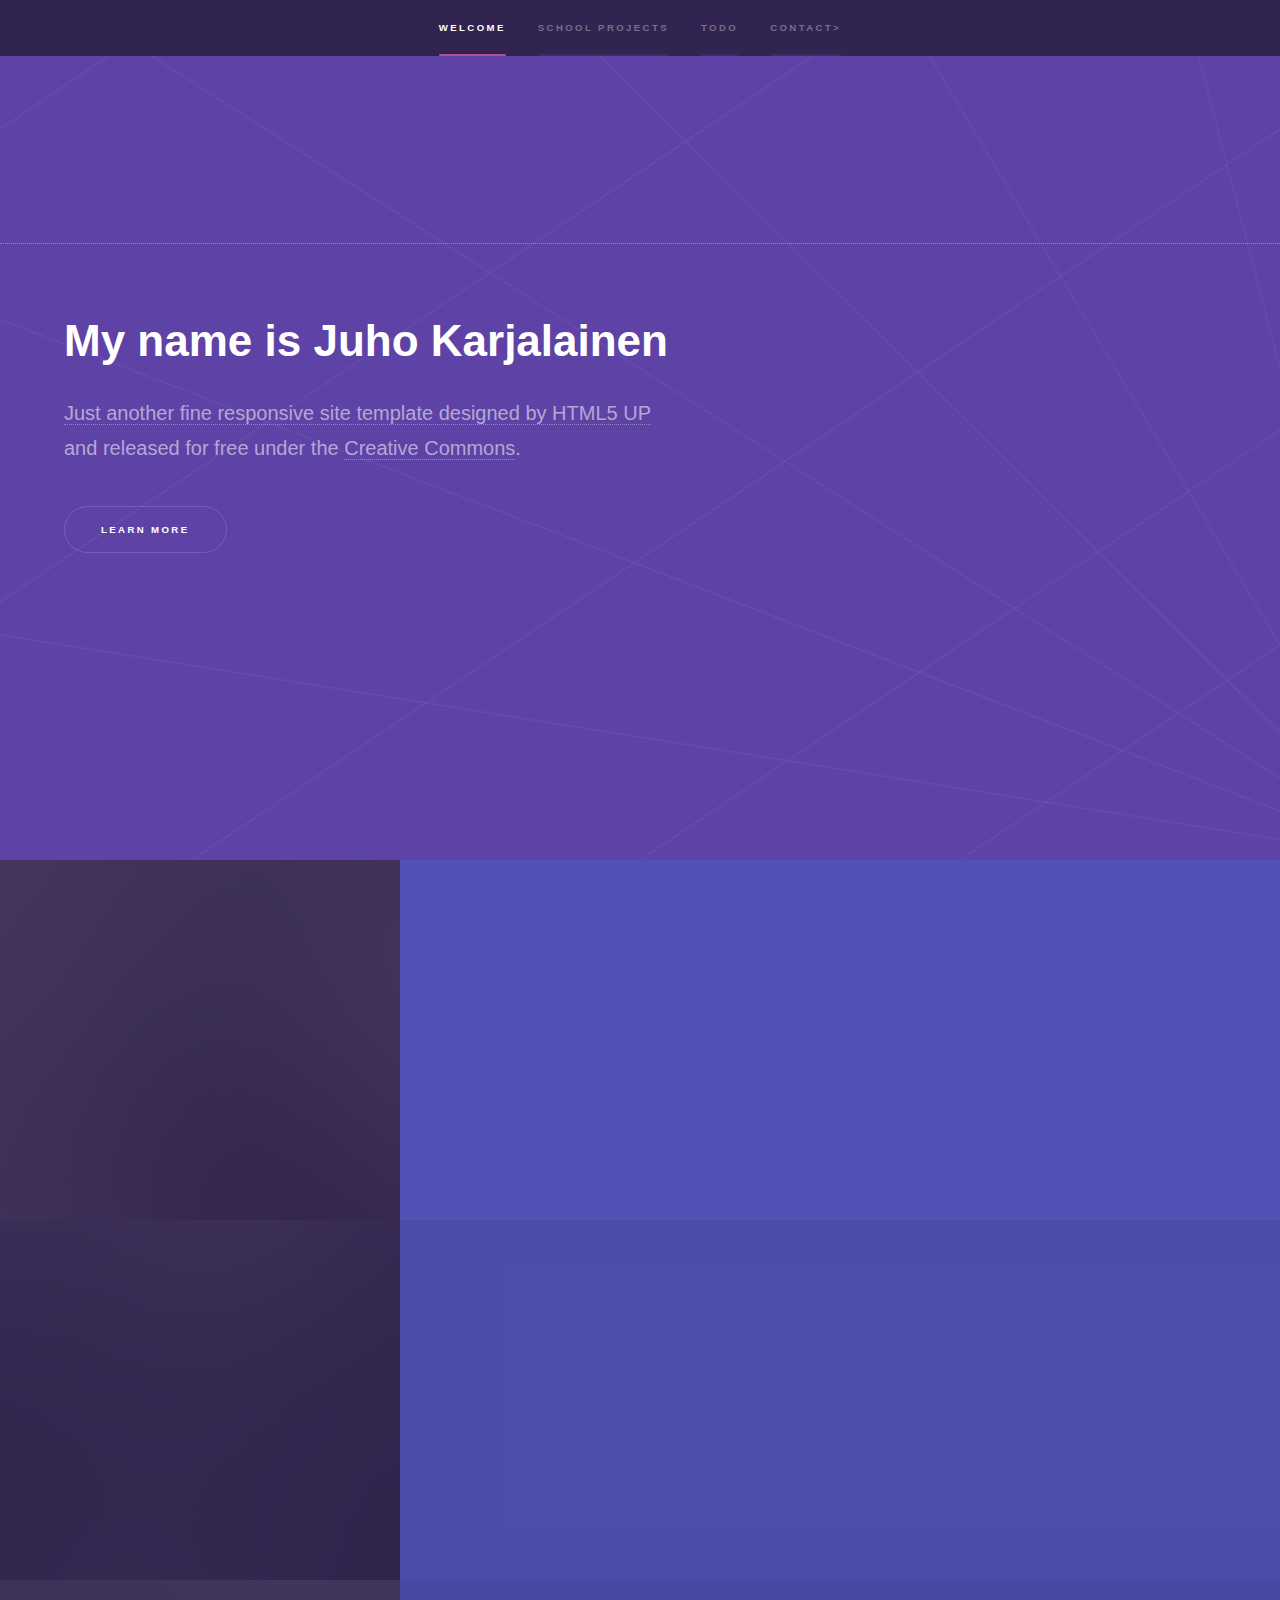
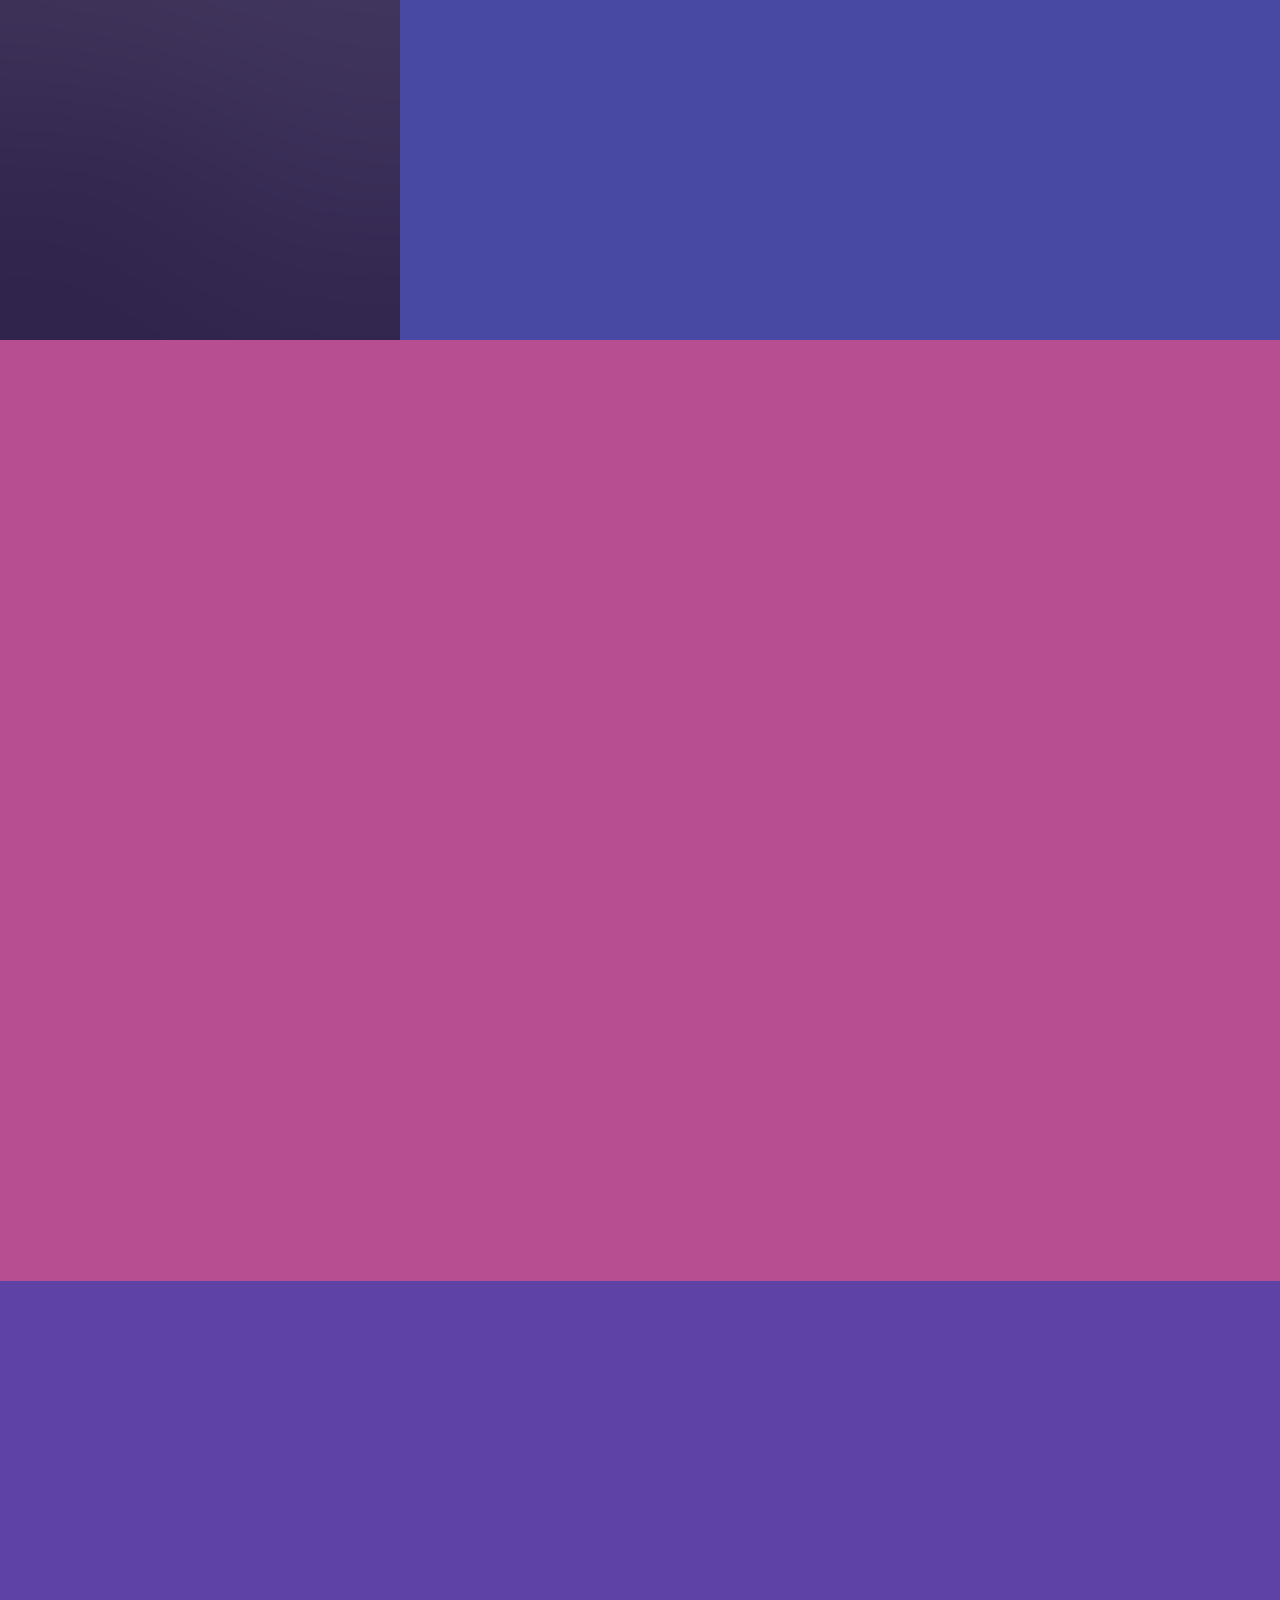
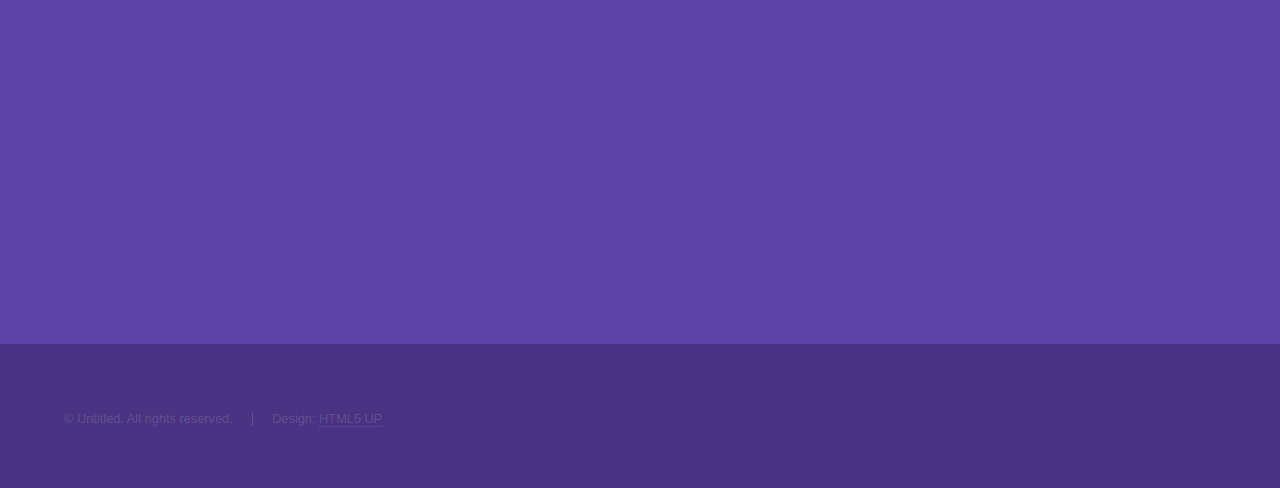
==== commit 0d4a1d39: "Update" ====
--- a/index.html
+++ b/index.html
@@ -20,8 +20,8 @@
 					<nav>
 						<ul>
 							<li><a href="#intro">Welcome</a></li>
-							<li><a href="#one">Who we are</a></li>
-							<li><a href="#two">What we do</a></li>
+							<li><a href="#one">School projects</a></li>
+							<li><a href="#two">TODO</a></li>
 							<li><a href="#three">Contact></li>
 						</ul>
 					</nav>
@@ -34,7 +34,7 @@
 				<!-- Intro -->
 					<section id="intro" class="wrapper style1 fullscreen fade-up">
 						<div class="inner">
-							<h1>Hyperspace</h1>
+							<h1>My name is Juho Karjalainen</h1>
 							<p>Just another fine responsive site template designed by <a href="http://html5up.net">HTML5 UP</a><br />
 							and released for free under the <a href="http://html5up.net/license">Creative Commons</a>.</p>
 							<ul class="actions">
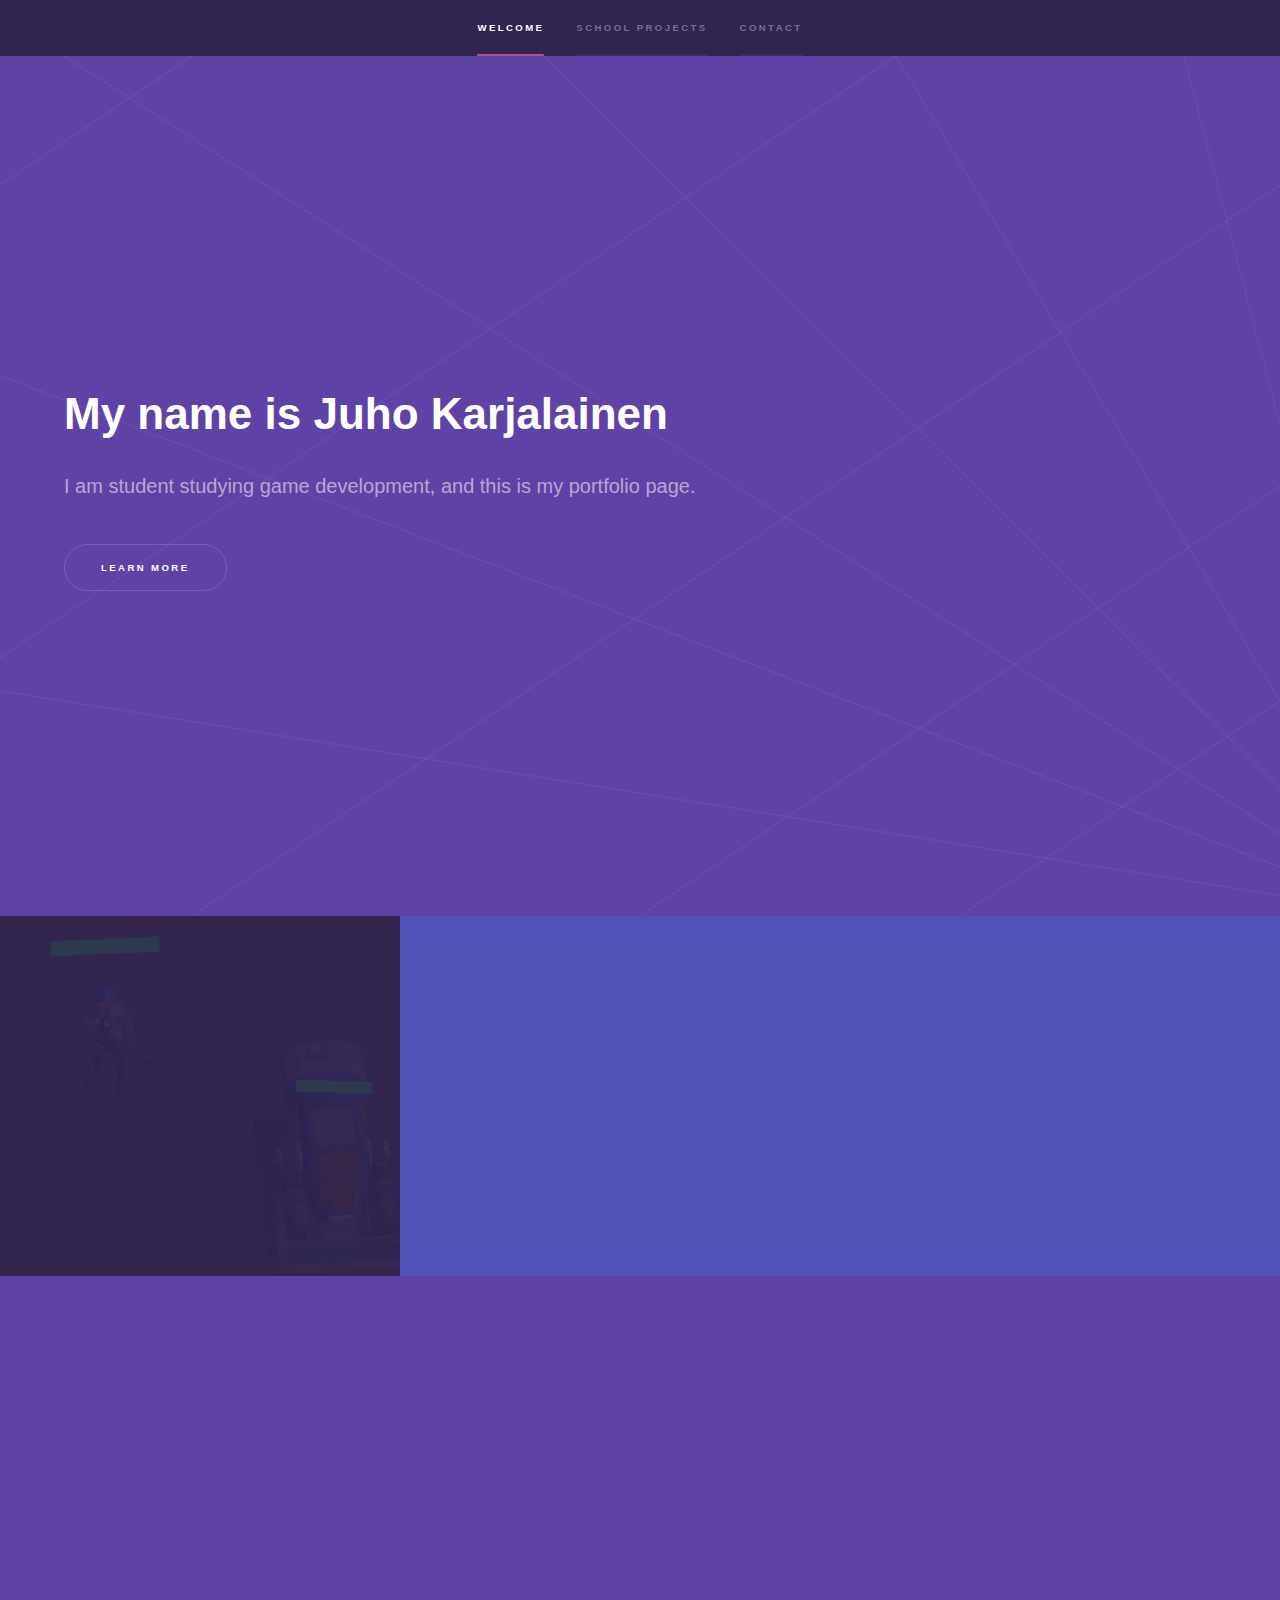
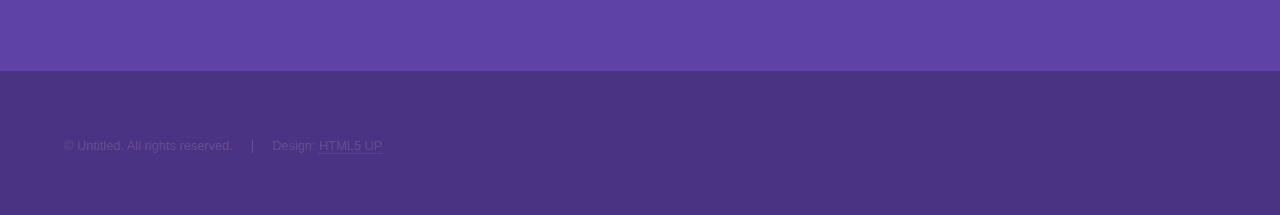
==== commit b91b5ee1: "Update" ====
--- a/index.html
+++ b/index.html
@@ -6,7 +6,7 @@
 -->
 <html>
 	<head>
-		<title>My Porftolio</title>
+		<title>Portfolio</title>
 		<meta charset="utf-8" />
 		<meta name="viewport" content="width=device-width, initial-scale=1, user-scalable=no" />
 		<link rel="stylesheet" href="assets/css/main.css" />
@@ -21,8 +21,8 @@
 						<ul>
 							<li><a href="#intro">Welcome</a></li>
 							<li><a href="#one">School projects</a></li>
-							<li><a href="#two">TODO</a></li>
-							<li><a href="#three">Contact></li>
+							<!--<li><a href="#two">What we do</a></li>-->
+							<li><a href="#three">Contact</a></li>
 						</ul>
 					</nav>
 				</div>
@@ -35,8 +35,7 @@
 					<section id="intro" class="wrapper style1 fullscreen fade-up">
 						<div class="inner">
 							<h1>My name is Juho Karjalainen</h1>
-							<p>Just another fine responsive site template designed by <a href="http://html5up.net">HTML5 UP</a><br />
-							and released for free under the <a href="http://html5up.net/license">Creative Commons</a>.</p>
+							<p>I am student studying game development, and this is my portfolio page.</p>
 							<ul class="actions">
 								<li><a href="#one" class="button scrolly">Learn more</a></li>
 							</ul>
@@ -46,18 +45,18 @@
 				<!-- One -->
 					<section id="one" class="wrapper style2 spotlights">
 						<section>
-							<a href="#" class="image"><img src="images/pic01.jpg" alt="" data-position="center center" /></a>
+							<a href="#" class="image"><img src="images/rts4.jpg" alt="" data-position="center center" /></a>
 							<div class="content">
 								<div class="inner">
-									<h2>Sed ipsum dolor</h2>
-									<p>Phasellus convallis elit id ullamcorper pulvinar. Duis aliquam turpis mauris, eu ultricies erat malesuada quis. Aliquam dapibus.</p>
+									<h2>RTS-game</h2>
+									<p>RTS style prototype game made as school project in group.</p>
 									<ul class="actions">
-										<li><a href="generic.html" class="button">Learn more</a></li>
+										<li><a href="rts.html" class="button">Learn more</a></li>
 									</ul>
 								</div>
 							</div>
 						</section>
-						<section>
+						<!--<section>
 							<a href="#" class="image"><img src="images/pic02.jpg" alt="" data-position="top center" /></a>
 							<div class="content">
 								<div class="inner">
@@ -80,11 +79,11 @@
 									</ul>
 								</div>
 							</div>
-						</section>
+						</section>-->
 					</section>
 
 				<!-- Two -->
-					<section id="two" class="wrapper style3 fade-up">
+					<!--<section id="two" class="wrapper style3 fade-up">
 						<div class="inner">
 							<h2>What we do</h2>
 							<p>Phasellus convallis elit id ullamcorper pulvinar. Duis aliquam turpis mauris, eu ultricies erat malesuada quis. Aliquam dapibus, lacus eget hendrerit bibendum, urna est aliquam sem, sit amet imperdiet est velit quis lorem.</p>
@@ -124,15 +123,15 @@
 								<li><a href="generic.html" class="button">Learn more</a></li>
 							</ul>
 						</div>
-					</section>
+					</section>-->
 
 				<!-- Three -->
 					<section id="three" class="wrapper style1 fade-up">
 						<div class="inner">
 							<h2>Get in touch</h2>
-							<p>Phasellus convallis elit id ullamcorper pulvinar. Duis aliquam turpis mauris, eu ultricies erat malesuada quis. Aliquam dapibus, lacus eget hendrerit bibendum, urna est aliquam sem, sit amet imperdiet est velit quis lorem.</p>
+							<p>Here are my contact info and social medias if you wanna reach me.</p>
 							<div class="split style1">
-								<section>
+								<!--<section>
 									<form method="post" action="#">
 										<div class="fields">
 											<div class="field half">
@@ -152,25 +151,25 @@
 											<li><a href="" class="button submit">Send Message</a></li>
 										</ul>
 									</form>
-								</section>
+								</section>-->
 								<section>
 									<ul class="contact">
-										<li>
+										<!--<li>
 											<h3>Address</h3>
 											<span>12345 Somewhere Road #654<br />
 											Nashville, TN 00000-0000<br />
 											USA</span>
-										</li>
+										</li>-->
 										<li>
 											<h3>Email</h3>
-											<a href="#">user@untitled.tld</a>
+											<a>juhokarjalainen25@gmail.com</a>
 										</li>
-										<li>
+										<!--<li>
 											<h3>Phone</h3>
 											<span>(000) 000-0000</span>
-										</li>
+										</li>-->
 										<li>
-											<h3>Social</h3>
+											<h3>Social (TODO)</h3>
 											<ul class="icons">
 												<li><a href="#" class="icon brands fa-twitter"><span class="label">Twitter</span></a></li>
 												<li><a href="#" class="icon brands fa-facebook-f"><span class="label">Facebook</span></a></li>
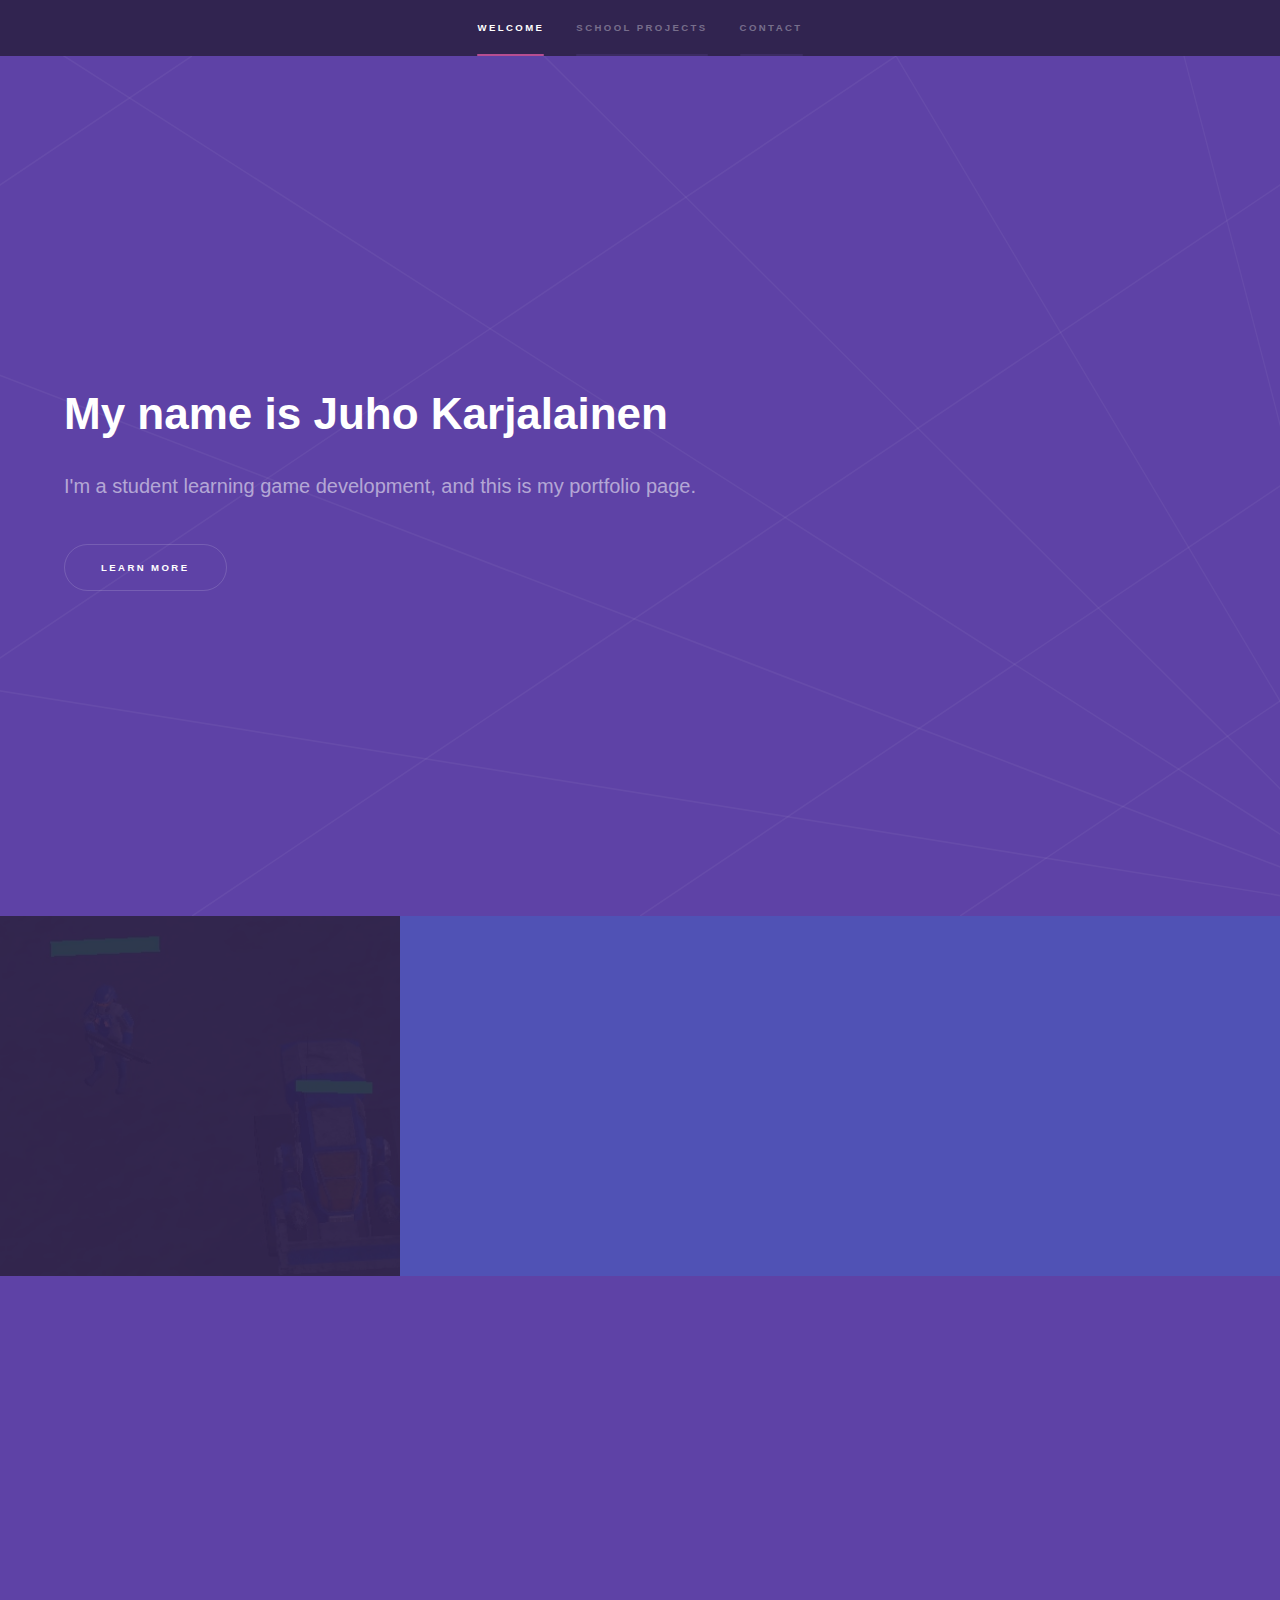
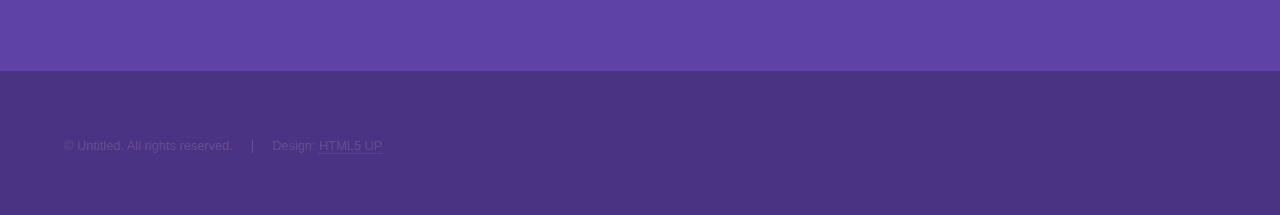
==== commit 534352f8: "Update" ====
--- a/index.html
+++ b/index.html
@@ -35,7 +35,7 @@
 					<section id="intro" class="wrapper style1 fullscreen fade-up">
 						<div class="inner">
 							<h1>My name is Juho Karjalainen</h1>
-							<p>I am student studying game development, and this is my portfolio page.</p>
+							<p>I'm a student learning game development, and this is my portfolio page.</p>
 							<ul class="actions">
 								<li><a href="#one" class="button scrolly">Learn more</a></li>
 							</ul>
--- a/assets/css/main.css
+++ b/assets/css/main.css
@@ -2612,6 +2612,10 @@
 			.image.main img {
 				width: 100%;
 			}
+			.smaller-image {
+    width: 50%; /* Adjust the width to your desired size */
+    height: auto; /* Maintain aspect ratio */
+}
 
 /* List */
 
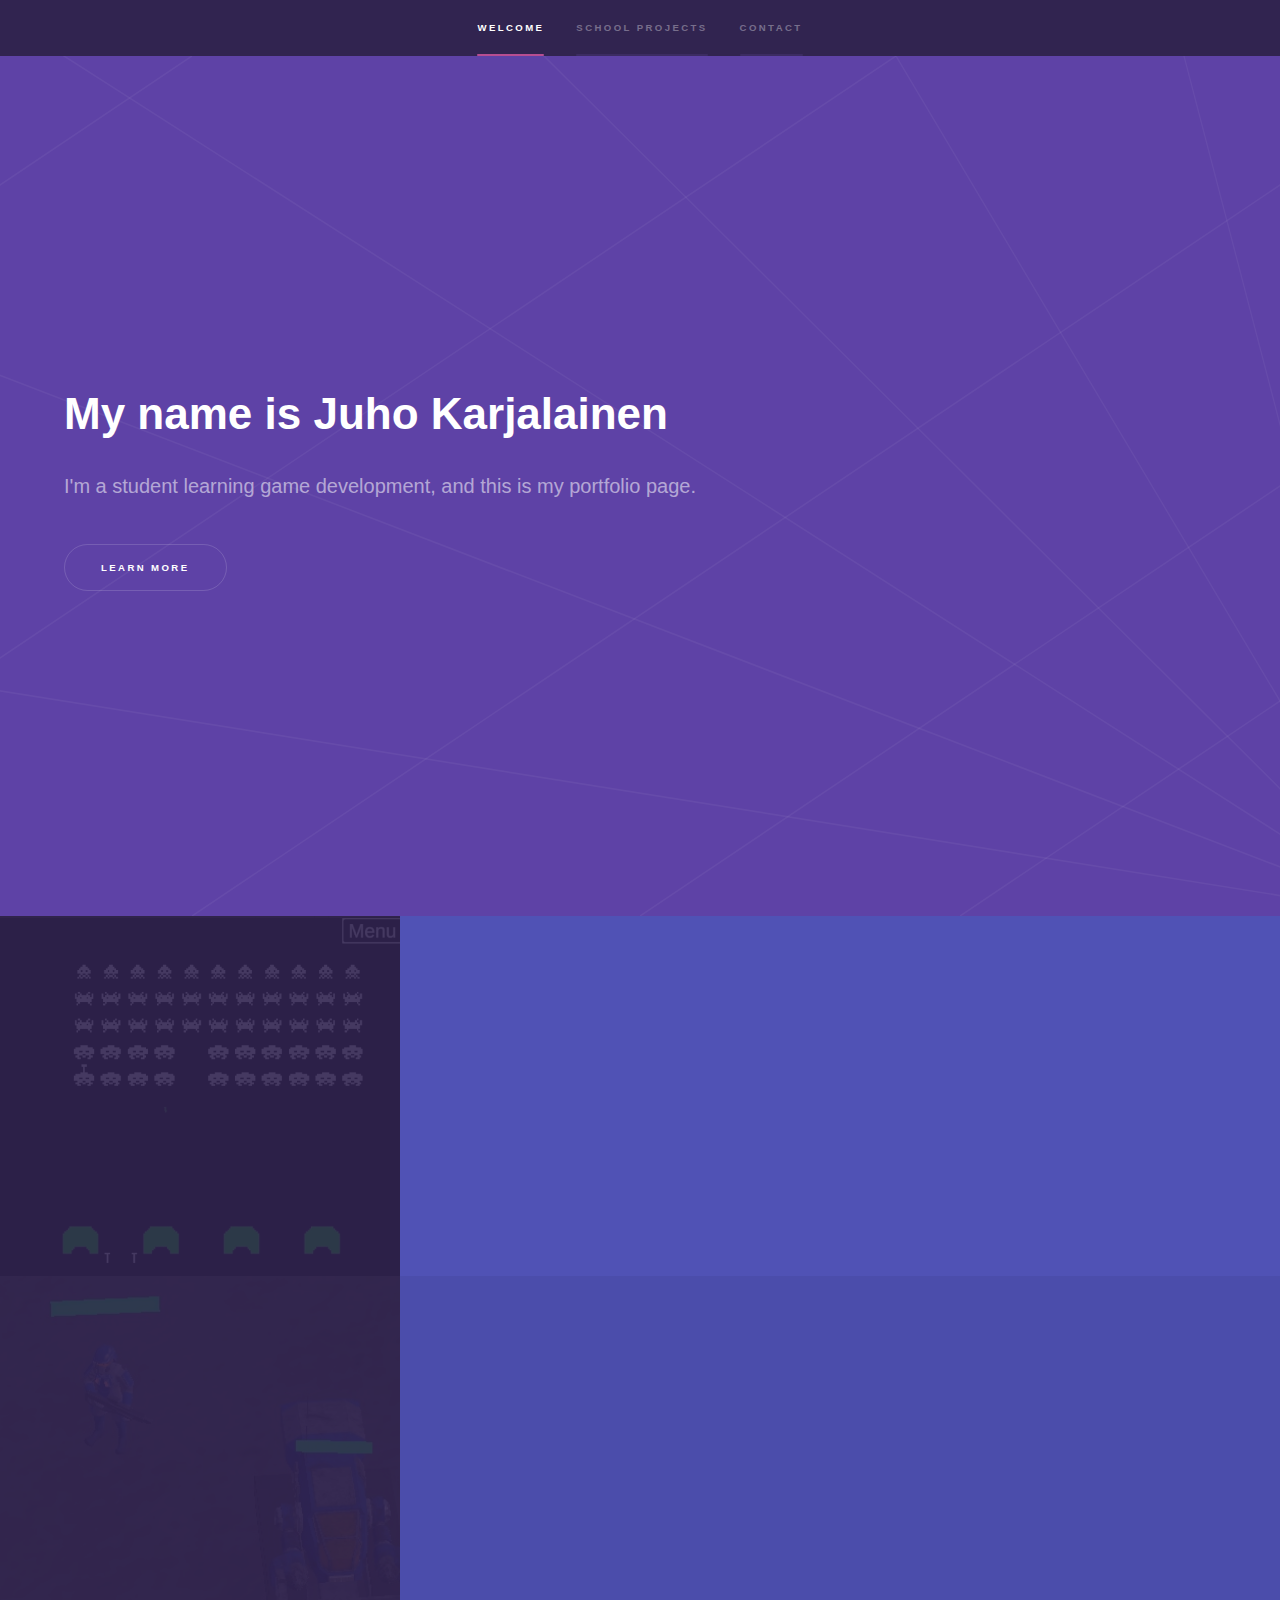
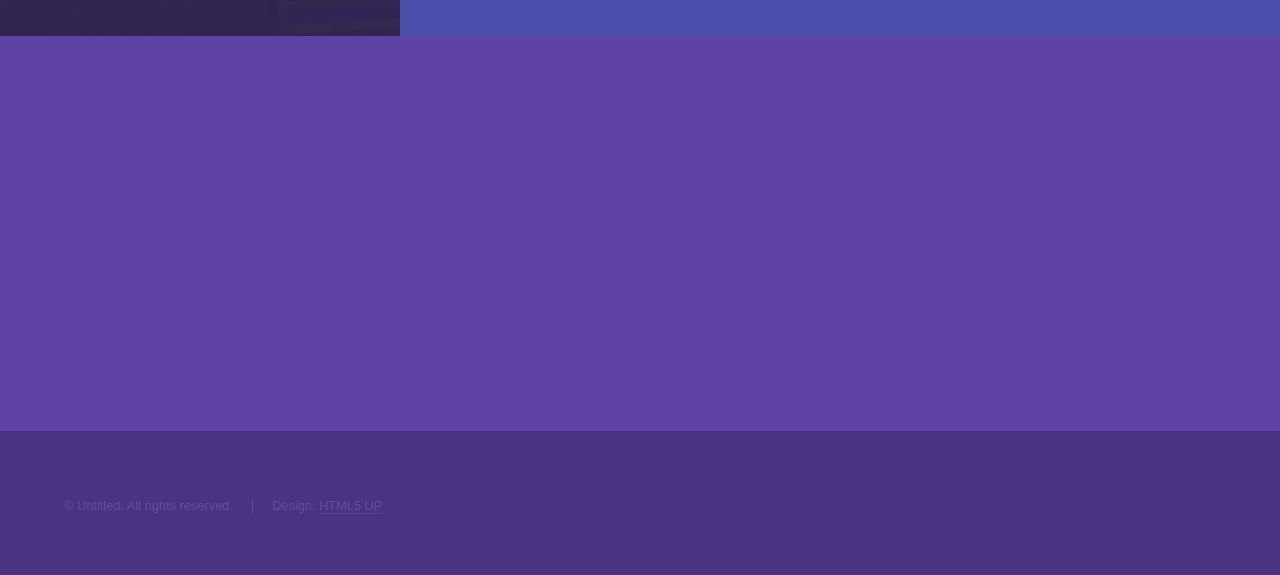
==== commit 055445cf: "Update" ====
--- a/index.html
+++ b/index.html
@@ -45,6 +45,18 @@
 				<!-- One -->
 					<section id="one" class="wrapper style2 spotlights">
 						<section>
+							<a href="#" class="image"><img src="images/spaceinvaders.jpg" alt="" data-position="top center" /></a>
+							<div class="content">
+								<div class="inner">
+									<h2>space invaders project</h2>
+									<p>TODO</p>
+									<ul class="actions">
+										<!--<li><a href="generic.html" class="button">Learn more</a></li>-->
+									</ul>
+								</div>
+							</div>
+						</section>
+						<section>
 							<a href="#" class="image"><img src="images/rts4.jpg" alt="" data-position="center center" /></a>
 							<div class="content">
 								<div class="inner">
@@ -56,30 +68,19 @@
 								</div>
 							</div>
 						</section>
+
 						<!--<section>
-							<a href="#" class="image"><img src="images/pic02.jpg" alt="" data-position="top center" /></a>
-							<div class="content">
-								<div class="inner">
-									<h2>Feugiat consequat</h2>
-									<p>Phasellus convallis elit id ullamcorper pulvinar. Duis aliquam turpis mauris, eu ultricies erat malesuada quis. Aliquam dapibus.</p>
-									<ul class="actions">
-										<li><a href="generic.html" class="button">Learn more</a></li>
-									</ul>
-								</div>
-							</div>
-						</section>
-						<section>
-							<a href="#" class="image"><img src="images/pic03.jpg" alt="" data-position="25% 25%" /></a>
-							<div class="content">
-								<div class="inner">
-									<h2>Ultricies aliquam</h2>
-									<p>Phasellus convallis elit id ullamcorper pulvinar. Duis aliquam turpis mauris, eu ultricies erat malesuada quis. Aliquam dapibus.</p>
-									<ul class="actions">
-										<li><a href="generic.html" class="button">Learn more</a></li>
-									</ul>
-								</div>
-							</div>
-						</section>-->
+		<a href="#" class="image"><img src="images/pic03.jpg" alt="" data-position="25% 25%" /></a>
+		<div class="content">
+			<div class="inner">
+				<h2>Ultricies aliquam</h2>
+				<p>Phasellus convallis elit id ullamcorper pulvinar. Duis aliquam turpis mauris, eu ultricies erat malesuada quis. Aliquam dapibus.</p>
+				<ul class="actions">
+					<li><a href="generic.html" class="button">Learn more</a></li>
+				</ul>
+			</div>
+		</div>
+	</section>-->
 					</section>
 
 				<!-- Two -->
